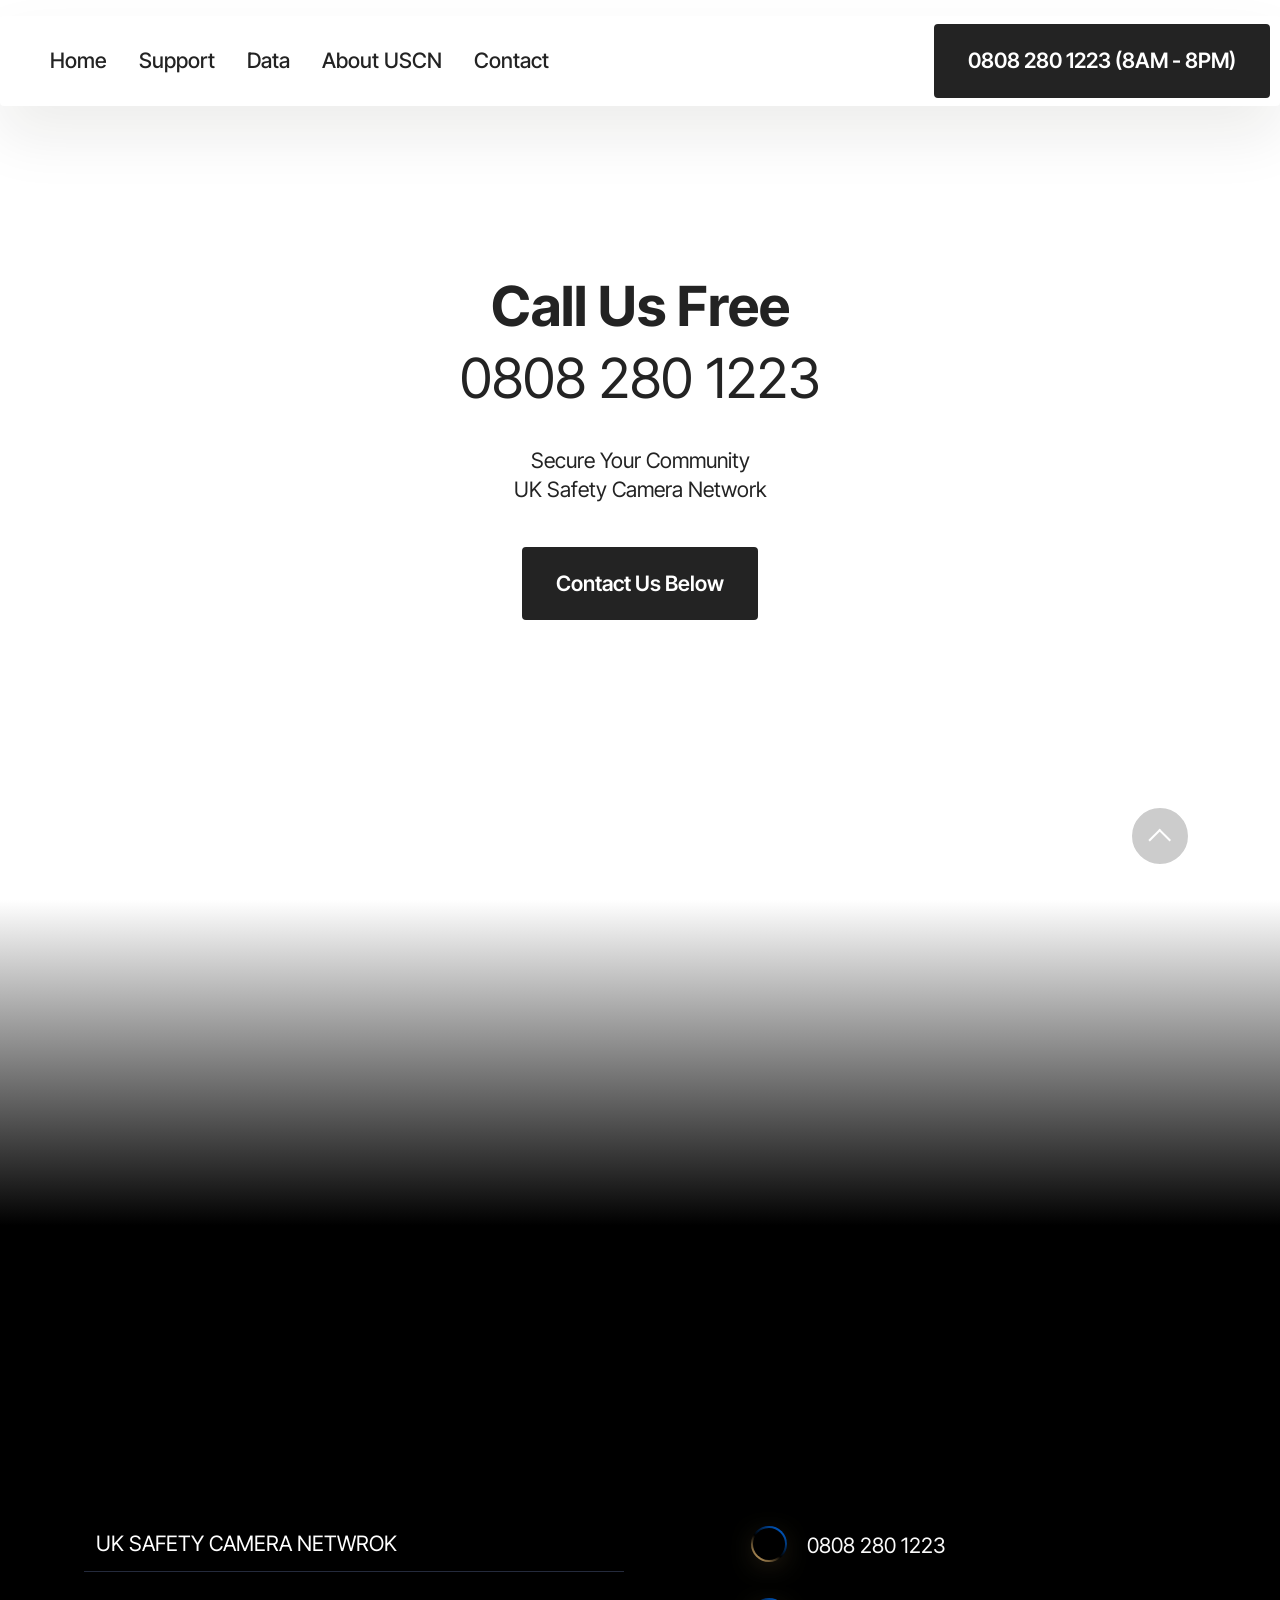
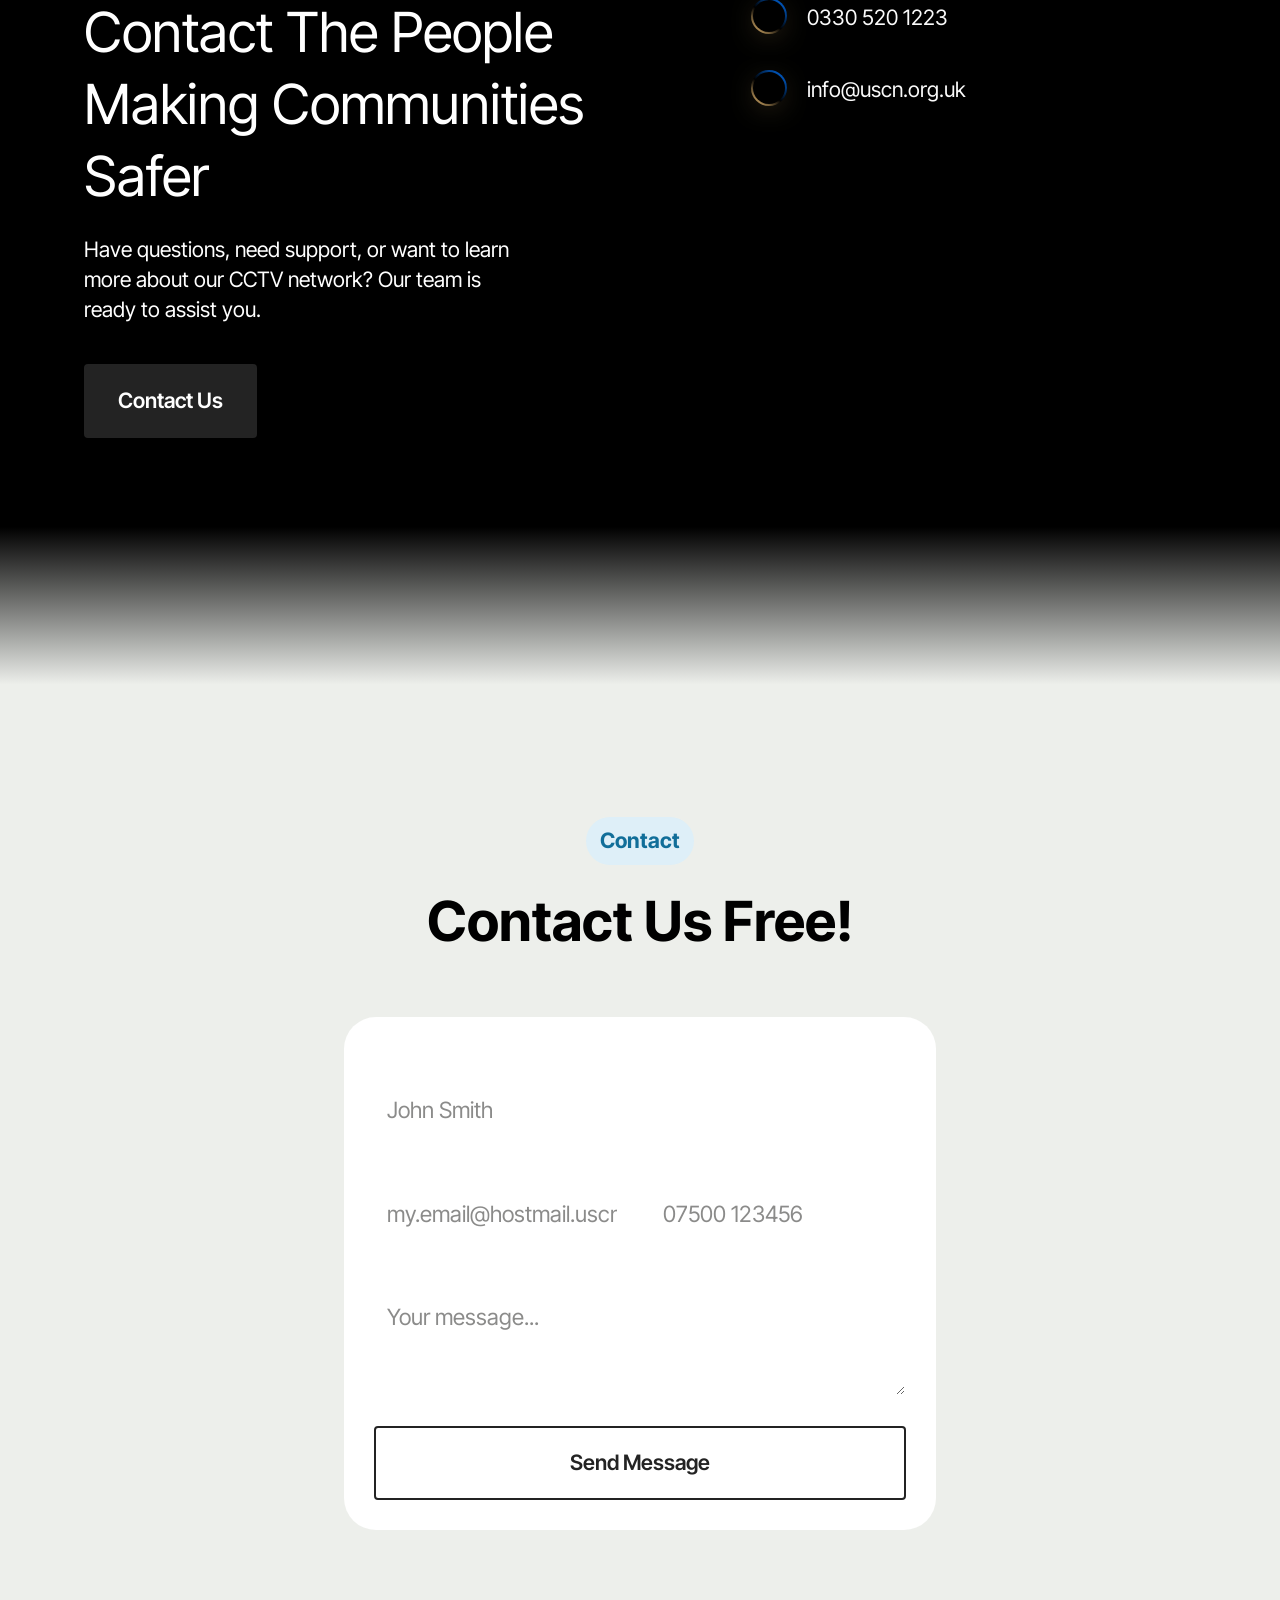
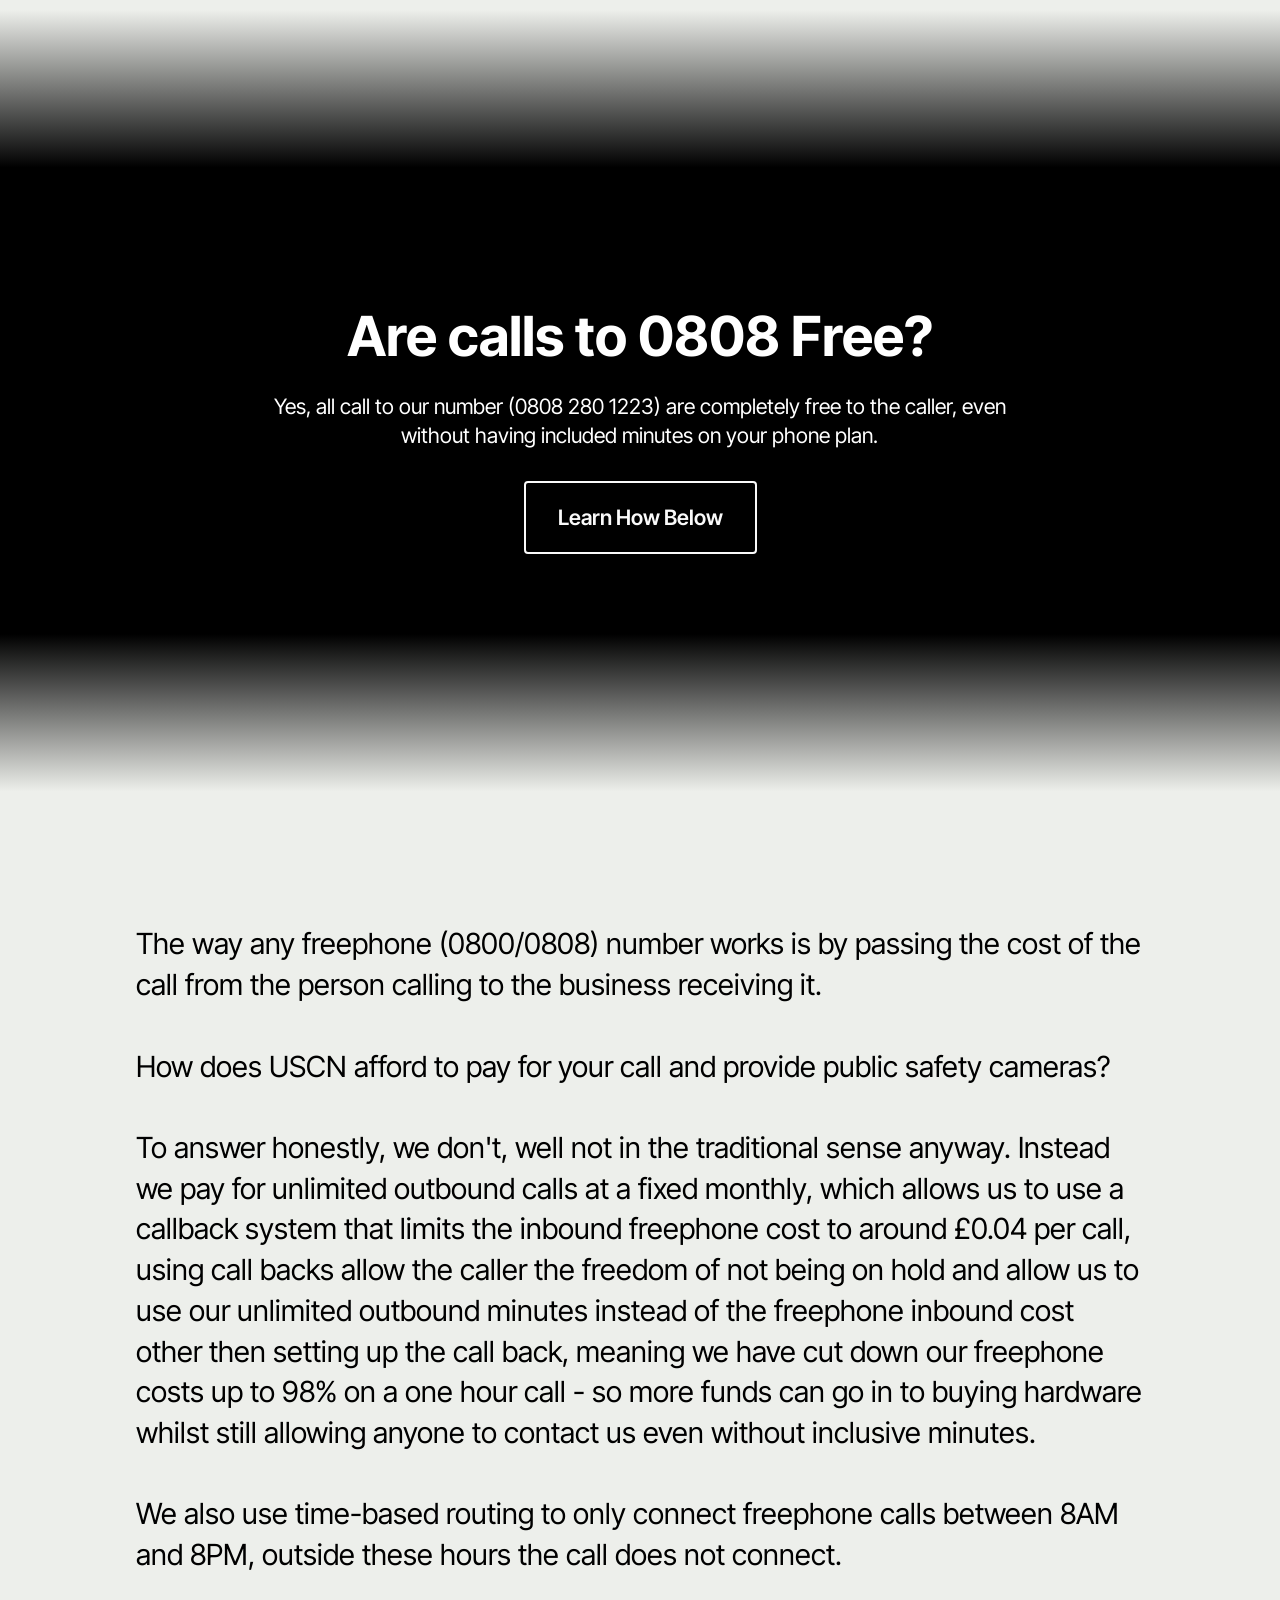
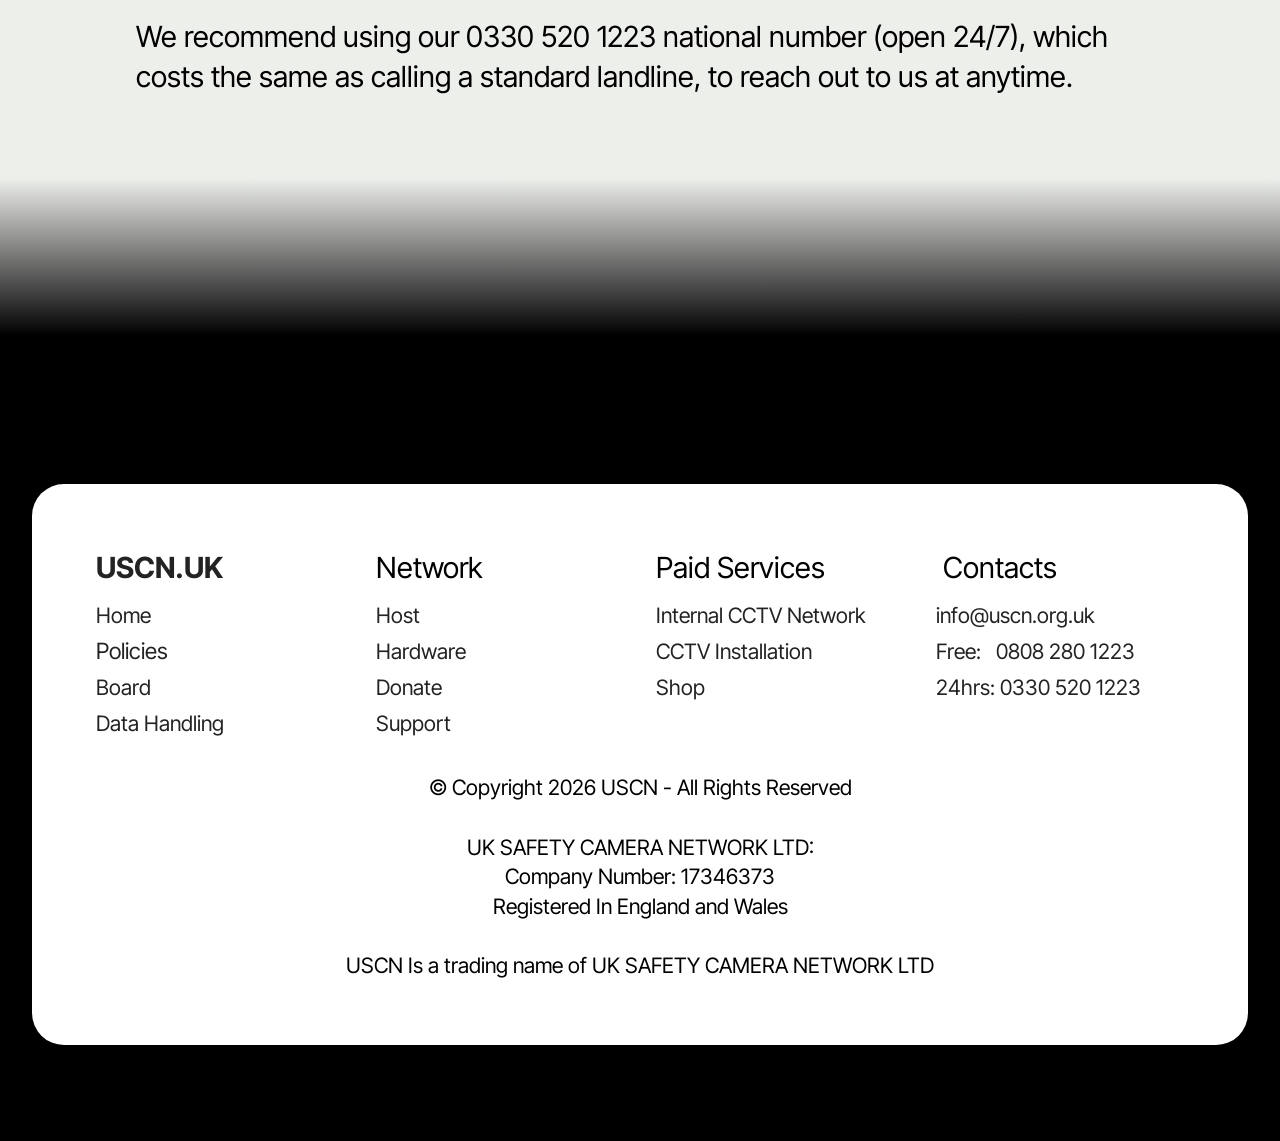
==== contact.html @ 6ac7934e "k" ====
<!DOCTYPE html>
<html  >
<head>
  
  <meta charset="UTF-8">
  <meta http-equiv="X-UA-Compatible" content="IE=edge">
  
  <meta name="viewport" content="width=device-width, initial-scale=1, minimum-scale=1">
  <link rel="shortcut icon" href="assets/images/20250726-1911280-1.jpg" type="image/x-icon">
  <meta name="description" content="">
  
  
  <title>Contact the UK Safety Camera Network Today!</title>
  <link rel="stylesheet" href="assets/web/assets/mobirise-icons2/mobirise2.css">
  <link rel="stylesheet" href="assets/bootstrap/css/bootstrap.min.css">
  <link rel="stylesheet" href="assets/bootstrap/css/bootstrap-grid.min.css">
  <link rel="stylesheet" href="assets/bootstrap/css/bootstrap-reboot.min.css">
  <link rel="stylesheet" href="assets/animatecss/animate.css">
  <link rel="stylesheet" href="assets/dropdown/css/style.css">
  <link rel="stylesheet" href="assets/socicon/css/styles.css">
  <link rel="stylesheet" href="assets/theme/css/style.css">
  <link rel="preload" href="https://fonts.googleapis.com/css?family=Inter+Tight:100,200,300,400,500,600,700,800,900,100i,200i,300i,400i,500i,600i,700i,800i,900i&display=swap" as="style" onload="this.onload=null;this.rel='stylesheet'">
  <noscript><link rel="stylesheet" href="https://fonts.googleapis.com/css?family=Inter+Tight:100,200,300,400,500,600,700,800,900,100i,200i,300i,400i,500i,600i,700i,800i,900i&display=swap"></noscript>
  <link rel="preload" as="style" href="assets/mobirise/css/mbr-additional.css?v=F0POrL"><link rel="stylesheet" href="assets/mobirise/css/mbr-additional.css?v=F0POrL" type="text/css">

  
  
  
</head>
<body>
  
  <section data-bs-version="5.1" class="menu menu3 cid-vqupBrayvI" once="menu" id="menu03-37">
	

	<nav class="navbar navbar-dropdown navbar-fixed-top navbar-expand-lg">
		<div class="container">
			<div class="navbar-brand">
				
				
			</div>
			<button class="navbar-toggler" type="button" data-toggle="collapse" data-bs-toggle="collapse" data-target="#navbarSupportedContent" data-bs-target="#navbarSupportedContent" aria-controls="navbarNavAltMarkup" aria-expanded="false" aria-label="Toggle navigation">
				<div class="hamburger">
					<span></span>
					<span></span>
					<span></span>
					<span></span>
				</div>
			</button>
			<div class="collapse navbar-collapse" id="navbarSupportedContent">
				<ul class="navbar-nav nav-dropdown navbar-nav-top-padding" data-app-modern-menu="true"><li class="nav-item">
						<a class="nav-link link text-black text-primary display-4" href="index.html">Home</a>
					</li>
					<li class="nav-item">
						<a class="nav-link link text-black show text-primary display-4" href="support.html" aria-expanded="false">Support</a>
					</li><li class="nav-item"><a class="nav-link link text-black show text-primary display-4" href="https://datahandling.uscn.org.uk">Data</a></li><li class="nav-item"><a class="nav-link link text-black show text-primary display-4" href="https://uscn.uk/whatisuscn.html">About USCN</a></li><li class="nav-item"><a class="nav-link link text-black show text-primary display-4" href="contact.html">Contact</a></li></ul>
				<div class="icons-menu">
					<a class="iconfont-wrapper" href="tel:443305201223">
						<span class="p-2 mbr-iconfont mobi-mbri-phone mobi-mbri"></span>
					</a>
					<a class="iconfont-wrapper" href="mailto:info@uscn.org.uk">
						<span class="p-2 mbr-iconfont mobi-mbri-letter mobi-mbri"></span>
					</a>
					
					
				</div>
				<div class="navbar-buttons mbr-section-btn"><a class="btn btn-black display-4" href="tel:448082801223">0808 280 1223 (8AM - 8PM)</a></div>
			</div>
		</div>
	</nav>
</section>

<section data-bs-version="5.1" class="article11 cid-vqQXOh5eW2 mbr-fullscreen" id="article11-3i">
    

    
    
    <div class="container">
        <div class="row justify-content-center">
            <div class="title col-md-12 col-lg-12">
                <h3 class="mbr-section-title mbr-fonts-style align-center mt-0 mb-0 display-2">
                <strong>Call Us Free </strong><br><strong><a href="tel:+448082801223" class="text-black">0808 280 1223</a></strong></h3>
                <h4 class="mbr-section-subtitle align-center mbr-fonts-style mt-4 display-7">
                Secure Your Community<br>UK Safety Camera Network</h4>
                <div class="mbr-section-btn align-center mt-4"><a class="btn btn-black display-4" href="contact.html#contacts01-3a">Contact Us Below</a></div>
            </div>
        </div>
    </div>
</section>

<section data-bs-version="5.1" class="article03 integrationm5 cid-vqQZM2fX3f" id="article03-3j">
    

    
    

    <div class="container-fluid">
        <div class="row justify-content-center">
            <div class="col-12 col-lg-8">
                <div class="content-wrapper">
                    <div class="title-wrapper">
                        <div class="label-wrapper">
                            
                        </div>
                        <div class="title-wrap">
                            
                        </div>
                        <div class="text-wrapper">
                            
                        </div>
                    </div>
                    
                </div>
                
            </div>
        </div>
    </div>
</section>

<section data-bs-version="5.1" class="contacts01 syncm5 cid-vqQsIoX5kW" id="contacts01-3a">
    

    
    

    <div class="container-fluid">
        <div class="row justify-content-center">
            <div class="col-12 col-lg-11">
                <div class="content-wrapper">
                    <div class="row content-wrap justify-content-between">
                        <div class="col-12 col-lg-6 card">
                            <div class="title-wrapper">
                                <div class="label-wrapper">
                                    <div class="label-wrap">
                                        <div class="iconfont-wrapper">
                                            <span class="card-icon mbr-iconfont mobi-mbri-link mobi-mbri" style="color: rgb(255, 255, 255); fill: rgb(255, 255, 255);"></span>
                                        </div>
                                        <p class="mbr-label mbr-fonts-style card-wrap display-4">UK SAFETY CAMERA NETWROK</p>
                                    </div>
                                </div>
                                <h2 class="mbr-section-title mbr-fonts-style display-2">Contact The People Making Communities Safer</h2>
                                <div class="text-wrapper">
                                    <p class="mbr-text mbr-fonts-style display-4">
                                        Have questions, need support, or want to learn more about our CCTV network? Our team
                                        is ready to assist you.
                                    </p>
                                </div>
                            </div>
                            <div class="mbr-section-btn"><a class="btn btn-black display-4" href="contact.html#form02-3c">
                                    Contact Us
                                </a></div>
                        </div>
                        <div class="col-12 col-lg-5 card">
                            <div class="items-wrapper">
                                <div class="items-wrap">
                                    <div class="item features-without-image">
                                        <div class="item-wrapper little-radius">
                                            <div class="icon-wrapper">
                                                <div class="icon-wrap card-wrap">
                                                <span class="card-icons card-wrap mbr-iconfont mobi-mbri-mobile-2 mobi-mbri" style="color: rgb(255, 255, 255); fill: rgb(255, 255, 255);"></span>
                                                </div>
                                            </div>
                                            <h4 class="item-title mbr-fonts-style display-7"><a href="tel:+448082801223" class="text-white">0808 280 1223</a></h4>
                                        </div>
                                    </div><div class="item features-without-image">
                                        <div class="item-wrapper little-radius">
                                            <div class="icon-wrapper">
                                                <div class="icon-wrap card-wrap">
                                                <span class="card-icons card-wrap mbr-iconfont mobi-mbri-mobile-2 mobi-mbri" style="color: rgb(255, 255, 255); fill: rgb(255, 255, 255);"></span>
                                                </div>
                                            </div>
                                            <h4 class="item-title mbr-fonts-style display-7"><a href="tel:+443305201223" class="text-white">0330 520 1223</a></h4>
                                        </div>
                                    </div>
                                    <div class="item features-without-image">
                                        <div class="item-wrapper little-radius">
                                            <div class="icon-wrapper">
                                                <div class="icon-wrap card-wrap">
                                            <span class="card-icons card-wrap mbr-iconfont mobi-mbri-letter mobi-mbri" style="color: rgb(255, 255, 255); fill: rgb(255, 255, 255);"></span>
                                                </div>
                                            </div>
                                            <h4 class="item-title mbr-fonts-style display-7"><a href="mailto:info@uscn.org.uk" class="text-white">info@uscn.org.uk</a></h4>
                                        </div>
                                    </div>
                                    
                                </div>
                            </div>
                        </div>
                    </div>
                </div>
            </div>
        </div>
    </div>
</section>

<section data-bs-version="5.1" class="article03 integrationm5 cid-vqQvrDRxy6" id="article03-3e">
    

    
    

    <div class="container">
        <div class="row justify-content-center">
            <div class="col-12 col-lg-8">
                <div class="content-wrapper">
                    <div class="title-wrapper">
                        <div class="label-wrapper">
                            
                        </div>
                        <div class="title-wrap">
                            
                        </div>
                        <div class="text-wrapper">
                            
                        </div>
                    </div>
                    
                </div>
                
            </div>
        </div>
    </div>
</section>

<section data-bs-version="5.1" class="form02 humanitym5 cid-vqQucHbbtZ" id="form02-3c">
    

    
    

    <div class="container-fluid">
        <div class="row justify-content-center">
            <div class="col-12 col-lg-6">
                <div class="title-wrapper">
                    <div class="label-wrapper">
                        <p class="mbr-label mbr-fonts-style card-wrap middle-radius display-4">
                            <strong>Contact</strong>
                        </p>
                    </div>
                    <div class="title-wrap">
                        <h2 class="mbr-section-title mbr-fonts-style display-2">
                            <strong>Contact Us Free!</strong></h2>
                    </div>
                    <div class="text-wrapper">
                        
                    </div>
                </div>
                <div class="mbr-form form-wrap card-wrap" data-form-type="formoid">
                    <!--Formbuilder Form-->
                    <form action="https://mobirise.eu/" method="POST" class="mbr-form form-with-styler" data-form-title="Form Name"><input type="hidden" name="email" data-form-email="true" value="GAM+N2lHDvwe/8qhAA7zY3auTgrxDWcfqmXC07Aen/9J8HHlDCQ9TGAZ9JSeNu9waqerBEpDEvieibzrFYjXfVKp0SFrm8S1viutgT2VKOAkjkc5AZZV6XxvJ04d9rmf.MqV3nmoOU18oHi5sG/N6DE4israWvyFszAveogwxtPMzmS02UzQomNZp28QHQr8/qgxBgZshJLxPwp2AlKIY9w0eV7fsikFhD0e49RkrwaPzvWXPoEp3ry8++YvRBd+G">
                        <div class="row">
                            <div hidden="hidden" data-form-alert="" class="alert alert-success col-12">Thanks for filling
                                out the form!</div>
                            <div hidden="hidden" data-form-alert-danger="" class="alert alert-danger col-12"> Oops...! some
                                problem!
                            </div>
                        </div>
                        <div class="dragArea row">
                            <div class="col-lg-12 col-md-12 col-sm-12 form-group mb-3" data-for="name">
                                <label for="name-form02-3c" class="form-control-label mbr-fonts-style display-4">Full Name</label>
                                <input type="text" name="name" placeholder="John Smith" data-form-field="name" class="form-control display-4" value="" id="name-form02-3c">
                            </div>
                            <div class="col-lg-6 col-md-12 col-sm-12 form-group mb-3" data-for="email1">
                                <label for="email1-form02-3c" class="form-control-label mbr-fonts-style display-4">Email</label>
                                <input type="email" name="email1" placeholder="my.email@hostmail.uscn.org.uk" data-form-field="email1" class="form-control display-4" value="" id="email1-form02-3c">
                            </div>
                            <div data-for="text" class="col-lg-6 col-md-12 col-sm-12 form-group mb-3">
                                <label for="text-form02-3c" class="form-control-label mbr-fonts-style display-4">Phone</label>
                                <input type="text" name="text" placeholder="07500 123456" data-form-field="text" class="form-control display-4" value="" id="text-form02-3c">
                            </div>
                            
                            <div class="col-lg-12 col-md-12 col-sm-12 form-group mb-3" data-for="textarea">
                                <label for="textarea-form02-3c" class="form-control-label mbr-fonts-style display-4">Message</label>
                                <textarea name="textarea" placeholder="Your message..." data-form-field="textarea" class="form-control display-4" id="textarea-form02-3c"></textarea>
                            </div>
                            <div class="col-md-auto col mbr-section-btn"><button type="submit" class="btn btn-black-outline display-4">Send
                                Message </button></div>
                        </div>
                    </form><!--Formbuilder Form-->
                </div>
            </div>
        </div>
    </div>
</section>

<section data-bs-version="5.1" class="article03 integrationm5 cid-vqQvHDN8tA" id="article03-3h">
    

    
    

    <div class="container">
        <div class="row justify-content-center">
            <div class="col-12 col-lg-8">
                <div class="content-wrapper">
                    <div class="title-wrapper">
                        <div class="label-wrapper">
                            
                        </div>
                        <div class="title-wrap">
                            
                        </div>
                        <div class="text-wrapper">
                            
                        </div>
                    </div>
                    
                </div>
                
            </div>
        </div>
    </div>
</section>

<section data-bs-version="5.1" class="article01 humanitym5 cid-vqQuOA61Ia" id="article01-3d">
    

    
    

    <div class="container-fluid">
        <div class="row">
            <div class="col-12">
                <div class="content-wrapper">
                    <div class="label-wrapper">
                        
                    </div>
                    <div class="title-wrapper">
                        <h2 class="mbr-section-title mbr-fonts-style display-2">
                            <strong>Are calls to 0808 Free?</strong></h2>
                    </div>
                    <div class="text-wrapper">
                        <p class="mbr-text mbr-fonts-style display-7">
                            Yes, all call to our number (0808 280 1223) are completely free to the caller, even without having included minutes on your phone plan.</p>
                    </div>
                    <div class="mbr-section-btn"><a class="btn btn-white-outline display-4" href="contact.html#article02-3b">Learn How Below</a></div>
                </div>
            </div>
        </div>
    </div>
</section>

<section data-bs-version="5.1" class="article03 integrationm5 cid-vqQvsIOsv4" id="article03-3f">
    

    
    

    <div class="container-fluid">
        <div class="row justify-content-center">
            <div class="col-12 col-lg-8">
                <div class="content-wrapper">
                    <div class="title-wrapper">
                        <div class="label-wrapper">
                            
                        </div>
                        <div class="title-wrap">
                            
                        </div>
                        <div class="text-wrapper">
                            
                        </div>
                    </div>
                    
                </div>
                
            </div>
        </div>
    </div>
</section>

<section data-bs-version="5.1" class="article02 rebootm5 cid-vqQuaJmuc7" id="article02-3b">
    

    
    

    <div class="container-fluid">
        <div class="row justify-content-center">
            <div class="col-12 col-lg-10">
                <div class="content-wrapper">
                    
                    <p class="mbr-text mbr-fonts-style display-5">The way any freephone (0800/0808) number works is by passing the cost of the call from the person calling to the business receiving it.<br><br>How does USCN afford to pay for your call and provide public safety cameras? <br><br>To answer honestly, we don't, well not in the traditional sense anyway. Instead we pay for unlimited outbound calls at a fixed monthly, which allows us to use a callback system that limits the inbound freephone cost to around £0.04 per call, using call backs allow the caller the freedom of not being on hold and allow us to use our unlimited outbound minutes instead of the freephone inbound cost other then setting up the call back, meaning we have cut down our freephone costs up to 98% on a one hour call - so more funds can go in to buying hardware whilst still allowing anyone to contact us even without inclusive minutes.&nbsp;<br><br>We also use time-based routing to only connect freephone calls between 8AM and 8PM, outside these hours the call does not connect. <br><br>We recommend using our 0330 520 1223 national number (open 24/7), which costs the same as calling a standard landline, to reach out to us at anytime.</p>
                    
                </div>
            </div>
        </div>
    </div>
</section>

<section data-bs-version="5.1" class="article03 integrationm5 cid-vqQvtRAmZP" id="article03-3g">
    

    
    

    <div class="container">
        <div class="row justify-content-center">
            <div class="col-12 col-lg-8">
                <div class="content-wrapper">
                    <div class="title-wrapper">
                        <div class="label-wrapper">
                            
                        </div>
                        <div class="title-wrap">
                            
                        </div>
                        <div class="text-wrapper">
                            
                        </div>
                    </div>
                    
                </div>
                
            </div>
        </div>
    </div>
</section>

<section data-bs-version="5.1" class="footer1 cid-vqwZTf3IUo" once="footers" id="footer01-38">
	

	
	
	<div class="container">
		<div class="row mbr-white">
			<div class="col-12 col-md-6 col-lg-3">
				<h5 class="mbr-section-subtitle mbr-fonts-style mb-2 display-5">
					<a href="index.html" class="text-black"><strong>USCN.UK</strong></a></h5>
				<ul class="list mbr-fonts-style display-7">
					<li class="mbr-text item-wrap"><a href="https://uscn.org.uk" class="text-black">Home</a></li><li class="mbr-text item-wrap"><a href="https://datahandling.uscn.org.uk/policies.html" class="text-black text-primary" style="font-size: 1.4rem;">Policies</a></li><li class="mbr-text item-wrap"><a href="https://board.uscn.org.uk" class="text-black">Board</a></li><li class="mbr-text item-wrap"><a href="https://datahandling.uscn.org.uk" class="text-black">Data Handling</a></li>
				</ul>
			</div>
			<div class="col-12 col-md-6 col-lg-3">
				<h5 class="mbr-section-subtitle mbr-fonts-style mb-2 display-5">Network</h5>
				<ul class="list mbr-fonts-style display-7">
					<li class="mbr-text item-wrap"><a href="https://host.uscn.org.uk" class="text-black">Host</a></li><li class="mbr-text item-wrap"><a href="https://ware.uscn.org.uk/hard.html" class="text-black text-primary">Hardware</a></li><li class="mbr-text item-wrap"><a href="https://gofund.me/22d5198e7" class="text-black text-primary">Donate</a></li><a href="host.html#article07-y" class="text-primary">
					</a><li class="mbr-text item-wrap"><a href="https://uscn.org.uk/support.html" class="text-black">Support</a></li>
				</ul>
			</div>
			<div class="col-12 col-md-6 col-lg-3">
				<h5 class="mbr-section-subtitle mbr-fonts-style mb-2 display-5">Paid Services</h5>
				<ul class="list mbr-fonts-style display-7">
					<li class="mbr-text item-wrap"><a href="https://uscn.uk/commercialsafety.html" class="text-black">Internal CCTV Network</a></li><li class="mbr-text item-wrap"><a href="https://uscn.uk" class="text-black">CCTV Installation</a></li><li class="mbr-text item-wrap"><a href="https://shop.uscn.uk" class="text-black">Shop</a></li><li class="mbr-text item-wrap"><br></li>
				</ul>
			</div>
			<div class="col-12 col-md-6 col-lg-3">
				<h5 class="mbr-section-subtitle mbr-fonts-style mb-2 display-5">&nbsp;Contacts</h5>
				<ul class="list mbr-fonts-style display-7">
					<li class="mbr-text item-wrap"><a href="mailto:info@uscn.org.uk" class="text-black">info@uscn.org.uk</a></li><li class="mbr-text item-wrap">Free:&nbsp; &nbsp;<a href="tel:+448082801223" class="text-black">0808 280 1223</a></li><li class="mbr-text item-wrap">24hrs:&nbsp;<a href="tel:+443305201223" class="text-black">0330 520 1223</a></li>
				</ul>
			</div>
			
			<div class="col-12 mt-4">
				<p class="mbr-text mb-0 mbr-fonts-style copyright align-center display-7">
					© Copyright 2026 USCN - All Rights Reserved<br><br>UK SAFETY CAMERA NETWORK LTD:<br>Company Number: 17346373<br>Registered In England and Wales<br><br>USCN Is a trading name of&nbsp;UK SAFETY CAMERA NETWORK LTD<br></p>
			</div>
		</div>
	</div>
</section>


<script src="assets/bootstrap/js/bootstrap.bundle.min.js"></script>
  <script src="assets/smoothscroll/smooth-scroll.js"></script>
  <script src="assets/ytplayer/index.js"></script>
  <script src="assets/dropdown/js/navbar-dropdown.js"></script>
  <script src="assets/theme/js/script.js"></script>
  <script src="assets/formoid/formoid.min.js"></script>
  
  
  
 <div id="scrollToTop" class="scrollToTop mbr-arrow-up"><a style="text-align: center;"><i class="mbr-arrow-up-icon mbr-arrow-up-icon-cm cm-icon cm-icon-smallarrow-up"></i></a></div>
    <input name="animation" type="hidden">
  </body>
</html>
---- assets/dropdown/css/style.css ----
.navbar-dropdown {
  left: 0;
  padding: 0;
  position: absolute;
  right: 0;
  top: 0;
  transition: all 0.45s ease;
  z-index: 1030;
  background: #282828; }
  .navbar-dropdown .navbar-logo {
    margin-right: 0.8rem;
    transition: margin 0.3s ease-in-out;
    vertical-align: middle; }
    .navbar-dropdown .navbar-logo img {
      height: 3.125rem;
      transition: all 0.3s ease-in-out; }
    .navbar-dropdown .navbar-logo.mbr-iconfont {
      font-size: 3.125rem;
      line-height: 3.125rem; }
  .navbar-dropdown .navbar-caption {
    font-weight: 700;
    white-space: normal;
    vertical-align: -4px;
    line-height: 3.125rem !important; }
    .navbar-dropdown .navbar-caption, .navbar-dropdown .navbar-caption:hover {
      color: inherit;
      text-decoration: none; }
  .navbar-dropdown .mbr-iconfont + .navbar-caption {
    vertical-align: -1px; }
  .navbar-dropdown.navbar-fixed-top {
    position: fixed; }
  .navbar-dropdown .navbar-brand span {
    vertical-align: -4px; }
  .navbar-dropdown.bg-color.transparent {
    background: none; }
  .navbar-dropdown.navbar-short .navbar-brand {
    padding: 0.625rem 0; }
    .navbar-dropdown.navbar-short .navbar-brand span {
      vertical-align: -1px; }
  .navbar-dropdown.navbar-short .navbar-caption {
    line-height: 2.375rem !important;
    vertical-align: -2px; }
  .navbar-dropdown.navbar-short .navbar-logo {
    margin-right: 0.5rem; }
    .navbar-dropdown.navbar-short .navbar-logo img {
      height: 2.375rem; }
    .navbar-dropdown.navbar-short .navbar-logo.mbr-iconfont {
      font-size: 2.375rem;
      line-height: 2.375rem; }
  .navbar-dropdown.navbar-short .mbr-table-cell {
    height: 3.625rem; }
  .navbar-dropdown .navbar-close {
    left: 0.6875rem;
    position: fixed;
    top: 0.75rem;
    z-index: 1000; }
  .navbar-dropdown .hamburger-icon {
    content: "";
    display: inline-block;
    vertical-align: middle;
    width: 16px;
    -webkit-box-shadow: 0 -6px 0 1px #282828,0 0 0 1px #282828,0 6px 0 1px #282828;
    -moz-box-shadow: 0 -6px 0 1px #282828,0 0 0 1px #282828,0 6px 0 1px #282828;
    box-shadow: 0 -6px 0 1px #282828,0 0 0 1px #282828,0 6px 0 1px #282828; }

.dropdown-menu .dropdown-toggle[data-toggle="dropdown-submenu"]::after {
  border-bottom: 0.35em solid transparent;
  border-left: 0.35em solid;
  border-right: 0;
  border-top: 0.35em solid transparent;
  margin-left: 0.3rem; }

.dropdown-menu .dropdown-item:focus {
  outline: 0; }

.nav-dropdown {
  font-size: 0.75rem;
  font-weight: 500;
  height: auto !important; }
  .nav-dropdown .nav-btn {
    padding-left: 1rem; }
  .nav-dropdown .link {
    margin: .667em 1.667em;
    font-weight: 500;
    padding: 0;
    transition: color .2s ease-in-out; }
    .nav-dropdown .link.dropdown-toggle {
      margin-right: 2.583em; }
      .nav-dropdown .link.dropdown-toggle::after {
        margin-left: .25rem;
        border-top: 0.35em solid;
        border-right: 0.35em solid transparent;
        border-left: 0.35em solid transparent;
        border-bottom: 0; }
      .nav-dropdown .link.dropdown-toggle[aria-expanded="true"] {
        margin: 0;
        padding: 0.667em 3.263em  0.667em 1.667em; }
  .nav-dropdown .link::after,
  .nav-dropdown .dropdown-item::after {
    color: inherit; }
  .nav-dropdown .btn {
    font-size: 0.75rem;
    font-weight: 700;
    letter-spacing: 0;
    margin-bottom: 0;
    padding-left: 1.25rem;
    padding-right: 1.25rem; }
  .nav-dropdown .dropdown-menu {
    border-radius: 0;
    border: 0;
    left: 0;
    margin: 0;
    padding-bottom: 1.25rem;
    padding-top: 1.25rem;
    position: relative; }
  .nav-dropdown .dropdown-submenu {
    margin-left: 0.125rem;
    top: 0; }
  .nav-dropdown .dropdown-item {
    font-weight: 500;
    line-height: 2;
    padding: 0.3846em 4.615em 0.3846em 1.5385em;
    position: relative;
    transition: color .2s ease-in-out, background-color .2s ease-in-out; }
    .nav-dropdown .dropdown-item::after {
      margin-top: -0.3077em;
      position: absolute;
      right: 1.1538em;
      top: 50%; }
    .nav-dropdown .dropdown-item:focus, .nav-dropdown .dropdown-item:hover {
      background: none; }

@media (max-width: 767px) {
  .nav-dropdown.navbar-toggleable-sm {
    bottom: 0;
    display: none;
    left: 0;
    overflow-x: hidden;
    position: fixed;
    top: 0;
    transform: translateX(-100%);
    -ms-transform: translateX(-100%);
    -webkit-transform: translateX(-100%);
    width: 18.75rem;
    z-index: 999; } }
.nav-dropdown.navbar-toggleable-xl {
  bottom: 0;
  display: none;
  left: 0;
  overflow-x: hidden;
  position: fixed;
  top: 0;
  transform: translateX(-100%);
  -ms-transform: translateX(-100%);
  -webkit-transform: translateX(-100%);
  width: 18.75rem;
  z-index: 999; }

.nav-dropdown-sm {
  display: block !important;
  overflow-x: hidden;
  overflow: auto;
  padding-top: 3.875rem; }
  .nav-dropdown-sm::after {
    content: "";
    display: block;
    height: 3rem;
    width: 100%; }
  .nav-dropdown-sm.collapse.in ~ .navbar-close {
    display: block !important; }
  .nav-dropdown-sm.collapsing, .nav-dropdown-sm.collapse.in {
    transform: translateX(0);
    -ms-transform: translateX(0);
    -webkit-transform: translateX(0);
    transition: all 0.25s ease-out;
    -webkit-transition: all 0.25s ease-out;
    background: #282828; }
  .nav-dropdown-sm.collapsing[aria-expanded="false"] {
    transform: translateX(-100%);
    -ms-transform: translateX(-100%);
    -webkit-transform: translateX(-100%); }
  .nav-dropdown-sm .nav-item {
    display: block;
    margin-left: 0 !important;
    padding-left: 0; }
  .nav-dropdown-sm .link,
  .nav-dropdown-sm .dropdown-item {
    border-top: 1px dotted rgba(255, 255, 255, 0.1);
    font-size: 0.8125rem;
    line-height: 1.6;
    margin: 0 !important;
    padding: 0.875rem 2.4rem 0.875rem 1.5625rem !important;
    position: relative;
    white-space: normal; }
    .nav-dropdown-sm .link:focus, .nav-dropdown-sm .link:hover,
    .nav-dropdown-sm .dropdown-item:focus,
    .nav-dropdown-sm .dropdown-item:hover {
      background: rgba(0, 0, 0, 0.2) !important;
      color: #c0a375; }
  .nav-dropdown-sm .nav-btn {
    position: relative;
    padding: 1.5625rem 1.5625rem 0 1.5625rem; }
    .nav-dropdown-sm .nav-btn::before {
      border-top: 1px dotted rgba(255, 255, 255, 0.1);
      content: "";
      left: 0;
      position: absolute;
      top: 0;
      width: 100%; }
    .nav-dropdown-sm .nav-btn + .nav-btn {
      padding-top: 0.625rem; }
      .nav-dropdown-sm .nav-btn + .nav-btn::before {
        display: none; }
  .nav-dropdown-sm .btn {
    padding: 0.625rem 0; }
  .nav-dropdown-sm .dropdown-toggle[data-toggle="dropdown-submenu"]::after {
    margin-left: .25rem;
    border-top: 0.35em solid;
    border-right: 0.35em solid transparent;
    border-left: 0.35em solid transparent;
    border-bottom: 0; }
  .nav-dropdown-sm .dropdown-toggle[data-toggle="dropdown-submenu"][aria-expanded="true"]::after {
    border-top: 0;
    border-right: 0.35em solid transparent;
    border-left: 0.35em solid transparent;
    border-bottom: 0.35em solid; }
  .nav-dropdown-sm .dropdown-menu {
    margin: 0;
    padding: 0;
    position: relative;
    top: 0;
    left: 0;
    width: 100%;
    border: 0;
    float: none;
    border-radius: 0;
    background: none; }
  .nav-dropdown-sm .dropdown-submenu {
    left: 100%;
    margin-left: 0.125rem;
    margin-top: -1.25rem;
    top: 0; }

.navbar-toggleable-sm .nav-dropdown .dropdown-menu {
  position: absolute; }

.navbar-toggleable-sm .nav-dropdown .dropdown-submenu {
  left: 100%;
  margin-left: 0.125rem;
  margin-top: -1.25rem;
  top: 0; }

.navbar-toggleable-sm.opened .nav-dropdown .dropdown-menu {
  position: relative; }

.navbar-toggleable-sm.opened .nav-dropdown .dropdown-submenu {
  left: 0;
  margin-left: 00rem;
  margin-top: 0rem;
  top: 0; }

.is-builder .nav-dropdown.collapsing {
  transition: none !important; }
---- assets/socicon/css/styles.css ----
@charset "UTF-8";

@font-face {
  font-family: 'Socicon';
  src:  url('../fonts/socicon.eot');
  src:  url('../fonts/socicon.eot?#iefix') format('embedded-opentype'),
    url('../fonts/socicon.woff2') format('woff2'),
    url('../fonts/socicon.ttf') format('truetype'),
    url('../fonts/socicon.woff') format('woff'),
    url('../fonts/socicon.svg#socicon') format('svg');
  font-weight: normal;
  font-style: normal;
  font-display: swap;
}

[data-icon]:before {
  font-family: "socicon" !important;
  content: attr(data-icon);
  font-style: normal !important;
  font-weight: normal !important;
  font-variant: normal !important;
  text-transform: none !important;
  speak: none;
  line-height: 1;
  -webkit-font-smoothing: antialiased;
  -moz-osx-font-smoothing: grayscale;
}

[class^="socicon-"], [class*=" socicon-"] {
  /* use !important to prevent issues with browser extensions that change fonts */
  font-family: 'Socicon' !important;
  speak: none;
  font-style: normal;
  font-weight: normal;
  font-variant: normal;
  text-transform: none;
  line-height: 1;

  /* Better Font Rendering =========== */
  -webkit-font-smoothing: antialiased;
  -moz-osx-font-smoothing: grayscale;
}

.socicon-500px:before {
  content: "\e000";
}
.socicon-8tracks:before {
  content: "\e001";
}
.socicon-airbnb:before {
  content: "\e002";
}
.socicon-alliance:before {
  content: "\e003";
}
.socicon-amazon:before {
  content: "\e004";
}
.socicon-amplement:before {
  content: "\e005";
}
.socicon-android:before {
  content: "\e006";
}
.socicon-angellist:before {
  content: "\e007";
}
.socicon-apple:before {
  content: "\e008";
}
.socicon-appnet:before {
  content: "\e009";
}
.socicon-baidu:before {
  content: "\e00a";
}
.socicon-bandcamp:before {
  content: "\e00b";
}
.socicon-battlenet:before {
  content: "\e00c";
}
.socicon-mixer:before {
  content: "\e00d";
}
.socicon-bebee:before {
  content: "\e00e";
}
.socicon-bebo:before {
  content: "\e00f";
}
.socicon-behance:before {
  content: "\e010";
}
.socicon-blizzard:before {
  content: "\e011";
}
.socicon-blogger:before {
  content: "\e012";
}
.socicon-buffer:before {
  content: "\e013";
}
.socicon-chrome:before {
  content: "\e014";
}
.socicon-coderwall:before {
  content: "\e015";
}
.socicon-curse:before {
  content: "\e016";
}
.socicon-dailymotion:before {
  content: "\e017";
}
.socicon-deezer:before {
  content: "\e018";
}
.socicon-delicious:before {
  content: "\e019";
}
.socicon-deviantart:before {
  content: "\e01a";
}
.socicon-diablo:before {
  content: "\e01b";
}
.socicon-digg:before {
  content: "\e01c";
}
.socicon-discord:before {
  content: "\e01d";
}
.socicon-disqus:before {
  content: "\e01e";
}
.socicon-douban:before {
  content: "\e01f";
}
.socicon-draugiem:before {
  content: "\e020";
}
.socicon-dribbble:before {
  content: "\e021";
}
.socicon-drupal:before {
  content: "\e022";
}
.socicon-ebay:before {
  content: "\e023";
}
.socicon-ello:before {
  content: "\e024";
}
.socicon-endomodo:before {
  content: "\e025";
}
.socicon-envato:before {
  content: "\e026";
}
.socicon-etsy:before {
  content: "\e027";
}
.socicon-facebook:before {
  content: "\e028";
}
.socicon-feedburner:before {
  content: "\e029";
}
.socicon-filmweb:before {
  content: "\e02a";
}
.socicon-firefox:before {
  content: "\e02b";
}
.socicon-flattr:before {
  content: "\e02c";
}
.socicon-flickr:before {
  content: "\e02d";
}
.socicon-formulr:before {
  content: "\e02e";
}
.socicon-forrst:before {
  content: "\e02f";
}
.socicon-foursquare:before {
  content: "\e030";
}
.socicon-friendfeed:before {
  content: "\e031";
}
.socicon-github:before {
  content: "\e032";
}
.socicon-goodreads:before {
  content: "\e033";
}
.socicon-google:before {
  content: "\e034";
}
.socicon-googlescholar:before {
  content: "\e035";
}
.socicon-googlegroups:before {
  content: "\e036";
}
.socicon-googlephotos:before {
  content: "\e037";
}
.socicon-googleplus:before {
  content: "\e038";
}
.socicon-grooveshark:before {
  content: "\e039";
}
.socicon-hackerrank:before {
  content: "\e03a";
}
.socicon-hearthstone:before {
  content: "\e03b";
}
.socicon-hellocoton:before {
  content: "\e03c";
}
.socicon-heroes:before {
  content: "\e03d";
}
.socicon-smashcast:before {
  content: "\e03e";
}
.socicon-horde:before {
  content: "\e03f";
}
.socicon-houzz:before {
  content: "\e040";
}
.socicon-icq:before {
  content: "\e041";
}
.socicon-identica:before {
  content: "\e042";
}
.socicon-imdb:before {
  content: "\e043";
}
.socicon-instagram:before {
  content: "\e044";
}
.socicon-issuu:before {
  content: "\e045";
}
.socicon-istock:before {
  content: "\e046";
}
.socicon-itunes:before {
  content: "\e047";
}
.socicon-keybase:before {
  content: "\e048";
}
.socicon-lanyrd:before {
  content: "\e049";
}
.socicon-lastfm:before {
  content: "\e04a";
}
.socicon-line:before {
  content: "\e04b";
}
.socicon-linkedin:before {
  content: "\e04c";
}
.socicon-livejournal:before {
  content: "\e04d";
}
.socicon-lyft:before {
  content: "\e04e";
}
.socicon-macos:before {
  content: "\e04f";
}
.socicon-mail:before {
  content: "\e050";
}
.socicon-medium:before {
  content: "\e051";
}
.socicon-meetup:before {
  content: "\e052";
}
.socicon-mixcloud:before {
  content: "\e053";
}
.socicon-modelmayhem:before {
  content: "\e054";
}
.socicon-mumble:before {
  content: "\e055";
}
.socicon-myspace:before {
  content: "\e056";
}
.socicon-newsvine:before {
  content: "\e057";
}
.socicon-nintendo:before {
  content: "\e058";
}
.socicon-npm:before {
  content: "\e059";
}
.socicon-odnoklassniki:before {
  content: "\e05a";
}
.socicon-openid:before {
  content: "\e05b";
}
.socicon-opera:before {
  content: "\e05c";
}
.socicon-outlook:before {
  content: "\e05d";
}
.socicon-overwatch:before {
  content: "\e05e";
}
.socicon-patreon:before {
  content: "\e05f";
}
.socicon-paypal:before {
  content: "\e060";
}
.socicon-periscope:before {
  content: "\e061";
}
.socicon-persona:before {
  content: "\e062";
}
.socicon-pinterest:before {
  content: "\e063";
}
.socicon-play:before {
  content: "\e064";
}
.socicon-player:before {
  content: "\e065";
}
.socicon-playstation:before {
  content: "\e066";
}
.socicon-pocket:before {
  content: "\e067";
}
.socicon-qq:before {
  content: "\e068";
}
.socicon-quora:before {
  content: "\e069";
}
.socicon-raidcall:before {
  content: "\e06a";
}
.socicon-ravelry:before {
  content: "\e06b";
}
.socicon-reddit:before {
  content: "\e06c";
}
.socicon-renren:before {
  content: "\e06d";
}
.socicon-researchgate:before {
  content: "\e06e";
}
.socicon-residentadvisor:before {
  content: "\e06f";
}
.socicon-reverbnation:before {
  content: "\e070";
}
.socicon-rss:before {
  content: "\e071";
}
.socicon-sharethis:before {
  content: "\e072";
}
.socicon-skype:before {
  content: "\e073";
}
.socicon-slideshare:before {
  content: "\e074";
}
.socicon-smugmug:before {
  content: "\e075";
}
.socicon-snapchat:before {
  content: "\e076";
}
.socicon-songkick:before {
  content: "\e077";
}
.socicon-soundcloud:before {
  content: "\e078";
}
.socicon-spotify:before {
  content: "\e079";
}
.socicon-stackexchange:before {
  content: "\e07a";
}
.socicon-stackoverflow:before {
  content: "\e07b";
}
.socicon-starcraft:before {
  content: "\e07c";
}
.socicon-stayfriends:before {
  content: "\e07d";
}
.socicon-steam:before {
  content: "\e07e";
}
.socicon-storehouse:before {
  content: "\e07f";
}
.socicon-strava:before {
  content: "\e080";
}
.socicon-streamjar:before {
  content: "\e081";
}
.socicon-stumbleupon:before {
  content: "\e082";
}
.socicon-swarm:before {
  content: "\e083";
}
.socicon-teamspeak:before {
  content: "\e084";
}
.socicon-teamviewer:before {
  content: "\e085";
}
.socicon-technorati:before {
  content: "\e086";
}
.socicon-telegram:before {
  content: "\e087";
}
.socicon-tripadvisor:before {
  content: "\e088";
}
.socicon-tripit:before {
  content: "\e089";
}
.socicon-triplej:before {
  content: "\e08a";
}
.socicon-tumblr:before {
  content: "\e08b";
}
.socicon-twitch:before {
  content: "\e08c";
}
.socicon-twitter:before {
  content: "\e08d";
}
.socicon-uber:before {
  content: "\e08e";
}
.socicon-ventrilo:before {
  content: "\e08f";
}
.socicon-viadeo:before {
  content: "\e090";
}
.socicon-viber:before {
  content: "\e091";
}
.socicon-viewbug:before {
  content: "\e092";
}
.socicon-vimeo:before {
  content: "\e093";
}
.socicon-vine:before {
  content: "\e094";
}
.socicon-vkontakte:before {
  content: "\e095";
}
.socicon-warcraft:before {
  content: "\e096";
}
.socicon-wechat:before {
  content: "\e097";
}
.socicon-weibo:before {
  content: "\e098";
}
.socicon-whatsapp:before {
  content: "\e099";
}
.socicon-wikipedia:before {
  content: "\e09a";
}
.socicon-windows:before {
  content: "\e09b";
}
.socicon-wordpress:before {
  content: "\e09c";
}
.socicon-wykop:before {
  content: "\e09d";
}
.socicon-xbox:before {
  content: "\e09e";
}
.socicon-xing:before {
  content: "\e09f";
}
.socicon-yahoo:before {
  content: "\e0a0";
}
.socicon-yammer:before {
  content: "\e0a1";
}
.socicon-yandex:before {
  content: "\e0a2";
}
.socicon-yelp:before {
  content: "\e0a3";
}
.socicon-younow:before {
  content: "\e0a4";
}
.socicon-youtube:before {
  content: "\e0a5";
}
.socicon-zapier:before {
  content: "\e0a6";
}
.socicon-zerply:before {
  content: "\e0a7";
}
.socicon-zomato:before {
  content: "\e0a8";
}
.socicon-zynga:before {
  content: "\e0a9";
}
.socicon-bluesky:before {
  content: "\e0aa";
}
.socicon-threads:before {
  content: "\e0ab";
}
.socicon-spreadshirt:before {
  content: "\e901";
}
.socicon-gamejolt:before {
  content: "\e902";
}
.socicon-trello:before {
  content: "\e903";
}
.socicon-tunein:before {
  content: "\e904";
}
.socicon-bloglovin:before {
  content: "\e905";
}
.socicon-gamewisp:before {
  content: "\e906";
}
.socicon-messenger:before {
  content: "\e907";
}
.socicon-pandora:before {
  content: "\e908";
}
.socicon-augment:before {
  content: "\e909";
}
.socicon-bitbucket:before {
  content: "\e90a";
}
.socicon-fyuse:before {
  content: "\e90b";
}
.socicon-yt-gaming:before {
  content: "\e90c";
}
.socicon-sketchfab:before {
  content: "\e90d";
}
.socicon-mobcrush:before {
  content: "\e90e";
}
.socicon-microsoft:before {
  content: "\e90f";
}
.socicon-realtor:before {
  content: "\e910";
}
.socicon-tidal:before {
  content: "\e911";
}
.socicon-qobuz:before {
  content: "\e912";
}
.socicon-natgeo:before {
  content: "\e913";
}
.socicon-mastodon:before {
  content: "\e914";
}
.socicon-unsplash:before {
  content: "\e915";
}
.socicon-homeadvisor:before {
  content: "\e916";
}
.socicon-angieslist:before {
  content: "\e917";
}
.socicon-codepen:before {
  content: "\e918";
}
.socicon-slack:before {
  content: "\e919";
}
.socicon-openaigym:before {
  content: "\e91a";
}
.socicon-logmein:before {
  content: "\e91b";
}
.socicon-fiverr:before {
  content: "\e91c";
}
.socicon-gotomeeting:before {
  content: "\e91d";
}
.socicon-aliexpress:before {
  content: "\e91e";
}
.socicon-guru:before {
  content: "\e91f";
}
.socicon-appstore:before {
  content: "\e920";
}
.socicon-homes:before {
  content: "\e921";
}
.socicon-zoom:before {
  content: "\e922";
}
.socicon-alibaba:before {
  content: "\e923";
}
.socicon-craigslist:before {
  content: "\e924";
}
.socicon-wix:before {
  content: "\e925";
}
.socicon-redfin:before {
  content: "\e926";
}
.socicon-googlecalendar:before {
  content: "\e927";
}
.socicon-shopify:before {
  content: "\e928";
}
.socicon-freelancer:before {
  content: "\e929";
}
.socicon-seedrs:before {
  content: "\e92a";
}
.socicon-bing:before {
  content: "\e92b";
}
.socicon-doodle:before {
  content: "\e92c";
}
.socicon-bonanza:before {
  content: "\e92d";
}
.socicon-squarespace:before {
  content: "\e92e";
}
.socicon-toptal:before {
  content: "\e92f";
}
.socicon-gust:before {
  content: "\e930";
}
.socicon-ask:before {
  content: "\e931";
}
.socicon-trulia:before {
  content: "\e932";
}
.socicon-loomly:before {
  content: "\e933";
}
.socicon-ghost:before {
  content: "\e934";
}
.socicon-upwork:before {
  content: "\e935";
}
.socicon-fundable:before {
  content: "\e936";
}
.socicon-booking:before {
  content: "\e937";
}
.socicon-googlemaps:before {
  content: "\e938";
}
.socicon-zillow:before {
  content: "\e939";
}
.socicon-niconico:before {
  content: "\e93a";
}
.socicon-toneden:before {
  content: "\e93b";
}
.socicon-crunchbase:before {
  content: "\e93c";
}
.socicon-homefy:before {
  content: "\e93d";
}
.socicon-calendly:before {
  content: "\e93e";
}
.socicon-livemaster:before {
  content: "\e93f";
}
.socicon-udemy:before {
  content: "\e940";
}
.socicon-codered:before {
  content: "\e941";
}
.socicon-origin:before {
  content: "\e942";
}
.socicon-nextdoor:before {
  content: "\e943";
}
.socicon-portfolio:before {
  content: "\e944";
}
.socicon-instructables:before {
  content: "\e945";
}
.socicon-gitlab:before {
  content: "\e946";
}
.socicon-hackernews:before {
  content: "\e947";
}
.socicon-smashwords:before {
  content: "\e948";
}
.socicon-kobo:before {
  content: "\e949";
}
.socicon-bookbub:before {
  content: "\e94a";
}
.socicon-mailru:before {
  content: "\e94b";
}
.socicon-moddb:before {
  content: "\e94c";
}
.socicon-indiedb:before {
  content: "\e94d";
}
.socicon-traxsource:before {
  content: "\e94e";
}
.socicon-gamefor:before {
  content: "\e94f";
}
.socicon-pixiv:before {
  content: "\e950";
}
.socicon-myanimelist:before {
  content: "\e951";
}
.socicon-blackberry:before {
  content: "\e952";
}
.socicon-wickr:before {
  content: "\e953";
}
.socicon-spip:before {
  content: "\e954";
}
.socicon-napster:before {
  content: "\e955";
}
.socicon-beatport:before {
  content: "\e956";
}
.socicon-hackerone:before {
  content: "\e957";
}
.socicon-internet:before {
  content: "\e958";
}
.socicon-ubuntu:before {
  content: "\e959";
}
.socicon-artstation:before {
  content: "\e95a";
}
.socicon-invision:before {
  content: "\e95b";
}
.socicon-torial:before {
  content: "\e95c";
}
.socicon-collectorz:before {
  content: "\e95d";
}
.socicon-seenthis:before {
  content: "\e95e";
}
.socicon-googleplaymusic:before {
  content: "\e95f";
}
.socicon-debian:before {
  content: "\e960";
}
.socicon-filmfreeway:before {
  content: "\e961";
}
.socicon-gnome:before {
  content: "\e962";
}
.socicon-itchio:before {
  content: "\e963";
}
.socicon-jamendo:before {
  content: "\e964";
}
.socicon-mix:before {
  content: "\e965";
}
.socicon-sharepoint:before {
  content: "\e966";
}
.socicon-tinder:before {
  content: "\e967";
}
.socicon-windguru:before {
  content: "\e968";
}
.socicon-cdbaby:before {
  content: "\e969";
}
.socicon-elementaryos:before {
  content: "\e96a";
}
.socicon-stage32:before {
  content: "\e96b";
}
.socicon-tiktok:before {
  content: "\e96c";
}
.socicon-gitter:before {
  content: "\e96d";
}
.socicon-letterboxd:before {
  content: "\e96e";
}
.socicon-threema:before {
  content: "\e96f";
}
.socicon-splice:before {
  content: "\e970";
}
.socicon-metapop:before {
  content: "\e971";
}
.socicon-naver:before {
  content: "\e972";
}
.socicon-remote:before {
  content: "\e973";
}
.socicon-flipboard:before {
  content: "\e974";
}
.socicon-googlehangouts:before {
  content: "\e975";
}
.socicon-dlive:before {
  content: "\e976";
}
.socicon-vsco:before {
  content: "\e977";
}
.socicon-stitcher:before {
  content: "\e978";
}
.socicon-avvo:before {
  content: "\e979";
}
.socicon-redbubble:before {
  content: "\e97a";
}
.socicon-society6:before {
  content: "\e97b";
}
.socicon-zazzle:before {
  content: "\e97c";
}
.socicon-eitaa:before {
  content: "\e97d";
}
.socicon-soroush:before {
  content: "\e97e";
}
.socicon-bale:before {
  content: "\e97f";
}
---- assets/theme/css/style.css ----
@charset "UTF-8";
section {
  background-color: #ffffff;
}

body {
  font-style: normal;
  line-height: 1.5;
  font-weight: 400;
  color: #232323;
  position: relative;
}

button {
  background-color: transparent;
  border-color: transparent;
}

.embla__button,
.carousel-control {
  background-color: #edefea !important;
  opacity: 0.8 !important;
  color: #464845 !important;
  border-color: #edefea !important;
}

.carousel .close,
.modalWindow .close {
  background-color: #edefea !important;
  color: #464845 !important;
  border-color: #edefea !important;
  opacity: 0.8 !important;
}

.carousel .close:hover,
.modalWindow .close:hover {
  opacity: 1 !important;
}

.carousel-indicators li {
  background-color: #edefea !important;
  border: 2px solid #464845 !important;
}

.carousel-indicators li:hover,
.carousel-indicators li:active {
  opacity: 0.8 !important;
}

.embla__button:hover,
.carousel-control:hover {
  background-color: #edefea !important;
  opacity: 1 !important;
}

.modalWindow-video-container {
  height: 80%;
}

section,
.container,
.container-fluid {
  position: relative;
  word-wrap: break-word;
}

a.mbr-iconfont:hover {
  text-decoration: none;
}

.article .lead p,
.article .lead ul,
.article .lead ol,
.article .lead pre,
.article .lead blockquote {
  margin-bottom: 0;
}

a {
  font-style: normal;
  font-weight: 400;
  cursor: pointer;
}
a, a:hover {
  text-decoration: none;
}

.mbr-section-title {
  font-style: normal;
  line-height: 1.3;
}

.mbr-section-subtitle {
  line-height: 1.3;
}

.mbr-text {
  font-style: normal;
  line-height: 1.7;
}

h1,
h2,
h3,
h4,
h5,
h6,
.display-1,
.display-2,
.display-4,
.display-5,
.display-7,
span,
p,
a {
  line-height: 1;
  word-break: break-word;
  word-wrap: break-word;
  font-weight: 400;
}

b,
strong {
  font-weight: bold;
}

input:-webkit-autofill, input:-webkit-autofill:hover, input:-webkit-autofill:focus, input:-webkit-autofill:active {
  transition-delay: 9999s;
  -webkit-transition-property: background-color, color;
  transition-property: background-color, color;
}

textarea[type=hidden] {
  display: none;
}

section {
  background-position: 50% 50%;
  background-repeat: no-repeat;
  background-size: cover;
}
section .mbr-background-video,
section .mbr-background-video-preview {
  position: absolute;
  bottom: 0;
  left: 0;
  right: 0;
  top: 0;
}

.hidden {
  visibility: hidden;
}

.mbr-z-index20 {
  z-index: 20;
}

/*! Base colors */
.mbr-white {
  color: #ffffff;
}

.mbr-black {
  color: #111111;
}

.mbr-bg-white {
  background-color: #ffffff;
}

.mbr-bg-black {
  background-color: #000000;
}

/*! Text-aligns */
.align-left {
  text-align: left;
}

.align-center {
  text-align: center;
}

.align-right {
  text-align: right;
}

/*! Font-weight  */
.mbr-light {
  font-weight: 300;
}

.mbr-regular {
  font-weight: 400;
}

.mbr-semibold {
  font-weight: 500;
}

.mbr-bold {
  font-weight: 700;
}

/*! Media  */
.media-content {
  flex-basis: 100%;
}

.media-container-row {
  display: flex;
  flex-direction: row;
  flex-wrap: wrap;
  justify-content: center;
  align-content: center;
  align-items: start;
}
.media-container-row .media-size-item {
  width: 400px;
}

.media-container-column {
  display: flex;
  flex-direction: column;
  flex-wrap: wrap;
  justify-content: center;
  align-content: center;
  align-items: stretch;
}
.media-container-column > * {
  width: 100%;
}

@media (min-width: 992px) {
  .media-container-row {
    flex-wrap: nowrap;
  }
}
figure {
  margin-bottom: 0;
  overflow: hidden;
}

figure[mbr-media-size] {
  transition: width 0.1s;
}

img,
iframe {
  display: block;
  width: 100%;
}

.card {
  background-color: transparent;
  border: none;
}

.card-box {
  width: 100%;
}

.card-img {
  text-align: center;
  flex-shrink: 0;
  -webkit-flex-shrink: 0;
}

.media {
  max-width: 100%;
  margin: 0 auto;
}

.mbr-figure {
  align-self: center;
}

.media-container > div {
  max-width: 100%;
}

.mbr-figure img,
.card-img img {
  width: 100%;
}

@media (max-width: 991px) {
  .media-size-item {
    width: auto !important;
  }
  .media {
    width: auto;
  }
  .mbr-figure {
    width: 100% !important;
  }
}
/*! Buttons */
.mbr-section-btn {
  margin-left: -0.6rem;
  margin-right: -0.6rem;
  font-size: 0;
}

.btn {
  font-weight: 600;
  border-width: 1px;
  font-style: normal;
  margin: 0.6rem 0.6rem;
  white-space: normal;
  transition: all 0.2s ease-in-out;
  display: inline-flex;
  align-items: center;
  justify-content: center;
  word-break: break-word;
}

.btn-sm {
  font-weight: 600;
  letter-spacing: 0px;
  transition: all 0.3s ease-in-out;
}

.btn-md {
  font-weight: 600;
  letter-spacing: 0px;
  transition: all 0.3s ease-in-out;
}

.btn-lg {
  font-weight: 600;
  letter-spacing: 0px;
  transition: all 0.3s ease-in-out;
}

.btn-form {
  margin: 0;
}
.btn-form:hover {
  cursor: pointer;
}

nav .mbr-section-btn {
  margin-left: 0rem;
  margin-right: 0rem;
}

/*! Btn icon margin */
.btn .mbr-iconfont,
.btn.btn-sm .mbr-iconfont {
  order: 1;
  cursor: pointer;
  margin-left: 0.5rem;
  vertical-align: sub;
}

.btn.btn-md .mbr-iconfont,
.btn.btn-md .mbr-iconfont {
  margin-left: 0.8rem;
}

.mbr-regular {
  font-weight: 400;
}

.mbr-semibold {
  font-weight: 500;
}

.mbr-bold {
  font-weight: 700;
}

[type=submit] {
  -webkit-appearance: none;
}

/*! Full-screen */
.mbr-fullscreen .mbr-overlay {
  min-height: 100vh;
}

.mbr-fullscreen {
  display: flex;
  display: -moz-flex;
  display: -ms-flex;
  display: -o-flex;
  align-items: center;
  min-height: 100vh;
  padding-top: 3rem;
  padding-bottom: 3rem;
}

/*! Map */
.map {
  height: 25rem;
  position: relative;
}
.map iframe {
  width: 100%;
  height: 100%;
}

/*! Scroll to top arrow */
.mbr-arrow-up {
  bottom: 25px;
  right: 90px;
  position: fixed;
  text-align: right;
  z-index: 5000;
  color: #ffffff;
  font-size: 22px;
}

.mbr-arrow-up a {
  background: rgba(0, 0, 0, 0.2);
  border-radius: 50%;
  color: #fff;
  display: inline-block;
  height: 60px;
  width: 60px;
  border: 2px solid #fff;
  outline-style: none !important;
  position: relative;
  text-decoration: none;
  transition: all 0.3s ease-in-out;
  cursor: pointer;
  text-align: center;
}
.mbr-arrow-up a:hover {
  background-color: rgba(0, 0, 0, 0.4);
}
.mbr-arrow-up a i {
  line-height: 60px;
}

.mbr-arrow-up-icon {
  display: block;
  color: #fff;
}

.mbr-arrow-up-icon::before {
  content: "›";
  display: inline-block;
  font-family: serif;
  font-size: 22px;
  line-height: 1;
  font-style: normal;
  position: relative;
  top: 6px;
  left: -4px;
  transform: rotate(-90deg);
}

/*! Arrow Down */
.mbr-arrow {
  position: absolute;
  bottom: 45px;
  left: 50%;
  width: 60px;
  height: 60px;
  cursor: pointer;
  background-color: rgba(80, 80, 80, 0.5);
  border-radius: 50%;
  transform: translateX(-50%);
}
@media (max-width: 767px) {
  .mbr-arrow {
    display: none;
  }
}
.mbr-arrow > a {
  display: inline-block;
  text-decoration: none;
  outline-style: none;
  animation: arrowdown 1.7s ease-in-out infinite;
  color: #ffffff;
}
.mbr-arrow > a > i {
  position: absolute;
  top: -2px;
  left: 15px;
  font-size: 2rem;
}

#scrollToTop a i::before {
  content: "";
  position: absolute;
  display: block;
  border-bottom: 2.5px solid #fff;
  border-left: 2.5px solid #fff;
  width: 27.8%;
  height: 27.8%;
  left: 50%;
  top: 51%;
  transform: translateY(-30%) translateX(-50%) rotate(135deg);
}

@keyframes arrowdown {
  0% {
    transform: translateY(0px);
  }
  50% {
    transform: translateY(-5px);
  }
  100% {
    transform: translateY(0px);
  }
}
@media (max-width: 500px) {
  .mbr-arrow-up {
    left: 0;
    right: 0;
    text-align: center;
  }
}
/*Gradients animation*/
@keyframes gradient-animation {
  from {
    background-position: 0% 100%;
    animation-timing-function: ease-in-out;
  }
  to {
    background-position: 100% 0%;
    animation-timing-function: ease-in-out;
  }
}
.bg-gradient {
  background-size: 200% 200%;
  animation: gradient-animation 5s infinite alternate;
  -webkit-animation: gradient-animation 5s infinite alternate;
}

.menu .navbar-brand {
  display: -webkit-flex;
}
.menu .navbar-brand span {
  display: flex;
  display: -webkit-flex;
}
.menu .navbar-brand .navbar-caption-wrap {
  display: -webkit-flex;
}
.menu .navbar-brand .navbar-logo img {
  display: -webkit-flex;
  width: auto;
}
@media (min-width: 768px) and (max-width: 991px) {
  .menu .navbar-toggleable-sm .navbar-nav {
    display: -ms-flexbox;
  }
}
@media (max-width: 991px) {
  .menu .navbar-collapse {
    max-height: 93.5vh;
  }
  .menu .navbar-collapse.show {
    overflow: auto;
  }
}
@media (min-width: 992px) {
  .menu .navbar-nav.nav-dropdown {
    display: -webkit-flex;
  }
  .menu .navbar-toggleable-sm .navbar-collapse {
    display: -webkit-flex !important;
  }
  .menu .collapsed .navbar-collapse {
    max-height: 93.5vh;
  }
  .menu .collapsed .navbar-collapse.show {
    overflow: auto;
  }
}
@media (max-width: 767px) {
  .menu .navbar-collapse {
    max-height: 80vh;
  }
}

.nav-link .mbr-iconfont {
  margin-right: 0.5rem;
}

.navbar {
  display: -webkit-flex;
  -webkit-flex-wrap: wrap;
  -webkit-align-items: center;
  -webkit-justify-content: space-between;
}

.navbar-collapse {
  -webkit-flex-basis: 100%;
  -webkit-flex-grow: 1;
  -webkit-align-items: center;
}

.nav-dropdown .link {
  padding: 0.667em 1.667em !important;
  margin: 0 !important;
}

.nav {
  display: -webkit-flex;
  -webkit-flex-wrap: wrap;
}

.row {
  display: -webkit-flex;
  -webkit-flex-wrap: wrap;
}

.justify-content-center {
  -webkit-justify-content: center;
}

.form-inline {
  display: -webkit-flex;
}

.card-wrapper {
  -webkit-flex: 1;
}

.carousel-control {
  z-index: 10;
  display: -webkit-flex;
}

.carousel-controls {
  display: -webkit-flex;
}

.media {
  display: -webkit-flex;
}

.form-group:focus {
  outline: none;
}

.jq-selectbox__select {
  padding: 7px 0;
  position: relative;
}

.jq-selectbox__dropdown {
  overflow: hidden;
  border-radius: 10px;
  position: absolute;
  top: 100%;
  left: 0 !important;
  width: 100% !important;
}

.jq-selectbox__trigger-arrow {
  right: 0;
  transform: translateY(-50%);
}

.jq-selectbox li {
  padding: 1.07em 0.5em;
}

input[type=range] {
  padding-left: 0 !important;
  padding-right: 0 !important;
}

.modal-dialog,
.modal-content {
  height: 100%;
}

.modal-dialog .carousel-inner {
  height: calc(100vh - 1.75rem);
}
@media (max-width: 575px) {
  .modal-dialog .carousel-inner {
    height: calc(100vh - 1rem);
  }
}

.carousel-item {
  text-align: center;
}

.carousel-item img {
  margin: auto;
}

.navbar-toggler {
  align-self: flex-start;
  padding: 0.25rem 0.75rem;
  font-size: 1.25rem;
  line-height: 1;
  background: transparent;
  border: 1px solid transparent;
  border-radius: 0.25rem;
}

.navbar-toggler:focus,
.navbar-toggler:hover {
  text-decoration: none;
  box-shadow: none;
}

.navbar-toggler-icon {
  display: inline-block;
  width: 1.5em;
  height: 1.5em;
  vertical-align: middle;
  content: "";
  background: no-repeat center center;
  background-size: 100% 100%;
}

.navbar-toggler-left {
  position: absolute;
  left: 1rem;
}

.navbar-toggler-right {
  position: absolute;
  right: 1rem;
}

.card-img {
  width: auto;
}

.menu .navbar.collapsed:not(.beta-menu) {
  flex-direction: column;
}

.carousel-item.active,
.carousel-item-next,
.carousel-item-prev {
  display: flex;
}

.note-air-layout .dropup .dropdown-menu,
.note-air-layout .navbar-fixed-bottom .dropdown .dropdown-menu {
  bottom: initial !important;
}

html,
body {
  height: auto;
  min-height: 100vh;
}

.dropup .dropdown-toggle::after {
  display: none;
}

.form-asterisk {
  font-family: initial;
  position: absolute;
  top: -2px;
  font-weight: normal;
}

.form-control-label {
  position: relative;
  cursor: pointer;
  margin-bottom: 0.357em;
  padding: 0;
}

.alert {
  color: #ffffff;
  border-radius: 0;
  border: 0;
  font-size: 1.1rem;
  line-height: 1.5;
  margin-bottom: 1.875rem;
  padding: 1.25rem;
  position: relative;
  text-align: center;
}
.alert.alert-form::after {
  background-color: inherit;
  bottom: -7px;
  content: "";
  display: block;
  height: 14px;
  left: 50%;
  margin-left: -7px;
  position: absolute;
  transform: rotate(45deg);
  width: 14px;
}

.form-control {
  background-color: #ffffff;
  background-clip: border-box;
  color: #232323;
  line-height: 1rem !important;
  height: auto;
  padding: 1.2rem 2rem;
  transition: border-color 0.25s ease 0s;
  border: 1px solid transparent !important;
  border-radius: 4px;
  box-shadow: rgba(0, 0, 0, 0.07) 0px 1px 1px 0px, rgba(0, 0, 0, 0.07) 0px 1px 3px 0px, rgba(0, 0, 0, 0.03) 0px 0px 0px 1px;
}
.form-active .form-control:invalid {
  border-color: red;
}

.row > * {
  padding-right: 1rem;
  padding-left: 1rem;
}

form .row {
  margin-left: -0.6rem;
  margin-right: -0.6rem;
}
form .row [class*=col] {
  padding-left: 0.6rem;
  padding-right: 0.6rem;
}

form .mbr-section-btn {
  padding-left: 0.6rem;
  padding-right: 0.6rem;
}

form .form-check-input {
  margin-top: 0.5;
}

textarea.form-control {
  line-height: 1.5rem !important;
}

.form-group {
  margin-bottom: 1.2rem;
}

.form-control,
form .btn {
  min-height: 48px;
}

.gdpr-block label span.textGDPR input[name=gdpr] {
  top: 7px;
}

.form-control:focus {
  box-shadow: none;
}

:focus {
  outline: none;
}

.mbr-overlay {
  background-color: #000;
  bottom: 0;
  left: 0;
  opacity: 0.5;
  position: absolute;
  right: 0;
  top: 0;
  z-index: 0;
  pointer-events: none;
}

blockquote {
  font-style: italic;
  padding: 3rem;
  font-size: 1.09rem;
  position: relative;
  border-left: 3px solid;
}

ul,
ol,
pre,
blockquote {
  margin-bottom: 2.3125rem;
}

.mt-4 {
  margin-top: 2rem !important;
}

.mb-4 {
  margin-bottom: 2rem !important;
}

.container,
.container-fluid {
  padding-left: 16px;
  padding-right: 16px;
}

.row {
  margin-left: -16px;
  margin-right: -16px;
}
.row > [class*=col] {
  padding-left: 16px;
  padding-right: 16px;
}

@media (min-width: 992px) {
  .container-fluid {
    padding-left: 32px;
    padding-right: 32px;
  }
}
@media (max-width: 991px) {
  .mbr-container {
    padding-left: 16px;
    padding-right: 16px;
  }
}
.app-video-wrapper > img {
  opacity: 1;
}

.app-video-wrapper {
  background: transparent;
}

.item {
  position: relative;
}

.dropdown-menu .dropdown-menu {
  left: 100%;
}

.dropdown-item + .dropdown-menu {
  display: none;
}

.dropdown-item:hover + .dropdown-menu,
.dropdown-menu:hover {
  display: block;
}

@media (min-aspect-ratio: 16/9) {
  .mbr-video-foreground {
    height: 300% !important;
    top: -100% !important;
  }
}
@media (max-aspect-ratio: 16/9) {
  .mbr-video-foreground {
    width: 300% !important;
    left: -100% !important;
  }
}
---- assets/mobirise/css/mbr-additional.css ----
.btn {
  border-width: 2px;
}
img,
.card-wrap,
.card-wrapper,
.video-wrapper,
.mbr-figure iframe,
.google-map iframe,
.slide-content,
.plan,
.card,
.item-wrapper {
  border-radius: 2rem !important;
}
.video-wrapper {
  overflow: hidden;
}
body {
  font-family: Inter Tight;
}
.display-1 {
  font-family: 'Inter Tight', sans-serif;
  font-size: 5rem;
  line-height: 1;
}
.display-1 > .mbr-iconfont {
  font-size: 6.25rem;
}
.display-2 {
  font-family: 'Inter Tight', sans-serif;
  font-size: 4rem;
  line-height: 1;
}
.display-2 > .mbr-iconfont {
  font-size: 5rem;
}
.display-4 {
  font-family: 'Inter Tight', sans-serif;
  font-size: 1.4rem;
  line-height: 1.5;
}
.display-4 > .mbr-iconfont {
  font-size: 1.75rem;
}
.display-5 {
  font-family: 'Inter Tight', sans-serif;
  font-size: 2rem;
  line-height: 1.5;
}
.display-5 > .mbr-iconfont {
  font-size: 2.5rem;
}
.display-7 {
  font-family: 'Inter Tight', sans-serif;
  font-size: 1.4rem;
  line-height: 1.3;
}
.display-7 > .mbr-iconfont {
  font-size: 1.75rem;
}
/* ---- Fluid typography for mobile devices ---- */
/* 1.4 - font scale ratio ( bootstrap == 1.42857 ) */
/* 100vw - current viewport width */
/* (48 - 20)  48 == 48rem == 768px, 20 == 20rem == 320px(minimal supported viewport) */
/* 0.65 - min scale variable, may vary */
@media (max-width: 992px) {
  .display-1 {
    font-size: 4rem;
  }
}
@media (max-width: 768px) {
  .display-1 {
    font-size: 3.5rem;
    font-size: calc( 2.4rem + (5 - 2.4) * ((100vw - 20rem) / (48 - 20)));
    line-height: calc( 1.1 * (2.4rem + (5 - 2.4) * ((100vw - 20rem) / (48 - 20))));
  }
  .display-2 {
    font-size: 3.2rem;
    font-size: calc( 2.05rem + (4 - 2.05) * ((100vw - 20rem) / (48 - 20)));
    line-height: calc( 1.3 * (2.05rem + (4 - 2.05) * ((100vw - 20rem) / (48 - 20))));
  }
  .display-4 {
    font-size: 1.12rem;
    font-size: calc( 1.14rem + (1.4 - 1.14) * ((100vw - 20rem) / (48 - 20)));
    line-height: calc( 1.4 * (1.14rem + (1.4 - 1.14) * ((100vw - 20rem) / (48 - 20))));
  }
  .display-5 {
    font-size: 1.6rem;
    font-size: calc( 1.35rem + (2 - 1.35) * ((100vw - 20rem) / (48 - 20)));
    line-height: calc( 1.4 * (1.35rem + (2 - 1.35) * ((100vw - 20rem) / (48 - 20))));
  }
  .display-7 {
    font-size: 1.12rem;
    font-size: calc( 1.14rem + (1.4 - 1.14) * ((100vw - 20rem) / (48 - 20)));
    line-height: calc( 1.4 * (1.14rem + (1.4 - 1.14) * ((100vw - 20rem) / (48 - 20))));
  }
}
@media (min-width: 992px) and (max-width: 1400px) {
  .display-1 {
    font-size: 3.5rem;
    font-size: calc( 2.4rem + (5 - 2.4) * ((100vw - 62rem) / (87 - 62)));
    line-height: calc( 1.1 * (2.4rem + (5 - 2.4) * ((100vw - 62rem) / (87 - 62))));
  }
  .display-2 {
    font-size: 3.2rem;
    font-size: calc( 2.05rem + (4 - 2.05) * ((100vw - 62rem) / (87 - 62)));
    line-height: calc( 1.3 * (2.05rem + (4 - 2.05) * ((100vw - 62rem) / (87 - 62))));
  }
  .display-4 {
    font-size: 1.12rem;
    font-size: calc( 1.14rem + (1.4 - 1.14) * ((100vw - 62rem) / (87 - 62)));
    line-height: calc( 1.4 * (1.14rem + (1.4 - 1.14) * ((100vw - 62rem) / (87 - 62))));
  }
  .display-5 {
    font-size: 1.6rem;
    font-size: calc( 1.35rem + (2 - 1.35) * ((100vw - 62rem) / (87 - 62)));
    line-height: calc( 1.4 * (1.35rem + (2 - 1.35) * ((100vw - 62rem) / (87 - 62))));
  }
  .display-7 {
    font-size: 1.12rem;
    font-size: calc( 1.14rem + (1.4 - 1.14) * ((100vw - 62rem) / (87 - 62)));
    line-height: calc( 1.4 * (1.14rem + (1.4 - 1.14) * ((100vw - 62rem) / (87 - 62))));
  }
}
/* Buttons */
.btn {
  padding: 1.25rem 2rem;
  border-radius: 4px;
}
@media (max-width: 767px) {
  .btn {
    padding: 0.75rem 1.5rem;
  }
}
.btn-sm {
  padding: 0.6rem 1.2rem;
  border-radius: 4px;
}
.btn-md {
  padding: 0.6rem 1.2rem;
  border-radius: 4px;
}
.btn-lg {
  padding: 1.25rem 2rem;
  border-radius: 4px;
}
.bg-primary {
  background-color: #9fe870 !important;
}
.bg-success {
  background-color: #000000 !important;
}
.bg-info {
  background-color: #000000 !important;
}
.bg-warning {
  background-color: #a0e2e1 !important;
}
.bg-danger {
  background-color: #ffea64 !important;
}
.btn-primary,
.btn-primary:active {
  background-color: #9fe870 !important;
  border-color: #9fe870 !important;
  color: #264d0c !important;
  box-shadow: none;
}
.btn-primary:hover,
.btn-primary:focus,
.btn-primary.focus,
.btn-primary.active {
  color: inherit;
  background-color: #bcef9c !important;
  border-color: #bcef9c !important;
  box-shadow: none;
}
.btn-primary.disabled,
.btn-primary:disabled {
  color: #264d0c !important;
  background-color: #bcef9c !important;
  border-color: #bcef9c !important;
}
.btn-secondary,
.btn-secondary:active {
  background-color: #ffd7ef !important;
  border-color: #ffd7ef !important;
  color: #d70081 !important;
  box-shadow: none;
}
.btn-secondary:hover,
.btn-secondary:focus,
.btn-secondary.focus,
.btn-secondary.active {
  color: inherit;
  background-color: #ffffff !important;
  border-color: #ffffff !important;
  box-shadow: none;
}
.btn-secondary.disabled,
.btn-secondary:disabled {
  color: #d70081 !important;
  background-color: #ffffff !important;
  border-color: #ffffff !important;
}
.btn-info,
.btn-info:active {
  background-color: #000000 !important;
  border-color: #000000 !important;
  color: #ffffff !important;
  box-shadow: none;
}
.btn-info:hover,
.btn-info:focus,
.btn-info.focus,
.btn-info.active {
  color: inherit;
  background-color: #1a1a1a !important;
  border-color: #1a1a1a !important;
  box-shadow: none;
}
.btn-info.disabled,
.btn-info:disabled {
  color: #ffffff !important;
  background-color: #1a1a1a !important;
  border-color: #1a1a1a !important;
}
.btn-success,
.btn-success:active {
  background-color: #000000 !important;
  border-color: #000000 !important;
  color: #ffffff !important;
  box-shadow: none;
}
.btn-success:hover,
.btn-success:focus,
.btn-success.focus,
.btn-success.active {
  color: inherit;
  background-color: #1a1a1a !important;
  border-color: #1a1a1a !important;
  box-shadow: none;
}
.btn-success.disabled,
.btn-success:disabled {
  color: #ffffff !important;
  background-color: #1a1a1a !important;
  border-color: #1a1a1a !important;
}
.btn-warning,
.btn-warning:active {
  background-color: #a0e2e1 !important;
  border-color: #a0e2e1 !important;
  color: #1f6463 !important;
  box-shadow: none;
}
.btn-warning:hover,
.btn-warning:focus,
.btn-warning.focus,
.btn-warning.active {
  color: inherit;
  background-color: #c7eeed !important;
  border-color: #c7eeed !important;
  box-shadow: none;
}
.btn-warning.disabled,
.btn-warning:disabled {
  color: #1f6463 !important;
  background-color: #c7eeed !important;
  border-color: #c7eeed !important;
}
.btn-danger,
.btn-danger:active {
  background-color: #ffea64 !important;
  border-color: #ffea64 !important;
  color: #645600 !important;
  box-shadow: none;
}
.btn-danger:hover,
.btn-danger:focus,
.btn-danger.focus,
.btn-danger.active {
  color: inherit;
  background-color: #fff197 !important;
  border-color: #fff197 !important;
  box-shadow: none;
}
.btn-danger.disabled,
.btn-danger:disabled {
  color: #645600 !important;
  background-color: #fff197 !important;
  border-color: #fff197 !important;
}
.btn-white,
.btn-white:active {
  background-color: #eff0ec !important;
  border-color: #eff0ec !important;
  color: #757b62 !important;
  box-shadow: none;
}
.btn-white:hover,
.btn-white:focus,
.btn-white.focus,
.btn-white.active {
  color: inherit;
  background-color: #ffffff !important;
  border-color: #ffffff !important;
  box-shadow: none;
}
.btn-white.disabled,
.btn-white:disabled {
  color: #757b62 !important;
  background-color: #ffffff !important;
  border-color: #ffffff !important;
}
.btn-black,
.btn-black:active {
  background-color: #232323 !important;
  border-color: #232323 !important;
  color: #ffffff !important;
  box-shadow: none;
}
.btn-black:hover,
.btn-black:focus,
.btn-black.focus,
.btn-black.active {
  color: inherit;
  background-color: #3d3d3d !important;
  border-color: #3d3d3d !important;
  box-shadow: none;
}
.btn-black.disabled,
.btn-black:disabled {
  color: #ffffff !important;
  background-color: #3d3d3d !important;
  border-color: #3d3d3d !important;
}
.btn-primary-outline,
.btn-primary-outline:active {
  background-color: transparent !important;
  border-color: #9fe870;
  color: #9fe870;
}
.btn-primary-outline:hover,
.btn-primary-outline:focus,
.btn-primary-outline.focus,
.btn-primary-outline.active {
  color: #6ddc25 !important;
  background-color: transparent !important;
  border-color: #6ddc25 !important;
  box-shadow: none !important;
}
.btn-primary-outline.disabled,
.btn-primary-outline:disabled {
  color: #264d0c !important;
  background-color: #9fe870 !important;
  border-color: #9fe870 !important;
}
.btn-secondary-outline,
.btn-secondary-outline:active {
  background-color: transparent !important;
  border-color: #ffd7ef;
  color: #ffd7ef;
}
.btn-secondary-outline:hover,
.btn-secondary-outline:focus,
.btn-secondary-outline.focus,
.btn-secondary-outline.active {
  color: #ff80cc !important;
  background-color: transparent !important;
  border-color: #ff80cc !important;
  box-shadow: none !important;
}
.btn-secondary-outline.disabled,
.btn-secondary-outline:disabled {
  color: #d70081 !important;
  background-color: #ffd7ef !important;
  border-color: #ffd7ef !important;
}
.btn-info-outline,
.btn-info-outline:active {
  background-color: transparent !important;
  border-color: #000000;
  color: #000000;
}
.btn-info-outline:hover,
.btn-info-outline:focus,
.btn-info-outline.focus,
.btn-info-outline.active {
  color: #000000 !important;
  background-color: transparent !important;
  border-color: #000000 !important;
  box-shadow: none !important;
}
.btn-info-outline.disabled,
.btn-info-outline:disabled {
  color: #ffffff !important;
  background-color: #000000 !important;
  border-color: #000000 !important;
}
.btn-success-outline,
.btn-success-outline:active {
  background-color: transparent !important;
  border-color: #000000;
  color: #000000;
}
.btn-success-outline:hover,
.btn-success-outline:focus,
.btn-success-outline.focus,
.btn-success-outline.active {
  color: #000000 !important;
  background-color: transparent !important;
  border-color: #000000 !important;
  box-shadow: none !important;
}
.btn-success-outline.disabled,
.btn-success-outline:disabled {
  color: #ffffff !important;
  background-color: #000000 !important;
  border-color: #000000 !important;
}
.btn-warning-outline,
.btn-warning-outline:active {
  background-color: transparent !important;
  border-color: #a0e2e1;
  color: #a0e2e1;
}
.btn-warning-outline:hover,
.btn-warning-outline:focus,
.btn-warning-outline.focus,
.btn-warning-outline.active {
  color: #5ececc !important;
  background-color: transparent !important;
  border-color: #5ececc !important;
  box-shadow: none !important;
}
.btn-warning-outline.disabled,
.btn-warning-outline:disabled {
  color: #1f6463 !important;
  background-color: #a0e2e1 !important;
  border-color: #a0e2e1 !important;
}
.btn-danger-outline,
.btn-danger-outline:active {
  background-color: transparent !important;
  border-color: #ffea64;
  color: #ffea64;
}
.btn-danger-outline:hover,
.btn-danger-outline:focus,
.btn-danger-outline.focus,
.btn-danger-outline.active {
  color: #ffde0d !important;
  background-color: transparent !important;
  border-color: #ffde0d !important;
  box-shadow: none !important;
}
.btn-danger-outline.disabled,
.btn-danger-outline:disabled {
  color: #645600 !important;
  background-color: #ffea64 !important;
  border-color: #ffea64 !important;
}
.btn-black-outline,
.btn-black-outline:active {
  background-color: transparent !important;
  border-color: #232323;
  color: #232323;
}
.btn-black-outline:hover,
.btn-black-outline:focus,
.btn-black-outline.focus,
.btn-black-outline.active {
  color: #000000 !important;
  background-color: transparent !important;
  border-color: #000000 !important;
  box-shadow: none !important;
}
.btn-black-outline.disabled,
.btn-black-outline:disabled {
  color: #ffffff !important;
  background-color: #232323 !important;
  border-color: #232323 !important;
}
.btn-white-outline,
.btn-white-outline:active {
  background-color: transparent !important;
  border-color: #fafafa;
  color: #fafafa;
}
.btn-white-outline:hover,
.btn-white-outline:focus,
.btn-white-outline.focus,
.btn-white-outline.active {
  color: #cfcfcf !important;
  background-color: transparent !important;
  border-color: #cfcfcf !important;
  box-shadow: none !important;
}
.btn-white-outline.disabled,
.btn-white-outline:disabled {
  color: #7a7a7a !important;
  background-color: #fafafa !important;
  border-color: #fafafa !important;
}
.text-primary {
  color: #9fe870 !important;
}
.text-secondary {
  color: #ffd7ef !important;
}
.text-success {
  color: #000000 !important;
}
.text-info {
  color: #000000 !important;
}
.text-warning {
  color: #a0e2e1 !important;
}
.text-danger {
  color: #ffea64 !important;
}
.text-white {
  color: #fafafa !important;
}
.text-black {
  color: #232323 !important;
}
a.text-primary:hover,
a.text-primary:focus,
a.text-primary.active {
  color: #66d022 !important;
}
a.text-secondary:hover,
a.text-secondary:focus,
a.text-secondary.active {
  color: #ff71c6 !important;
}
a.text-success:hover,
a.text-success:focus,
a.text-success.active {
  color: #000000 !important;
}
a.text-info:hover,
a.text-info:focus,
a.text-info.active {
  color: #000000 !important;
}
a.text-warning:hover,
a.text-warning:focus,
a.text-warning.active {
  color: #52cac8 !important;
}
a.text-danger:hover,
a.text-danger:focus,
a.text-danger.active {
  color: #fddb00 !important;
}
a.text-white:hover,
a.text-white:focus,
a.text-white.active {
  color: #c7c7c7 !important;
}
a.text-black:hover,
a.text-black:focus,
a.text-black.active {
  color: #000000 !important;
}
a[class*="text-"]:not(.nav-link):not(.dropdown-item):not([role]):not(.navbar-caption) {
  position: relative;
  background-image: transparent;
  background-size: 10000px 2px;
  background-repeat: no-repeat;
  background-position: 0px 1.2em;
  background-position: -10000px 1.2em;
}
a[class*="text-"]:not(.nav-link):not(.dropdown-item):not([role]):not(.navbar-caption):hover {
  transition: background-position 2s ease-in-out;
  background-image: linear-gradient(currentColor 50%, currentColor 50%);
  background-position: 0px 1.2em;
}
.nav-tabs .nav-link.active {
  color: #9fe870;
}
.nav-tabs .nav-link:not(.active) {
  color: #232323;
}
.alert-success {
  background-color: #70c770;
}
.alert-info {
  background-color: #000000;
}
.alert-warning {
  background-color: #a0e2e1;
}
.alert-danger {
  background-color: #ffea64;
}
.mbr-gallery-filter li.active .btn {
  background-color: #9fe870;
  border-color: #9fe870;
  color: #306310;
}
.mbr-gallery-filter li.active .btn:focus {
  box-shadow: none;
}
a,
a:hover {
  color: #9fe870;
}
.mbr-plan-header.bg-primary .mbr-plan-subtitle,
.mbr-plan-header.bg-primary .mbr-plan-price-desc {
  color: #ffffff;
}
.mbr-plan-header.bg-success .mbr-plan-subtitle,
.mbr-plan-header.bg-success .mbr-plan-price-desc {
  color: #b3b3b3;
}
.mbr-plan-header.bg-info .mbr-plan-subtitle,
.mbr-plan-header.bg-info .mbr-plan-price-desc {
  color: #b3b3b3;
}
.mbr-plan-header.bg-warning .mbr-plan-subtitle,
.mbr-plan-header.bg-warning .mbr-plan-price-desc {
  color: #ffffff;
}
.mbr-plan-header.bg-danger .mbr-plan-subtitle,
.mbr-plan-header.bg-danger .mbr-plan-price-desc {
  color: #ffffff;
}
/* Scroll to top button*/
.form-control {
  font-family: 'Inter Tight', sans-serif;
  font-size: 1.4rem;
  line-height: 1.3;
  font-weight: 400;
}
.form-control > .mbr-iconfont {
  font-size: 1.75rem;
}
.form-control:hover,
.form-control:focus {
  box-shadow: rgba(0, 0, 0, 0.07) 0px 1px 1px 0px, rgba(0, 0, 0, 0.07) 0px 1px 3px 0px, rgba(0, 0, 0, 0.03) 0px 0px 0px 1px;
  border-color: #9fe870 !important;
}
.form-control:-webkit-input-placeholder {
  font-family: 'Inter Tight', sans-serif;
  font-size: 1.4rem;
  line-height: 1.3;
  font-weight: 400;
}
.form-control:-webkit-input-placeholder > .mbr-iconfont {
  font-size: 1.75rem;
}
blockquote {
  border-color: #9fe870;
}
/* Forms */
.jq-selectbox li:hover,
.jq-selectbox li.selected {
  background-color: #9fe870;
  color: #000000;
}
.jq-number__spin {
  transition: 0.25s ease;
}
.jq-number__spin:hover {
  border-color: #9fe870;
}
.jq-selectbox .jq-selectbox__trigger-arrow,
.jq-number__spin.minus:after,
.jq-number__spin.plus:after {
  transition: 0.4s;
  border-top-color: #232323;
  border-bottom-color: #232323;
}
.jq-selectbox:hover .jq-selectbox__trigger-arrow,
.jq-number__spin.minus:hover:after,
.jq-number__spin.plus:hover:after {
  border-top-color: #9fe870;
  border-bottom-color: #9fe870;
}
.xdsoft_datetimepicker .xdsoft_calendar td.xdsoft_default,
.xdsoft_datetimepicker .xdsoft_calendar td.xdsoft_current,
.xdsoft_datetimepicker .xdsoft_timepicker .xdsoft_time_box > div > div.xdsoft_current {
  color: #000000 !important;
  background-color: #9fe870 !important;
  box-shadow: none !important;
}
.xdsoft_datetimepicker .xdsoft_calendar td:hover,
.xdsoft_datetimepicker .xdsoft_timepicker .xdsoft_time_box > div > div:hover {
  color: #000000 !important;
  background: #ffd7ef !important;
  box-shadow: none !important;
}
.lazy-bg {
  background-image: none !important;
}
.lazy-placeholder:not(section),
.lazy-none {
  display: block;
  position: relative;
  padding-bottom: 56.25%;
  width: 100%;
  height: auto;
}
iframe.lazy-placeholder,
.lazy-placeholder:after {
  content: '';
  position: absolute;
  width: 200px;
  height: 200px;
  background: transparent no-repeat center;
  background-size: contain;
  top: 50%;
  left: 50%;
  transform: translateX(-50%) translateY(-50%);
  background-image: url("data:image/svg+xml;charset=UTF-8,%3csvg width='32' height='32' viewBox='0 0 64 64' xmlns='http://www.w3.org/2000/svg' stroke='%239fe870' %3e%3cg fill='none' fill-rule='evenodd'%3e%3cg transform='translate(16 16)' stroke-width='2'%3e%3ccircle stroke-opacity='.5' cx='16' cy='16' r='16'/%3e%3cpath d='M32 16c0-9.94-8.06-16-16-16'%3e%3canimateTransform attributeName='transform' type='rotate' from='0 16 16' to='360 16 16' dur='1s' repeatCount='indefinite'/%3e%3c/path%3e%3c/g%3e%3c/g%3e%3c/svg%3e");
}
section.lazy-placeholder:after {
  opacity: 0.5;
}
body {
  overflow-x: hidden;
}
a {
  transition: color 0.6s;
}
@media (max-width: 1400px) {
  .container {
    max-width: 100%;
  }
}
@media (max-width: 1400px) and (min-width: 768px) {
  .container {
    padding-left: 32px;
    padding-right: 32px;
  }
}
@media (max-width: 1400px) and (min-width: 768px) {
  .container-fluid {
    padding-left: 32px;
    padding-right: 32px;
  }
}
@media (max-width: 767px) {
  .container-fluid {
    padding-left: 16px;
    padding-right: 16px;
  }
}
.cid-vqupBrayvI {
  z-index: 1000;
  width: 100%;
}
.cid-vqupBrayvI .dropdown-item:before {
  font-family: Moririse2 !important;
  content: "\e966";
  display: inline-block;
  width: 0;
  position: absolute;
  left: 1rem;
  top: 0.5rem;
  margin-right: 0.5rem;
  line-height: 1;
  font-size: inherit;
  vertical-align: middle;
  text-align: center;
  overflow: hidden;
  transform: scale(0, 1);
  transition: all 0.25s ease-in-out;
}
@media (max-width: 767px) {
  .cid-vqupBrayvI .navbar-toggler {
    transform: scale(0.8);
  }
}
.cid-vqupBrayvI .navbar-nav {
  margin: auto;
  margin-left: 0;
}
@media (min-width: 992px) {
  .cid-vqupBrayvI .navbar-nav {
    max-width: 45%;
  }
}
.cid-vqupBrayvI .navbar-nav .nav-item {
  padding: 0 !important;
  transition: .3s all !important;
}
.cid-vqupBrayvI .navbar-nav .nav-item .nav-link {
  padding: 16px !important;
  margin: 0 !important;
  border-radius: 1rem !important;
  transition: .3s all !important;
  border-radius: 4px !important;
}
.cid-vqupBrayvI .navbar-nav .nav-item .nav-link:hover {
  background-color: rgba(27, 31, 10, 0.06);
}
.cid-vqupBrayvI .navbar-nav .open .nav-link::after {
  transform: rotate(180deg);
}
@media (min-width: 992px) {
  .cid-vqupBrayvI .navbar-nav .open .nav-link::before {
    content: "";
    width: 100%;
    height: 20px;
    top: 100%;
    background: transparent;
    position: absolute;
  }
}
.cid-vqupBrayvI .navbar-nav .dropdown-item {
  padding: 12px !important;
  border-radius: 0.5rem !important;
  margin: 0 8px !important;
  transition: .3s all !important;
  border-radius: 4px !important;
}
.cid-vqupBrayvI .navbar-nav .dropdown-item:hover {
  background-color: rgba(27, 31, 10, 0.06);
}
@media (min-width: 992px) {
  .cid-vqupBrayvI .navbar-nav {
    padding-left: 1.5rem;
  }
}
@media (min-width: 992px) {
  .cid-vqupBrayvI .navbar-nav {
    padding-left: 1.5rem;
  }
}
.cid-vqupBrayvI .navbar-logo {
  padding-left: 1rem;
  margin: 0 !important;
}
@media (min-width: 992px) {
  .cid-vqupBrayvI .navbar-logo {
    position: absolute;
    left: 50%;
    top: 50%;
    transform: translate(-50%, -50%);
  }
}
@media (max-width: 767px) {
  .cid-vqupBrayvI .navbar-logo {
    padding-left: 1rem;
  }
}
.cid-vqupBrayvI .navbar-brand {
  flex-shrink: 0;
  align-items: center;
  margin-right: 0;
  padding: 10px 0;
  transition: all 0.3s;
  word-break: break-word;
  z-index: 1;
}
.cid-vqupBrayvI .navbar-brand img {
  max-width: 100%;
  max-height: 100%;
  border-radius: 0px !important;
}
.cid-vqupBrayvI .navbar-brand .navbar-caption {
  line-height: inherit !important;
}
.cid-vqupBrayvI .navbar-brand .navbar-logo a {
  outline: none;
}
.cid-vqupBrayvI .nav-link {
  width: fit-content;
  position: relative;
}
.cid-vqupBrayvI .navbar-caption {
  padding-left: 2rem;
  padding-right: .5rem;
}
@media (max-width: 767px) {
  .cid-vqupBrayvI .navbar-caption {
    padding-left: 1rem;
  }
}
@media (max-width: 767px) {
  .cid-vqupBrayvI .nav-dropdown {
    padding-bottom: 0.5rem;
  }
}
.cid-vqupBrayvI .nav-dropdown .link.dropdown-toggle::after {
  margin-left: 0.5rem;
  margin-top: 0.2rem;
  transition: .3s all;
}
.cid-vqupBrayvI .container {
  display: flex;
  height: 90px;
  position: relative;
  padding: 0.5rem 0.6rem;
  flex-wrap: nowrap;
  left: 0;
  right: 0;
  -webkit-box-pack: justify;
  -ms-flex-pack: justify;
  justify-content: flex-end;
  -webkit-box-align: center;
  -webkit-align-items: center;
  -ms-flex-align: center;
  align-items: center;
  border-radius: 100vw;
  margin-top: 1rem;
  background-color: #ffffff;
  box-shadow: 0 30px 60px 0 rgba(27, 31, 10, 0.08);
  border-radius: 4px !important;
}
@media (max-width: 992px) {
  .cid-vqupBrayvI .container {
    padding-right: 2rem;
  }
}
@media (max-width: 767px) {
  .cid-vqupBrayvI .container {
    width: 95%;
    height: 56px !important;
    padding-right: 1rem;
    margin-top: 0rem;
  }
}
.cid-vqupBrayvI .iconfont-wrapper {
  color: #000000 !important;
  font-size: 1.5rem;
  padding-right: 0.5rem;
}
.cid-vqupBrayvI .dropdown-menu {
  flex-wrap: wrap;
  flex-direction: column;
  max-width: 100%;
  padding: 12px 4px !important;
  border-radius: 1.5rem;
  transition: .3s all !important;
  min-width: auto;
  background: #ffffff;
  border-radius: 4px !important;
}
.cid-vqupBrayvI .nav-item:focus,
.cid-vqupBrayvI .nav-link:focus {
  outline: none;
}
.cid-vqupBrayvI .dropdown .dropdown-menu .dropdown-item {
  width: auto;
  transition: all 0.25s ease-in-out;
}
.cid-vqupBrayvI .dropdown .dropdown-menu .dropdown-item::after {
  right: 0.5rem;
}
.cid-vqupBrayvI .dropdown .dropdown-menu .dropdown-item .mbr-iconfont {
  margin-right: 0.5rem;
  vertical-align: sub;
}
.cid-vqupBrayvI .dropdown .dropdown-menu .dropdown-item .mbr-iconfont:before {
  display: inline-block;
  transform: scale(1, 1);
  transition: all 0.25s ease-in-out;
}
.cid-vqupBrayvI .collapsed .dropdown-menu .dropdown-item:before {
  display: none;
}
.cid-vqupBrayvI .collapsed .dropdown .dropdown-menu .dropdown-item {
  padding: 0.235em 1.5em 0.235em 1.5em !important;
  transition: none;
  margin: 0 !important;
}
.cid-vqupBrayvI .navbar {
  min-height: 90px;
  transition: all 0.3s;
  border-bottom: 1px solid transparent;
  background: transparent !important;
  padding: 0 !important;
  border: none !important;
  box-shadow: none !important;
  border-radius: 0 !important;
}
.cid-vqupBrayvI .navbar.opened {
  transition: all 0.3s;
}
.cid-vqupBrayvI .navbar .dropdown-item {
  padding: 0.5rem 1.8rem;
}
.cid-vqupBrayvI .navbar .navbar-logo img {
  width: auto;
}
.cid-vqupBrayvI .navbar .navbar-collapse {
  justify-content: flex-end;
}
.cid-vqupBrayvI .navbar.collapsed {
  justify-content: center;
}
.cid-vqupBrayvI .navbar.collapsed .nav-item .nav-link::before {
  display: none;
}
.cid-vqupBrayvI .navbar.collapsed.opened .dropdown-menu {
  top: 0;
}
.cid-vqupBrayvI .navbar.collapsed .dropdown-menu .dropdown-submenu {
  left: 0 !important;
}
.cid-vqupBrayvI .navbar.collapsed .dropdown-menu .dropdown-item:after {
  right: auto;
}
.cid-vqupBrayvI .navbar.collapsed .dropdown-menu .dropdown-toggle[data-toggle="dropdown-submenu"]:after {
  margin-left: 0.5rem;
  margin-top: 0.2rem;
  border-top: 0.35em solid;
  border-right: 0.35em solid transparent;
  border-left: 0.35em solid transparent;
  border-bottom: 0;
  top: 41%;
}
.cid-vqupBrayvI .navbar.collapsed ul.navbar-nav li {
  margin: auto;
}
.cid-vqupBrayvI .navbar.collapsed .dropdown-menu .dropdown-item {
  padding: 0.25rem 1.5rem;
  text-align: center;
}
.cid-vqupBrayvI .navbar.collapsed .icons-menu {
  padding-left: 0;
  padding-right: 0;
  padding-top: 0.5rem;
  padding-bottom: 0.5rem;
}
@media (max-width: 767px) {
  .cid-vqupBrayvI .navbar {
    min-height: 72px;
  }
  .cid-vqupBrayvI .navbar .navbar-logo img {
    height: 2rem !important;
  }
}
@media (max-width: 991px) {
  .cid-vqupBrayvI .navbar .nav-item .nav-link::before {
    display: none;
  }
  .cid-vqupBrayvI .navbar.opened .dropdown-menu {
    top: 0;
  }
  .cid-vqupBrayvI .navbar .dropdown-menu .dropdown-submenu {
    left: 0 !important;
  }
  .cid-vqupBrayvI .navbar .dropdown-menu .dropdown-item:after {
    right: auto;
  }
  .cid-vqupBrayvI .navbar .dropdown-menu .dropdown-toggle[data-toggle="dropdown-submenu"]:after {
    margin-left: 0.5rem;
    margin-top: 0.2rem;
    border-top: 0.35em solid;
    border-right: 0.35em solid transparent;
    border-left: 0.35em solid transparent;
    border-bottom: 0;
    top: 40%;
  }
  .cid-vqupBrayvI .navbar .dropdown-menu .dropdown-item {
    padding: 0.25rem 1.5rem !important;
    text-align: center;
  }
  .cid-vqupBrayvI .navbar .navbar-brand {
    flex-shrink: initial;
    flex-basis: auto;
    word-break: break-word;
    padding-right: 10px;
  }
  .cid-vqupBrayvI .navbar .navbar-toggler {
    flex-basis: auto;
  }
  .cid-vqupBrayvI .navbar .icons-menu {
    padding-left: 0;
    padding-top: 0.5rem;
    padding-bottom: 0.5rem;
  }
}
.cid-vqupBrayvI .navbar.navbar-short .navbar-logo img {
  height: 2rem;
}
.cid-vqupBrayvI .dropdown-item.active,
.cid-vqupBrayvI .dropdown-item:active {
  background-color: transparent;
}
.cid-vqupBrayvI .navbar-expand-lg .navbar-nav .nav-link {
  padding: 0;
}
.cid-vqupBrayvI .nav-dropdown .link.dropdown-toggle {
  margin-right: 1.667em;
}
.cid-vqupBrayvI .nav-dropdown .link.dropdown-toggle[aria-expanded="true"] {
  margin-right: 0;
  padding: 0.667em 1.667em;
}
.cid-vqupBrayvI .navbar.navbar-expand-lg .dropdown .dropdown-menu {
  background: #ffffff;
}
.cid-vqupBrayvI .navbar.navbar-expand-lg .dropdown .dropdown-menu .dropdown-submenu {
  margin: 0;
  left: 105%;
  transform: none;
  top: -12px;
}
.cid-vqupBrayvI .navbar .dropdown.open > .dropdown-menu {
  display: flex;
}
.cid-vqupBrayvI ul.navbar-nav {
  flex-wrap: wrap;
}
.cid-vqupBrayvI .navbar-buttons {
  text-align: center;
  min-width: 140px;
}
@media (max-width: 992px) {
  .cid-vqupBrayvI .navbar-buttons {
    text-align: left;
  }
}
.cid-vqupBrayvI button.navbar-toggler {
  outline: none;
  width: 31px;
  height: 20px;
  cursor: pointer;
  transition: all 0.2s;
  position: relative;
  align-self: center;
}
.cid-vqupBrayvI button.navbar-toggler .hamburger span {
  position: absolute;
  right: 0;
  width: 30px;
  height: 2px;
  border-right: 5px;
  background-color: #000000;
}
.cid-vqupBrayvI button.navbar-toggler .hamburger span:nth-child(1) {
  top: 0;
  transition: all 0.2s;
}
.cid-vqupBrayvI button.navbar-toggler .hamburger span:nth-child(2) {
  top: 8px;
  transition: all 0.15s;
}
.cid-vqupBrayvI button.navbar-toggler .hamburger span:nth-child(3) {
  top: 8px;
  transition: all 0.15s;
}
.cid-vqupBrayvI button.navbar-toggler .hamburger span:nth-child(4) {
  top: 16px;
  transition: all 0.2s;
}
.cid-vqupBrayvI nav.opened .hamburger span:nth-child(1) {
  top: 8px;
  width: 0;
  opacity: 0;
  right: 50%;
  transition: all 0.2s;
}
.cid-vqupBrayvI nav.opened .hamburger span:nth-child(2) {
  transform: rotate(45deg);
  transition: all 0.25s;
}
.cid-vqupBrayvI nav.opened .hamburger span:nth-child(3) {
  transform: rotate(-45deg);
  transition: all 0.25s;
}
.cid-vqupBrayvI nav.opened .hamburger span:nth-child(4) {
  top: 8px;
  width: 0;
  opacity: 0;
  right: 50%;
  transition: all 0.2s;
}
.cid-vqupBrayvI .navbar-dropdown {
  padding: 0 1rem;
}
.cid-vqupBrayvI a.nav-link {
  display: flex;
  align-items: center;
  justify-content: center;
}
.cid-vqupBrayvI .icons-menu {
  flex-wrap: nowrap;
  display: flex;
  justify-content: center;
  padding-left: 1rem;
  padding-right: 1rem;
  padding-top: 0.3rem;
  text-align: center;
}
@media (max-width: 992px) {
  .cid-vqupBrayvI .icons-menu {
    justify-content: flex-start;
    margin-bottom: .5rem;
  }
}
@media screen and (-ms-high-contrast: active), (-ms-high-contrast: none) {
  .cid-vqupBrayvI .navbar {
    height: 70px;
  }
  .cid-vqupBrayvI .navbar.opened {
    height: auto;
  }
  .cid-vqupBrayvI .nav-item .nav-link:hover::before {
    width: 175%;
    max-width: calc(100% + 2rem);
    left: -1rem;
  }
}
.cid-vqupBrayvI .navbar .dropdown > .dropdown-menu {
  display: none;
  width: max-content;
  max-width: 500px !important;
  transform: translateX(-50%);
  top: calc(100% + 20px);
  left: 50%;
}
.cid-vqupBrayvI .navbar .dropdown > .dropdown-menu .dropdown-item {
  line-height: 1 !important;
}
.cid-vqupBrayvI .navbar .dropdown > .dropdown-menu .dropdown .dropdown-item {
  align-items: center;
  display: flex;
  height: max-content !important;
  min-height: max-content !important;
}
.cid-vqupBrayvI .navbar .dropdown > .dropdown-menu .dropdown .dropdown-item::after {
  display: inline-block;
  position: static;
  margin-left: 0.5rem;
  margin-top: 0;
  margin-right: 0;
  margin-bottom: 0;
  transition: .3s all;
  transform: rotate(-90deg);
}
.cid-vqupBrayvI .navbar .dropdown > .dropdown-menu .dropdown.open .dropdown-item::after {
  transform: rotate(0deg);
}
.cid-vqupBrayvI .mbr-section-btn {
  margin: -0.6rem -0.6rem;
}
.cid-vqupBrayvI .navbar-toggler {
  margin-left: 12px;
  margin-right: 8px;
  order: 1000;
}
@media (max-width: 991px) {
  .cid-vqupBrayvI .navbar-brand {
    margin-right: auto;
  }
  .cid-vqupBrayvI .navbar-collapse {
    z-index: -1 !important;
    position: absolute;
    top: 110%;
    left: 0;
    width: 100%;
    padding: 1rem;
    border-radius: 1.5rem;
    background: #ffffff;
    backdrop-filter: blur(8px);
    border-radius: 4px !important;
  }
  .cid-vqupBrayvI .navbar-nav .nav-item .nav-link::after {
    margin-left: 10px;
  }
  .cid-vqupBrayvI .navbar-nav .dropdown-item:hover {
    background-color: rgba(27, 31, 10, 0.06);
  }
  .cid-vqupBrayvI .navbar .dropdown > .dropdown-menu {
    max-width: 100% !important;
    transform: translateX(0);
    top: 10px;
    left: 0;
    padding: 8px !important;
    border-radius: 1rem;
    background-color: rgba(27, 31, 10, 0.04) !important;
  }
  .cid-vqupBrayvI .navbar .dropdown > .dropdown-menu .dropdown-item {
    padding: 8px !important;
    line-height: 1 !important;
    margin-bottom: 4px !important;
  }
  .cid-vqupBrayvI .navbar .dropdown > .dropdown-menu .dropdown .dropdown-item {
    align-items: center;
    display: flex;
    height: max-content !important;
    min-height: max-content !important;
  }
  .cid-vqupBrayvI .navbar .dropdown > .dropdown-menu .dropdown .dropdown-item::after {
    display: inline-block;
    position: static;
    margin-left: 0.5rem;
    margin-top: 0;
    margin-right: 0;
    margin-bottom: 0;
    transition: .3s all;
    transform: rotate(0deg);
  }
  .cid-vqupBrayvI .navbar .dropdown > .dropdown-menu .dropdown.open .dropdown-item::after {
    transform: rotate(180deg);
  }
  .cid-vqupBrayvI .navbar .dropdown > .dropdown-menu .dropdown-submenu {
    position: static;
    width: 100%;
    max-width: 100% !important;
    transform: translateX(0) !important;
    top: 0;
    left: 0;
    padding: 8px !important;
    border-radius: 1rem;
    background-color: rgba(27, 31, 10, 0.04) !important;
  }
  .cid-vqupBrayvI .navbar .dropdown.open > .dropdown-menu {
    display: flex !important;
    flex-direction: column;
    align-items: flex-start;
  }
}
@media (max-width: 575px) {
  .cid-vqupBrayvI .navbar-collapse {
    padding: 1rem;
  }
}
.cid-uSJE68zqBr {
  display: flex;
  padding-top: 11rem;
  padding-bottom: 8rem;
  background-image: url("../../../assets/images/uscnmainimg-1.jpeg");
}
.cid-uSJE68zqBr .mbr-overlay {
  background-color: #edefeb;
  opacity: 0.2;
}
@media (min-width: 768px) {
  .cid-uSJE68zqBr {
    align-items: flex-end;
  }
  .cid-uSJE68zqBr .row {
    justify-content: center;
  }
  .cid-uSJE68zqBr .content-wrap {
    padding: 1rem 3rem;
  }
}
@media (max-width: 991px) and (min-width: 768px) {
  .cid-uSJE68zqBr .content-wrap {
    min-width: 50%;
  }
}
@media (max-width: 767px) {
  .cid-uSJE68zqBr {
    -webkit-align-items: center;
    align-items: flex-end;
  }
  .cid-uSJE68zqBr .mbr-row {
    -webkit-justify-content: center;
    justify-content: center;
  }
  .cid-uSJE68zqBr .content-wrap {
    width: 100%;
  }
}
.cid-uSJE68zqBr .mbr-section-title,
.cid-uSJE68zqBr .mbr-section-subtitle {
  text-align: center;
}
.cid-uSJE68zqBr .mbr-text,
.cid-uSJE68zqBr .mbr-section-btn {
  text-align: right;
}
.cid-uSJE68zqBr .mbr-section-title {
  text-align: right;
}
.cid-vqQ2GrhWJF {
  padding-top: 5rem;
  padding-bottom: 5rem;
  background-color: #000000;
}
.cid-vqQ2GrhWJF .mbr-fallback-image.disabled {
  display: none;
}
.cid-vqQ2GrhWJF .mbr-fallback-image {
  display: block;
  background-size: cover;
  background-position: center center;
  width: 100%;
  height: 100%;
  position: absolute;
  top: 0;
}
.cid-vqQ2GrhWJF .mbr-section-btn {
  margin-bottom: 22px;
}
.cid-vqQ2GrhWJF .title-wrapper .mbr-section-title {
  margin-bottom: 32px;
}
.cid-vqQ2GrhWJF .title-wrapper .mbr-desc {
  margin-bottom: 0;
}
@media (max-width: 992px) {
  .cid-vqQ2GrhWJF .title-wrapper .mbr-desc {
    margin-bottom: 32px;
  }
}
.cid-vqQ2GrhWJF .text-wrapper .mbr-text {
  margin-bottom: 0;
}
.cid-vqQ2GrhWJF .mbr-section-title {
  color: #000000;
}
.cid-vqQ2GrhWJF .mbr-desc {
  color: #ffffff;
}
.cid-vqQ2GrhWJF .mbr-text {
  color: #000000;
}
.cid-vqQ2GrhWJF .mbr-text,
.cid-vqQ2GrhWJF .text-wrapper {
  color: #ffffff;
}
.cid-vqQ2GrhWJF .mbr-section-title,
.cid-vqQ2GrhWJF .mbr-section-btn {
  color: #ffffff;
}
.cid-vqQ31QreCo {
  padding-top: 5rem;
  padding-bottom: 5rem;
  background-color: #000000;
}
.cid-vqQ31QreCo .mbr-fallback-image.disabled {
  display: none;
}
.cid-vqQ31QreCo .mbr-fallback-image {
  display: block;
  background-size: cover;
  background-position: center center;
  width: 100%;
  height: 100%;
  position: absolute;
  top: 0;
}
.cid-vqQ31QreCo .row {
  flex-direction: row-reverse;
}
@media (max-width: 991px) {
  .cid-vqQ31QreCo .image-wrapper {
    margin-bottom: 1rem;
  }
}
.cid-vqQ31QreCo .row {
  align-items: center;
}
@media (max-width: 991px) {
  .cid-vqQ31QreCo .image-wrapper {
    padding: 1rem;
  }
}
@media (min-width: 992px) {
  .cid-vqQ31QreCo .text-wrapper {
    padding: 0 2rem;
  }
}
.cid-vqQ31QreCo .text-wrapper .mbr-text {
  margin-bottom: 0;
}
.cid-vqQ31QreCo .mbr-section-title {
  color: #000000;
}
.cid-vqQ31QreCo .mbr-text,
.cid-vqQ31QreCo .mbr-section-btn {
  color: #000000;
}
.cid-vqQ31QreCo .mbr-section-btn {
  margin-bottom: 22px;
}
.cid-vqQ31QreCo .title-wrapper .mbr-section-title {
  margin-bottom: 32px;
}
.cid-vqQ31QreCo .title-wrapper .mbr-desc {
  margin-bottom: 0;
}
@media (max-width: 992px) {
  .cid-vqQ31QreCo .title-wrapper .mbr-desc {
    margin-bottom: 32px;
  }
}
.cid-vqQ31QreCo .mbr-desc {
  color: #ffffff;
}
.cid-vqQ31QreCo .mbr-text {
  color: #000000;
}
.cid-vqQ31QreCo .mbr-text,
.cid-vqQ31QreCo .text-wrapper {
  color: #ffffff;
}
.cid-vqQ31QreCo .mbr-section-title,
.cid-vqQ31QreCo .mbr-section-btn {
  color: #ffffff;
}
.cid-vqQ7LLAvNA {
  padding-top: 5rem;
  padding-bottom: 5rem;
  background-color: #000000;
  background-image: linear-gradient(0deg, #edefeb 25%, #000000 100%);
}
.cid-vqQ7LLAvNA .mbr-fallback-image.disabled {
  display: none;
}
.cid-vqQ7LLAvNA .mbr-fallback-image {
  display: block;
  background-size: cover;
  background-position: center center;
  width: 100%;
  height: 100%;
  position: absolute;
  top: 0;
}
.cid-vqQ7LLAvNA .content-wrapper .title-wrapper {
  margin-bottom: 50px;
}
@media (max-width: 992px) {
  .cid-vqQ7LLAvNA .content-wrapper .title-wrapper {
    margin-bottom: 10px;
  }
}
.cid-vqQ7LLAvNA .content-wrapper .title-wrapper .label-wrapper .mbr-label {
  margin-bottom: 24px;
}
.cid-vqQ7LLAvNA .content-wrapper .title-wrapper .title-wrap .mbr-section-title {
  display: inline-block;
  width: 60%;
  margin-bottom: 0;
}
@media (max-width: 1440px) {
  .cid-vqQ7LLAvNA .content-wrapper .title-wrapper .title-wrap .mbr-section-title {
    width: 80%;
  }
}
@media (max-width: 992px) {
  .cid-vqQ7LLAvNA .content-wrapper .title-wrapper .title-wrap .mbr-section-title {
    width: 100%;
  }
}
.cid-vqQ7LLAvNA .content-wrapper .title-wrapper .text-wrapper {
  position: relative;
  z-index: 1;
  margin-top: 20px;
}
.cid-vqQ7LLAvNA .content-wrapper .title-wrapper .text-wrapper .mbr-text {
  display: inline-block;
  width: 60%;
  margin-bottom: 0;
}
@media (max-width: 1440px) {
  .cid-vqQ7LLAvNA .content-wrapper .title-wrapper .text-wrapper .mbr-text {
    width: 80%;
  }
}
@media (max-width: 992px) {
  .cid-vqQ7LLAvNA .content-wrapper .title-wrapper .text-wrapper .mbr-text {
    width: 100%;
  }
}
.cid-vqQ7LLAvNA .content-wrapper .mbr-section-btn {
  margin-bottom: -9.6px;
}
.cid-vqQ7LLAvNA .image-wrapper {
  margin-top: 50px;
}
@media (max-width: 992px) {
  .cid-vqQ7LLAvNA .image-wrapper {
    margin-top: 40px;
  }
}
.cid-vqQ7LLAvNA .image-wrapper img {
  display: inline-flex;
  height: 300px;
  width: 530px;
  object-fit: cover;
}
@media (max-width: 992px) {
  .cid-vqQ7LLAvNA .image-wrapper img {
    display: block;
    width: 100%;
    height: 300px;
  }
}
.cid-vqQ7LLAvNA .mbr-label {
  color: #171719;
  text-align: center;
}
.cid-vqQ7LLAvNA .mbr-section-title {
  color: #171719;
}
.cid-vqQ7LLAvNA .mbr-text,
.cid-vqQ7LLAvNA .text-wrapper {
  color: #ffffff;
  text-align: center;
}
.cid-vqQ7LLAvNA .mbr-section-title,
.cid-vqQ7LLAvNA .title-wrap,
.cid-vqQ7LLAvNA .mbr-section-btn,
.cid-vqQ7LLAvNA .image-wrapper {
  text-align: center;
}
.cid-vqQ4udIMx0 {
  padding-top: 5rem;
  padding-bottom: 5rem;
  background-color: #edefeb;
}
.cid-vqQ4udIMx0 .mbr-fallback-image.disabled {
  display: none;
}
.cid-vqQ4udIMx0 .mbr-fallback-image {
  display: block;
  background-size: cover;
  background-position: center center;
  width: 100%;
  height: 100%;
  position: absolute;
  top: 0;
}
.cid-vqQ4udIMx0 .items-wrapper {
  justify-content: space-between;
}
.cid-vqQ4udIMx0 .items-wrapper .card {
  justify-content: center;
}
@media (max-width: 992px) {
  .cid-vqQ4udIMx0 .title-wrapper {
    margin-bottom: 40px;
  }
}
.cid-vqQ4udIMx0 .title-wrapper .mbr-section-title {
  margin-bottom: 0;
}
.cid-vqQ4udIMx0 .title-wrapper .mbr-section-btn {
  margin-top: 30px;
}
@media (max-width: 992px) {
  .cid-vqQ4udIMx0 .title-wrapper .mbr-section-btn {
    margin-top: 10px;
  }
}
.cid-vqQ4udIMx0 .image-wrapper {
  display: flex;
  justify-content: flex-end;
  justify-content: flex-start;
}
@media (max-width: 992px) {
  .cid-vqQ4udIMx0 .image-wrapper {
    justify-content: center;
  }
}
@media (max-width: 992px) {
  .cid-vqQ4udIMx0 .image-wrapper {
    justify-content: center;
  }
}
.cid-vqQ4udIMx0 .image-wrapper img {
  width: 346px;
  height: 346px;
  min-width: 346px;
  object-fit: cover;
  border-radius: 100% !important;
}
@media (max-width: 1440px) {
  .cid-vqQ4udIMx0 .image-wrapper img {
    width: 300px;
    height: 300px;
    min-width: 300px;
  }
}
@media (max-width: 1200px) {
  .cid-vqQ4udIMx0 .image-wrapper img {
    width: 250px;
    height: 250px;
    min-width: 250px;
  }
}
.cid-vqQ4udIMx0 .mbr-section-title {
  color: #ffffff;
}
.cid-vqQ4udIMx0 .mbr-section-title,
.cid-vqQ4udIMx0 .mbr-section-btn {
  color: #000000;
}
.cid-vqQ5haB6Xe {
  padding-top: 5rem;
  padding-bottom: 5rem;
  background-color: #edefeb;
}
.cid-vqQ5haB6Xe .mbr-fallback-image.disabled {
  display: none;
}
.cid-vqQ5haB6Xe .mbr-fallback-image {
  display: block;
  background-size: cover;
  background-position: center center;
  width: 100%;
  height: 100%;
  position: absolute;
  top: 0;
}
.cid-vqQ5haB6Xe .items-wrapper {
  justify-content: space-between;
}
.cid-vqQ5haB6Xe .items-wrapper .card {
  justify-content: center;
}
@media (max-width: 992px) {
  .cid-vqQ5haB6Xe .title-wrapper {
    margin-bottom: 40px;
  }
}
.cid-vqQ5haB6Xe .title-wrapper .mbr-section-title {
  margin-bottom: 0;
}
.cid-vqQ5haB6Xe .title-wrapper .mbr-section-btn {
  margin-top: 30px;
}
@media (max-width: 992px) {
  .cid-vqQ5haB6Xe .title-wrapper .mbr-section-btn {
    margin-top: 10px;
  }
}
.cid-vqQ5haB6Xe .image-wrapper {
  display: flex;
  justify-content: flex-end;
}
@media (max-width: 992px) {
  .cid-vqQ5haB6Xe .image-wrapper {
    justify-content: center;
  }
}
.cid-vqQ5haB6Xe .image-wrapper img {
  width: 346px;
  height: 346px;
  min-width: 346px;
  object-fit: cover;
  border-radius: 100% !important;
}
@media (max-width: 1440px) {
  .cid-vqQ5haB6Xe .image-wrapper img {
    width: 300px;
    height: 300px;
    min-width: 300px;
  }
}
@media (max-width: 1200px) {
  .cid-vqQ5haB6Xe .image-wrapper img {
    width: 250px;
    height: 250px;
    min-width: 250px;
  }
}
.cid-vqQ5haB6Xe .mbr-section-title {
  color: #ffffff;
}
.cid-vqQ5haB6Xe .mbr-section-title,
.cid-vqQ5haB6Xe .mbr-section-btn {
  color: #000000;
}
.cid-uSL8BhWLMw {
  padding-top: 3rem;
  padding-bottom: 3rem;
  background-color: #edefeb;
}
.cid-uSL8BhWLMw .mbr-fallback-image.disabled {
  display: none;
}
.cid-uSL8BhWLMw .mbr-fallback-image {
  display: block;
  background-size: cover;
  background-position: center center;
  width: 100%;
  height: 100%;
  position: absolute;
  top: 0;
}
.cid-uSL8BhWLMw .card-wrapper {
  background: #ffffff;
}
@media (max-width: 767px) {
  .cid-uSL8BhWLMw .card-wrapper {
    padding: 2rem 1.5rem;
  }
}
@media (min-width: 768px) and (max-width: 991px) {
  .cid-uSL8BhWLMw .card-wrapper {
    padding: 2.25rem;
  }
}
@media (min-width: 992px) {
  .cid-uSL8BhWLMw .card-wrapper {
    padding: 4rem;
  }
}
.cid-uSL8BhWLMw .mbr-text,
.cid-uSL8BhWLMw .mbr-section-btn {
  color: #000000;
  text-align: left;
}
.cid-uSL8BhWLMw .card-title,
.cid-uSL8BhWLMw .card-box {
  text-align: left;
  color: #000000;
}
.cid-vqQ9VUSLM2 {
  padding-top: 5rem;
  padding-bottom: 5rem;
  background-color: #edefeb;
  background-image: linear-gradient(0deg, #000000 25%, #edefeb 100%);
}
.cid-vqQ9VUSLM2 .mbr-fallback-image.disabled {
  display: none;
}
.cid-vqQ9VUSLM2 .mbr-fallback-image {
  display: block;
  background-size: cover;
  background-position: center center;
  width: 100%;
  height: 100%;
  position: absolute;
  top: 0;
}
.cid-vqQ9VUSLM2 .content-wrapper .title-wrapper {
  margin-bottom: 50px;
}
@media (max-width: 992px) {
  .cid-vqQ9VUSLM2 .content-wrapper .title-wrapper {
    margin-bottom: 10px;
  }
}
.cid-vqQ9VUSLM2 .content-wrapper .title-wrapper .label-wrapper .mbr-label {
  margin-bottom: 24px;
}
.cid-vqQ9VUSLM2 .content-wrapper .title-wrapper .title-wrap .mbr-section-title {
  display: inline-block;
  width: 60%;
  margin-bottom: 0;
}
@media (max-width: 1440px) {
  .cid-vqQ9VUSLM2 .content-wrapper .title-wrapper .title-wrap .mbr-section-title {
    width: 80%;
  }
}
@media (max-width: 992px) {
  .cid-vqQ9VUSLM2 .content-wrapper .title-wrapper .title-wrap .mbr-section-title {
    width: 100%;
  }
}
.cid-vqQ9VUSLM2 .content-wrapper .title-wrapper .text-wrapper {
  position: relative;
  z-index: 1;
  margin-top: 20px;
}
.cid-vqQ9VUSLM2 .content-wrapper .title-wrapper .text-wrapper .mbr-text {
  display: inline-block;
  width: 60%;
  margin-bottom: 0;
}
@media (max-width: 1440px) {
  .cid-vqQ9VUSLM2 .content-wrapper .title-wrapper .text-wrapper .mbr-text {
    width: 80%;
  }
}
@media (max-width: 992px) {
  .cid-vqQ9VUSLM2 .content-wrapper .title-wrapper .text-wrapper .mbr-text {
    width: 100%;
  }
}
.cid-vqQ9VUSLM2 .content-wrapper .mbr-section-btn {
  margin-bottom: -9.6px;
}
.cid-vqQ9VUSLM2 .image-wrapper {
  margin-top: 50px;
}
@media (max-width: 992px) {
  .cid-vqQ9VUSLM2 .image-wrapper {
    margin-top: 40px;
  }
}
.cid-vqQ9VUSLM2 .image-wrapper img {
  display: inline-flex;
  height: 300px;
  width: 530px;
  object-fit: cover;
}
@media (max-width: 992px) {
  .cid-vqQ9VUSLM2 .image-wrapper img {
    display: block;
    width: 100%;
    height: 300px;
  }
}
.cid-vqQ9VUSLM2 .mbr-label {
  color: #171719;
  text-align: center;
}
.cid-vqQ9VUSLM2 .mbr-section-title {
  color: #171719;
}
.cid-vqQ9VUSLM2 .mbr-text,
.cid-vqQ9VUSLM2 .text-wrapper {
  color: #ffffff;
  text-align: center;
}
.cid-vqQ9VUSLM2 .mbr-section-title,
.cid-vqQ9VUSLM2 .title-wrap,
.cid-vqQ9VUSLM2 .mbr-section-btn,
.cid-vqQ9VUSLM2 .image-wrapper {
  text-align: center;
}
.cid-uSLdyEDXge {
  padding-top: 0rem;
  padding-bottom: 5rem;
  background-color: #000000;
}
.cid-uSLdyEDXge .mbr-fallback-image.disabled {
  display: none;
}
.cid-uSLdyEDXge .mbr-fallback-image {
  display: block;
  background-size: cover;
  background-position: center center;
  width: 100%;
  height: 100%;
  position: absolute;
  top: 0;
}
.cid-uSLdyEDXge .card-wrapper {
  background: #000000;
}
@media (max-width: 767px) {
  .cid-uSLdyEDXge .card-wrapper {
    padding: 2rem 1.5rem;
  }
}
@media (min-width: 768px) and (max-width: 991px) {
  .cid-uSLdyEDXge .card-wrapper {
    padding: 2.25rem;
  }
}
@media (min-width: 992px) {
  .cid-uSLdyEDXge .card-wrapper {
    padding: 4rem;
  }
}
.cid-uSLdyEDXge .mbr-text,
.cid-uSLdyEDXge .mbr-section-btn {
  color: #ffffff;
  text-align: left;
}
.cid-uSLdyEDXge .card-title,
.cid-uSLdyEDXge .card-box {
  text-align: left;
  color: #ffffff;
}
.cid-vqQ60d9Lqo {
  padding-top: 5rem;
  padding-bottom: 0rem;
  background-color: #000000;
}
.cid-vqQ60d9Lqo .mbr-fallback-image.disabled {
  display: none;
}
.cid-vqQ60d9Lqo .mbr-fallback-image {
  display: block;
  background-size: cover;
  background-position: center center;
  width: 100%;
  height: 100%;
  position: absolute;
  top: 0;
}
.cid-vqQ60d9Lqo .image-wrapper {
  margin-bottom: 40px;
  -webkit-mask: linear-gradient(#000000 50%, transparent 100%);
  mask: linear-gradient(#000000 50%, transparent 100%);
}
.cid-vqQ60d9Lqo .image-wrapper img {
  width: 100%;
  height: 470px;
  object-fit: cover;
}
@media (max-width: 992px) {
  .cid-vqQ60d9Lqo .image-wrapper img {
    height: 300px;
  }
}
.cid-vqQ60d9Lqo .title-wrapper .mbr-section-title {
  margin-bottom: 0;
}
.cid-vqQ60d9Lqo .title-wrapper .mbr-section-btn {
  margin-top: 30px;
}
@media (max-width: 992px) {
  .cid-vqQ60d9Lqo .title-wrapper .mbr-section-btn {
    margin-top: 10px;
  }
}
.cid-vqQ60d9Lqo .mbr-section-title {
  color: #ffffff;
}
.cid-vqQ60d9Lqo .mbr-section-title,
.cid-vqQ60d9Lqo .mbr-section-btn {
  text-align: center;
}
.cid-uSLeFnWCBX {
  padding-top: 3rem;
  padding-bottom: 3rem;
  background-color: #000000;
}
.cid-uSLeFnWCBX .mbr-fallback-image.disabled {
  display: none;
}
.cid-uSLeFnWCBX .mbr-fallback-image {
  display: block;
  background-size: cover;
  background-position: center center;
  width: 100%;
  height: 100%;
  position: absolute;
  top: 0;
}
.cid-uSLeFnWCBX .card-wrapper {
  background: #000000;
}
@media (max-width: 767px) {
  .cid-uSLeFnWCBX .card-wrapper {
    padding: 2rem 1.5rem;
  }
}
@media (min-width: 768px) and (max-width: 991px) {
  .cid-uSLeFnWCBX .card-wrapper {
    padding: 2.25rem;
  }
}
@media (min-width: 992px) {
  .cid-uSLeFnWCBX .card-wrapper {
    padding: 4rem;
  }
}
.cid-uSLeFnWCBX .mbr-text,
.cid-uSLeFnWCBX .mbr-section-btn {
  color: #ffffff;
  text-align: left;
}
.cid-uSLeFnWCBX .card-title,
.cid-uSLeFnWCBX .card-box {
  text-align: left;
  color: #ffffff;
}
.cid-vqQ8SZ9aul {
  padding-top: 5rem;
  padding-bottom: 5rem;
  background-color: #000000;
  background-image: linear-gradient(0deg, #edefeb 25%, #000000 100%);
}
.cid-vqQ8SZ9aul .mbr-fallback-image.disabled {
  display: none;
}
.cid-vqQ8SZ9aul .mbr-fallback-image {
  display: block;
  background-size: cover;
  background-position: center center;
  width: 100%;
  height: 100%;
  position: absolute;
  top: 0;
}
.cid-vqQ8SZ9aul .content-wrapper .title-wrapper {
  margin-bottom: 50px;
}
@media (max-width: 992px) {
  .cid-vqQ8SZ9aul .content-wrapper .title-wrapper {
    margin-bottom: 10px;
  }
}
.cid-vqQ8SZ9aul .content-wrapper .title-wrapper .label-wrapper .mbr-label {
  margin-bottom: 24px;
}
.cid-vqQ8SZ9aul .content-wrapper .title-wrapper .title-wrap .mbr-section-title {
  display: inline-block;
  width: 60%;
  margin-bottom: 0;
}
@media (max-width: 1440px) {
  .cid-vqQ8SZ9aul .content-wrapper .title-wrapper .title-wrap .mbr-section-title {
    width: 80%;
  }
}
@media (max-width: 992px) {
  .cid-vqQ8SZ9aul .content-wrapper .title-wrapper .title-wrap .mbr-section-title {
    width: 100%;
  }
}
.cid-vqQ8SZ9aul .content-wrapper .title-wrapper .text-wrapper {
  position: relative;
  z-index: 1;
  margin-top: 20px;
}
.cid-vqQ8SZ9aul .content-wrapper .title-wrapper .text-wrapper .mbr-text {
  display: inline-block;
  width: 60%;
  margin-bottom: 0;
}
@media (max-width: 1440px) {
  .cid-vqQ8SZ9aul .content-wrapper .title-wrapper .text-wrapper .mbr-text {
    width: 80%;
  }
}
@media (max-width: 992px) {
  .cid-vqQ8SZ9aul .content-wrapper .title-wrapper .text-wrapper .mbr-text {
    width: 100%;
  }
}
.cid-vqQ8SZ9aul .content-wrapper .mbr-section-btn {
  margin-bottom: -9.6px;
}
.cid-vqQ8SZ9aul .image-wrapper {
  margin-top: 50px;
}
@media (max-width: 992px) {
  .cid-vqQ8SZ9aul .image-wrapper {
    margin-top: 40px;
  }
}
.cid-vqQ8SZ9aul .image-wrapper img {
  display: inline-flex;
  height: 300px;
  width: 530px;
  object-fit: cover;
}
@media (max-width: 992px) {
  .cid-vqQ8SZ9aul .image-wrapper img {
    display: block;
    width: 100%;
    height: 300px;
  }
}
.cid-vqQ8SZ9aul .mbr-label {
  color: #171719;
  text-align: center;
}
.cid-vqQ8SZ9aul .mbr-section-title {
  color: #171719;
}
.cid-vqQ8SZ9aul .mbr-text,
.cid-vqQ8SZ9aul .text-wrapper {
  color: #ffffff;
  text-align: center;
}
.cid-vqQ8SZ9aul .mbr-section-title,
.cid-vqQ8SZ9aul .title-wrap,
.cid-vqQ8SZ9aul .mbr-section-btn,
.cid-vqQ8SZ9aul .image-wrapper {
  text-align: center;
}
.cid-uSLdhWmhX9 {
  padding-top: 3rem;
  padding-bottom: 3rem;
  background-color: #edefeb;
}
.cid-uSLdhWmhX9 .mbr-fallback-image.disabled {
  display: none;
}
.cid-uSLdhWmhX9 .mbr-fallback-image {
  display: block;
  background-size: cover;
  background-position: center center;
  width: 100%;
  height: 100%;
  position: absolute;
  top: 0;
}
.cid-uSLdhWmhX9 .card-wrapper {
  background: #ffffff;
}
@media (max-width: 767px) {
  .cid-uSLdhWmhX9 .card-wrapper {
    padding: 2rem 1.5rem;
  }
}
@media (min-width: 768px) and (max-width: 991px) {
  .cid-uSLdhWmhX9 .card-wrapper {
    padding: 2.25rem;
  }
}
@media (min-width: 992px) {
  .cid-uSLdhWmhX9 .card-wrapper {
    padding: 4rem;
  }
}
.cid-uSLdhWmhX9 .mbr-text,
.cid-uSLdhWmhX9 .mbr-section-btn {
  color: #000000;
  text-align: left;
}
.cid-uSLdhWmhX9 .card-title,
.cid-uSLdhWmhX9 .card-box {
  text-align: left;
  color: #000000;
}
.cid-vqwZSu8H5x {
  padding-top: 3rem;
  padding-bottom: 10rem;
  background-color: #edefeb;
}
.cid-vqwZSu8H5x .mbr-fallback-image.disabled {
  display: none;
}
.cid-vqwZSu8H5x .mbr-fallback-image {
  display: block;
  background-size: cover;
  background-position: center center;
  width: 100%;
  height: 100%;
  position: absolute;
  top: 0;
}
.cid-vqwZSu8H5x .row {
  justify-content: center;
}
.cid-vqwZSu8H5x .item {
  margin-bottom: 2rem;
}
@media (max-width: 767px) {
  .cid-vqwZSu8H5x .item {
    margin-bottom: 1rem;
  }
}
.cid-vqwZSu8H5x .item .item-wrapper {
  display: flex;
  flex-direction: column;
  height: 100%;
  background: #ffffff;
  padding: 2.25rem;
}
@media (min-width: 992px) and (max-width: 1200px) {
  .cid-vqwZSu8H5x .item .item-wrapper {
    padding: 2rem 1.5rem;
  }
}
@media (max-width: 767px) {
  .cid-vqwZSu8H5x .item .item-wrapper {
    padding: 2rem 1.5rem;
  }
}
.cid-vqwZSu8H5x .content-head {
  max-width: 800px;
}
.cid-vqQ9Qh1M5s {
  padding-top: 5rem;
  padding-bottom: 5rem;
  background-color: #edefeb;
  background-image: linear-gradient(0deg, #000000 25%, #edefeb 100%);
}
.cid-vqQ9Qh1M5s .mbr-fallback-image.disabled {
  display: none;
}
.cid-vqQ9Qh1M5s .mbr-fallback-image {
  display: block;
  background-size: cover;
  background-position: center center;
  width: 100%;
  height: 100%;
  position: absolute;
  top: 0;
}
.cid-vqQ9Qh1M5s .content-wrapper .title-wrapper {
  margin-bottom: 50px;
}
@media (max-width: 992px) {
  .cid-vqQ9Qh1M5s .content-wrapper .title-wrapper {
    margin-bottom: 10px;
  }
}
.cid-vqQ9Qh1M5s .content-wrapper .title-wrapper .label-wrapper .mbr-label {
  margin-bottom: 24px;
}
.cid-vqQ9Qh1M5s .content-wrapper .title-wrapper .title-wrap .mbr-section-title {
  display: inline-block;
  width: 60%;
  margin-bottom: 0;
}
@media (max-width: 1440px) {
  .cid-vqQ9Qh1M5s .content-wrapper .title-wrapper .title-wrap .mbr-section-title {
    width: 80%;
  }
}
@media (max-width: 992px) {
  .cid-vqQ9Qh1M5s .content-wrapper .title-wrapper .title-wrap .mbr-section-title {
    width: 100%;
  }
}
.cid-vqQ9Qh1M5s .content-wrapper .title-wrapper .text-wrapper {
  position: relative;
  z-index: 1;
  margin-top: 20px;
}
.cid-vqQ9Qh1M5s .content-wrapper .title-wrapper .text-wrapper .mbr-text {
  display: inline-block;
  width: 60%;
  margin-bottom: 0;
}
@media (max-width: 1440px) {
  .cid-vqQ9Qh1M5s .content-wrapper .title-wrapper .text-wrapper .mbr-text {
    width: 80%;
  }
}
@media (max-width: 992px) {
  .cid-vqQ9Qh1M5s .content-wrapper .title-wrapper .text-wrapper .mbr-text {
    width: 100%;
  }
}
.cid-vqQ9Qh1M5s .content-wrapper .mbr-section-btn {
  margin-bottom: -9.6px;
}
.cid-vqQ9Qh1M5s .image-wrapper {
  margin-top: 50px;
}
@media (max-width: 992px) {
  .cid-vqQ9Qh1M5s .image-wrapper {
    margin-top: 40px;
  }
}
.cid-vqQ9Qh1M5s .image-wrapper img {
  display: inline-flex;
  height: 300px;
  width: 530px;
  object-fit: cover;
}
@media (max-width: 992px) {
  .cid-vqQ9Qh1M5s .image-wrapper img {
    display: block;
    width: 100%;
    height: 300px;
  }
}
.cid-vqQ9Qh1M5s .mbr-label {
  color: #171719;
  text-align: center;
}
.cid-vqQ9Qh1M5s .mbr-section-title {
  color: #171719;
}
.cid-vqQ9Qh1M5s .mbr-text,
.cid-vqQ9Qh1M5s .text-wrapper {
  color: #ffffff;
  text-align: center;
}
.cid-vqQ9Qh1M5s .mbr-section-title,
.cid-vqQ9Qh1M5s .title-wrap,
.cid-vqQ9Qh1M5s .mbr-section-btn,
.cid-vqQ9Qh1M5s .image-wrapper {
  text-align: center;
}
.cid-vqwZTf3IUo {
  padding-top: 6rem;
  padding-bottom: 6rem;
  background-color: #000000;
}
.cid-vqwZTf3IUo .mbr-fallback-image.disabled {
  display: none;
}
.cid-vqwZTf3IUo .mbr-fallback-image {
  display: block;
  background-size: cover;
  background-position: center center;
  width: 100%;
  height: 100%;
  position: absolute;
  top: 0;
}
.cid-vqwZTf3IUo .footer-col {
  justify-content: space-between;
  display: flex;
}
@media (max-width: 767px) {
  .cid-vqwZTf3IUo .footer-col {
    flex-direction: column;
  }
}
.cid-vqwZTf3IUo .row {
  background: #ffffff;
  padding: 4rem 3rem;
  border-radius: 2rem;
  margin: 0;
}
@media (max-width: 767px) {
  .cid-vqwZTf3IUo .row {
    padding: 2rem 0.5rem;
  }
}
@media (min-width: 768px) and (max-width: 991px) {
  .cid-vqwZTf3IUo .row {
    padding: 2.25rem 1.25rem;
  }
}
@media (min-width: 992px) {
  .cid-vqwZTf3IUo .row {
    padding: 4rem 3rem;
  }
}
@media (max-width: 767px) {
  .cid-vqwZTf3IUo .mbr-section-btn {
    text-align: center;
  }
}
.cid-vqwZTf3IUo .social-row {
  display: flex;
  flex-wrap: wrap;
}
.cid-vqwZTf3IUo .soc-item {
  margin: 8px;
}
.cid-vqwZTf3IUo .soc-item a:hover .mbr-iconfont,
.cid-vqwZTf3IUo .soc-item a:focus .mbr-iconfont {
  background-color: #f7f7f7;
}
.cid-vqwZTf3IUo .soc-item a .mbr-iconfont {
  width: 72px;
  height: 72px;
  display: flex;
  align-items: center;
  justify-content: center;
  border-radius: 100%;
  font-size: 20px;
  background-color: #edefeb;
  color: #163300;
  transition: all 0.3s ease-in-out;
}
@media (max-width: 767px) {
  .cid-vqwZTf3IUo .row {
    text-align: center;
  }
  .cid-vqwZTf3IUo .social-row {
    justify-content: center;
  }
}
.cid-vqwZTf3IUo .list {
  list-style: none;
  padding-left: 0;
  color: #502274;
}
@media (max-width: 991px) {
  .cid-vqwZTf3IUo .list {
    margin-bottom: 2rem;
  }
}
@media (min-width: 992px) {
  .cid-vqwZTf3IUo .list {
    margin-bottom: 0rem;
  }
}
.cid-vqwZTf3IUo .mbr-text {
  color: #bbbbbb;
}
.cid-vqwZTf3IUo .mbr-section-subtitle {
  color: #000000;
}
.cid-vqwZTf3IUo .list,
.cid-vqwZTf3IUo .item-wrap {
  color: #232323;
}
.cid-vqwZTf3IUo .copyright {
  color: #000000;
}
.cid-vqupBrayvI {
  z-index: 1000;
  width: 100%;
}
.cid-vqupBrayvI .dropdown-item:before {
  font-family: Moririse2 !important;
  content: "\e966";
  display: inline-block;
  width: 0;
  position: absolute;
  left: 1rem;
  top: 0.5rem;
  margin-right: 0.5rem;
  line-height: 1;
  font-size: inherit;
  vertical-align: middle;
  text-align: center;
  overflow: hidden;
  transform: scale(0, 1);
  transition: all 0.25s ease-in-out;
}
@media (max-width: 767px) {
  .cid-vqupBrayvI .navbar-toggler {
    transform: scale(0.8);
  }
}
.cid-vqupBrayvI .navbar-nav {
  margin: auto;
  margin-left: 0;
}
@media (min-width: 992px) {
  .cid-vqupBrayvI .navbar-nav {
    max-width: 45%;
  }
}
.cid-vqupBrayvI .navbar-nav .nav-item {
  padding: 0 !important;
  transition: .3s all !important;
}
.cid-vqupBrayvI .navbar-nav .nav-item .nav-link {
  padding: 16px !important;
  margin: 0 !important;
  border-radius: 1rem !important;
  transition: .3s all !important;
  border-radius: 4px !important;
}
.cid-vqupBrayvI .navbar-nav .nav-item .nav-link:hover {
  background-color: rgba(27, 31, 10, 0.06);
}
.cid-vqupBrayvI .navbar-nav .open .nav-link::after {
  transform: rotate(180deg);
}
@media (min-width: 992px) {
  .cid-vqupBrayvI .navbar-nav .open .nav-link::before {
    content: "";
    width: 100%;
    height: 20px;
    top: 100%;
    background: transparent;
    position: absolute;
  }
}
.cid-vqupBrayvI .navbar-nav .dropdown-item {
  padding: 12px !important;
  border-radius: 0.5rem !important;
  margin: 0 8px !important;
  transition: .3s all !important;
  border-radius: 4px !important;
}
.cid-vqupBrayvI .navbar-nav .dropdown-item:hover {
  background-color: rgba(27, 31, 10, 0.06);
}
@media (min-width: 992px) {
  .cid-vqupBrayvI .navbar-nav {
    padding-left: 1.5rem;
  }
}
@media (min-width: 992px) {
  .cid-vqupBrayvI .navbar-nav {
    padding-left: 1.5rem;
  }
}
.cid-vqupBrayvI .navbar-logo {
  padding-left: 1rem;
  margin: 0 !important;
}
@media (min-width: 992px) {
  .cid-vqupBrayvI .navbar-logo {
    position: absolute;
    left: 50%;
    top: 50%;
    transform: translate(-50%, -50%);
  }
}
@media (max-width: 767px) {
  .cid-vqupBrayvI .navbar-logo {
    padding-left: 1rem;
  }
}
.cid-vqupBrayvI .navbar-brand {
  flex-shrink: 0;
  align-items: center;
  margin-right: 0;
  padding: 10px 0;
  transition: all 0.3s;
  word-break: break-word;
  z-index: 1;
}
.cid-vqupBrayvI .navbar-brand img {
  max-width: 100%;
  max-height: 100%;
  border-radius: 0px !important;
}
.cid-vqupBrayvI .navbar-brand .navbar-caption {
  line-height: inherit !important;
}
.cid-vqupBrayvI .navbar-brand .navbar-logo a {
  outline: none;
}
.cid-vqupBrayvI .nav-link {
  width: fit-content;
  position: relative;
}
.cid-vqupBrayvI .navbar-caption {
  padding-left: 2rem;
  padding-right: .5rem;
}
@media (max-width: 767px) {
  .cid-vqupBrayvI .navbar-caption {
    padding-left: 1rem;
  }
}
@media (max-width: 767px) {
  .cid-vqupBrayvI .nav-dropdown {
    padding-bottom: 0.5rem;
  }
}
.cid-vqupBrayvI .nav-dropdown .link.dropdown-toggle::after {
  margin-left: 0.5rem;
  margin-top: 0.2rem;
  transition: .3s all;
}
.cid-vqupBrayvI .container {
  display: flex;
  height: 90px;
  position: relative;
  padding: 0.5rem 0.6rem;
  flex-wrap: nowrap;
  left: 0;
  right: 0;
  -webkit-box-pack: justify;
  -ms-flex-pack: justify;
  justify-content: flex-end;
  -webkit-box-align: center;
  -webkit-align-items: center;
  -ms-flex-align: center;
  align-items: center;
  border-radius: 100vw;
  margin-top: 1rem;
  background-color: #ffffff;
  box-shadow: 0 30px 60px 0 rgba(27, 31, 10, 0.08);
  border-radius: 4px !important;
}
@media (max-width: 992px) {
  .cid-vqupBrayvI .container {
    padding-right: 2rem;
  }
}
@media (max-width: 767px) {
  .cid-vqupBrayvI .container {
    width: 95%;
    height: 56px !important;
    padding-right: 1rem;
    margin-top: 0rem;
  }
}
.cid-vqupBrayvI .iconfont-wrapper {
  color: #000000 !important;
  font-size: 1.5rem;
  padding-right: 0.5rem;
}
.cid-vqupBrayvI .dropdown-menu {
  flex-wrap: wrap;
  flex-direction: column;
  max-width: 100%;
  padding: 12px 4px !important;
  border-radius: 1.5rem;
  transition: .3s all !important;
  min-width: auto;
  background: #ffffff;
  border-radius: 4px !important;
}
.cid-vqupBrayvI .nav-item:focus,
.cid-vqupBrayvI .nav-link:focus {
  outline: none;
}
.cid-vqupBrayvI .dropdown .dropdown-menu .dropdown-item {
  width: auto;
  transition: all 0.25s ease-in-out;
}
.cid-vqupBrayvI .dropdown .dropdown-menu .dropdown-item::after {
  right: 0.5rem;
}
.cid-vqupBrayvI .dropdown .dropdown-menu .dropdown-item .mbr-iconfont {
  margin-right: 0.5rem;
  vertical-align: sub;
}
.cid-vqupBrayvI .dropdown .dropdown-menu .dropdown-item .mbr-iconfont:before {
  display: inline-block;
  transform: scale(1, 1);
  transition: all 0.25s ease-in-out;
}
.cid-vqupBrayvI .collapsed .dropdown-menu .dropdown-item:before {
  display: none;
}
.cid-vqupBrayvI .collapsed .dropdown .dropdown-menu .dropdown-item {
  padding: 0.235em 1.5em 0.235em 1.5em !important;
  transition: none;
  margin: 0 !important;
}
.cid-vqupBrayvI .navbar {
  min-height: 90px;
  transition: all 0.3s;
  border-bottom: 1px solid transparent;
  background: transparent !important;
  padding: 0 !important;
  border: none !important;
  box-shadow: none !important;
  border-radius: 0 !important;
}
.cid-vqupBrayvI .navbar.opened {
  transition: all 0.3s;
}
.cid-vqupBrayvI .navbar .dropdown-item {
  padding: 0.5rem 1.8rem;
}
.cid-vqupBrayvI .navbar .navbar-logo img {
  width: auto;
}
.cid-vqupBrayvI .navbar .navbar-collapse {
  justify-content: flex-end;
}
.cid-vqupBrayvI .navbar.collapsed {
  justify-content: center;
}
.cid-vqupBrayvI .navbar.collapsed .nav-item .nav-link::before {
  display: none;
}
.cid-vqupBrayvI .navbar.collapsed.opened .dropdown-menu {
  top: 0;
}
.cid-vqupBrayvI .navbar.collapsed .dropdown-menu .dropdown-submenu {
  left: 0 !important;
}
.cid-vqupBrayvI .navbar.collapsed .dropdown-menu .dropdown-item:after {
  right: auto;
}
.cid-vqupBrayvI .navbar.collapsed .dropdown-menu .dropdown-toggle[data-toggle="dropdown-submenu"]:after {
  margin-left: 0.5rem;
  margin-top: 0.2rem;
  border-top: 0.35em solid;
  border-right: 0.35em solid transparent;
  border-left: 0.35em solid transparent;
  border-bottom: 0;
  top: 41%;
}
.cid-vqupBrayvI .navbar.collapsed ul.navbar-nav li {
  margin: auto;
}
.cid-vqupBrayvI .navbar.collapsed .dropdown-menu .dropdown-item {
  padding: 0.25rem 1.5rem;
  text-align: center;
}
.cid-vqupBrayvI .navbar.collapsed .icons-menu {
  padding-left: 0;
  padding-right: 0;
  padding-top: 0.5rem;
  padding-bottom: 0.5rem;
}
@media (max-width: 767px) {
  .cid-vqupBrayvI .navbar {
    min-height: 72px;
  }
  .cid-vqupBrayvI .navbar .navbar-logo img {
    height: 2rem !important;
  }
}
@media (max-width: 991px) {
  .cid-vqupBrayvI .navbar .nav-item .nav-link::before {
    display: none;
  }
  .cid-vqupBrayvI .navbar.opened .dropdown-menu {
    top: 0;
  }
  .cid-vqupBrayvI .navbar .dropdown-menu .dropdown-submenu {
    left: 0 !important;
  }
  .cid-vqupBrayvI .navbar .dropdown-menu .dropdown-item:after {
    right: auto;
  }
  .cid-vqupBrayvI .navbar .dropdown-menu .dropdown-toggle[data-toggle="dropdown-submenu"]:after {
    margin-left: 0.5rem;
    margin-top: 0.2rem;
    border-top: 0.35em solid;
    border-right: 0.35em solid transparent;
    border-left: 0.35em solid transparent;
    border-bottom: 0;
    top: 40%;
  }
  .cid-vqupBrayvI .navbar .dropdown-menu .dropdown-item {
    padding: 0.25rem 1.5rem !important;
    text-align: center;
  }
  .cid-vqupBrayvI .navbar .navbar-brand {
    flex-shrink: initial;
    flex-basis: auto;
    word-break: break-word;
    padding-right: 10px;
  }
  .cid-vqupBrayvI .navbar .navbar-toggler {
    flex-basis: auto;
  }
  .cid-vqupBrayvI .navbar .icons-menu {
    padding-left: 0;
    padding-top: 0.5rem;
    padding-bottom: 0.5rem;
  }
}
.cid-vqupBrayvI .navbar.navbar-short .navbar-logo img {
  height: 2rem;
}
.cid-vqupBrayvI .dropdown-item.active,
.cid-vqupBrayvI .dropdown-item:active {
  background-color: transparent;
}
.cid-vqupBrayvI .navbar-expand-lg .navbar-nav .nav-link {
  padding: 0;
}
.cid-vqupBrayvI .nav-dropdown .link.dropdown-toggle {
  margin-right: 1.667em;
}
.cid-vqupBrayvI .nav-dropdown .link.dropdown-toggle[aria-expanded="true"] {
  margin-right: 0;
  padding: 0.667em 1.667em;
}
.cid-vqupBrayvI .navbar.navbar-expand-lg .dropdown .dropdown-menu {
  background: #ffffff;
}
.cid-vqupBrayvI .navbar.navbar-expand-lg .dropdown .dropdown-menu .dropdown-submenu {
  margin: 0;
  left: 105%;
  transform: none;
  top: -12px;
}
.cid-vqupBrayvI .navbar .dropdown.open > .dropdown-menu {
  display: flex;
}
.cid-vqupBrayvI ul.navbar-nav {
  flex-wrap: wrap;
}
.cid-vqupBrayvI .navbar-buttons {
  text-align: center;
  min-width: 140px;
}
@media (max-width: 992px) {
  .cid-vqupBrayvI .navbar-buttons {
    text-align: left;
  }
}
.cid-vqupBrayvI button.navbar-toggler {
  outline: none;
  width: 31px;
  height: 20px;
  cursor: pointer;
  transition: all 0.2s;
  position: relative;
  align-self: center;
}
.cid-vqupBrayvI button.navbar-toggler .hamburger span {
  position: absolute;
  right: 0;
  width: 30px;
  height: 2px;
  border-right: 5px;
  background-color: #000000;
}
.cid-vqupBrayvI button.navbar-toggler .hamburger span:nth-child(1) {
  top: 0;
  transition: all 0.2s;
}
.cid-vqupBrayvI button.navbar-toggler .hamburger span:nth-child(2) {
  top: 8px;
  transition: all 0.15s;
}
.cid-vqupBrayvI button.navbar-toggler .hamburger span:nth-child(3) {
  top: 8px;
  transition: all 0.15s;
}
.cid-vqupBrayvI button.navbar-toggler .hamburger span:nth-child(4) {
  top: 16px;
  transition: all 0.2s;
}
.cid-vqupBrayvI nav.opened .hamburger span:nth-child(1) {
  top: 8px;
  width: 0;
  opacity: 0;
  right: 50%;
  transition: all 0.2s;
}
.cid-vqupBrayvI nav.opened .hamburger span:nth-child(2) {
  transform: rotate(45deg);
  transition: all 0.25s;
}
.cid-vqupBrayvI nav.opened .hamburger span:nth-child(3) {
  transform: rotate(-45deg);
  transition: all 0.25s;
}
.cid-vqupBrayvI nav.opened .hamburger span:nth-child(4) {
  top: 8px;
  width: 0;
  opacity: 0;
  right: 50%;
  transition: all 0.2s;
}
.cid-vqupBrayvI .navbar-dropdown {
  padding: 0 1rem;
}
.cid-vqupBrayvI a.nav-link {
  display: flex;
  align-items: center;
  justify-content: center;
}
.cid-vqupBrayvI .icons-menu {
  flex-wrap: nowrap;
  display: flex;
  justify-content: center;
  padding-left: 1rem;
  padding-right: 1rem;
  padding-top: 0.3rem;
  text-align: center;
}
@media (max-width: 992px) {
  .cid-vqupBrayvI .icons-menu {
    justify-content: flex-start;
    margin-bottom: .5rem;
  }
}
@media screen and (-ms-high-contrast: active), (-ms-high-contrast: none) {
  .cid-vqupBrayvI .navbar {
    height: 70px;
  }
  .cid-vqupBrayvI .navbar.opened {
    height: auto;
  }
  .cid-vqupBrayvI .nav-item .nav-link:hover::before {
    width: 175%;
    max-width: calc(100% + 2rem);
    left: -1rem;
  }
}
.cid-vqupBrayvI .navbar .dropdown > .dropdown-menu {
  display: none;
  width: max-content;
  max-width: 500px !important;
  transform: translateX(-50%);
  top: calc(100% + 20px);
  left: 50%;
}
.cid-vqupBrayvI .navbar .dropdown > .dropdown-menu .dropdown-item {
  line-height: 1 !important;
}
.cid-vqupBrayvI .navbar .dropdown > .dropdown-menu .dropdown .dropdown-item {
  align-items: center;
  display: flex;
  height: max-content !important;
  min-height: max-content !important;
}
.cid-vqupBrayvI .navbar .dropdown > .dropdown-menu .dropdown .dropdown-item::after {
  display: inline-block;
  position: static;
  margin-left: 0.5rem;
  margin-top: 0;
  margin-right: 0;
  margin-bottom: 0;
  transition: .3s all;
  transform: rotate(-90deg);
}
.cid-vqupBrayvI .navbar .dropdown > .dropdown-menu .dropdown.open .dropdown-item::after {
  transform: rotate(0deg);
}
.cid-vqupBrayvI .mbr-section-btn {
  margin: -0.6rem -0.6rem;
}
.cid-vqupBrayvI .navbar-toggler {
  margin-left: 12px;
  margin-right: 8px;
  order: 1000;
}
@media (max-width: 991px) {
  .cid-vqupBrayvI .navbar-brand {
    margin-right: auto;
  }
  .cid-vqupBrayvI .navbar-collapse {
    z-index: -1 !important;
    position: absolute;
    top: 110%;
    left: 0;
    width: 100%;
    padding: 1rem;
    border-radius: 1.5rem;
    background: #ffffff;
    backdrop-filter: blur(8px);
    border-radius: 4px !important;
  }
  .cid-vqupBrayvI .navbar-nav .nav-item .nav-link::after {
    margin-left: 10px;
  }
  .cid-vqupBrayvI .navbar-nav .dropdown-item:hover {
    background-color: rgba(27, 31, 10, 0.06);
  }
  .cid-vqupBrayvI .navbar .dropdown > .dropdown-menu {
    max-width: 100% !important;
    transform: translateX(0);
    top: 10px;
    left: 0;
    padding: 8px !important;
    border-radius: 1rem;
    background-color: rgba(27, 31, 10, 0.04) !important;
  }
  .cid-vqupBrayvI .navbar .dropdown > .dropdown-menu .dropdown-item {
    padding: 8px !important;
    line-height: 1 !important;
    margin-bottom: 4px !important;
  }
  .cid-vqupBrayvI .navbar .dropdown > .dropdown-menu .dropdown .dropdown-item {
    align-items: center;
    display: flex;
    height: max-content !important;
    min-height: max-content !important;
  }
  .cid-vqupBrayvI .navbar .dropdown > .dropdown-menu .dropdown .dropdown-item::after {
    display: inline-block;
    position: static;
    margin-left: 0.5rem;
    margin-top: 0;
    margin-right: 0;
    margin-bottom: 0;
    transition: .3s all;
    transform: rotate(0deg);
  }
  .cid-vqupBrayvI .navbar .dropdown > .dropdown-menu .dropdown.open .dropdown-item::after {
    transform: rotate(180deg);
  }
  .cid-vqupBrayvI .navbar .dropdown > .dropdown-menu .dropdown-submenu {
    position: static;
    width: 100%;
    max-width: 100% !important;
    transform: translateX(0) !important;
    top: 0;
    left: 0;
    padding: 8px !important;
    border-radius: 1rem;
    background-color: rgba(27, 31, 10, 0.04) !important;
  }
  .cid-vqupBrayvI .navbar .dropdown.open > .dropdown-menu {
    display: flex !important;
    flex-direction: column;
    align-items: flex-start;
  }
}
@media (max-width: 575px) {
  .cid-vqupBrayvI .navbar-collapse {
    padding: 1rem;
  }
}
.cid-vqQc2uUQ4h {
  background-color: #000000;
}
.cid-vqQc2uUQ4h .mbr-fallback-image.disabled {
  display: none;
}
.cid-vqQc2uUQ4h .mbr-fallback-image {
  display: block;
  background-size: cover;
  background-position: center center;
  width: 100%;
  height: 100%;
  position: absolute;
  top: 0;
}
.cid-vqQc2uUQ4h .card-wrapper {
  display: flex;
  background-color: #000000;
  justify-content: space-between;
  padding: 48px;
  margin-bottom: 100px;
}
@media (max-width: 992px) {
  .cid-vqQc2uUQ4h .card-wrapper {
    display: block;
    padding: 16px;
  }
}
@media (max-width: 992px) {
  .cid-vqQc2uUQ4h .card-wrapper {
    margin-bottom: 32px;
  }
}
.cid-vqQc2uUQ4h .card-wrapper::before {
  content: '';
  position: absolute;
  bottom: 0;
  left: 0;
  background-image: radial-gradient(ellipse farthest-corner at 50% 50%, #000000 0%, transparent 80%);
  height: 1px;
  width: 100%;
}
.cid-vqQc2uUQ4h .card-wrapper .content-wrapper {
  width: 48%;
}
@media (max-width: 992px) {
  .cid-vqQc2uUQ4h .card-wrapper .content-wrapper {
    width: 100%;
    margin-bottom: 22px;
  }
}
.cid-vqQc2uUQ4h .card-wrapper .content-wrapper .mbr-section-title {
  margin-bottom: 22px;
}
.cid-vqQc2uUQ4h .card-wrapper .content-wrapper .mbr-text {
  margin-bottom: 0;
}
.cid-vqQc2uUQ4h .card-wrapper .content-wrapper .mbr-section-btn {
  margin-top: 22px;
}
.cid-vqQc2uUQ4h .card-wrapper .image-wrapper {
  width: 48%;
}
@media (max-width: 992px) {
  .cid-vqQc2uUQ4h .card-wrapper .image-wrapper {
    width: 100%;
  }
}
.cid-vqQc2uUQ4h .card-wrapper .image-wrapper img {
  height: 350px;
  object-fit: cover;
}
.cid-vqQc2uUQ4h .mbr-section-title {
  color: #ffffff;
}
.cid-vqQc2uUQ4h .mbr-text {
  color: #ffffff;
}
.cid-uSNWmKu322 {
  padding-top: 5rem;
  padding-bottom: 5rem;
  background-color: #000000;
}
.cid-uSNWmKu322 .mbr-fallback-image.disabled {
  display: none;
}
.cid-uSNWmKu322 .mbr-fallback-image {
  display: block;
  background-size: cover;
  background-position: center center;
  width: 100%;
  height: 100%;
  position: absolute;
  top: 0;
}
.cid-uSNWmKu322 .card-wrapper {
  background: #000000;
}
@media (max-width: 767px) {
  .cid-uSNWmKu322 .card-wrapper {
    padding: 2rem 1.5rem;
  }
}
@media (min-width: 768px) and (max-width: 991px) {
  .cid-uSNWmKu322 .card-wrapper {
    padding: 2.25rem;
  }
}
@media (min-width: 992px) {
  .cid-uSNWmKu322 .card-wrapper {
    padding: 4rem;
  }
}
.cid-uSNWmKu322 .mbr-text,
.cid-uSNWmKu322 .mbr-section-btn {
  color: #ffffff;
  text-align: left;
}
.cid-uSNWmKu322 .card-title,
.cid-uSNWmKu322 .card-box {
  text-align: left;
  color: #ffffff;
}
.cid-vqQbIC62DN {
  padding-top: 5rem;
  padding-bottom: 5rem;
  background-color: #000000;
  background-image: linear-gradient(0deg, #edefeb 25%, #000000 100%);
}
.cid-vqQbIC62DN .mbr-fallback-image.disabled {
  display: none;
}
.cid-vqQbIC62DN .mbr-fallback-image {
  display: block;
  background-size: cover;
  background-position: center center;
  width: 100%;
  height: 100%;
  position: absolute;
  top: 0;
}
.cid-vqQbIC62DN .content-wrapper .title-wrapper {
  margin-bottom: 50px;
}
@media (max-width: 992px) {
  .cid-vqQbIC62DN .content-wrapper .title-wrapper {
    margin-bottom: 10px;
  }
}
.cid-vqQbIC62DN .content-wrapper .title-wrapper .label-wrapper .mbr-label {
  margin-bottom: 24px;
}
.cid-vqQbIC62DN .content-wrapper .title-wrapper .title-wrap .mbr-section-title {
  display: inline-block;
  width: 60%;
  margin-bottom: 0;
}
@media (max-width: 1440px) {
  .cid-vqQbIC62DN .content-wrapper .title-wrapper .title-wrap .mbr-section-title {
    width: 80%;
  }
}
@media (max-width: 992px) {
  .cid-vqQbIC62DN .content-wrapper .title-wrapper .title-wrap .mbr-section-title {
    width: 100%;
  }
}
.cid-vqQbIC62DN .content-wrapper .title-wrapper .text-wrapper {
  position: relative;
  z-index: 1;
  margin-top: 20px;
}
.cid-vqQbIC62DN .content-wrapper .title-wrapper .text-wrapper .mbr-text {
  display: inline-block;
  width: 60%;
  margin-bottom: 0;
}
@media (max-width: 1440px) {
  .cid-vqQbIC62DN .content-wrapper .title-wrapper .text-wrapper .mbr-text {
    width: 80%;
  }
}
@media (max-width: 992px) {
  .cid-vqQbIC62DN .content-wrapper .title-wrapper .text-wrapper .mbr-text {
    width: 100%;
  }
}
.cid-vqQbIC62DN .content-wrapper .mbr-section-btn {
  margin-bottom: -9.6px;
}
.cid-vqQbIC62DN .image-wrapper {
  margin-top: 50px;
}
@media (max-width: 992px) {
  .cid-vqQbIC62DN .image-wrapper {
    margin-top: 40px;
  }
}
.cid-vqQbIC62DN .image-wrapper img {
  display: inline-flex;
  height: 300px;
  width: 530px;
  object-fit: cover;
}
@media (max-width: 992px) {
  .cid-vqQbIC62DN .image-wrapper img {
    display: block;
    width: 100%;
    height: 300px;
  }
}
.cid-vqQbIC62DN .mbr-label {
  color: #171719;
  text-align: center;
}
.cid-vqQbIC62DN .mbr-section-title {
  color: #171719;
}
.cid-vqQbIC62DN .mbr-text,
.cid-vqQbIC62DN .text-wrapper {
  color: #ffffff;
  text-align: center;
}
.cid-vqQbIC62DN .mbr-section-title,
.cid-vqQbIC62DN .title-wrap,
.cid-vqQbIC62DN .mbr-section-btn,
.cid-vqQbIC62DN .image-wrapper {
  text-align: center;
}
.cid-uSOfj8bW3S {
  padding-top: 6rem;
  padding-bottom: 0rem;
  background-color: #edefeb;
}
.cid-uSOfj8bW3S .mbr-iconfont {
  font-size: 1.2rem !important;
  font-family: 'Moririse2' !important;
  color: white;
  transition: all 0.3s;
  transform: rotate(180deg);
  padding-left: 0.5rem;
}
.cid-uSOfj8bW3S .panel-group {
  border: none;
}
.cid-uSOfj8bW3S .card-header {
  padding: 0rem;
}
@media (max-width: 767px) {
  .cid-uSOfj8bW3S .card-header {
    padding: 0rem;
  }
}
.cid-uSOfj8bW3S .panel-body {
  padding: 0rem;
  padding-bottom: 0.5rem;
  margin-top: 1rem;
}
.cid-uSOfj8bW3S .img-col {
  padding: 0;
}
.cid-uSOfj8bW3S .img-item {
  height: 100%;
}
.cid-uSOfj8bW3S img {
  height: 100%;
  object-fit: cover;
}
.cid-uSOfj8bW3S .collapsed span {
  transform: rotate(0deg);
}
.cid-uSOfj8bW3S .panel-title {
  display: flex;
  align-items: center;
  justify-content: space-between;
}
.cid-uSOfj8bW3S p {
  margin-bottom: 0.3rem;
}
.cid-uSOfj8bW3S .panel-title-edit {
  color: #000000;
}
.cid-uSOfj8bW3S .card .card-header {
  background-color: transparent;
  margin-bottom: 0;
  border: 0;
  border-radius: 2rem;
}
.cid-uSOfj8bW3S .card {
  background: #ffffff;
  padding: 2.25rem;
  margin-bottom: 1rem;
}
@media (max-width: 767px) {
  .cid-uSOfj8bW3S .card {
    padding: 2rem 1.5rem;
    margin-bottom: 1rem;
  }
}
@media (min-width: 992px) and (max-width: 1200px) {
  .cid-uSOfj8bW3S .card {
    margin-bottom: 1rem;
    padding: 2rem 1.5rem;
  }
}
.cid-uSOfj8bW3S .panel-text {
  color: #000000;
}
.cid-uSOfj8bW3S .mbr-section-title {
  text-align: center;
  color: #000000;
}
.cid-uSOfj8bW3S .mbr-section-subtitle {
  color: #000000;
  text-align: center;
}
.cid-uSOfj8bW3S .panel-title-edit,
.cid-uSOfj8bW3S .mbr-iconfont {
  color: #000000;
}
.cid-vlZaRCPXOL {
  padding-top: 0rem;
  padding-bottom: 6rem;
  background-color: #edefeb;
}
.cid-vlZaRCPXOL .mbr-iconfont {
  font-size: 1.2rem !important;
  font-family: 'Moririse2' !important;
  color: white;
  transition: all 0.3s;
  transform: rotate(180deg);
  padding-left: 0.5rem;
}
.cid-vlZaRCPXOL .panel-group {
  border: none;
}
.cid-vlZaRCPXOL .card-header {
  padding: 0rem;
}
@media (max-width: 767px) {
  .cid-vlZaRCPXOL .card-header {
    padding: 0rem;
  }
}
.cid-vlZaRCPXOL .panel-body {
  padding: 0rem;
  padding-bottom: 0.5rem;
  margin-top: 1rem;
}
.cid-vlZaRCPXOL .img-col {
  padding: 0;
}
.cid-vlZaRCPXOL .img-item {
  height: 100%;
}
.cid-vlZaRCPXOL img {
  height: 100%;
  object-fit: cover;
}
.cid-vlZaRCPXOL .collapsed span {
  transform: rotate(0deg);
}
.cid-vlZaRCPXOL .panel-title {
  display: flex;
  align-items: center;
  justify-content: space-between;
}
.cid-vlZaRCPXOL p {
  margin-bottom: 0.3rem;
}
.cid-vlZaRCPXOL .panel-title-edit {
  color: #000000;
}
.cid-vlZaRCPXOL .card .card-header {
  background-color: transparent;
  margin-bottom: 0;
  border: 0;
  border-radius: 2rem;
}
.cid-vlZaRCPXOL .card {
  background: #ffffff;
  padding: 2.25rem;
  margin-bottom: 1rem;
}
@media (max-width: 767px) {
  .cid-vlZaRCPXOL .card {
    padding: 2rem 1.5rem;
    margin-bottom: 1rem;
  }
}
@media (min-width: 992px) and (max-width: 1200px) {
  .cid-vlZaRCPXOL .card {
    margin-bottom: 1rem;
    padding: 2rem 1.5rem;
  }
}
.cid-vlZaRCPXOL .panel-text {
  color: #000000;
}
.cid-vlZaRCPXOL .mbr-section-title {
  text-align: center;
  color: #000000;
}
.cid-vlZaRCPXOL .mbr-section-subtitle {
  color: #000000;
  text-align: center;
}
.cid-vlZaRCPXOL .panel-title-edit,
.cid-vlZaRCPXOL .mbr-iconfont {
  color: #000000;
}
.cid-vqQbL8RZKh {
  padding-top: 5rem;
  padding-bottom: 5rem;
  background-color: #edefeb;
  background-image: linear-gradient(0deg, #000000 25%, #edefeb 100%);
}
.cid-vqQbL8RZKh .mbr-fallback-image.disabled {
  display: none;
}
.cid-vqQbL8RZKh .mbr-fallback-image {
  display: block;
  background-size: cover;
  background-position: center center;
  width: 100%;
  height: 100%;
  position: absolute;
  top: 0;
}
.cid-vqQbL8RZKh .content-wrapper .title-wrapper {
  margin-bottom: 50px;
}
@media (max-width: 992px) {
  .cid-vqQbL8RZKh .content-wrapper .title-wrapper {
    margin-bottom: 10px;
  }
}
.cid-vqQbL8RZKh .content-wrapper .title-wrapper .label-wrapper .mbr-label {
  margin-bottom: 24px;
}
.cid-vqQbL8RZKh .content-wrapper .title-wrapper .title-wrap .mbr-section-title {
  display: inline-block;
  width: 60%;
  margin-bottom: 0;
}
@media (max-width: 1440px) {
  .cid-vqQbL8RZKh .content-wrapper .title-wrapper .title-wrap .mbr-section-title {
    width: 80%;
  }
}
@media (max-width: 992px) {
  .cid-vqQbL8RZKh .content-wrapper .title-wrapper .title-wrap .mbr-section-title {
    width: 100%;
  }
}
.cid-vqQbL8RZKh .content-wrapper .title-wrapper .text-wrapper {
  position: relative;
  z-index: 1;
  margin-top: 20px;
}
.cid-vqQbL8RZKh .content-wrapper .title-wrapper .text-wrapper .mbr-text {
  display: inline-block;
  width: 60%;
  margin-bottom: 0;
}
@media (max-width: 1440px) {
  .cid-vqQbL8RZKh .content-wrapper .title-wrapper .text-wrapper .mbr-text {
    width: 80%;
  }
}
@media (max-width: 992px) {
  .cid-vqQbL8RZKh .content-wrapper .title-wrapper .text-wrapper .mbr-text {
    width: 100%;
  }
}
.cid-vqQbL8RZKh .content-wrapper .mbr-section-btn {
  margin-bottom: -9.6px;
}
.cid-vqQbL8RZKh .image-wrapper {
  margin-top: 50px;
}
@media (max-width: 992px) {
  .cid-vqQbL8RZKh .image-wrapper {
    margin-top: 40px;
  }
}
.cid-vqQbL8RZKh .image-wrapper img {
  display: inline-flex;
  height: 300px;
  width: 530px;
  object-fit: cover;
}
@media (max-width: 992px) {
  .cid-vqQbL8RZKh .image-wrapper img {
    display: block;
    width: 100%;
    height: 300px;
  }
}
.cid-vqQbL8RZKh .mbr-label {
  color: #171719;
  text-align: center;
}
.cid-vqQbL8RZKh .mbr-section-title {
  color: #171719;
}
.cid-vqQbL8RZKh .mbr-text,
.cid-vqQbL8RZKh .text-wrapper {
  color: #ffffff;
  text-align: center;
}
.cid-vqQbL8RZKh .mbr-section-title,
.cid-vqQbL8RZKh .title-wrap,
.cid-vqQbL8RZKh .mbr-section-btn,
.cid-vqQbL8RZKh .image-wrapper {
  text-align: center;
}
.cid-vqwZTf3IUo {
  padding-top: 6rem;
  padding-bottom: 6rem;
  background-color: #000000;
}
.cid-vqwZTf3IUo .mbr-fallback-image.disabled {
  display: none;
}
.cid-vqwZTf3IUo .mbr-fallback-image {
  display: block;
  background-size: cover;
  background-position: center center;
  width: 100%;
  height: 100%;
  position: absolute;
  top: 0;
}
.cid-vqwZTf3IUo .footer-col {
  justify-content: space-between;
  display: flex;
}
@media (max-width: 767px) {
  .cid-vqwZTf3IUo .footer-col {
    flex-direction: column;
  }
}
.cid-vqwZTf3IUo .row {
  background: #ffffff;
  padding: 4rem 3rem;
  border-radius: 2rem;
  margin: 0;
}
@media (max-width: 767px) {
  .cid-vqwZTf3IUo .row {
    padding: 2rem 0.5rem;
  }
}
@media (min-width: 768px) and (max-width: 991px) {
  .cid-vqwZTf3IUo .row {
    padding: 2.25rem 1.25rem;
  }
}
@media (min-width: 992px) {
  .cid-vqwZTf3IUo .row {
    padding: 4rem 3rem;
  }
}
@media (max-width: 767px) {
  .cid-vqwZTf3IUo .mbr-section-btn {
    text-align: center;
  }
}
.cid-vqwZTf3IUo .social-row {
  display: flex;
  flex-wrap: wrap;
}
.cid-vqwZTf3IUo .soc-item {
  margin: 8px;
}
.cid-vqwZTf3IUo .soc-item a:hover .mbr-iconfont,
.cid-vqwZTf3IUo .soc-item a:focus .mbr-iconfont {
  background-color: #f7f7f7;
}
.cid-vqwZTf3IUo .soc-item a .mbr-iconfont {
  width: 72px;
  height: 72px;
  display: flex;
  align-items: center;
  justify-content: center;
  border-radius: 100%;
  font-size: 20px;
  background-color: #edefeb;
  color: #163300;
  transition: all 0.3s ease-in-out;
}
@media (max-width: 767px) {
  .cid-vqwZTf3IUo .row {
    text-align: center;
  }
  .cid-vqwZTf3IUo .social-row {
    justify-content: center;
  }
}
.cid-vqwZTf3IUo .list {
  list-style: none;
  padding-left: 0;
  color: #502274;
}
@media (max-width: 991px) {
  .cid-vqwZTf3IUo .list {
    margin-bottom: 2rem;
  }
}
@media (min-width: 992px) {
  .cid-vqwZTf3IUo .list {
    margin-bottom: 0rem;
  }
}
.cid-vqwZTf3IUo .mbr-text {
  color: #bbbbbb;
}
.cid-vqwZTf3IUo .mbr-section-subtitle {
  color: #000000;
}
.cid-vqwZTf3IUo .list,
.cid-vqwZTf3IUo .item-wrap {
  color: #232323;
}
.cid-vqwZTf3IUo .copyright {
  color: #000000;
}
.cid-vqupBrayvI {
  z-index: 1000;
  width: 100%;
}
.cid-vqupBrayvI .dropdown-item:before {
  font-family: Moririse2 !important;
  content: "\e966";
  display: inline-block;
  width: 0;
  position: absolute;
  left: 1rem;
  top: 0.5rem;
  margin-right: 0.5rem;
  line-height: 1;
  font-size: inherit;
  vertical-align: middle;
  text-align: center;
  overflow: hidden;
  transform: scale(0, 1);
  transition: all 0.25s ease-in-out;
}
@media (max-width: 767px) {
  .cid-vqupBrayvI .navbar-toggler {
    transform: scale(0.8);
  }
}
.cid-vqupBrayvI .navbar-nav {
  margin: auto;
  margin-left: 0;
}
@media (min-width: 992px) {
  .cid-vqupBrayvI .navbar-nav {
    max-width: 45%;
  }
}
.cid-vqupBrayvI .navbar-nav .nav-item {
  padding: 0 !important;
  transition: .3s all !important;
}
.cid-vqupBrayvI .navbar-nav .nav-item .nav-link {
  padding: 16px !important;
  margin: 0 !important;
  border-radius: 1rem !important;
  transition: .3s all !important;
  border-radius: 4px !important;
}
.cid-vqupBrayvI .navbar-nav .nav-item .nav-link:hover {
  background-color: rgba(27, 31, 10, 0.06);
}
.cid-vqupBrayvI .navbar-nav .open .nav-link::after {
  transform: rotate(180deg);
}
@media (min-width: 992px) {
  .cid-vqupBrayvI .navbar-nav .open .nav-link::before {
    content: "";
    width: 100%;
    height: 20px;
    top: 100%;
    background: transparent;
    position: absolute;
  }
}
.cid-vqupBrayvI .navbar-nav .dropdown-item {
  padding: 12px !important;
  border-radius: 0.5rem !important;
  margin: 0 8px !important;
  transition: .3s all !important;
  border-radius: 4px !important;
}
.cid-vqupBrayvI .navbar-nav .dropdown-item:hover {
  background-color: rgba(27, 31, 10, 0.06);
}
@media (min-width: 992px) {
  .cid-vqupBrayvI .navbar-nav {
    padding-left: 1.5rem;
  }
}
@media (min-width: 992px) {
  .cid-vqupBrayvI .navbar-nav {
    padding-left: 1.5rem;
  }
}
.cid-vqupBrayvI .navbar-logo {
  padding-left: 1rem;
  margin: 0 !important;
}
@media (min-width: 992px) {
  .cid-vqupBrayvI .navbar-logo {
    position: absolute;
    left: 50%;
    top: 50%;
    transform: translate(-50%, -50%);
  }
}
@media (max-width: 767px) {
  .cid-vqupBrayvI .navbar-logo {
    padding-left: 1rem;
  }
}
.cid-vqupBrayvI .navbar-brand {
  flex-shrink: 0;
  align-items: center;
  margin-right: 0;
  padding: 10px 0;
  transition: all 0.3s;
  word-break: break-word;
  z-index: 1;
}
.cid-vqupBrayvI .navbar-brand img {
  max-width: 100%;
  max-height: 100%;
  border-radius: 0px !important;
}
.cid-vqupBrayvI .navbar-brand .navbar-caption {
  line-height: inherit !important;
}
.cid-vqupBrayvI .navbar-brand .navbar-logo a {
  outline: none;
}
.cid-vqupBrayvI .nav-link {
  width: fit-content;
  position: relative;
}
.cid-vqupBrayvI .navbar-caption {
  padding-left: 2rem;
  padding-right: .5rem;
}
@media (max-width: 767px) {
  .cid-vqupBrayvI .navbar-caption {
    padding-left: 1rem;
  }
}
@media (max-width: 767px) {
  .cid-vqupBrayvI .nav-dropdown {
    padding-bottom: 0.5rem;
  }
}
.cid-vqupBrayvI .nav-dropdown .link.dropdown-toggle::after {
  margin-left: 0.5rem;
  margin-top: 0.2rem;
  transition: .3s all;
}
.cid-vqupBrayvI .container {
  display: flex;
  height: 90px;
  position: relative;
  padding: 0.5rem 0.6rem;
  flex-wrap: nowrap;
  left: 0;
  right: 0;
  -webkit-box-pack: justify;
  -ms-flex-pack: justify;
  justify-content: flex-end;
  -webkit-box-align: center;
  -webkit-align-items: center;
  -ms-flex-align: center;
  align-items: center;
  border-radius: 100vw;
  margin-top: 1rem;
  background-color: #ffffff;
  box-shadow: 0 30px 60px 0 rgba(27, 31, 10, 0.08);
  border-radius: 4px !important;
}
@media (max-width: 992px) {
  .cid-vqupBrayvI .container {
    padding-right: 2rem;
  }
}
@media (max-width: 767px) {
  .cid-vqupBrayvI .container {
    width: 95%;
    height: 56px !important;
    padding-right: 1rem;
    margin-top: 0rem;
  }
}
.cid-vqupBrayvI .iconfont-wrapper {
  color: #000000 !important;
  font-size: 1.5rem;
  padding-right: 0.5rem;
}
.cid-vqupBrayvI .dropdown-menu {
  flex-wrap: wrap;
  flex-direction: column;
  max-width: 100%;
  padding: 12px 4px !important;
  border-radius: 1.5rem;
  transition: .3s all !important;
  min-width: auto;
  background: #ffffff;
  border-radius: 4px !important;
}
.cid-vqupBrayvI .nav-item:focus,
.cid-vqupBrayvI .nav-link:focus {
  outline: none;
}
.cid-vqupBrayvI .dropdown .dropdown-menu .dropdown-item {
  width: auto;
  transition: all 0.25s ease-in-out;
}
.cid-vqupBrayvI .dropdown .dropdown-menu .dropdown-item::after {
  right: 0.5rem;
}
.cid-vqupBrayvI .dropdown .dropdown-menu .dropdown-item .mbr-iconfont {
  margin-right: 0.5rem;
  vertical-align: sub;
}
.cid-vqupBrayvI .dropdown .dropdown-menu .dropdown-item .mbr-iconfont:before {
  display: inline-block;
  transform: scale(1, 1);
  transition: all 0.25s ease-in-out;
}
.cid-vqupBrayvI .collapsed .dropdown-menu .dropdown-item:before {
  display: none;
}
.cid-vqupBrayvI .collapsed .dropdown .dropdown-menu .dropdown-item {
  padding: 0.235em 1.5em 0.235em 1.5em !important;
  transition: none;
  margin: 0 !important;
}
.cid-vqupBrayvI .navbar {
  min-height: 90px;
  transition: all 0.3s;
  border-bottom: 1px solid transparent;
  background: transparent !important;
  padding: 0 !important;
  border: none !important;
  box-shadow: none !important;
  border-radius: 0 !important;
}
.cid-vqupBrayvI .navbar.opened {
  transition: all 0.3s;
}
.cid-vqupBrayvI .navbar .dropdown-item {
  padding: 0.5rem 1.8rem;
}
.cid-vqupBrayvI .navbar .navbar-logo img {
  width: auto;
}
.cid-vqupBrayvI .navbar .navbar-collapse {
  justify-content: flex-end;
}
.cid-vqupBrayvI .navbar.collapsed {
  justify-content: center;
}
.cid-vqupBrayvI .navbar.collapsed .nav-item .nav-link::before {
  display: none;
}
.cid-vqupBrayvI .navbar.collapsed.opened .dropdown-menu {
  top: 0;
}
.cid-vqupBrayvI .navbar.collapsed .dropdown-menu .dropdown-submenu {
  left: 0 !important;
}
.cid-vqupBrayvI .navbar.collapsed .dropdown-menu .dropdown-item:after {
  right: auto;
}
.cid-vqupBrayvI .navbar.collapsed .dropdown-menu .dropdown-toggle[data-toggle="dropdown-submenu"]:after {
  margin-left: 0.5rem;
  margin-top: 0.2rem;
  border-top: 0.35em solid;
  border-right: 0.35em solid transparent;
  border-left: 0.35em solid transparent;
  border-bottom: 0;
  top: 41%;
}
.cid-vqupBrayvI .navbar.collapsed ul.navbar-nav li {
  margin: auto;
}
.cid-vqupBrayvI .navbar.collapsed .dropdown-menu .dropdown-item {
  padding: 0.25rem 1.5rem;
  text-align: center;
}
.cid-vqupBrayvI .navbar.collapsed .icons-menu {
  padding-left: 0;
  padding-right: 0;
  padding-top: 0.5rem;
  padding-bottom: 0.5rem;
}
@media (max-width: 767px) {
  .cid-vqupBrayvI .navbar {
    min-height: 72px;
  }
  .cid-vqupBrayvI .navbar .navbar-logo img {
    height: 2rem !important;
  }
}
@media (max-width: 991px) {
  .cid-vqupBrayvI .navbar .nav-item .nav-link::before {
    display: none;
  }
  .cid-vqupBrayvI .navbar.opened .dropdown-menu {
    top: 0;
  }
  .cid-vqupBrayvI .navbar .dropdown-menu .dropdown-submenu {
    left: 0 !important;
  }
  .cid-vqupBrayvI .navbar .dropdown-menu .dropdown-item:after {
    right: auto;
  }
  .cid-vqupBrayvI .navbar .dropdown-menu .dropdown-toggle[data-toggle="dropdown-submenu"]:after {
    margin-left: 0.5rem;
    margin-top: 0.2rem;
    border-top: 0.35em solid;
    border-right: 0.35em solid transparent;
    border-left: 0.35em solid transparent;
    border-bottom: 0;
    top: 40%;
  }
  .cid-vqupBrayvI .navbar .dropdown-menu .dropdown-item {
    padding: 0.25rem 1.5rem !important;
    text-align: center;
  }
  .cid-vqupBrayvI .navbar .navbar-brand {
    flex-shrink: initial;
    flex-basis: auto;
    word-break: break-word;
    padding-right: 10px;
  }
  .cid-vqupBrayvI .navbar .navbar-toggler {
    flex-basis: auto;
  }
  .cid-vqupBrayvI .navbar .icons-menu {
    padding-left: 0;
    padding-top: 0.5rem;
    padding-bottom: 0.5rem;
  }
}
.cid-vqupBrayvI .navbar.navbar-short .navbar-logo img {
  height: 2rem;
}
.cid-vqupBrayvI .dropdown-item.active,
.cid-vqupBrayvI .dropdown-item:active {
  background-color: transparent;
}
.cid-vqupBrayvI .navbar-expand-lg .navbar-nav .nav-link {
  padding: 0;
}
.cid-vqupBrayvI .nav-dropdown .link.dropdown-toggle {
  margin-right: 1.667em;
}
.cid-vqupBrayvI .nav-dropdown .link.dropdown-toggle[aria-expanded="true"] {
  margin-right: 0;
  padding: 0.667em 1.667em;
}
.cid-vqupBrayvI .navbar.navbar-expand-lg .dropdown .dropdown-menu {
  background: #ffffff;
}
.cid-vqupBrayvI .navbar.navbar-expand-lg .dropdown .dropdown-menu .dropdown-submenu {
  margin: 0;
  left: 105%;
  transform: none;
  top: -12px;
}
.cid-vqupBrayvI .navbar .dropdown.open > .dropdown-menu {
  display: flex;
}
.cid-vqupBrayvI ul.navbar-nav {
  flex-wrap: wrap;
}
.cid-vqupBrayvI .navbar-buttons {
  text-align: center;
  min-width: 140px;
}
@media (max-width: 992px) {
  .cid-vqupBrayvI .navbar-buttons {
    text-align: left;
  }
}
.cid-vqupBrayvI button.navbar-toggler {
  outline: none;
  width: 31px;
  height: 20px;
  cursor: pointer;
  transition: all 0.2s;
  position: relative;
  align-self: center;
}
.cid-vqupBrayvI button.navbar-toggler .hamburger span {
  position: absolute;
  right: 0;
  width: 30px;
  height: 2px;
  border-right: 5px;
  background-color: #000000;
}
.cid-vqupBrayvI button.navbar-toggler .hamburger span:nth-child(1) {
  top: 0;
  transition: all 0.2s;
}
.cid-vqupBrayvI button.navbar-toggler .hamburger span:nth-child(2) {
  top: 8px;
  transition: all 0.15s;
}
.cid-vqupBrayvI button.navbar-toggler .hamburger span:nth-child(3) {
  top: 8px;
  transition: all 0.15s;
}
.cid-vqupBrayvI button.navbar-toggler .hamburger span:nth-child(4) {
  top: 16px;
  transition: all 0.2s;
}
.cid-vqupBrayvI nav.opened .hamburger span:nth-child(1) {
  top: 8px;
  width: 0;
  opacity: 0;
  right: 50%;
  transition: all 0.2s;
}
.cid-vqupBrayvI nav.opened .hamburger span:nth-child(2) {
  transform: rotate(45deg);
  transition: all 0.25s;
}
.cid-vqupBrayvI nav.opened .hamburger span:nth-child(3) {
  transform: rotate(-45deg);
  transition: all 0.25s;
}
.cid-vqupBrayvI nav.opened .hamburger span:nth-child(4) {
  top: 8px;
  width: 0;
  opacity: 0;
  right: 50%;
  transition: all 0.2s;
}
.cid-vqupBrayvI .navbar-dropdown {
  padding: 0 1rem;
}
.cid-vqupBrayvI a.nav-link {
  display: flex;
  align-items: center;
  justify-content: center;
}
.cid-vqupBrayvI .icons-menu {
  flex-wrap: nowrap;
  display: flex;
  justify-content: center;
  padding-left: 1rem;
  padding-right: 1rem;
  padding-top: 0.3rem;
  text-align: center;
}
@media (max-width: 992px) {
  .cid-vqupBrayvI .icons-menu {
    justify-content: flex-start;
    margin-bottom: .5rem;
  }
}
@media screen and (-ms-high-contrast: active), (-ms-high-contrast: none) {
  .cid-vqupBrayvI .navbar {
    height: 70px;
  }
  .cid-vqupBrayvI .navbar.opened {
    height: auto;
  }
  .cid-vqupBrayvI .nav-item .nav-link:hover::before {
    width: 175%;
    max-width: calc(100% + 2rem);
    left: -1rem;
  }
}
.cid-vqupBrayvI .navbar .dropdown > .dropdown-menu {
  display: none;
  width: max-content;
  max-width: 500px !important;
  transform: translateX(-50%);
  top: calc(100% + 20px);
  left: 50%;
}
.cid-vqupBrayvI .navbar .dropdown > .dropdown-menu .dropdown-item {
  line-height: 1 !important;
}
.cid-vqupBrayvI .navbar .dropdown > .dropdown-menu .dropdown .dropdown-item {
  align-items: center;
  display: flex;
  height: max-content !important;
  min-height: max-content !important;
}
.cid-vqupBrayvI .navbar .dropdown > .dropdown-menu .dropdown .dropdown-item::after {
  display: inline-block;
  position: static;
  margin-left: 0.5rem;
  margin-top: 0;
  margin-right: 0;
  margin-bottom: 0;
  transition: .3s all;
  transform: rotate(-90deg);
}
.cid-vqupBrayvI .navbar .dropdown > .dropdown-menu .dropdown.open .dropdown-item::after {
  transform: rotate(0deg);
}
.cid-vqupBrayvI .mbr-section-btn {
  margin: -0.6rem -0.6rem;
}
.cid-vqupBrayvI .navbar-toggler {
  margin-left: 12px;
  margin-right: 8px;
  order: 1000;
}
@media (max-width: 991px) {
  .cid-vqupBrayvI .navbar-brand {
    margin-right: auto;
  }
  .cid-vqupBrayvI .navbar-collapse {
    z-index: -1 !important;
    position: absolute;
    top: 110%;
    left: 0;
    width: 100%;
    padding: 1rem;
    border-radius: 1.5rem;
    background: #ffffff;
    backdrop-filter: blur(8px);
    border-radius: 4px !important;
  }
  .cid-vqupBrayvI .navbar-nav .nav-item .nav-link::after {
    margin-left: 10px;
  }
  .cid-vqupBrayvI .navbar-nav .dropdown-item:hover {
    background-color: rgba(27, 31, 10, 0.06);
  }
  .cid-vqupBrayvI .navbar .dropdown > .dropdown-menu {
    max-width: 100% !important;
    transform: translateX(0);
    top: 10px;
    left: 0;
    padding: 8px !important;
    border-radius: 1rem;
    background-color: rgba(27, 31, 10, 0.04) !important;
  }
  .cid-vqupBrayvI .navbar .dropdown > .dropdown-menu .dropdown-item {
    padding: 8px !important;
    line-height: 1 !important;
    margin-bottom: 4px !important;
  }
  .cid-vqupBrayvI .navbar .dropdown > .dropdown-menu .dropdown .dropdown-item {
    align-items: center;
    display: flex;
    height: max-content !important;
    min-height: max-content !important;
  }
  .cid-vqupBrayvI .navbar .dropdown > .dropdown-menu .dropdown .dropdown-item::after {
    display: inline-block;
    position: static;
    margin-left: 0.5rem;
    margin-top: 0;
    margin-right: 0;
    margin-bottom: 0;
    transition: .3s all;
    transform: rotate(0deg);
  }
  .cid-vqupBrayvI .navbar .dropdown > .dropdown-menu .dropdown.open .dropdown-item::after {
    transform: rotate(180deg);
  }
  .cid-vqupBrayvI .navbar .dropdown > .dropdown-menu .dropdown-submenu {
    position: static;
    width: 100%;
    max-width: 100% !important;
    transform: translateX(0) !important;
    top: 0;
    left: 0;
    padding: 8px !important;
    border-radius: 1rem;
    background-color: rgba(27, 31, 10, 0.04) !important;
  }
  .cid-vqupBrayvI .navbar .dropdown.open > .dropdown-menu {
    display: flex !important;
    flex-direction: column;
    align-items: flex-start;
  }
}
@media (max-width: 575px) {
  .cid-vqupBrayvI .navbar-collapse {
    padding: 1rem;
  }
}
.cid-vqQXOh5eW2 {
  background-color: #ffffff;
}
.cid-vqQXOh5eW2 .mbr-fallback-image.disabled {
  display: none;
}
.cid-vqQXOh5eW2 .mbr-fallback-image {
  display: block;
  background-size: cover;
  background-position: center center;
  width: 100%;
  height: 100%;
  position: absolute;
  top: 0;
}
.cid-vqQZM2fX3f {
  padding-top: 12rem;
  padding-bottom: 12rem;
  background-color: #ffffff;
  background-image: linear-gradient(0deg, #000000 25%, #ffffff 100%);
}
.cid-vqQZM2fX3f .mbr-fallback-image.disabled {
  display: none;
}
.cid-vqQZM2fX3f .mbr-fallback-image {
  display: block;
  background-size: cover;
  background-position: center center;
  width: 100%;
  height: 100%;
  position: absolute;
  top: 0;
}
.cid-vqQZM2fX3f .content-wrapper .title-wrapper {
  margin-bottom: 50px;
}
@media (max-width: 992px) {
  .cid-vqQZM2fX3f .content-wrapper .title-wrapper {
    margin-bottom: 10px;
  }
}
.cid-vqQZM2fX3f .content-wrapper .title-wrapper .label-wrapper .mbr-label {
  margin-bottom: 24px;
}
.cid-vqQZM2fX3f .content-wrapper .title-wrapper .title-wrap .mbr-section-title {
  display: inline-block;
  width: 60%;
  margin-bottom: 0;
}
@media (max-width: 1440px) {
  .cid-vqQZM2fX3f .content-wrapper .title-wrapper .title-wrap .mbr-section-title {
    width: 80%;
  }
}
@media (max-width: 992px) {
  .cid-vqQZM2fX3f .content-wrapper .title-wrapper .title-wrap .mbr-section-title {
    width: 100%;
  }
}
.cid-vqQZM2fX3f .content-wrapper .title-wrapper .text-wrapper {
  position: relative;
  z-index: 1;
  margin-top: 20px;
}
.cid-vqQZM2fX3f .content-wrapper .title-wrapper .text-wrapper .mbr-text {
  display: inline-block;
  width: 60%;
  margin-bottom: 0;
}
@media (max-width: 1440px) {
  .cid-vqQZM2fX3f .content-wrapper .title-wrapper .text-wrapper .mbr-text {
    width: 80%;
  }
}
@media (max-width: 992px) {
  .cid-vqQZM2fX3f .content-wrapper .title-wrapper .text-wrapper .mbr-text {
    width: 100%;
  }
}
.cid-vqQZM2fX3f .content-wrapper .mbr-section-btn {
  margin-bottom: -9.6px;
}
.cid-vqQZM2fX3f .image-wrapper {
  margin-top: 50px;
}
@media (max-width: 992px) {
  .cid-vqQZM2fX3f .image-wrapper {
    margin-top: 40px;
  }
}
.cid-vqQZM2fX3f .image-wrapper img {
  display: inline-flex;
  height: 300px;
  width: 530px;
  object-fit: cover;
}
@media (max-width: 992px) {
  .cid-vqQZM2fX3f .image-wrapper img {
    display: block;
    width: 100%;
    height: 300px;
  }
}
.cid-vqQZM2fX3f .mbr-label {
  color: #171719;
  text-align: center;
}
.cid-vqQZM2fX3f .mbr-section-title {
  color: #171719;
}
.cid-vqQZM2fX3f .mbr-text,
.cid-vqQZM2fX3f .text-wrapper {
  color: #ffffff;
  text-align: center;
}
.cid-vqQZM2fX3f .mbr-section-title,
.cid-vqQZM2fX3f .title-wrap,
.cid-vqQZM2fX3f .mbr-section-btn,
.cid-vqQZM2fX3f .image-wrapper {
  text-align: center;
}
.cid-vqQsIoX5kW {
  padding-top: 12rem;
  padding-bottom: 5rem;
  background-color: #000000;
}
.cid-vqQsIoX5kW .mbr-fallback-image.disabled {
  display: none;
}
.cid-vqQsIoX5kW .mbr-fallback-image {
  display: block;
  background-size: cover;
  background-position: center center;
  width: 100%;
  height: 100%;
  position: absolute;
  top: 0;
}
.cid-vqQsIoX5kW .content-wrap .title-wrapper .label-wrapper {
  padding-bottom: 12px;
  border-bottom: 1px solid #242a3c;
  margin-bottom: 24px;
}
.cid-vqQsIoX5kW .content-wrap .title-wrapper .label-wrapper .label-wrap {
  display: inline-flex;
  align-items: center;
  gap: 12px;
}
.cid-vqQsIoX5kW .content-wrap .title-wrapper .label-wrapper .label-wrap .iconfont-wrapper .mbr-iconfont {
  display: flex;
  font-size: 24px;
}
.cid-vqQsIoX5kW .content-wrap .title-wrapper .label-wrapper .label-wrap .mbr-label {
  margin-bottom: 0;
}
.cid-vqQsIoX5kW .content-wrap .title-wrapper .mbr-section-title {
  margin-bottom: 24px;
}
@media (max-width: 992px) {
  .cid-vqQsIoX5kW .content-wrap .title-wrapper .mbr-section-title {
    margin-bottom: 20px;
  }
}
.cid-vqQsIoX5kW .content-wrap .title-wrapper .text-wrapper .mbr-text {
  display: inline-block;
  width: 80%;
  margin-bottom: 0;
}
@media (max-width: 992px) {
  .cid-vqQsIoX5kW .content-wrap .title-wrapper .text-wrapper .mbr-text {
    width: 100%;
  }
}
.cid-vqQsIoX5kW .mbr-section-btn {
  margin-top: 30px;
}
@media (max-width: 992px) {
  .cid-vqQsIoX5kW .mbr-section-btn {
    margin-top: 10px;
  }
}
@media (max-width: 992px) {
  .cid-vqQsIoX5kW .items-wrapper {
    margin-top: 40px;
  }
}
.cid-vqQsIoX5kW .items-wrapper .items-wrap {
  display: inline-flex;
  flex-direction: column;
  gap: 32px;
  width: 80%;
}
@media (max-width: 992px) {
  .cid-vqQsIoX5kW .items-wrapper .items-wrap {
    width: 100%;
  }
}
.cid-vqQsIoX5kW .item {
  width: 100%;
}
.cid-vqQsIoX5kW .item .item-wrapper {
  display: flex;
  align-items: center;
  gap: 20px;
  position: relative;
  animation: none !important;
}
.cid-vqQsIoX5kW .item .item-wrapper .icon-wrapper .icon-wrap {
  background-image: linear-gradient(40deg, #ffcd7d 0%, #000000 45%, #0175ff 100%);
  box-shadow: 0 6px 30px -12px #ffcd7d;
  display: inline-flex;
  padding: 2px;
}
.cid-vqQsIoX5kW .item .item-wrapper .icon-wrapper .icon-wrap .mbr-iconfont {
  padding: 16px;
  font-size: 36px;
  background-color: #000000;
}
.cid-vqQsIoX5kW .item .item-wrapper .item-title {
  width: 100%;
  margin-bottom: 0;
}
.cid-vqQsIoX5kW .btn-wrapper {
  margin-top: -1rem;
  margin-right: -3rem;
}
.cid-vqQsIoX5kW .mbr-label {
  color: #9ba9c4;
}
.cid-vqQsIoX5kW .mbr-section-title {
  color: #ffffff;
}
.cid-vqQsIoX5kW .mbr-text,
.cid-vqQsIoX5kW .text-wrapper {
  color: #ffffff;
}
.cid-vqQsIoX5kW .item-title {
  color: #d1d4e3;
}
.cid-vqQsIoX5kW .mbr-label,
.cid-vqQsIoX5kW .label-wrapper {
  color: #ffffff;
}
.cid-vqQvrDRxy6 {
  padding-top: 5rem;
  padding-bottom: 5rem;
  background-color: #000000;
  background-image: linear-gradient(0deg, #edefeb 25%, #000000 100%);
}
.cid-vqQvrDRxy6 .mbr-fallback-image.disabled {
  display: none;
}
.cid-vqQvrDRxy6 .mbr-fallback-image {
  display: block;
  background-size: cover;
  background-position: center center;
  width: 100%;
  height: 100%;
  position: absolute;
  top: 0;
}
.cid-vqQvrDRxy6 .content-wrapper .title-wrapper {
  margin-bottom: 50px;
}
@media (max-width: 992px) {
  .cid-vqQvrDRxy6 .content-wrapper .title-wrapper {
    margin-bottom: 10px;
  }
}
.cid-vqQvrDRxy6 .content-wrapper .title-wrapper .label-wrapper .mbr-label {
  margin-bottom: 24px;
}
.cid-vqQvrDRxy6 .content-wrapper .title-wrapper .title-wrap .mbr-section-title {
  display: inline-block;
  width: 60%;
  margin-bottom: 0;
}
@media (max-width: 1440px) {
  .cid-vqQvrDRxy6 .content-wrapper .title-wrapper .title-wrap .mbr-section-title {
    width: 80%;
  }
}
@media (max-width: 992px) {
  .cid-vqQvrDRxy6 .content-wrapper .title-wrapper .title-wrap .mbr-section-title {
    width: 100%;
  }
}
.cid-vqQvrDRxy6 .content-wrapper .title-wrapper .text-wrapper {
  position: relative;
  z-index: 1;
  margin-top: 20px;
}
.cid-vqQvrDRxy6 .content-wrapper .title-wrapper .text-wrapper .mbr-text {
  display: inline-block;
  width: 60%;
  margin-bottom: 0;
}
@media (max-width: 1440px) {
  .cid-vqQvrDRxy6 .content-wrapper .title-wrapper .text-wrapper .mbr-text {
    width: 80%;
  }
}
@media (max-width: 992px) {
  .cid-vqQvrDRxy6 .content-wrapper .title-wrapper .text-wrapper .mbr-text {
    width: 100%;
  }
}
.cid-vqQvrDRxy6 .content-wrapper .mbr-section-btn {
  margin-bottom: -9.6px;
}
.cid-vqQvrDRxy6 .image-wrapper {
  margin-top: 50px;
}
@media (max-width: 992px) {
  .cid-vqQvrDRxy6 .image-wrapper {
    margin-top: 40px;
  }
}
.cid-vqQvrDRxy6 .image-wrapper img {
  display: inline-flex;
  height: 300px;
  width: 530px;
  object-fit: cover;
}
@media (max-width: 992px) {
  .cid-vqQvrDRxy6 .image-wrapper img {
    display: block;
    width: 100%;
    height: 300px;
  }
}
.cid-vqQvrDRxy6 .mbr-label {
  color: #171719;
  text-align: center;
}
.cid-vqQvrDRxy6 .mbr-section-title {
  color: #171719;
}
.cid-vqQvrDRxy6 .mbr-text,
.cid-vqQvrDRxy6 .text-wrapper {
  color: #ffffff;
  text-align: center;
}
.cid-vqQvrDRxy6 .mbr-section-title,
.cid-vqQvrDRxy6 .title-wrap,
.cid-vqQvrDRxy6 .mbr-section-btn,
.cid-vqQvrDRxy6 .image-wrapper {
  text-align: center;
}
.cid-vqQucHbbtZ {
  padding-top: 5rem;
  padding-bottom: 5rem;
  background-color: #edefeb;
}
.cid-vqQucHbbtZ .mbr-fallback-image.disabled {
  display: none;
}
.cid-vqQucHbbtZ .mbr-fallback-image {
  display: block;
  background-size: cover;
  background-position: center center;
  width: 100%;
  height: 100%;
  position: absolute;
  top: 0;
}
.cid-vqQucHbbtZ .title-wrapper {
  margin-bottom: 60px;
}
@media (max-width: 992px) {
  .cid-vqQucHbbtZ .title-wrapper {
    margin-bottom: 40px;
  }
}
.cid-vqQucHbbtZ .title-wrapper .label-wrapper .mbr-label {
  display: inline-flex;
  padding: 9px 14px;
  margin-bottom: 20px;
  background-color: #deeff8;
}
.cid-vqQucHbbtZ .title-wrapper .title-wrap .mbr-section-title {
  margin-bottom: 20px;
}
.cid-vqQucHbbtZ .title-wrapper .text-wrapper .mbr-text {
  margin-bottom: 0;
}
.cid-vqQucHbbtZ .form-wrap {
  padding: 30px;
  background-color: #ffffff;
}
@media (max-width: 1440px) {
  .cid-vqQucHbbtZ .form-wrap {
    margin-left: 0;
  }
}
@media (max-width: 992px) {
  .cid-vqQucHbbtZ .form-wrap {
    padding: 20px;
  }
}
.cid-vqQucHbbtZ .form-wrap .dragArea.row {
  margin: 0 -9.6px;
}
.cid-vqQucHbbtZ .form-wrap .dragArea.row .form-group {
  margin-bottom: 0 !important;
}
.cid-vqQucHbbtZ .form-wrap .dragArea.row .form-group .form-control-label {
  margin-bottom: 10px;
}
.cid-vqQucHbbtZ .form-wrap .dragArea.row .form-group .form-control {
  padding: 8px 12px;
  background-color: transparent;
  border: 1px solid #ffffff !important;
  box-shadow: none;
  margin-bottom: 20px;
  min-height: 40px;
  color: #8b8b8a;
}
.cid-vqQucHbbtZ .form-wrap .dragArea.row .form-group .form-control::placeholder {
  color: #8b8b8a;
}
.cid-vqQucHbbtZ .form-wrap .dragArea.row .form-group .form-control:hover,
.cid-vqQucHbbtZ .form-wrap .dragArea.row .form-group .form-control:focus {
  border: 1px solid #ffffff !important;
}
.cid-vqQucHbbtZ .form-wrap .dragArea.row .form-group textarea.form-control {
  min-height: 100px;
}
.cid-vqQucHbbtZ .form-wrap .dragArea.row .form-group .form-check {
  padding-left: 2.1em;
}
.cid-vqQucHbbtZ .form-wrap .dragArea.row .form-group .form-check .form-check-input {
  background-color: #8b8b8a;
  border-color: #8b8b8a;
}
.cid-vqQucHbbtZ .form-wrap .dragArea.row .mbr-section-btn {
  width: 100%;
  margin-top: 10px;
}
.cid-vqQucHbbtZ .form-wrap .dragArea.row .mbr-section-btn .btn {
  margin-bottom: 0;
  margin-right: 0;
  margin-top: 0;
  min-height: auto;
  width: 100%;
}
.cid-vqQucHbbtZ .mbr-label,
.cid-vqQucHbbtZ .label-wrapper {
  color: #116e99;
  text-align: center;
}
.cid-vqQucHbbtZ .mbr-section-title,
.cid-vqQucHbbtZ .title-wrap {
  color: #ffffff;
  text-align: center;
}
.cid-vqQucHbbtZ .mbr-text,
.cid-vqQucHbbtZ .text-wrapper {
  color: #ffffff;
  text-align: center;
}
.cid-vqQucHbbtZ label {
  color: #000000;
}
.cid-vqQucHbbtZ .form-control-label {
  color: #ffffff;
}
.cid-vqQucHbbtZ .mbr-section-title,
.cid-vqQucHbbtZ .title-wrap,
.cid-vqQucHbbtZ .list-wrapper {
  color: #000000;
}
.cid-vqQvHDN8tA {
  padding-top: 5rem;
  padding-bottom: 5rem;
  background-color: #edefeb;
  background-image: linear-gradient(0deg, #000000 25%, #edefeb 100%);
}
.cid-vqQvHDN8tA .mbr-fallback-image.disabled {
  display: none;
}
.cid-vqQvHDN8tA .mbr-fallback-image {
  display: block;
  background-size: cover;
  background-position: center center;
  width: 100%;
  height: 100%;
  position: absolute;
  top: 0;
}
.cid-vqQvHDN8tA .content-wrapper .title-wrapper {
  margin-bottom: 50px;
}
@media (max-width: 992px) {
  .cid-vqQvHDN8tA .content-wrapper .title-wrapper {
    margin-bottom: 10px;
  }
}
.cid-vqQvHDN8tA .content-wrapper .title-wrapper .label-wrapper .mbr-label {
  margin-bottom: 24px;
}
.cid-vqQvHDN8tA .content-wrapper .title-wrapper .title-wrap .mbr-section-title {
  display: inline-block;
  width: 60%;
  margin-bottom: 0;
}
@media (max-width: 1440px) {
  .cid-vqQvHDN8tA .content-wrapper .title-wrapper .title-wrap .mbr-section-title {
    width: 80%;
  }
}
@media (max-width: 992px) {
  .cid-vqQvHDN8tA .content-wrapper .title-wrapper .title-wrap .mbr-section-title {
    width: 100%;
  }
}
.cid-vqQvHDN8tA .content-wrapper .title-wrapper .text-wrapper {
  position: relative;
  z-index: 1;
  margin-top: 20px;
}
.cid-vqQvHDN8tA .content-wrapper .title-wrapper .text-wrapper .mbr-text {
  display: inline-block;
  width: 60%;
  margin-bottom: 0;
}
@media (max-width: 1440px) {
  .cid-vqQvHDN8tA .content-wrapper .title-wrapper .text-wrapper .mbr-text {
    width: 80%;
  }
}
@media (max-width: 992px) {
  .cid-vqQvHDN8tA .content-wrapper .title-wrapper .text-wrapper .mbr-text {
    width: 100%;
  }
}
.cid-vqQvHDN8tA .content-wrapper .mbr-section-btn {
  margin-bottom: -9.6px;
}
.cid-vqQvHDN8tA .image-wrapper {
  margin-top: 50px;
}
@media (max-width: 992px) {
  .cid-vqQvHDN8tA .image-wrapper {
    margin-top: 40px;
  }
}
.cid-vqQvHDN8tA .image-wrapper img {
  display: inline-flex;
  height: 300px;
  width: 530px;
  object-fit: cover;
}
@media (max-width: 992px) {
  .cid-vqQvHDN8tA .image-wrapper img {
    display: block;
    width: 100%;
    height: 300px;
  }
}
.cid-vqQvHDN8tA .mbr-label {
  color: #171719;
  text-align: center;
}
.cid-vqQvHDN8tA .mbr-section-title {
  color: #171719;
}
.cid-vqQvHDN8tA .mbr-text,
.cid-vqQvHDN8tA .text-wrapper {
  color: #ffffff;
  text-align: center;
}
.cid-vqQvHDN8tA .mbr-section-title,
.cid-vqQvHDN8tA .title-wrap,
.cid-vqQvHDN8tA .mbr-section-btn,
.cid-vqQvHDN8tA .image-wrapper {
  text-align: center;
}
.cid-vqQuOA61Ia {
  padding-top: 5rem;
  padding-bottom: 5rem;
  background-color: #000000;
}
.cid-vqQuOA61Ia .mbr-fallback-image.disabled {
  display: none;
}
.cid-vqQuOA61Ia .mbr-fallback-image {
  display: block;
  background-size: cover;
  background-position: center center;
  width: 100%;
  height: 100%;
  position: absolute;
  top: 0;
}
.cid-vqQuOA61Ia .content-wrapper .label-wrapper .mbr-label {
  display: inline-flex;
  padding: 9px 14px;
  margin-bottom: 20px;
  background-color: #deeff8;
}
.cid-vqQuOA61Ia .content-wrapper .title-wrapper .mbr-section-title {
  display: inline-block;
  width: 50%;
  margin-bottom: 20px;
}
@media (max-width: 1440px) {
  .cid-vqQuOA61Ia .content-wrapper .title-wrapper .mbr-section-title {
    width: 75%;
  }
}
@media (max-width: 992px) {
  .cid-vqQuOA61Ia .content-wrapper .title-wrapper .mbr-section-title {
    width: 100%;
  }
}
.cid-vqQuOA61Ia .content-wrapper .text-wrapper .mbr-text {
  display: inline-block;
  width: 40%;
  margin-bottom: 0;
}
@media (max-width: 1440px) {
  .cid-vqQuOA61Ia .content-wrapper .text-wrapper .mbr-text {
    width: 65%;
  }
}
@media (max-width: 992px) {
  .cid-vqQuOA61Ia .content-wrapper .text-wrapper .mbr-text {
    width: 100%;
  }
}
.cid-vqQuOA61Ia .content-wrapper .mbr-section-btn {
  margin-top: 20px;
}
.cid-vqQuOA61Ia .content-wrapper .mbr-section-btn .btn {
  margin-bottom: 0;
}
.cid-vqQuOA61Ia .mbr-label,
.cid-vqQuOA61Ia .label-wrapper {
  color: #116e99;
  text-align: center;
}
.cid-vqQuOA61Ia .mbr-section-title {
  color: #000000;
}
.cid-vqQuOA61Ia .mbr-text,
.cid-vqQuOA61Ia .text-wrapper {
  color: #ffffff;
  text-align: center;
}
.cid-vqQuOA61Ia .mbr-section-title,
.cid-vqQuOA61Ia .mbr-section-btn,
.cid-vqQuOA61Ia .title-wrapper {
  text-align: center;
  color: #ffffff;
}
.cid-vqQvsIOsv4 {
  padding-top: 5rem;
  padding-bottom: 5rem;
  background-color: #000000;
  background-image: linear-gradient(0deg, #edefeb 25%, #000000 100%);
}
.cid-vqQvsIOsv4 .mbr-fallback-image.disabled {
  display: none;
}
.cid-vqQvsIOsv4 .mbr-fallback-image {
  display: block;
  background-size: cover;
  background-position: center center;
  width: 100%;
  height: 100%;
  position: absolute;
  top: 0;
}
.cid-vqQvsIOsv4 .content-wrapper .title-wrapper {
  margin-bottom: 50px;
}
@media (max-width: 992px) {
  .cid-vqQvsIOsv4 .content-wrapper .title-wrapper {
    margin-bottom: 10px;
  }
}
.cid-vqQvsIOsv4 .content-wrapper .title-wrapper .label-wrapper .mbr-label {
  margin-bottom: 24px;
}
.cid-vqQvsIOsv4 .content-wrapper .title-wrapper .title-wrap .mbr-section-title {
  display: inline-block;
  width: 60%;
  margin-bottom: 0;
}
@media (max-width: 1440px) {
  .cid-vqQvsIOsv4 .content-wrapper .title-wrapper .title-wrap .mbr-section-title {
    width: 80%;
  }
}
@media (max-width: 992px) {
  .cid-vqQvsIOsv4 .content-wrapper .title-wrapper .title-wrap .mbr-section-title {
    width: 100%;
  }
}
.cid-vqQvsIOsv4 .content-wrapper .title-wrapper .text-wrapper {
  position: relative;
  z-index: 1;
  margin-top: 20px;
}
.cid-vqQvsIOsv4 .content-wrapper .title-wrapper .text-wrapper .mbr-text {
  display: inline-block;
  width: 60%;
  margin-bottom: 0;
}
@media (max-width: 1440px) {
  .cid-vqQvsIOsv4 .content-wrapper .title-wrapper .text-wrapper .mbr-text {
    width: 80%;
  }
}
@media (max-width: 992px) {
  .cid-vqQvsIOsv4 .content-wrapper .title-wrapper .text-wrapper .mbr-text {
    width: 100%;
  }
}
.cid-vqQvsIOsv4 .content-wrapper .mbr-section-btn {
  margin-bottom: -9.6px;
}
.cid-vqQvsIOsv4 .image-wrapper {
  margin-top: 50px;
}
@media (max-width: 992px) {
  .cid-vqQvsIOsv4 .image-wrapper {
    margin-top: 40px;
  }
}
.cid-vqQvsIOsv4 .image-wrapper img {
  display: inline-flex;
  height: 300px;
  width: 530px;
  object-fit: cover;
}
@media (max-width: 992px) {
  .cid-vqQvsIOsv4 .image-wrapper img {
    display: block;
    width: 100%;
    height: 300px;
  }
}
.cid-vqQvsIOsv4 .mbr-label {
  color: #171719;
  text-align: center;
}
.cid-vqQvsIOsv4 .mbr-section-title {
  color: #171719;
}
.cid-vqQvsIOsv4 .mbr-text,
.cid-vqQvsIOsv4 .text-wrapper {
  color: #ffffff;
  text-align: center;
}
.cid-vqQvsIOsv4 .mbr-section-title,
.cid-vqQvsIOsv4 .title-wrap,
.cid-vqQvsIOsv4 .mbr-section-btn,
.cid-vqQvsIOsv4 .image-wrapper {
  text-align: center;
}
.cid-vqQuaJmuc7 {
  padding-top: 5rem;
  padding-bottom: 5rem;
  background-color: #edefeb;
}
.cid-vqQuaJmuc7 .mbr-fallback-image.disabled {
  display: none;
}
.cid-vqQuaJmuc7 .mbr-fallback-image {
  display: block;
  background-size: cover;
  background-position: center center;
  width: 100%;
  height: 100%;
  position: absolute;
  top: 0;
}
.cid-vqQuaJmuc7 .content-wrapper .mbr-label {
  margin-bottom: 12px;
}
.cid-vqQuaJmuc7 .content-wrapper .mbr-text {
  margin-bottom: 0;
}
.cid-vqQuaJmuc7 .content-wrapper .mbr-section-btn {
  margin-top: 16px;
}
.cid-vqQuaJmuc7 .content-wrapper .mbr-section-btn .btn {
  margin-bottom: 0;
}
.cid-vqQuaJmuc7 .mbr-label {
  color: #a8a8a8;
}
.cid-vqQuaJmuc7 .mbr-text {
  color: #ffffff;
}
.cid-vqQuaJmuc7 .mbr-text,
.cid-vqQuaJmuc7 .mbr-section-btn {
  color: #000000;
}
.cid-vqQvtRAmZP {
  padding-top: 5rem;
  padding-bottom: 5rem;
  background-color: #edefeb;
  background-image: linear-gradient(0deg, #000000 25%, #edefeb 100%);
}
.cid-vqQvtRAmZP .mbr-fallback-image.disabled {
  display: none;
}
.cid-vqQvtRAmZP .mbr-fallback-image {
  display: block;
  background-size: cover;
  background-position: center center;
  width: 100%;
  height: 100%;
  position: absolute;
  top: 0;
}
.cid-vqQvtRAmZP .content-wrapper .title-wrapper {
  margin-bottom: 50px;
}
@media (max-width: 992px) {
  .cid-vqQvtRAmZP .content-wrapper .title-wrapper {
    margin-bottom: 10px;
  }
}
.cid-vqQvtRAmZP .content-wrapper .title-wrapper .label-wrapper .mbr-label {
  margin-bottom: 24px;
}
.cid-vqQvtRAmZP .content-wrapper .title-wrapper .title-wrap .mbr-section-title {
  display: inline-block;
  width: 60%;
  margin-bottom: 0;
}
@media (max-width: 1440px) {
  .cid-vqQvtRAmZP .content-wrapper .title-wrapper .title-wrap .mbr-section-title {
    width: 80%;
  }
}
@media (max-width: 992px) {
  .cid-vqQvtRAmZP .content-wrapper .title-wrapper .title-wrap .mbr-section-title {
    width: 100%;
  }
}
.cid-vqQvtRAmZP .content-wrapper .title-wrapper .text-wrapper {
  position: relative;
  z-index: 1;
  margin-top: 20px;
}
.cid-vqQvtRAmZP .content-wrapper .title-wrapper .text-wrapper .mbr-text {
  display: inline-block;
  width: 60%;
  margin-bottom: 0;
}
@media (max-width: 1440px) {
  .cid-vqQvtRAmZP .content-wrapper .title-wrapper .text-wrapper .mbr-text {
    width: 80%;
  }
}
@media (max-width: 992px) {
  .cid-vqQvtRAmZP .content-wrapper .title-wrapper .text-wrapper .mbr-text {
    width: 100%;
  }
}
.cid-vqQvtRAmZP .content-wrapper .mbr-section-btn {
  margin-bottom: -9.6px;
}
.cid-vqQvtRAmZP .image-wrapper {
  margin-top: 50px;
}
@media (max-width: 992px) {
  .cid-vqQvtRAmZP .image-wrapper {
    margin-top: 40px;
  }
}
.cid-vqQvtRAmZP .image-wrapper img {
  display: inline-flex;
  height: 300px;
  width: 530px;
  object-fit: cover;
}
@media (max-width: 992px) {
  .cid-vqQvtRAmZP .image-wrapper img {
    display: block;
    width: 100%;
    height: 300px;
  }
}
.cid-vqQvtRAmZP .mbr-label {
  color: #171719;
  text-align: center;
}
.cid-vqQvtRAmZP .mbr-section-title {
  color: #171719;
}
.cid-vqQvtRAmZP .mbr-text,
.cid-vqQvtRAmZP .text-wrapper {
  color: #ffffff;
  text-align: center;
}
.cid-vqQvtRAmZP .mbr-section-title,
.cid-vqQvtRAmZP .title-wrap,
.cid-vqQvtRAmZP .mbr-section-btn,
.cid-vqQvtRAmZP .image-wrapper {
  text-align: center;
}
.cid-vqwZTf3IUo {
  padding-top: 6rem;
  padding-bottom: 6rem;
  background-color: #000000;
}
.cid-vqwZTf3IUo .mbr-fallback-image.disabled {
  display: none;
}
.cid-vqwZTf3IUo .mbr-fallback-image {
  display: block;
  background-size: cover;
  background-position: center center;
  width: 100%;
  height: 100%;
  position: absolute;
  top: 0;
}
.cid-vqwZTf3IUo .footer-col {
  justify-content: space-between;
  display: flex;
}
@media (max-width: 767px) {
  .cid-vqwZTf3IUo .footer-col {
    flex-direction: column;
  }
}
.cid-vqwZTf3IUo .row {
  background: #ffffff;
  padding: 4rem 3rem;
  border-radius: 2rem;
  margin: 0;
}
@media (max-width: 767px) {
  .cid-vqwZTf3IUo .row {
    padding: 2rem 0.5rem;
  }
}
@media (min-width: 768px) and (max-width: 991px) {
  .cid-vqwZTf3IUo .row {
    padding: 2.25rem 1.25rem;
  }
}
@media (min-width: 992px) {
  .cid-vqwZTf3IUo .row {
    padding: 4rem 3rem;
  }
}
@media (max-width: 767px) {
  .cid-vqwZTf3IUo .mbr-section-btn {
    text-align: center;
  }
}
.cid-vqwZTf3IUo .social-row {
  display: flex;
  flex-wrap: wrap;
}
.cid-vqwZTf3IUo .soc-item {
  margin: 8px;
}
.cid-vqwZTf3IUo .soc-item a:hover .mbr-iconfont,
.cid-vqwZTf3IUo .soc-item a:focus .mbr-iconfont {
  background-color: #f7f7f7;
}
.cid-vqwZTf3IUo .soc-item a .mbr-iconfont {
  width: 72px;
  height: 72px;
  display: flex;
  align-items: center;
  justify-content: center;
  border-radius: 100%;
  font-size: 20px;
  background-color: #edefeb;
  color: #163300;
  transition: all 0.3s ease-in-out;
}
@media (max-width: 767px) {
  .cid-vqwZTf3IUo .row {
    text-align: center;
  }
  .cid-vqwZTf3IUo .social-row {
    justify-content: center;
  }
}
.cid-vqwZTf3IUo .list {
  list-style: none;
  padding-left: 0;
  color: #502274;
}
@media (max-width: 991px) {
  .cid-vqwZTf3IUo .list {
    margin-bottom: 2rem;
  }
}
@media (min-width: 992px) {
  .cid-vqwZTf3IUo .list {
    margin-bottom: 0rem;
  }
}
.cid-vqwZTf3IUo .mbr-text {
  color: #bbbbbb;
}
.cid-vqwZTf3IUo .mbr-section-subtitle {
  color: #000000;
}
.cid-vqwZTf3IUo .list,
.cid-vqwZTf3IUo .item-wrap {
  color: #232323;
}
.cid-vqwZTf3IUo .copyright {
  color: #000000;
}
---- assets/mobirise/css/mbr-additional.css ----
.btn {
  border-width: 2px;
}
img,
.card-wrap,
.card-wrapper,
.video-wrapper,
.mbr-figure iframe,
.google-map iframe,
.slide-content,
.plan,
.card,
.item-wrapper {
  border-radius: 2rem !important;
}
.video-wrapper {
  overflow: hidden;
}
body {
  font-family: Inter Tight;
}
.display-1 {
  font-family: 'Inter Tight', sans-serif;
  font-size: 5rem;
  line-height: 1;
}
.display-1 > .mbr-iconfont {
  font-size: 6.25rem;
}
.display-2 {
  font-family: 'Inter Tight', sans-serif;
  font-size: 4rem;
  line-height: 1;
}
.display-2 > .mbr-iconfont {
  font-size: 5rem;
}
.display-4 {
  font-family: 'Inter Tight', sans-serif;
  font-size: 1.4rem;
  line-height: 1.5;
}
.display-4 > .mbr-iconfont {
  font-size: 1.75rem;
}
.display-5 {
  font-family: 'Inter Tight', sans-serif;
  font-size: 2rem;
  line-height: 1.5;
}
.display-5 > .mbr-iconfont {
  font-size: 2.5rem;
}
.display-7 {
  font-family: 'Inter Tight', sans-serif;
  font-size: 1.4rem;
  line-height: 1.3;
}
.display-7 > .mbr-iconfont {
  font-size: 1.75rem;
}
/* ---- Fluid typography for mobile devices ---- */
/* 1.4 - font scale ratio ( bootstrap == 1.42857 ) */
/* 100vw - current viewport width */
/* (48 - 20)  48 == 48rem == 768px, 20 == 20rem == 320px(minimal supported viewport) */
/* 0.65 - min scale variable, may vary */
@media (max-width: 992px) {
  .display-1 {
    font-size: 4rem;
  }
}
@media (max-width: 768px) {
  .display-1 {
    font-size: 3.5rem;
    font-size: calc( 2.4rem + (5 - 2.4) * ((100vw - 20rem) / (48 - 20)));
    line-height: calc( 1.1 * (2.4rem + (5 - 2.4) * ((100vw - 20rem) / (48 - 20))));
  }
  .display-2 {
    font-size: 3.2rem;
    font-size: calc( 2.05rem + (4 - 2.05) * ((100vw - 20rem) / (48 - 20)));
    line-height: calc( 1.3 * (2.05rem + (4 - 2.05) * ((100vw - 20rem) / (48 - 20))));
  }
  .display-4 {
    font-size: 1.12rem;
    font-size: calc( 1.14rem + (1.4 - 1.14) * ((100vw - 20rem) / (48 - 20)));
    line-height: calc( 1.4 * (1.14rem + (1.4 - 1.14) * ((100vw - 20rem) / (48 - 20))));
  }
  .display-5 {
    font-size: 1.6rem;
    font-size: calc( 1.35rem + (2 - 1.35) * ((100vw - 20rem) / (48 - 20)));
    line-height: calc( 1.4 * (1.35rem + (2 - 1.35) * ((100vw - 20rem) / (48 - 20))));
  }
  .display-7 {
    font-size: 1.12rem;
    font-size: calc( 1.14rem + (1.4 - 1.14) * ((100vw - 20rem) / (48 - 20)));
    line-height: calc( 1.4 * (1.14rem + (1.4 - 1.14) * ((100vw - 20rem) / (48 - 20))));
  }
}
@media (min-width: 992px) and (max-width: 1400px) {
  .display-1 {
    font-size: 3.5rem;
    font-size: calc( 2.4rem + (5 - 2.4) * ((100vw - 62rem) / (87 - 62)));
    line-height: calc( 1.1 * (2.4rem + (5 - 2.4) * ((100vw - 62rem) / (87 - 62))));
  }
  .display-2 {
    font-size: 3.2rem;
    font-size: calc( 2.05rem + (4 - 2.05) * ((100vw - 62rem) / (87 - 62)));
    line-height: calc( 1.3 * (2.05rem + (4 - 2.05) * ((100vw - 62rem) / (87 - 62))));
  }
  .display-4 {
    font-size: 1.12rem;
    font-size: calc( 1.14rem + (1.4 - 1.14) * ((100vw - 62rem) / (87 - 62)));
    line-height: calc( 1.4 * (1.14rem + (1.4 - 1.14) * ((100vw - 62rem) / (87 - 62))));
  }
  .display-5 {
    font-size: 1.6rem;
    font-size: calc( 1.35rem + (2 - 1.35) * ((100vw - 62rem) / (87 - 62)));
    line-height: calc( 1.4 * (1.35rem + (2 - 1.35) * ((100vw - 62rem) / (87 - 62))));
  }
  .display-7 {
    font-size: 1.12rem;
    font-size: calc( 1.14rem + (1.4 - 1.14) * ((100vw - 62rem) / (87 - 62)));
    line-height: calc( 1.4 * (1.14rem + (1.4 - 1.14) * ((100vw - 62rem) / (87 - 62))));
  }
}
/* Buttons */
.btn {
  padding: 1.25rem 2rem;
  border-radius: 4px;
}
@media (max-width: 767px) {
  .btn {
    padding: 0.75rem 1.5rem;
  }
}
.btn-sm {
  padding: 0.6rem 1.2rem;
  border-radius: 4px;
}
.btn-md {
  padding: 0.6rem 1.2rem;
  border-radius: 4px;
}
.btn-lg {
  padding: 1.25rem 2rem;
  border-radius: 4px;
}
.bg-primary {
  background-color: #9fe870 !important;
}
.bg-success {
  background-color: #000000 !important;
}
.bg-info {
  background-color: #000000 !important;
}
.bg-warning {
  background-color: #a0e2e1 !important;
}
.bg-danger {
  background-color: #ffea64 !important;
}
.btn-primary,
.btn-primary:active {
  background-color: #9fe870 !important;
  border-color: #9fe870 !important;
  color: #264d0c !important;
  box-shadow: none;
}
.btn-primary:hover,
.btn-primary:focus,
.btn-primary.focus,
.btn-primary.active {
  color: inherit;
  background-color: #bcef9c !important;
  border-color: #bcef9c !important;
  box-shadow: none;
}
.btn-primary.disabled,
.btn-primary:disabled {
  color: #264d0c !important;
  background-color: #bcef9c !important;
  border-color: #bcef9c !important;
}
.btn-secondary,
.btn-secondary:active {
  background-color: #ffd7ef !important;
  border-color: #ffd7ef !important;
  color: #d70081 !important;
  box-shadow: none;
}
.btn-secondary:hover,
.btn-secondary:focus,
.btn-secondary.focus,
.btn-secondary.active {
  color: inherit;
  background-color: #ffffff !important;
  border-color: #ffffff !important;
  box-shadow: none;
}
.btn-secondary.disabled,
.btn-secondary:disabled {
  color: #d70081 !important;
  background-color: #ffffff !important;
  border-color: #ffffff !important;
}
.btn-info,
.btn-info:active {
  background-color: #000000 !important;
  border-color: #000000 !important;
  color: #ffffff !important;
  box-shadow: none;
}
.btn-info:hover,
.btn-info:focus,
.btn-info.focus,
.btn-info.active {
  color: inherit;
  background-color: #1a1a1a !important;
  border-color: #1a1a1a !important;
  box-shadow: none;
}
.btn-info.disabled,
.btn-info:disabled {
  color: #ffffff !important;
  background-color: #1a1a1a !important;
  border-color: #1a1a1a !important;
}
.btn-success,
.btn-success:active {
  background-color: #000000 !important;
  border-color: #000000 !important;
  color: #ffffff !important;
  box-shadow: none;
}
.btn-success:hover,
.btn-success:focus,
.btn-success.focus,
.btn-success.active {
  color: inherit;
  background-color: #1a1a1a !important;
  border-color: #1a1a1a !important;
  box-shadow: none;
}
.btn-success.disabled,
.btn-success:disabled {
  color: #ffffff !important;
  background-color: #1a1a1a !important;
  border-color: #1a1a1a !important;
}
.btn-warning,
.btn-warning:active {
  background-color: #a0e2e1 !important;
  border-color: #a0e2e1 !important;
  color: #1f6463 !important;
  box-shadow: none;
}
.btn-warning:hover,
.btn-warning:focus,
.btn-warning.focus,
.btn-warning.active {
  color: inherit;
  background-color: #c7eeed !important;
  border-color: #c7eeed !important;
  box-shadow: none;
}
.btn-warning.disabled,
.btn-warning:disabled {
  color: #1f6463 !important;
  background-color: #c7eeed !important;
  border-color: #c7eeed !important;
}
.btn-danger,
.btn-danger:active {
  background-color: #ffea64 !important;
  border-color: #ffea64 !important;
  color: #645600 !important;
  box-shadow: none;
}
.btn-danger:hover,
.btn-danger:focus,
.btn-danger.focus,
.btn-danger.active {
  color: inherit;
  background-color: #fff197 !important;
  border-color: #fff197 !important;
  box-shadow: none;
}
.btn-danger.disabled,
.btn-danger:disabled {
  color: #645600 !important;
  background-color: #fff197 !important;
  border-color: #fff197 !important;
}
.btn-white,
.btn-white:active {
  background-color: #eff0ec !important;
  border-color: #eff0ec !important;
  color: #757b62 !important;
  box-shadow: none;
}
.btn-white:hover,
.btn-white:focus,
.btn-white.focus,
.btn-white.active {
  color: inherit;
  background-color: #ffffff !important;
  border-color: #ffffff !important;
  box-shadow: none;
}
.btn-white.disabled,
.btn-white:disabled {
  color: #757b62 !important;
  background-color: #ffffff !important;
  border-color: #ffffff !important;
}
.btn-black,
.btn-black:active {
  background-color: #232323 !important;
  border-color: #232323 !important;
  color: #ffffff !important;
  box-shadow: none;
}
.btn-black:hover,
.btn-black:focus,
.btn-black.focus,
.btn-black.active {
  color: inherit;
  background-color: #3d3d3d !important;
  border-color: #3d3d3d !important;
  box-shadow: none;
}
.btn-black.disabled,
.btn-black:disabled {
  color: #ffffff !important;
  background-color: #3d3d3d !important;
  border-color: #3d3d3d !important;
}
.btn-primary-outline,
.btn-primary-outline:active {
  background-color: transparent !important;
  border-color: #9fe870;
  color: #9fe870;
}
.btn-primary-outline:hover,
.btn-primary-outline:focus,
.btn-primary-outline.focus,
.btn-primary-outline.active {
  color: #6ddc25 !important;
  background-color: transparent !important;
  border-color: #6ddc25 !important;
  box-shadow: none !important;
}
.btn-primary-outline.disabled,
.btn-primary-outline:disabled {
  color: #264d0c !important;
  background-color: #9fe870 !important;
  border-color: #9fe870 !important;
}
.btn-secondary-outline,
.btn-secondary-outline:active {
  background-color: transparent !important;
  border-color: #ffd7ef;
  color: #ffd7ef;
}
.btn-secondary-outline:hover,
.btn-secondary-outline:focus,
.btn-secondary-outline.focus,
.btn-secondary-outline.active {
  color: #ff80cc !important;
  background-color: transparent !important;
  border-color: #ff80cc !important;
  box-shadow: none !important;
}
.btn-secondary-outline.disabled,
.btn-secondary-outline:disabled {
  color: #d70081 !important;
  background-color: #ffd7ef !important;
  border-color: #ffd7ef !important;
}
.btn-info-outline,
.btn-info-outline:active {
  background-color: transparent !important;
  border-color: #000000;
  color: #000000;
}
.btn-info-outline:hover,
.btn-info-outline:focus,
.btn-info-outline.focus,
.btn-info-outline.active {
  color: #000000 !important;
  background-color: transparent !important;
  border-color: #000000 !important;
  box-shadow: none !important;
}
.btn-info-outline.disabled,
.btn-info-outline:disabled {
  color: #ffffff !important;
  background-color: #000000 !important;
  border-color: #000000 !important;
}
.btn-success-outline,
.btn-success-outline:active {
  background-color: transparent !important;
  border-color: #000000;
  color: #000000;
}
.btn-success-outline:hover,
.btn-success-outline:focus,
.btn-success-outline.focus,
.btn-success-outline.active {
  color: #000000 !important;
  background-color: transparent !important;
  border-color: #000000 !important;
  box-shadow: none !important;
}
.btn-success-outline.disabled,
.btn-success-outline:disabled {
  color: #ffffff !important;
  background-color: #000000 !important;
  border-color: #000000 !important;
}
.btn-warning-outline,
.btn-warning-outline:active {
  background-color: transparent !important;
  border-color: #a0e2e1;
  color: #a0e2e1;
}
.btn-warning-outline:hover,
.btn-warning-outline:focus,
.btn-warning-outline.focus,
.btn-warning-outline.active {
  color: #5ececc !important;
  background-color: transparent !important;
  border-color: #5ececc !important;
  box-shadow: none !important;
}
.btn-warning-outline.disabled,
.btn-warning-outline:disabled {
  color: #1f6463 !important;
  background-color: #a0e2e1 !important;
  border-color: #a0e2e1 !important;
}
.btn-danger-outline,
.btn-danger-outline:active {
  background-color: transparent !important;
  border-color: #ffea64;
  color: #ffea64;
}
.btn-danger-outline:hover,
.btn-danger-outline:focus,
.btn-danger-outline.focus,
.btn-danger-outline.active {
  color: #ffde0d !important;
  background-color: transparent !important;
  border-color: #ffde0d !important;
  box-shadow: none !important;
}
.btn-danger-outline.disabled,
.btn-danger-outline:disabled {
  color: #645600 !important;
  background-color: #ffea64 !important;
  border-color: #ffea64 !important;
}
.btn-black-outline,
.btn-black-outline:active {
  background-color: transparent !important;
  border-color: #232323;
  color: #232323;
}
.btn-black-outline:hover,
.btn-black-outline:focus,
.btn-black-outline.focus,
.btn-black-outline.active {
  color: #000000 !important;
  background-color: transparent !important;
  border-color: #000000 !important;
  box-shadow: none !important;
}
.btn-black-outline.disabled,
.btn-black-outline:disabled {
  color: #ffffff !important;
  background-color: #232323 !important;
  border-color: #232323 !important;
}
.btn-white-outline,
.btn-white-outline:active {
  background-color: transparent !important;
  border-color: #fafafa;
  color: #fafafa;
}
.btn-white-outline:hover,
.btn-white-outline:focus,
.btn-white-outline.focus,
.btn-white-outline.active {
  color: #cfcfcf !important;
  background-color: transparent !important;
  border-color: #cfcfcf !important;
  box-shadow: none !important;
}
.btn-white-outline.disabled,
.btn-white-outline:disabled {
  color: #7a7a7a !important;
  background-color: #fafafa !important;
  border-color: #fafafa !important;
}
.text-primary {
  color: #9fe870 !important;
}
.text-secondary {
  color: #ffd7ef !important;
}
.text-success {
  color: #000000 !important;
}
.text-info {
  color: #000000 !important;
}
.text-warning {
  color: #a0e2e1 !important;
}
.text-danger {
  color: #ffea64 !important;
}
.text-white {
  color: #fafafa !important;
}
.text-black {
  color: #232323 !important;
}
a.text-primary:hover,
a.text-primary:focus,
a.text-primary.active {
  color: #66d022 !important;
}
a.text-secondary:hover,
a.text-secondary:focus,
a.text-secondary.active {
  color: #ff71c6 !important;
}
a.text-success:hover,
a.text-success:focus,
a.text-success.active {
  color: #000000 !important;
}
a.text-info:hover,
a.text-info:focus,
a.text-info.active {
  color: #000000 !important;
}
a.text-warning:hover,
a.text-warning:focus,
a.text-warning.active {
  color: #52cac8 !important;
}
a.text-danger:hover,
a.text-danger:focus,
a.text-danger.active {
  color: #fddb00 !important;
}
a.text-white:hover,
a.text-white:focus,
a.text-white.active {
  color: #c7c7c7 !important;
}
a.text-black:hover,
a.text-black:focus,
a.text-black.active {
  color: #000000 !important;
}
a[class*="text-"]:not(.nav-link):not(.dropdown-item):not([role]):not(.navbar-caption) {
  position: relative;
  background-image: transparent;
  background-size: 10000px 2px;
  background-repeat: no-repeat;
  background-position: 0px 1.2em;
  background-position: -10000px 1.2em;
}
a[class*="text-"]:not(.nav-link):not(.dropdown-item):not([role]):not(.navbar-caption):hover {
  transition: background-position 2s ease-in-out;
  background-image: linear-gradient(currentColor 50%, currentColor 50%);
  background-position: 0px 1.2em;
}
.nav-tabs .nav-link.active {
  color: #9fe870;
}
.nav-tabs .nav-link:not(.active) {
  color: #232323;
}
.alert-success {
  background-color: #70c770;
}
.alert-info {
  background-color: #000000;
}
.alert-warning {
  background-color: #a0e2e1;
}
.alert-danger {
  background-color: #ffea64;
}
.mbr-gallery-filter li.active .btn {
  background-color: #9fe870;
  border-color: #9fe870;
  color: #306310;
}
.mbr-gallery-filter li.active .btn:focus {
  box-shadow: none;
}
a,
a:hover {
  color: #9fe870;
}
.mbr-plan-header.bg-primary .mbr-plan-subtitle,
.mbr-plan-header.bg-primary .mbr-plan-price-desc {
  color: #ffffff;
}
.mbr-plan-header.bg-success .mbr-plan-subtitle,
.mbr-plan-header.bg-success .mbr-plan-price-desc {
  color: #b3b3b3;
}
.mbr-plan-header.bg-info .mbr-plan-subtitle,
.mbr-plan-header.bg-info .mbr-plan-price-desc {
  color: #b3b3b3;
}
.mbr-plan-header.bg-warning .mbr-plan-subtitle,
.mbr-plan-header.bg-warning .mbr-plan-price-desc {
  color: #ffffff;
}
.mbr-plan-header.bg-danger .mbr-plan-subtitle,
.mbr-plan-header.bg-danger .mbr-plan-price-desc {
  color: #ffffff;
}
/* Scroll to top button*/
.form-control {
  font-family: 'Inter Tight', sans-serif;
  font-size: 1.4rem;
  line-height: 1.3;
  font-weight: 400;
}
.form-control > .mbr-iconfont {
  font-size: 1.75rem;
}
.form-control:hover,
.form-control:focus {
  box-shadow: rgba(0, 0, 0, 0.07) 0px 1px 1px 0px, rgba(0, 0, 0, 0.07) 0px 1px 3px 0px, rgba(0, 0, 0, 0.03) 0px 0px 0px 1px;
  border-color: #9fe870 !important;
}
.form-control:-webkit-input-placeholder {
  font-family: 'Inter Tight', sans-serif;
  font-size: 1.4rem;
  line-height: 1.3;
  font-weight: 400;
}
.form-control:-webkit-input-placeholder > .mbr-iconfont {
  font-size: 1.75rem;
}
blockquote {
  border-color: #9fe870;
}
/* Forms */
.jq-selectbox li:hover,
.jq-selectbox li.selected {
  background-color: #9fe870;
  color: #000000;
}
.jq-number__spin {
  transition: 0.25s ease;
}
.jq-number__spin:hover {
  border-color: #9fe870;
}
.jq-selectbox .jq-selectbox__trigger-arrow,
.jq-number__spin.minus:after,
.jq-number__spin.plus:after {
  transition: 0.4s;
  border-top-color: #232323;
  border-bottom-color: #232323;
}
.jq-selectbox:hover .jq-selectbox__trigger-arrow,
.jq-number__spin.minus:hover:after,
.jq-number__spin.plus:hover:after {
  border-top-color: #9fe870;
  border-bottom-color: #9fe870;
}
.xdsoft_datetimepicker .xdsoft_calendar td.xdsoft_default,
.xdsoft_datetimepicker .xdsoft_calendar td.xdsoft_current,
.xdsoft_datetimepicker .xdsoft_timepicker .xdsoft_time_box > div > div.xdsoft_current {
  color: #000000 !important;
  background-color: #9fe870 !important;
  box-shadow: none !important;
}
.xdsoft_datetimepicker .xdsoft_calendar td:hover,
.xdsoft_datetimepicker .xdsoft_timepicker .xdsoft_time_box > div > div:hover {
  color: #000000 !important;
  background: #ffd7ef !important;
  box-shadow: none !important;
}
.lazy-bg {
  background-image: none !important;
}
.lazy-placeholder:not(section),
.lazy-none {
  display: block;
  position: relative;
  padding-bottom: 56.25%;
  width: 100%;
  height: auto;
}
iframe.lazy-placeholder,
.lazy-placeholder:after {
  content: '';
  position: absolute;
  width: 200px;
  height: 200px;
  background: transparent no-repeat center;
  background-size: contain;
  top: 50%;
  left: 50%;
  transform: translateX(-50%) translateY(-50%);
  background-image: url("data:image/svg+xml;charset=UTF-8,%3csvg width='32' height='32' viewBox='0 0 64 64' xmlns='http://www.w3.org/2000/svg' stroke='%239fe870' %3e%3cg fill='none' fill-rule='evenodd'%3e%3cg transform='translate(16 16)' stroke-width='2'%3e%3ccircle stroke-opacity='.5' cx='16' cy='16' r='16'/%3e%3cpath d='M32 16c0-9.94-8.06-16-16-16'%3e%3canimateTransform attributeName='transform' type='rotate' from='0 16 16' to='360 16 16' dur='1s' repeatCount='indefinite'/%3e%3c/path%3e%3c/g%3e%3c/g%3e%3c/svg%3e");
}
section.lazy-placeholder:after {
  opacity: 0.5;
}
body {
  overflow-x: hidden;
}
a {
  transition: color 0.6s;
}
@media (max-width: 1400px) {
  .container {
    max-width: 100%;
  }
}
@media (max-width: 1400px) and (min-width: 768px) {
  .container {
    padding-left: 32px;
    padding-right: 32px;
  }
}
@media (max-width: 1400px) and (min-width: 768px) {
  .container-fluid {
    padding-left: 32px;
    padding-right: 32px;
  }
}
@media (max-width: 767px) {
  .container-fluid {
    padding-left: 16px;
    padding-right: 16px;
  }
}
.cid-vqupBrayvI {
  z-index: 1000;
  width: 100%;
}
.cid-vqupBrayvI .dropdown-item:before {
  font-family: Moririse2 !important;
  content: "\e966";
  display: inline-block;
  width: 0;
  position: absolute;
  left: 1rem;
  top: 0.5rem;
  margin-right: 0.5rem;
  line-height: 1;
  font-size: inherit;
  vertical-align: middle;
  text-align: center;
  overflow: hidden;
  transform: scale(0, 1);
  transition: all 0.25s ease-in-out;
}
@media (max-width: 767px) {
  .cid-vqupBrayvI .navbar-toggler {
    transform: scale(0.8);
  }
}
.cid-vqupBrayvI .navbar-nav {
  margin: auto;
  margin-left: 0;
}
@media (min-width: 992px) {
  .cid-vqupBrayvI .navbar-nav {
    max-width: 45%;
  }
}
.cid-vqupBrayvI .navbar-nav .nav-item {
  padding: 0 !important;
  transition: .3s all !important;
}
.cid-vqupBrayvI .navbar-nav .nav-item .nav-link {
  padding: 16px !important;
  margin: 0 !important;
  border-radius: 1rem !important;
  transition: .3s all !important;
  border-radius: 4px !important;
}
.cid-vqupBrayvI .navbar-nav .nav-item .nav-link:hover {
  background-color: rgba(27, 31, 10, 0.06);
}
.cid-vqupBrayvI .navbar-nav .open .nav-link::after {
  transform: rotate(180deg);
}
@media (min-width: 992px) {
  .cid-vqupBrayvI .navbar-nav .open .nav-link::before {
    content: "";
    width: 100%;
    height: 20px;
    top: 100%;
    background: transparent;
    position: absolute;
  }
}
.cid-vqupBrayvI .navbar-nav .dropdown-item {
  padding: 12px !important;
  border-radius: 0.5rem !important;
  margin: 0 8px !important;
  transition: .3s all !important;
  border-radius: 4px !important;
}
.cid-vqupBrayvI .navbar-nav .dropdown-item:hover {
  background-color: rgba(27, 31, 10, 0.06);
}
@media (min-width: 992px) {
  .cid-vqupBrayvI .navbar-nav {
    padding-left: 1.5rem;
  }
}
@media (min-width: 992px) {
  .cid-vqupBrayvI .navbar-nav {
    padding-left: 1.5rem;
  }
}
.cid-vqupBrayvI .navbar-logo {
  padding-left: 1rem;
  margin: 0 !important;
}
@media (min-width: 992px) {
  .cid-vqupBrayvI .navbar-logo {
    position: absolute;
    left: 50%;
    top: 50%;
    transform: translate(-50%, -50%);
  }
}
@media (max-width: 767px) {
  .cid-vqupBrayvI .navbar-logo {
    padding-left: 1rem;
  }
}
.cid-vqupBrayvI .navbar-brand {
  flex-shrink: 0;
  align-items: center;
  margin-right: 0;
  padding: 10px 0;
  transition: all 0.3s;
  word-break: break-word;
  z-index: 1;
}
.cid-vqupBrayvI .navbar-brand img {
  max-width: 100%;
  max-height: 100%;
  border-radius: 0px !important;
}
.cid-vqupBrayvI .navbar-brand .navbar-caption {
  line-height: inherit !important;
}
.cid-vqupBrayvI .navbar-brand .navbar-logo a {
  outline: none;
}
.cid-vqupBrayvI .nav-link {
  width: fit-content;
  position: relative;
}
.cid-vqupBrayvI .navbar-caption {
  padding-left: 2rem;
  padding-right: .5rem;
}
@media (max-width: 767px) {
  .cid-vqupBrayvI .navbar-caption {
    padding-left: 1rem;
  }
}
@media (max-width: 767px) {
  .cid-vqupBrayvI .nav-dropdown {
    padding-bottom: 0.5rem;
  }
}
.cid-vqupBrayvI .nav-dropdown .link.dropdown-toggle::after {
  margin-left: 0.5rem;
  margin-top: 0.2rem;
  transition: .3s all;
}
.cid-vqupBrayvI .container {
  display: flex;
  height: 90px;
  position: relative;
  padding: 0.5rem 0.6rem;
  flex-wrap: nowrap;
  left: 0;
  right: 0;
  -webkit-box-pack: justify;
  -ms-flex-pack: justify;
  justify-content: flex-end;
  -webkit-box-align: center;
  -webkit-align-items: center;
  -ms-flex-align: center;
  align-items: center;
  border-radius: 100vw;
  margin-top: 1rem;
  background-color: #ffffff;
  box-shadow: 0 30px 60px 0 rgba(27, 31, 10, 0.08);
  border-radius: 4px !important;
}
@media (max-width: 992px) {
  .cid-vqupBrayvI .container {
    padding-right: 2rem;
  }
}
@media (max-width: 767px) {
  .cid-vqupBrayvI .container {
    width: 95%;
    height: 56px !important;
    padding-right: 1rem;
    margin-top: 0rem;
  }
}
.cid-vqupBrayvI .iconfont-wrapper {
  color: #000000 !important;
  font-size: 1.5rem;
  padding-right: 0.5rem;
}
.cid-vqupBrayvI .dropdown-menu {
  flex-wrap: wrap;
  flex-direction: column;
  max-width: 100%;
  padding: 12px 4px !important;
  border-radius: 1.5rem;
  transition: .3s all !important;
  min-width: auto;
  background: #ffffff;
  border-radius: 4px !important;
}
.cid-vqupBrayvI .nav-item:focus,
.cid-vqupBrayvI .nav-link:focus {
  outline: none;
}
.cid-vqupBrayvI .dropdown .dropdown-menu .dropdown-item {
  width: auto;
  transition: all 0.25s ease-in-out;
}
.cid-vqupBrayvI .dropdown .dropdown-menu .dropdown-item::after {
  right: 0.5rem;
}
.cid-vqupBrayvI .dropdown .dropdown-menu .dropdown-item .mbr-iconfont {
  margin-right: 0.5rem;
  vertical-align: sub;
}
.cid-vqupBrayvI .dropdown .dropdown-menu .dropdown-item .mbr-iconfont:before {
  display: inline-block;
  transform: scale(1, 1);
  transition: all 0.25s ease-in-out;
}
.cid-vqupBrayvI .collapsed .dropdown-menu .dropdown-item:before {
  display: none;
}
.cid-vqupBrayvI .collapsed .dropdown .dropdown-menu .dropdown-item {
  padding: 0.235em 1.5em 0.235em 1.5em !important;
  transition: none;
  margin: 0 !important;
}
.cid-vqupBrayvI .navbar {
  min-height: 90px;
  transition: all 0.3s;
  border-bottom: 1px solid transparent;
  background: transparent !important;
  padding: 0 !important;
  border: none !important;
  box-shadow: none !important;
  border-radius: 0 !important;
}
.cid-vqupBrayvI .navbar.opened {
  transition: all 0.3s;
}
.cid-vqupBrayvI .navbar .dropdown-item {
  padding: 0.5rem 1.8rem;
}
.cid-vqupBrayvI .navbar .navbar-logo img {
  width: auto;
}
.cid-vqupBrayvI .navbar .navbar-collapse {
  justify-content: flex-end;
}
.cid-vqupBrayvI .navbar.collapsed {
  justify-content: center;
}
.cid-vqupBrayvI .navbar.collapsed .nav-item .nav-link::before {
  display: none;
}
.cid-vqupBrayvI .navbar.collapsed.opened .dropdown-menu {
  top: 0;
}
.cid-vqupBrayvI .navbar.collapsed .dropdown-menu .dropdown-submenu {
  left: 0 !important;
}
.cid-vqupBrayvI .navbar.collapsed .dropdown-menu .dropdown-item:after {
  right: auto;
}
.cid-vqupBrayvI .navbar.collapsed .dropdown-menu .dropdown-toggle[data-toggle="dropdown-submenu"]:after {
  margin-left: 0.5rem;
  margin-top: 0.2rem;
  border-top: 0.35em solid;
  border-right: 0.35em solid transparent;
  border-left: 0.35em solid transparent;
  border-bottom: 0;
  top: 41%;
}
.cid-vqupBrayvI .navbar.collapsed ul.navbar-nav li {
  margin: auto;
}
.cid-vqupBrayvI .navbar.collapsed .dropdown-menu .dropdown-item {
  padding: 0.25rem 1.5rem;
  text-align: center;
}
.cid-vqupBrayvI .navbar.collapsed .icons-menu {
  padding-left: 0;
  padding-right: 0;
  padding-top: 0.5rem;
  padding-bottom: 0.5rem;
}
@media (max-width: 767px) {
  .cid-vqupBrayvI .navbar {
    min-height: 72px;
  }
  .cid-vqupBrayvI .navbar .navbar-logo img {
    height: 2rem !important;
  }
}
@media (max-width: 991px) {
  .cid-vqupBrayvI .navbar .nav-item .nav-link::before {
    display: none;
  }
  .cid-vqupBrayvI .navbar.opened .dropdown-menu {
    top: 0;
  }
  .cid-vqupBrayvI .navbar .dropdown-menu .dropdown-submenu {
    left: 0 !important;
  }
  .cid-vqupBrayvI .navbar .dropdown-menu .dropdown-item:after {
    right: auto;
  }
  .cid-vqupBrayvI .navbar .dropdown-menu .dropdown-toggle[data-toggle="dropdown-submenu"]:after {
    margin-left: 0.5rem;
    margin-top: 0.2rem;
    border-top: 0.35em solid;
    border-right: 0.35em solid transparent;
    border-left: 0.35em solid transparent;
    border-bottom: 0;
    top: 40%;
  }
  .cid-vqupBrayvI .navbar .dropdown-menu .dropdown-item {
    padding: 0.25rem 1.5rem !important;
    text-align: center;
  }
  .cid-vqupBrayvI .navbar .navbar-brand {
    flex-shrink: initial;
    flex-basis: auto;
    word-break: break-word;
    padding-right: 10px;
  }
  .cid-vqupBrayvI .navbar .navbar-toggler {
    flex-basis: auto;
  }
  .cid-vqupBrayvI .navbar .icons-menu {
    padding-left: 0;
    padding-top: 0.5rem;
    padding-bottom: 0.5rem;
  }
}
.cid-vqupBrayvI .navbar.navbar-short .navbar-logo img {
  height: 2rem;
}
.cid-vqupBrayvI .dropdown-item.active,
.cid-vqupBrayvI .dropdown-item:active {
  background-color: transparent;
}
.cid-vqupBrayvI .navbar-expand-lg .navbar-nav .nav-link {
  padding: 0;
}
.cid-vqupBrayvI .nav-dropdown .link.dropdown-toggle {
  margin-right: 1.667em;
}
.cid-vqupBrayvI .nav-dropdown .link.dropdown-toggle[aria-expanded="true"] {
  margin-right: 0;
  padding: 0.667em 1.667em;
}
.cid-vqupBrayvI .navbar.navbar-expand-lg .dropdown .dropdown-menu {
  background: #ffffff;
}
.cid-vqupBrayvI .navbar.navbar-expand-lg .dropdown .dropdown-menu .dropdown-submenu {
  margin: 0;
  left: 105%;
  transform: none;
  top: -12px;
}
.cid-vqupBrayvI .navbar .dropdown.open > .dropdown-menu {
  display: flex;
}
.cid-vqupBrayvI ul.navbar-nav {
  flex-wrap: wrap;
}
.cid-vqupBrayvI .navbar-buttons {
  text-align: center;
  min-width: 140px;
}
@media (max-width: 992px) {
  .cid-vqupBrayvI .navbar-buttons {
    text-align: left;
  }
}
.cid-vqupBrayvI button.navbar-toggler {
  outline: none;
  width: 31px;
  height: 20px;
  cursor: pointer;
  transition: all 0.2s;
  position: relative;
  align-self: center;
}
.cid-vqupBrayvI button.navbar-toggler .hamburger span {
  position: absolute;
  right: 0;
  width: 30px;
  height: 2px;
  border-right: 5px;
  background-color: #000000;
}
.cid-vqupBrayvI button.navbar-toggler .hamburger span:nth-child(1) {
  top: 0;
  transition: all 0.2s;
}
.cid-vqupBrayvI button.navbar-toggler .hamburger span:nth-child(2) {
  top: 8px;
  transition: all 0.15s;
}
.cid-vqupBrayvI button.navbar-toggler .hamburger span:nth-child(3) {
  top: 8px;
  transition: all 0.15s;
}
.cid-vqupBrayvI button.navbar-toggler .hamburger span:nth-child(4) {
  top: 16px;
  transition: all 0.2s;
}
.cid-vqupBrayvI nav.opened .hamburger span:nth-child(1) {
  top: 8px;
  width: 0;
  opacity: 0;
  right: 50%;
  transition: all 0.2s;
}
.cid-vqupBrayvI nav.opened .hamburger span:nth-child(2) {
  transform: rotate(45deg);
  transition: all 0.25s;
}
.cid-vqupBrayvI nav.opened .hamburger span:nth-child(3) {
  transform: rotate(-45deg);
  transition: all 0.25s;
}
.cid-vqupBrayvI nav.opened .hamburger span:nth-child(4) {
  top: 8px;
  width: 0;
  opacity: 0;
  right: 50%;
  transition: all 0.2s;
}
.cid-vqupBrayvI .navbar-dropdown {
  padding: 0 1rem;
}
.cid-vqupBrayvI a.nav-link {
  display: flex;
  align-items: center;
  justify-content: center;
}
.cid-vqupBrayvI .icons-menu {
  flex-wrap: nowrap;
  display: flex;
  justify-content: center;
  padding-left: 1rem;
  padding-right: 1rem;
  padding-top: 0.3rem;
  text-align: center;
}
@media (max-width: 992px) {
  .cid-vqupBrayvI .icons-menu {
    justify-content: flex-start;
    margin-bottom: .5rem;
  }
}
@media screen and (-ms-high-contrast: active), (-ms-high-contrast: none) {
  .cid-vqupBrayvI .navbar {
    height: 70px;
  }
  .cid-vqupBrayvI .navbar.opened {
    height: auto;
  }
  .cid-vqupBrayvI .nav-item .nav-link:hover::before {
    width: 175%;
    max-width: calc(100% + 2rem);
    left: -1rem;
  }
}
.cid-vqupBrayvI .navbar .dropdown > .dropdown-menu {
  display: none;
  width: max-content;
  max-width: 500px !important;
  transform: translateX(-50%);
  top: calc(100% + 20px);
  left: 50%;
}
.cid-vqupBrayvI .navbar .dropdown > .dropdown-menu .dropdown-item {
  line-height: 1 !important;
}
.cid-vqupBrayvI .navbar .dropdown > .dropdown-menu .dropdown .dropdown-item {
  align-items: center;
  display: flex;
  height: max-content !important;
  min-height: max-content !important;
}
.cid-vqupBrayvI .navbar .dropdown > .dropdown-menu .dropdown .dropdown-item::after {
  display: inline-block;
  position: static;
  margin-left: 0.5rem;
  margin-top: 0;
  margin-right: 0;
  margin-bottom: 0;
  transition: .3s all;
  transform: rotate(-90deg);
}
.cid-vqupBrayvI .navbar .dropdown > .dropdown-menu .dropdown.open .dropdown-item::after {
  transform: rotate(0deg);
}
.cid-vqupBrayvI .mbr-section-btn {
  margin: -0.6rem -0.6rem;
}
.cid-vqupBrayvI .navbar-toggler {
  margin-left: 12px;
  margin-right: 8px;
  order: 1000;
}
@media (max-width: 991px) {
  .cid-vqupBrayvI .navbar-brand {
    margin-right: auto;
  }
  .cid-vqupBrayvI .navbar-collapse {
    z-index: -1 !important;
    position: absolute;
    top: 110%;
    left: 0;
    width: 100%;
    padding: 1rem;
    border-radius: 1.5rem;
    background: #ffffff;
    backdrop-filter: blur(8px);
    border-radius: 4px !important;
  }
  .cid-vqupBrayvI .navbar-nav .nav-item .nav-link::after {
    margin-left: 10px;
  }
  .cid-vqupBrayvI .navbar-nav .dropdown-item:hover {
    background-color: rgba(27, 31, 10, 0.06);
  }
  .cid-vqupBrayvI .navbar .dropdown > .dropdown-menu {
    max-width: 100% !important;
    transform: translateX(0);
    top: 10px;
    left: 0;
    padding: 8px !important;
    border-radius: 1rem;
    background-color: rgba(27, 31, 10, 0.04) !important;
  }
  .cid-vqupBrayvI .navbar .dropdown > .dropdown-menu .dropdown-item {
    padding: 8px !important;
    line-height: 1 !important;
    margin-bottom: 4px !important;
  }
  .cid-vqupBrayvI .navbar .dropdown > .dropdown-menu .dropdown .dropdown-item {
    align-items: center;
    display: flex;
    height: max-content !important;
    min-height: max-content !important;
  }
  .cid-vqupBrayvI .navbar .dropdown > .dropdown-menu .dropdown .dropdown-item::after {
    display: inline-block;
    position: static;
    margin-left: 0.5rem;
    margin-top: 0;
    margin-right: 0;
    margin-bottom: 0;
    transition: .3s all;
    transform: rotate(0deg);
  }
  .cid-vqupBrayvI .navbar .dropdown > .dropdown-menu .dropdown.open .dropdown-item::after {
    transform: rotate(180deg);
  }
  .cid-vqupBrayvI .navbar .dropdown > .dropdown-menu .dropdown-submenu {
    position: static;
    width: 100%;
    max-width: 100% !important;
    transform: translateX(0) !important;
    top: 0;
    left: 0;
    padding: 8px !important;
    border-radius: 1rem;
    background-color: rgba(27, 31, 10, 0.04) !important;
  }
  .cid-vqupBrayvI .navbar .dropdown.open > .dropdown-menu {
    display: flex !important;
    flex-direction: column;
    align-items: flex-start;
  }
}
@media (max-width: 575px) {
  .cid-vqupBrayvI .navbar-collapse {
    padding: 1rem;
  }
}
.cid-uSJE68zqBr {
  display: flex;
  padding-top: 11rem;
  padding-bottom: 8rem;
  background-image: url("../../../assets/images/uscnmainimg-1.jpeg");
}
.cid-uSJE68zqBr .mbr-overlay {
  background-color: #edefeb;
  opacity: 0.2;
}
@media (min-width: 768px) {
  .cid-uSJE68zqBr {
    align-items: flex-end;
  }
  .cid-uSJE68zqBr .row {
    justify-content: center;
  }
  .cid-uSJE68zqBr .content-wrap {
    padding: 1rem 3rem;
  }
}
@media (max-width: 991px) and (min-width: 768px) {
  .cid-uSJE68zqBr .content-wrap {
    min-width: 50%;
  }
}
@media (max-width: 767px) {
  .cid-uSJE68zqBr {
    -webkit-align-items: center;
    align-items: flex-end;
  }
  .cid-uSJE68zqBr .mbr-row {
    -webkit-justify-content: center;
    justify-content: center;
  }
  .cid-uSJE68zqBr .content-wrap {
    width: 100%;
  }
}
.cid-uSJE68zqBr .mbr-section-title,
.cid-uSJE68zqBr .mbr-section-subtitle {
  text-align: center;
}
.cid-uSJE68zqBr .mbr-text,
.cid-uSJE68zqBr .mbr-section-btn {
  text-align: right;
}
.cid-uSJE68zqBr .mbr-section-title {
  text-align: right;
}
.cid-vqQ2GrhWJF {
  padding-top: 5rem;
  padding-bottom: 5rem;
  background-color: #000000;
}
.cid-vqQ2GrhWJF .mbr-fallback-image.disabled {
  display: none;
}
.cid-vqQ2GrhWJF .mbr-fallback-image {
  display: block;
  background-size: cover;
  background-position: center center;
  width: 100%;
  height: 100%;
  position: absolute;
  top: 0;
}
.cid-vqQ2GrhWJF .mbr-section-btn {
  margin-bottom: 22px;
}
.cid-vqQ2GrhWJF .title-wrapper .mbr-section-title {
  margin-bottom: 32px;
}
.cid-vqQ2GrhWJF .title-wrapper .mbr-desc {
  margin-bottom: 0;
}
@media (max-width: 992px) {
  .cid-vqQ2GrhWJF .title-wrapper .mbr-desc {
    margin-bottom: 32px;
  }
}
.cid-vqQ2GrhWJF .text-wrapper .mbr-text {
  margin-bottom: 0;
}
.cid-vqQ2GrhWJF .mbr-section-title {
  color: #000000;
}
.cid-vqQ2GrhWJF .mbr-desc {
  color: #ffffff;
}
.cid-vqQ2GrhWJF .mbr-text {
  color: #000000;
}
.cid-vqQ2GrhWJF .mbr-text,
.cid-vqQ2GrhWJF .text-wrapper {
  color: #ffffff;
}
.cid-vqQ2GrhWJF .mbr-section-title,
.cid-vqQ2GrhWJF .mbr-section-btn {
  color: #ffffff;
}
.cid-vqQ31QreCo {
  padding-top: 5rem;
  padding-bottom: 5rem;
  background-color: #000000;
}
.cid-vqQ31QreCo .mbr-fallback-image.disabled {
  display: none;
}
.cid-vqQ31QreCo .mbr-fallback-image {
  display: block;
  background-size: cover;
  background-position: center center;
  width: 100%;
  height: 100%;
  position: absolute;
  top: 0;
}
.cid-vqQ31QreCo .row {
  flex-direction: row-reverse;
}
@media (max-width: 991px) {
  .cid-vqQ31QreCo .image-wrapper {
    margin-bottom: 1rem;
  }
}
.cid-vqQ31QreCo .row {
  align-items: center;
}
@media (max-width: 991px) {
  .cid-vqQ31QreCo .image-wrapper {
    padding: 1rem;
  }
}
@media (min-width: 992px) {
  .cid-vqQ31QreCo .text-wrapper {
    padding: 0 2rem;
  }
}
.cid-vqQ31QreCo .text-wrapper .mbr-text {
  margin-bottom: 0;
}
.cid-vqQ31QreCo .mbr-section-title {
  color: #000000;
}
.cid-vqQ31QreCo .mbr-text,
.cid-vqQ31QreCo .mbr-section-btn {
  color: #000000;
}
.cid-vqQ31QreCo .mbr-section-btn {
  margin-bottom: 22px;
}
.cid-vqQ31QreCo .title-wrapper .mbr-section-title {
  margin-bottom: 32px;
}
.cid-vqQ31QreCo .title-wrapper .mbr-desc {
  margin-bottom: 0;
}
@media (max-width: 992px) {
  .cid-vqQ31QreCo .title-wrapper .mbr-desc {
    margin-bottom: 32px;
  }
}
.cid-vqQ31QreCo .mbr-desc {
  color: #ffffff;
}
.cid-vqQ31QreCo .mbr-text {
  color: #000000;
}
.cid-vqQ31QreCo .mbr-text,
.cid-vqQ31QreCo .text-wrapper {
  color: #ffffff;
}
.cid-vqQ31QreCo .mbr-section-title,
.cid-vqQ31QreCo .mbr-section-btn {
  color: #ffffff;
}
.cid-vqQ7LLAvNA {
  padding-top: 5rem;
  padding-bottom: 5rem;
  background-color: #000000;
  background-image: linear-gradient(0deg, #edefeb 25%, #000000 100%);
}
.cid-vqQ7LLAvNA .mbr-fallback-image.disabled {
  display: none;
}
.cid-vqQ7LLAvNA .mbr-fallback-image {
  display: block;
  background-size: cover;
  background-position: center center;
  width: 100%;
  height: 100%;
  position: absolute;
  top: 0;
}
.cid-vqQ7LLAvNA .content-wrapper .title-wrapper {
  margin-bottom: 50px;
}
@media (max-width: 992px) {
  .cid-vqQ7LLAvNA .content-wrapper .title-wrapper {
    margin-bottom: 10px;
  }
}
.cid-vqQ7LLAvNA .content-wrapper .title-wrapper .label-wrapper .mbr-label {
  margin-bottom: 24px;
}
.cid-vqQ7LLAvNA .content-wrapper .title-wrapper .title-wrap .mbr-section-title {
  display: inline-block;
  width: 60%;
  margin-bottom: 0;
}
@media (max-width: 1440px) {
  .cid-vqQ7LLAvNA .content-wrapper .title-wrapper .title-wrap .mbr-section-title {
    width: 80%;
  }
}
@media (max-width: 992px) {
  .cid-vqQ7LLAvNA .content-wrapper .title-wrapper .title-wrap .mbr-section-title {
    width: 100%;
  }
}
.cid-vqQ7LLAvNA .content-wrapper .title-wrapper .text-wrapper {
  position: relative;
  z-index: 1;
  margin-top: 20px;
}
.cid-vqQ7LLAvNA .content-wrapper .title-wrapper .text-wrapper .mbr-text {
  display: inline-block;
  width: 60%;
  margin-bottom: 0;
}
@media (max-width: 1440px) {
  .cid-vqQ7LLAvNA .content-wrapper .title-wrapper .text-wrapper .mbr-text {
    width: 80%;
  }
}
@media (max-width: 992px) {
  .cid-vqQ7LLAvNA .content-wrapper .title-wrapper .text-wrapper .mbr-text {
    width: 100%;
  }
}
.cid-vqQ7LLAvNA .content-wrapper .mbr-section-btn {
  margin-bottom: -9.6px;
}
.cid-vqQ7LLAvNA .image-wrapper {
  margin-top: 50px;
}
@media (max-width: 992px) {
  .cid-vqQ7LLAvNA .image-wrapper {
    margin-top: 40px;
  }
}
.cid-vqQ7LLAvNA .image-wrapper img {
  display: inline-flex;
  height: 300px;
  width: 530px;
  object-fit: cover;
}
@media (max-width: 992px) {
  .cid-vqQ7LLAvNA .image-wrapper img {
    display: block;
    width: 100%;
    height: 300px;
  }
}
.cid-vqQ7LLAvNA .mbr-label {
  color: #171719;
  text-align: center;
}
.cid-vqQ7LLAvNA .mbr-section-title {
  color: #171719;
}
.cid-vqQ7LLAvNA .mbr-text,
.cid-vqQ7LLAvNA .text-wrapper {
  color: #ffffff;
  text-align: center;
}
.cid-vqQ7LLAvNA .mbr-section-title,
.cid-vqQ7LLAvNA .title-wrap,
.cid-vqQ7LLAvNA .mbr-section-btn,
.cid-vqQ7LLAvNA .image-wrapper {
  text-align: center;
}
.cid-vqQ4udIMx0 {
  padding-top: 5rem;
  padding-bottom: 5rem;
  background-color: #edefeb;
}
.cid-vqQ4udIMx0 .mbr-fallback-image.disabled {
  display: none;
}
.cid-vqQ4udIMx0 .mbr-fallback-image {
  display: block;
  background-size: cover;
  background-position: center center;
  width: 100%;
  height: 100%;
  position: absolute;
  top: 0;
}
.cid-vqQ4udIMx0 .items-wrapper {
  justify-content: space-between;
}
.cid-vqQ4udIMx0 .items-wrapper .card {
  justify-content: center;
}
@media (max-width: 992px) {
  .cid-vqQ4udIMx0 .title-wrapper {
    margin-bottom: 40px;
  }
}
.cid-vqQ4udIMx0 .title-wrapper .mbr-section-title {
  margin-bottom: 0;
}
.cid-vqQ4udIMx0 .title-wrapper .mbr-section-btn {
  margin-top: 30px;
}
@media (max-width: 992px) {
  .cid-vqQ4udIMx0 .title-wrapper .mbr-section-btn {
    margin-top: 10px;
  }
}
.cid-vqQ4udIMx0 .image-wrapper {
  display: flex;
  justify-content: flex-end;
  justify-content: flex-start;
}
@media (max-width: 992px) {
  .cid-vqQ4udIMx0 .image-wrapper {
    justify-content: center;
  }
}
@media (max-width: 992px) {
  .cid-vqQ4udIMx0 .image-wrapper {
    justify-content: center;
  }
}
.cid-vqQ4udIMx0 .image-wrapper img {
  width: 346px;
  height: 346px;
  min-width: 346px;
  object-fit: cover;
  border-radius: 100% !important;
}
@media (max-width: 1440px) {
  .cid-vqQ4udIMx0 .image-wrapper img {
    width: 300px;
    height: 300px;
    min-width: 300px;
  }
}
@media (max-width: 1200px) {
  .cid-vqQ4udIMx0 .image-wrapper img {
    width: 250px;
    height: 250px;
    min-width: 250px;
  }
}
.cid-vqQ4udIMx0 .mbr-section-title {
  color: #ffffff;
}
.cid-vqQ4udIMx0 .mbr-section-title,
.cid-vqQ4udIMx0 .mbr-section-btn {
  color: #000000;
}
.cid-vqQ5haB6Xe {
  padding-top: 5rem;
  padding-bottom: 5rem;
  background-color: #edefeb;
}
.cid-vqQ5haB6Xe .mbr-fallback-image.disabled {
  display: none;
}
.cid-vqQ5haB6Xe .mbr-fallback-image {
  display: block;
  background-size: cover;
  background-position: center center;
  width: 100%;
  height: 100%;
  position: absolute;
  top: 0;
}
.cid-vqQ5haB6Xe .items-wrapper {
  justify-content: space-between;
}
.cid-vqQ5haB6Xe .items-wrapper .card {
  justify-content: center;
}
@media (max-width: 992px) {
  .cid-vqQ5haB6Xe .title-wrapper {
    margin-bottom: 40px;
  }
}
.cid-vqQ5haB6Xe .title-wrapper .mbr-section-title {
  margin-bottom: 0;
}
.cid-vqQ5haB6Xe .title-wrapper .mbr-section-btn {
  margin-top: 30px;
}
@media (max-width: 992px) {
  .cid-vqQ5haB6Xe .title-wrapper .mbr-section-btn {
    margin-top: 10px;
  }
}
.cid-vqQ5haB6Xe .image-wrapper {
  display: flex;
  justify-content: flex-end;
}
@media (max-width: 992px) {
  .cid-vqQ5haB6Xe .image-wrapper {
    justify-content: center;
  }
}
.cid-vqQ5haB6Xe .image-wrapper img {
  width: 346px;
  height: 346px;
  min-width: 346px;
  object-fit: cover;
  border-radius: 100% !important;
}
@media (max-width: 1440px) {
  .cid-vqQ5haB6Xe .image-wrapper img {
    width: 300px;
    height: 300px;
    min-width: 300px;
  }
}
@media (max-width: 1200px) {
  .cid-vqQ5haB6Xe .image-wrapper img {
    width: 250px;
    height: 250px;
    min-width: 250px;
  }
}
.cid-vqQ5haB6Xe .mbr-section-title {
  color: #ffffff;
}
.cid-vqQ5haB6Xe .mbr-section-title,
.cid-vqQ5haB6Xe .mbr-section-btn {
  color: #000000;
}
.cid-uSL8BhWLMw {
  padding-top: 3rem;
  padding-bottom: 3rem;
  background-color: #edefeb;
}
.cid-uSL8BhWLMw .mbr-fallback-image.disabled {
  display: none;
}
.cid-uSL8BhWLMw .mbr-fallback-image {
  display: block;
  background-size: cover;
  background-position: center center;
  width: 100%;
  height: 100%;
  position: absolute;
  top: 0;
}
.cid-uSL8BhWLMw .card-wrapper {
  background: #ffffff;
}
@media (max-width: 767px) {
  .cid-uSL8BhWLMw .card-wrapper {
    padding: 2rem 1.5rem;
  }
}
@media (min-width: 768px) and (max-width: 991px) {
  .cid-uSL8BhWLMw .card-wrapper {
    padding: 2.25rem;
  }
}
@media (min-width: 992px) {
  .cid-uSL8BhWLMw .card-wrapper {
    padding: 4rem;
  }
}
.cid-uSL8BhWLMw .mbr-text,
.cid-uSL8BhWLMw .mbr-section-btn {
  color: #000000;
  text-align: left;
}
.cid-uSL8BhWLMw .card-title,
.cid-uSL8BhWLMw .card-box {
  text-align: left;
  color: #000000;
}
.cid-vqQ9VUSLM2 {
  padding-top: 5rem;
  padding-bottom: 5rem;
  background-color: #edefeb;
  background-image: linear-gradient(0deg, #000000 25%, #edefeb 100%);
}
.cid-vqQ9VUSLM2 .mbr-fallback-image.disabled {
  display: none;
}
.cid-vqQ9VUSLM2 .mbr-fallback-image {
  display: block;
  background-size: cover;
  background-position: center center;
  width: 100%;
  height: 100%;
  position: absolute;
  top: 0;
}
.cid-vqQ9VUSLM2 .content-wrapper .title-wrapper {
  margin-bottom: 50px;
}
@media (max-width: 992px) {
  .cid-vqQ9VUSLM2 .content-wrapper .title-wrapper {
    margin-bottom: 10px;
  }
}
.cid-vqQ9VUSLM2 .content-wrapper .title-wrapper .label-wrapper .mbr-label {
  margin-bottom: 24px;
}
.cid-vqQ9VUSLM2 .content-wrapper .title-wrapper .title-wrap .mbr-section-title {
  display: inline-block;
  width: 60%;
  margin-bottom: 0;
}
@media (max-width: 1440px) {
  .cid-vqQ9VUSLM2 .content-wrapper .title-wrapper .title-wrap .mbr-section-title {
    width: 80%;
  }
}
@media (max-width: 992px) {
  .cid-vqQ9VUSLM2 .content-wrapper .title-wrapper .title-wrap .mbr-section-title {
    width: 100%;
  }
}
.cid-vqQ9VUSLM2 .content-wrapper .title-wrapper .text-wrapper {
  position: relative;
  z-index: 1;
  margin-top: 20px;
}
.cid-vqQ9VUSLM2 .content-wrapper .title-wrapper .text-wrapper .mbr-text {
  display: inline-block;
  width: 60%;
  margin-bottom: 0;
}
@media (max-width: 1440px) {
  .cid-vqQ9VUSLM2 .content-wrapper .title-wrapper .text-wrapper .mbr-text {
    width: 80%;
  }
}
@media (max-width: 992px) {
  .cid-vqQ9VUSLM2 .content-wrapper .title-wrapper .text-wrapper .mbr-text {
    width: 100%;
  }
}
.cid-vqQ9VUSLM2 .content-wrapper .mbr-section-btn {
  margin-bottom: -9.6px;
}
.cid-vqQ9VUSLM2 .image-wrapper {
  margin-top: 50px;
}
@media (max-width: 992px) {
  .cid-vqQ9VUSLM2 .image-wrapper {
    margin-top: 40px;
  }
}
.cid-vqQ9VUSLM2 .image-wrapper img {
  display: inline-flex;
  height: 300px;
  width: 530px;
  object-fit: cover;
}
@media (max-width: 992px) {
  .cid-vqQ9VUSLM2 .image-wrapper img {
    display: block;
    width: 100%;
    height: 300px;
  }
}
.cid-vqQ9VUSLM2 .mbr-label {
  color: #171719;
  text-align: center;
}
.cid-vqQ9VUSLM2 .mbr-section-title {
  color: #171719;
}
.cid-vqQ9VUSLM2 .mbr-text,
.cid-vqQ9VUSLM2 .text-wrapper {
  color: #ffffff;
  text-align: center;
}
.cid-vqQ9VUSLM2 .mbr-section-title,
.cid-vqQ9VUSLM2 .title-wrap,
.cid-vqQ9VUSLM2 .mbr-section-btn,
.cid-vqQ9VUSLM2 .image-wrapper {
  text-align: center;
}
.cid-uSLdyEDXge {
  padding-top: 0rem;
  padding-bottom: 5rem;
  background-color: #000000;
}
.cid-uSLdyEDXge .mbr-fallback-image.disabled {
  display: none;
}
.cid-uSLdyEDXge .mbr-fallback-image {
  display: block;
  background-size: cover;
  background-position: center center;
  width: 100%;
  height: 100%;
  position: absolute;
  top: 0;
}
.cid-uSLdyEDXge .card-wrapper {
  background: #000000;
}
@media (max-width: 767px) {
  .cid-uSLdyEDXge .card-wrapper {
    padding: 2rem 1.5rem;
  }
}
@media (min-width: 768px) and (max-width: 991px) {
  .cid-uSLdyEDXge .card-wrapper {
    padding: 2.25rem;
  }
}
@media (min-width: 992px) {
  .cid-uSLdyEDXge .card-wrapper {
    padding: 4rem;
  }
}
.cid-uSLdyEDXge .mbr-text,
.cid-uSLdyEDXge .mbr-section-btn {
  color: #ffffff;
  text-align: left;
}
.cid-uSLdyEDXge .card-title,
.cid-uSLdyEDXge .card-box {
  text-align: left;
  color: #ffffff;
}
.cid-vqQ60d9Lqo {
  padding-top: 5rem;
  padding-bottom: 0rem;
  background-color: #000000;
}
.cid-vqQ60d9Lqo .mbr-fallback-image.disabled {
  display: none;
}
.cid-vqQ60d9Lqo .mbr-fallback-image {
  display: block;
  background-size: cover;
  background-position: center center;
  width: 100%;
  height: 100%;
  position: absolute;
  top: 0;
}
.cid-vqQ60d9Lqo .image-wrapper {
  margin-bottom: 40px;
  -webkit-mask: linear-gradient(#000000 50%, transparent 100%);
  mask: linear-gradient(#000000 50%, transparent 100%);
}
.cid-vqQ60d9Lqo .image-wrapper img {
  width: 100%;
  height: 470px;
  object-fit: cover;
}
@media (max-width: 992px) {
  .cid-vqQ60d9Lqo .image-wrapper img {
    height: 300px;
  }
}
.cid-vqQ60d9Lqo .title-wrapper .mbr-section-title {
  margin-bottom: 0;
}
.cid-vqQ60d9Lqo .title-wrapper .mbr-section-btn {
  margin-top: 30px;
}
@media (max-width: 992px) {
  .cid-vqQ60d9Lqo .title-wrapper .mbr-section-btn {
    margin-top: 10px;
  }
}
.cid-vqQ60d9Lqo .mbr-section-title {
  color: #ffffff;
}
.cid-vqQ60d9Lqo .mbr-section-title,
.cid-vqQ60d9Lqo .mbr-section-btn {
  text-align: center;
}
.cid-uSLeFnWCBX {
  padding-top: 3rem;
  padding-bottom: 3rem;
  background-color: #000000;
}
.cid-uSLeFnWCBX .mbr-fallback-image.disabled {
  display: none;
}
.cid-uSLeFnWCBX .mbr-fallback-image {
  display: block;
  background-size: cover;
  background-position: center center;
  width: 100%;
  height: 100%;
  position: absolute;
  top: 0;
}
.cid-uSLeFnWCBX .card-wrapper {
  background: #000000;
}
@media (max-width: 767px) {
  .cid-uSLeFnWCBX .card-wrapper {
    padding: 2rem 1.5rem;
  }
}
@media (min-width: 768px) and (max-width: 991px) {
  .cid-uSLeFnWCBX .card-wrapper {
    padding: 2.25rem;
  }
}
@media (min-width: 992px) {
  .cid-uSLeFnWCBX .card-wrapper {
    padding: 4rem;
  }
}
.cid-uSLeFnWCBX .mbr-text,
.cid-uSLeFnWCBX .mbr-section-btn {
  color: #ffffff;
  text-align: left;
}
.cid-uSLeFnWCBX .card-title,
.cid-uSLeFnWCBX .card-box {
  text-align: left;
  color: #ffffff;
}
.cid-vqQ8SZ9aul {
  padding-top: 5rem;
  padding-bottom: 5rem;
  background-color: #000000;
  background-image: linear-gradient(0deg, #edefeb 25%, #000000 100%);
}
.cid-vqQ8SZ9aul .mbr-fallback-image.disabled {
  display: none;
}
.cid-vqQ8SZ9aul .mbr-fallback-image {
  display: block;
  background-size: cover;
  background-position: center center;
  width: 100%;
  height: 100%;
  position: absolute;
  top: 0;
}
.cid-vqQ8SZ9aul .content-wrapper .title-wrapper {
  margin-bottom: 50px;
}
@media (max-width: 992px) {
  .cid-vqQ8SZ9aul .content-wrapper .title-wrapper {
    margin-bottom: 10px;
  }
}
.cid-vqQ8SZ9aul .content-wrapper .title-wrapper .label-wrapper .mbr-label {
  margin-bottom: 24px;
}
.cid-vqQ8SZ9aul .content-wrapper .title-wrapper .title-wrap .mbr-section-title {
  display: inline-block;
  width: 60%;
  margin-bottom: 0;
}
@media (max-width: 1440px) {
  .cid-vqQ8SZ9aul .content-wrapper .title-wrapper .title-wrap .mbr-section-title {
    width: 80%;
  }
}
@media (max-width: 992px) {
  .cid-vqQ8SZ9aul .content-wrapper .title-wrapper .title-wrap .mbr-section-title {
    width: 100%;
  }
}
.cid-vqQ8SZ9aul .content-wrapper .title-wrapper .text-wrapper {
  position: relative;
  z-index: 1;
  margin-top: 20px;
}
.cid-vqQ8SZ9aul .content-wrapper .title-wrapper .text-wrapper .mbr-text {
  display: inline-block;
  width: 60%;
  margin-bottom: 0;
}
@media (max-width: 1440px) {
  .cid-vqQ8SZ9aul .content-wrapper .title-wrapper .text-wrapper .mbr-text {
    width: 80%;
  }
}
@media (max-width: 992px) {
  .cid-vqQ8SZ9aul .content-wrapper .title-wrapper .text-wrapper .mbr-text {
    width: 100%;
  }
}
.cid-vqQ8SZ9aul .content-wrapper .mbr-section-btn {
  margin-bottom: -9.6px;
}
.cid-vqQ8SZ9aul .image-wrapper {
  margin-top: 50px;
}
@media (max-width: 992px) {
  .cid-vqQ8SZ9aul .image-wrapper {
    margin-top: 40px;
  }
}
.cid-vqQ8SZ9aul .image-wrapper img {
  display: inline-flex;
  height: 300px;
  width: 530px;
  object-fit: cover;
}
@media (max-width: 992px) {
  .cid-vqQ8SZ9aul .image-wrapper img {
    display: block;
    width: 100%;
    height: 300px;
  }
}
.cid-vqQ8SZ9aul .mbr-label {
  color: #171719;
  text-align: center;
}
.cid-vqQ8SZ9aul .mbr-section-title {
  color: #171719;
}
.cid-vqQ8SZ9aul .mbr-text,
.cid-vqQ8SZ9aul .text-wrapper {
  color: #ffffff;
  text-align: center;
}
.cid-vqQ8SZ9aul .mbr-section-title,
.cid-vqQ8SZ9aul .title-wrap,
.cid-vqQ8SZ9aul .mbr-section-btn,
.cid-vqQ8SZ9aul .image-wrapper {
  text-align: center;
}
.cid-uSLdhWmhX9 {
  padding-top: 3rem;
  padding-bottom: 3rem;
  background-color: #edefeb;
}
.cid-uSLdhWmhX9 .mbr-fallback-image.disabled {
  display: none;
}
.cid-uSLdhWmhX9 .mbr-fallback-image {
  display: block;
  background-size: cover;
  background-position: center center;
  width: 100%;
  height: 100%;
  position: absolute;
  top: 0;
}
.cid-uSLdhWmhX9 .card-wrapper {
  background: #ffffff;
}
@media (max-width: 767px) {
  .cid-uSLdhWmhX9 .card-wrapper {
    padding: 2rem 1.5rem;
  }
}
@media (min-width: 768px) and (max-width: 991px) {
  .cid-uSLdhWmhX9 .card-wrapper {
    padding: 2.25rem;
  }
}
@media (min-width: 992px) {
  .cid-uSLdhWmhX9 .card-wrapper {
    padding: 4rem;
  }
}
.cid-uSLdhWmhX9 .mbr-text,
.cid-uSLdhWmhX9 .mbr-section-btn {
  color: #000000;
  text-align: left;
}
.cid-uSLdhWmhX9 .card-title,
.cid-uSLdhWmhX9 .card-box {
  text-align: left;
  color: #000000;
}
.cid-vqwZSu8H5x {
  padding-top: 3rem;
  padding-bottom: 10rem;
  background-color: #edefeb;
}
.cid-vqwZSu8H5x .mbr-fallback-image.disabled {
  display: none;
}
.cid-vqwZSu8H5x .mbr-fallback-image {
  display: block;
  background-size: cover;
  background-position: center center;
  width: 100%;
  height: 100%;
  position: absolute;
  top: 0;
}
.cid-vqwZSu8H5x .row {
  justify-content: center;
}
.cid-vqwZSu8H5x .item {
  margin-bottom: 2rem;
}
@media (max-width: 767px) {
  .cid-vqwZSu8H5x .item {
    margin-bottom: 1rem;
  }
}
.cid-vqwZSu8H5x .item .item-wrapper {
  display: flex;
  flex-direction: column;
  height: 100%;
  background: #ffffff;
  padding: 2.25rem;
}
@media (min-width: 992px) and (max-width: 1200px) {
  .cid-vqwZSu8H5x .item .item-wrapper {
    padding: 2rem 1.5rem;
  }
}
@media (max-width: 767px) {
  .cid-vqwZSu8H5x .item .item-wrapper {
    padding: 2rem 1.5rem;
  }
}
.cid-vqwZSu8H5x .content-head {
  max-width: 800px;
}
.cid-vqQ9Qh1M5s {
  padding-top: 5rem;
  padding-bottom: 5rem;
  background-color: #edefeb;
  background-image: linear-gradient(0deg, #000000 25%, #edefeb 100%);
}
.cid-vqQ9Qh1M5s .mbr-fallback-image.disabled {
  display: none;
}
.cid-vqQ9Qh1M5s .mbr-fallback-image {
  display: block;
  background-size: cover;
  background-position: center center;
  width: 100%;
  height: 100%;
  position: absolute;
  top: 0;
}
.cid-vqQ9Qh1M5s .content-wrapper .title-wrapper {
  margin-bottom: 50px;
}
@media (max-width: 992px) {
  .cid-vqQ9Qh1M5s .content-wrapper .title-wrapper {
    margin-bottom: 10px;
  }
}
.cid-vqQ9Qh1M5s .content-wrapper .title-wrapper .label-wrapper .mbr-label {
  margin-bottom: 24px;
}
.cid-vqQ9Qh1M5s .content-wrapper .title-wrapper .title-wrap .mbr-section-title {
  display: inline-block;
  width: 60%;
  margin-bottom: 0;
}
@media (max-width: 1440px) {
  .cid-vqQ9Qh1M5s .content-wrapper .title-wrapper .title-wrap .mbr-section-title {
    width: 80%;
  }
}
@media (max-width: 992px) {
  .cid-vqQ9Qh1M5s .content-wrapper .title-wrapper .title-wrap .mbr-section-title {
    width: 100%;
  }
}
.cid-vqQ9Qh1M5s .content-wrapper .title-wrapper .text-wrapper {
  position: relative;
  z-index: 1;
  margin-top: 20px;
}
.cid-vqQ9Qh1M5s .content-wrapper .title-wrapper .text-wrapper .mbr-text {
  display: inline-block;
  width: 60%;
  margin-bottom: 0;
}
@media (max-width: 1440px) {
  .cid-vqQ9Qh1M5s .content-wrapper .title-wrapper .text-wrapper .mbr-text {
    width: 80%;
  }
}
@media (max-width: 992px) {
  .cid-vqQ9Qh1M5s .content-wrapper .title-wrapper .text-wrapper .mbr-text {
    width: 100%;
  }
}
.cid-vqQ9Qh1M5s .content-wrapper .mbr-section-btn {
  margin-bottom: -9.6px;
}
.cid-vqQ9Qh1M5s .image-wrapper {
  margin-top: 50px;
}
@media (max-width: 992px) {
  .cid-vqQ9Qh1M5s .image-wrapper {
    margin-top: 40px;
  }
}
.cid-vqQ9Qh1M5s .image-wrapper img {
  display: inline-flex;
  height: 300px;
  width: 530px;
  object-fit: cover;
}
@media (max-width: 992px) {
  .cid-vqQ9Qh1M5s .image-wrapper img {
    display: block;
    width: 100%;
    height: 300px;
  }
}
.cid-vqQ9Qh1M5s .mbr-label {
  color: #171719;
  text-align: center;
}
.cid-vqQ9Qh1M5s .mbr-section-title {
  color: #171719;
}
.cid-vqQ9Qh1M5s .mbr-text,
.cid-vqQ9Qh1M5s .text-wrapper {
  color: #ffffff;
  text-align: center;
}
.cid-vqQ9Qh1M5s .mbr-section-title,
.cid-vqQ9Qh1M5s .title-wrap,
.cid-vqQ9Qh1M5s .mbr-section-btn,
.cid-vqQ9Qh1M5s .image-wrapper {
  text-align: center;
}
.cid-vqwZTf3IUo {
  padding-top: 6rem;
  padding-bottom: 6rem;
  background-color: #000000;
}
.cid-vqwZTf3IUo .mbr-fallback-image.disabled {
  display: none;
}
.cid-vqwZTf3IUo .mbr-fallback-image {
  display: block;
  background-size: cover;
  background-position: center center;
  width: 100%;
  height: 100%;
  position: absolute;
  top: 0;
}
.cid-vqwZTf3IUo .footer-col {
  justify-content: space-between;
  display: flex;
}
@media (max-width: 767px) {
  .cid-vqwZTf3IUo .footer-col {
    flex-direction: column;
  }
}
.cid-vqwZTf3IUo .row {
  background: #ffffff;
  padding: 4rem 3rem;
  border-radius: 2rem;
  margin: 0;
}
@media (max-width: 767px) {
  .cid-vqwZTf3IUo .row {
    padding: 2rem 0.5rem;
  }
}
@media (min-width: 768px) and (max-width: 991px) {
  .cid-vqwZTf3IUo .row {
    padding: 2.25rem 1.25rem;
  }
}
@media (min-width: 992px) {
  .cid-vqwZTf3IUo .row {
    padding: 4rem 3rem;
  }
}
@media (max-width: 767px) {
  .cid-vqwZTf3IUo .mbr-section-btn {
    text-align: center;
  }
}
.cid-vqwZTf3IUo .social-row {
  display: flex;
  flex-wrap: wrap;
}
.cid-vqwZTf3IUo .soc-item {
  margin: 8px;
}
.cid-vqwZTf3IUo .soc-item a:hover .mbr-iconfont,
.cid-vqwZTf3IUo .soc-item a:focus .mbr-iconfont {
  background-color: #f7f7f7;
}
.cid-vqwZTf3IUo .soc-item a .mbr-iconfont {
  width: 72px;
  height: 72px;
  display: flex;
  align-items: center;
  justify-content: center;
  border-radius: 100%;
  font-size: 20px;
  background-color: #edefeb;
  color: #163300;
  transition: all 0.3s ease-in-out;
}
@media (max-width: 767px) {
  .cid-vqwZTf3IUo .row {
    text-align: center;
  }
  .cid-vqwZTf3IUo .social-row {
    justify-content: center;
  }
}
.cid-vqwZTf3IUo .list {
  list-style: none;
  padding-left: 0;
  color: #502274;
}
@media (max-width: 991px) {
  .cid-vqwZTf3IUo .list {
    margin-bottom: 2rem;
  }
}
@media (min-width: 992px) {
  .cid-vqwZTf3IUo .list {
    margin-bottom: 0rem;
  }
}
.cid-vqwZTf3IUo .mbr-text {
  color: #bbbbbb;
}
.cid-vqwZTf3IUo .mbr-section-subtitle {
  color: #000000;
}
.cid-vqwZTf3IUo .list,
.cid-vqwZTf3IUo .item-wrap {
  color: #232323;
}
.cid-vqwZTf3IUo .copyright {
  color: #000000;
}
.cid-vqupBrayvI {
  z-index: 1000;
  width: 100%;
}
.cid-vqupBrayvI .dropdown-item:before {
  font-family: Moririse2 !important;
  content: "\e966";
  display: inline-block;
  width: 0;
  position: absolute;
  left: 1rem;
  top: 0.5rem;
  margin-right: 0.5rem;
  line-height: 1;
  font-size: inherit;
  vertical-align: middle;
  text-align: center;
  overflow: hidden;
  transform: scale(0, 1);
  transition: all 0.25s ease-in-out;
}
@media (max-width: 767px) {
  .cid-vqupBrayvI .navbar-toggler {
    transform: scale(0.8);
  }
}
.cid-vqupBrayvI .navbar-nav {
  margin: auto;
  margin-left: 0;
}
@media (min-width: 992px) {
  .cid-vqupBrayvI .navbar-nav {
    max-width: 45%;
  }
}
.cid-vqupBrayvI .navbar-nav .nav-item {
  padding: 0 !important;
  transition: .3s all !important;
}
.cid-vqupBrayvI .navbar-nav .nav-item .nav-link {
  padding: 16px !important;
  margin: 0 !important;
  border-radius: 1rem !important;
  transition: .3s all !important;
  border-radius: 4px !important;
}
.cid-vqupBrayvI .navbar-nav .nav-item .nav-link:hover {
  background-color: rgba(27, 31, 10, 0.06);
}
.cid-vqupBrayvI .navbar-nav .open .nav-link::after {
  transform: rotate(180deg);
}
@media (min-width: 992px) {
  .cid-vqupBrayvI .navbar-nav .open .nav-link::before {
    content: "";
    width: 100%;
    height: 20px;
    top: 100%;
    background: transparent;
    position: absolute;
  }
}
.cid-vqupBrayvI .navbar-nav .dropdown-item {
  padding: 12px !important;
  border-radius: 0.5rem !important;
  margin: 0 8px !important;
  transition: .3s all !important;
  border-radius: 4px !important;
}
.cid-vqupBrayvI .navbar-nav .dropdown-item:hover {
  background-color: rgba(27, 31, 10, 0.06);
}
@media (min-width: 992px) {
  .cid-vqupBrayvI .navbar-nav {
    padding-left: 1.5rem;
  }
}
@media (min-width: 992px) {
  .cid-vqupBrayvI .navbar-nav {
    padding-left: 1.5rem;
  }
}
.cid-vqupBrayvI .navbar-logo {
  padding-left: 1rem;
  margin: 0 !important;
}
@media (min-width: 992px) {
  .cid-vqupBrayvI .navbar-logo {
    position: absolute;
    left: 50%;
    top: 50%;
    transform: translate(-50%, -50%);
  }
}
@media (max-width: 767px) {
  .cid-vqupBrayvI .navbar-logo {
    padding-left: 1rem;
  }
}
.cid-vqupBrayvI .navbar-brand {
  flex-shrink: 0;
  align-items: center;
  margin-right: 0;
  padding: 10px 0;
  transition: all 0.3s;
  word-break: break-word;
  z-index: 1;
}
.cid-vqupBrayvI .navbar-brand img {
  max-width: 100%;
  max-height: 100%;
  border-radius: 0px !important;
}
.cid-vqupBrayvI .navbar-brand .navbar-caption {
  line-height: inherit !important;
}
.cid-vqupBrayvI .navbar-brand .navbar-logo a {
  outline: none;
}
.cid-vqupBrayvI .nav-link {
  width: fit-content;
  position: relative;
}
.cid-vqupBrayvI .navbar-caption {
  padding-left: 2rem;
  padding-right: .5rem;
}
@media (max-width: 767px) {
  .cid-vqupBrayvI .navbar-caption {
    padding-left: 1rem;
  }
}
@media (max-width: 767px) {
  .cid-vqupBrayvI .nav-dropdown {
    padding-bottom: 0.5rem;
  }
}
.cid-vqupBrayvI .nav-dropdown .link.dropdown-toggle::after {
  margin-left: 0.5rem;
  margin-top: 0.2rem;
  transition: .3s all;
}
.cid-vqupBrayvI .container {
  display: flex;
  height: 90px;
  position: relative;
  padding: 0.5rem 0.6rem;
  flex-wrap: nowrap;
  left: 0;
  right: 0;
  -webkit-box-pack: justify;
  -ms-flex-pack: justify;
  justify-content: flex-end;
  -webkit-box-align: center;
  -webkit-align-items: center;
  -ms-flex-align: center;
  align-items: center;
  border-radius: 100vw;
  margin-top: 1rem;
  background-color: #ffffff;
  box-shadow: 0 30px 60px 0 rgba(27, 31, 10, 0.08);
  border-radius: 4px !important;
}
@media (max-width: 992px) {
  .cid-vqupBrayvI .container {
    padding-right: 2rem;
  }
}
@media (max-width: 767px) {
  .cid-vqupBrayvI .container {
    width: 95%;
    height: 56px !important;
    padding-right: 1rem;
    margin-top: 0rem;
  }
}
.cid-vqupBrayvI .iconfont-wrapper {
  color: #000000 !important;
  font-size: 1.5rem;
  padding-right: 0.5rem;
}
.cid-vqupBrayvI .dropdown-menu {
  flex-wrap: wrap;
  flex-direction: column;
  max-width: 100%;
  padding: 12px 4px !important;
  border-radius: 1.5rem;
  transition: .3s all !important;
  min-width: auto;
  background: #ffffff;
  border-radius: 4px !important;
}
.cid-vqupBrayvI .nav-item:focus,
.cid-vqupBrayvI .nav-link:focus {
  outline: none;
}
.cid-vqupBrayvI .dropdown .dropdown-menu .dropdown-item {
  width: auto;
  transition: all 0.25s ease-in-out;
}
.cid-vqupBrayvI .dropdown .dropdown-menu .dropdown-item::after {
  right: 0.5rem;
}
.cid-vqupBrayvI .dropdown .dropdown-menu .dropdown-item .mbr-iconfont {
  margin-right: 0.5rem;
  vertical-align: sub;
}
.cid-vqupBrayvI .dropdown .dropdown-menu .dropdown-item .mbr-iconfont:before {
  display: inline-block;
  transform: scale(1, 1);
  transition: all 0.25s ease-in-out;
}
.cid-vqupBrayvI .collapsed .dropdown-menu .dropdown-item:before {
  display: none;
}
.cid-vqupBrayvI .collapsed .dropdown .dropdown-menu .dropdown-item {
  padding: 0.235em 1.5em 0.235em 1.5em !important;
  transition: none;
  margin: 0 !important;
}
.cid-vqupBrayvI .navbar {
  min-height: 90px;
  transition: all 0.3s;
  border-bottom: 1px solid transparent;
  background: transparent !important;
  padding: 0 !important;
  border: none !important;
  box-shadow: none !important;
  border-radius: 0 !important;
}
.cid-vqupBrayvI .navbar.opened {
  transition: all 0.3s;
}
.cid-vqupBrayvI .navbar .dropdown-item {
  padding: 0.5rem 1.8rem;
}
.cid-vqupBrayvI .navbar .navbar-logo img {
  width: auto;
}
.cid-vqupBrayvI .navbar .navbar-collapse {
  justify-content: flex-end;
}
.cid-vqupBrayvI .navbar.collapsed {
  justify-content: center;
}
.cid-vqupBrayvI .navbar.collapsed .nav-item .nav-link::before {
  display: none;
}
.cid-vqupBrayvI .navbar.collapsed.opened .dropdown-menu {
  top: 0;
}
.cid-vqupBrayvI .navbar.collapsed .dropdown-menu .dropdown-submenu {
  left: 0 !important;
}
.cid-vqupBrayvI .navbar.collapsed .dropdown-menu .dropdown-item:after {
  right: auto;
}
.cid-vqupBrayvI .navbar.collapsed .dropdown-menu .dropdown-toggle[data-toggle="dropdown-submenu"]:after {
  margin-left: 0.5rem;
  margin-top: 0.2rem;
  border-top: 0.35em solid;
  border-right: 0.35em solid transparent;
  border-left: 0.35em solid transparent;
  border-bottom: 0;
  top: 41%;
}
.cid-vqupBrayvI .navbar.collapsed ul.navbar-nav li {
  margin: auto;
}
.cid-vqupBrayvI .navbar.collapsed .dropdown-menu .dropdown-item {
  padding: 0.25rem 1.5rem;
  text-align: center;
}
.cid-vqupBrayvI .navbar.collapsed .icons-menu {
  padding-left: 0;
  padding-right: 0;
  padding-top: 0.5rem;
  padding-bottom: 0.5rem;
}
@media (max-width: 767px) {
  .cid-vqupBrayvI .navbar {
    min-height: 72px;
  }
  .cid-vqupBrayvI .navbar .navbar-logo img {
    height: 2rem !important;
  }
}
@media (max-width: 991px) {
  .cid-vqupBrayvI .navbar .nav-item .nav-link::before {
    display: none;
  }
  .cid-vqupBrayvI .navbar.opened .dropdown-menu {
    top: 0;
  }
  .cid-vqupBrayvI .navbar .dropdown-menu .dropdown-submenu {
    left: 0 !important;
  }
  .cid-vqupBrayvI .navbar .dropdown-menu .dropdown-item:after {
    right: auto;
  }
  .cid-vqupBrayvI .navbar .dropdown-menu .dropdown-toggle[data-toggle="dropdown-submenu"]:after {
    margin-left: 0.5rem;
    margin-top: 0.2rem;
    border-top: 0.35em solid;
    border-right: 0.35em solid transparent;
    border-left: 0.35em solid transparent;
    border-bottom: 0;
    top: 40%;
  }
  .cid-vqupBrayvI .navbar .dropdown-menu .dropdown-item {
    padding: 0.25rem 1.5rem !important;
    text-align: center;
  }
  .cid-vqupBrayvI .navbar .navbar-brand {
    flex-shrink: initial;
    flex-basis: auto;
    word-break: break-word;
    padding-right: 10px;
  }
  .cid-vqupBrayvI .navbar .navbar-toggler {
    flex-basis: auto;
  }
  .cid-vqupBrayvI .navbar .icons-menu {
    padding-left: 0;
    padding-top: 0.5rem;
    padding-bottom: 0.5rem;
  }
}
.cid-vqupBrayvI .navbar.navbar-short .navbar-logo img {
  height: 2rem;
}
.cid-vqupBrayvI .dropdown-item.active,
.cid-vqupBrayvI .dropdown-item:active {
  background-color: transparent;
}
.cid-vqupBrayvI .navbar-expand-lg .navbar-nav .nav-link {
  padding: 0;
}
.cid-vqupBrayvI .nav-dropdown .link.dropdown-toggle {
  margin-right: 1.667em;
}
.cid-vqupBrayvI .nav-dropdown .link.dropdown-toggle[aria-expanded="true"] {
  margin-right: 0;
  padding: 0.667em 1.667em;
}
.cid-vqupBrayvI .navbar.navbar-expand-lg .dropdown .dropdown-menu {
  background: #ffffff;
}
.cid-vqupBrayvI .navbar.navbar-expand-lg .dropdown .dropdown-menu .dropdown-submenu {
  margin: 0;
  left: 105%;
  transform: none;
  top: -12px;
}
.cid-vqupBrayvI .navbar .dropdown.open > .dropdown-menu {
  display: flex;
}
.cid-vqupBrayvI ul.navbar-nav {
  flex-wrap: wrap;
}
.cid-vqupBrayvI .navbar-buttons {
  text-align: center;
  min-width: 140px;
}
@media (max-width: 992px) {
  .cid-vqupBrayvI .navbar-buttons {
    text-align: left;
  }
}
.cid-vqupBrayvI button.navbar-toggler {
  outline: none;
  width: 31px;
  height: 20px;
  cursor: pointer;
  transition: all 0.2s;
  position: relative;
  align-self: center;
}
.cid-vqupBrayvI button.navbar-toggler .hamburger span {
  position: absolute;
  right: 0;
  width: 30px;
  height: 2px;
  border-right: 5px;
  background-color: #000000;
}
.cid-vqupBrayvI button.navbar-toggler .hamburger span:nth-child(1) {
  top: 0;
  transition: all 0.2s;
}
.cid-vqupBrayvI button.navbar-toggler .hamburger span:nth-child(2) {
  top: 8px;
  transition: all 0.15s;
}
.cid-vqupBrayvI button.navbar-toggler .hamburger span:nth-child(3) {
  top: 8px;
  transition: all 0.15s;
}
.cid-vqupBrayvI button.navbar-toggler .hamburger span:nth-child(4) {
  top: 16px;
  transition: all 0.2s;
}
.cid-vqupBrayvI nav.opened .hamburger span:nth-child(1) {
  top: 8px;
  width: 0;
  opacity: 0;
  right: 50%;
  transition: all 0.2s;
}
.cid-vqupBrayvI nav.opened .hamburger span:nth-child(2) {
  transform: rotate(45deg);
  transition: all 0.25s;
}
.cid-vqupBrayvI nav.opened .hamburger span:nth-child(3) {
  transform: rotate(-45deg);
  transition: all 0.25s;
}
.cid-vqupBrayvI nav.opened .hamburger span:nth-child(4) {
  top: 8px;
  width: 0;
  opacity: 0;
  right: 50%;
  transition: all 0.2s;
}
.cid-vqupBrayvI .navbar-dropdown {
  padding: 0 1rem;
}
.cid-vqupBrayvI a.nav-link {
  display: flex;
  align-items: center;
  justify-content: center;
}
.cid-vqupBrayvI .icons-menu {
  flex-wrap: nowrap;
  display: flex;
  justify-content: center;
  padding-left: 1rem;
  padding-right: 1rem;
  padding-top: 0.3rem;
  text-align: center;
}
@media (max-width: 992px) {
  .cid-vqupBrayvI .icons-menu {
    justify-content: flex-start;
    margin-bottom: .5rem;
  }
}
@media screen and (-ms-high-contrast: active), (-ms-high-contrast: none) {
  .cid-vqupBrayvI .navbar {
    height: 70px;
  }
  .cid-vqupBrayvI .navbar.opened {
    height: auto;
  }
  .cid-vqupBrayvI .nav-item .nav-link:hover::before {
    width: 175%;
    max-width: calc(100% + 2rem);
    left: -1rem;
  }
}
.cid-vqupBrayvI .navbar .dropdown > .dropdown-menu {
  display: none;
  width: max-content;
  max-width: 500px !important;
  transform: translateX(-50%);
  top: calc(100% + 20px);
  left: 50%;
}
.cid-vqupBrayvI .navbar .dropdown > .dropdown-menu .dropdown-item {
  line-height: 1 !important;
}
.cid-vqupBrayvI .navbar .dropdown > .dropdown-menu .dropdown .dropdown-item {
  align-items: center;
  display: flex;
  height: max-content !important;
  min-height: max-content !important;
}
.cid-vqupBrayvI .navbar .dropdown > .dropdown-menu .dropdown .dropdown-item::after {
  display: inline-block;
  position: static;
  margin-left: 0.5rem;
  margin-top: 0;
  margin-right: 0;
  margin-bottom: 0;
  transition: .3s all;
  transform: rotate(-90deg);
}
.cid-vqupBrayvI .navbar .dropdown > .dropdown-menu .dropdown.open .dropdown-item::after {
  transform: rotate(0deg);
}
.cid-vqupBrayvI .mbr-section-btn {
  margin: -0.6rem -0.6rem;
}
.cid-vqupBrayvI .navbar-toggler {
  margin-left: 12px;
  margin-right: 8px;
  order: 1000;
}
@media (max-width: 991px) {
  .cid-vqupBrayvI .navbar-brand {
    margin-right: auto;
  }
  .cid-vqupBrayvI .navbar-collapse {
    z-index: -1 !important;
    position: absolute;
    top: 110%;
    left: 0;
    width: 100%;
    padding: 1rem;
    border-radius: 1.5rem;
    background: #ffffff;
    backdrop-filter: blur(8px);
    border-radius: 4px !important;
  }
  .cid-vqupBrayvI .navbar-nav .nav-item .nav-link::after {
    margin-left: 10px;
  }
  .cid-vqupBrayvI .navbar-nav .dropdown-item:hover {
    background-color: rgba(27, 31, 10, 0.06);
  }
  .cid-vqupBrayvI .navbar .dropdown > .dropdown-menu {
    max-width: 100% !important;
    transform: translateX(0);
    top: 10px;
    left: 0;
    padding: 8px !important;
    border-radius: 1rem;
    background-color: rgba(27, 31, 10, 0.04) !important;
  }
  .cid-vqupBrayvI .navbar .dropdown > .dropdown-menu .dropdown-item {
    padding: 8px !important;
    line-height: 1 !important;
    margin-bottom: 4px !important;
  }
  .cid-vqupBrayvI .navbar .dropdown > .dropdown-menu .dropdown .dropdown-item {
    align-items: center;
    display: flex;
    height: max-content !important;
    min-height: max-content !important;
  }
  .cid-vqupBrayvI .navbar .dropdown > .dropdown-menu .dropdown .dropdown-item::after {
    display: inline-block;
    position: static;
    margin-left: 0.5rem;
    margin-top: 0;
    margin-right: 0;
    margin-bottom: 0;
    transition: .3s all;
    transform: rotate(0deg);
  }
  .cid-vqupBrayvI .navbar .dropdown > .dropdown-menu .dropdown.open .dropdown-item::after {
    transform: rotate(180deg);
  }
  .cid-vqupBrayvI .navbar .dropdown > .dropdown-menu .dropdown-submenu {
    position: static;
    width: 100%;
    max-width: 100% !important;
    transform: translateX(0) !important;
    top: 0;
    left: 0;
    padding: 8px !important;
    border-radius: 1rem;
    background-color: rgba(27, 31, 10, 0.04) !important;
  }
  .cid-vqupBrayvI .navbar .dropdown.open > .dropdown-menu {
    display: flex !important;
    flex-direction: column;
    align-items: flex-start;
  }
}
@media (max-width: 575px) {
  .cid-vqupBrayvI .navbar-collapse {
    padding: 1rem;
  }
}
.cid-vqQc2uUQ4h {
  background-color: #000000;
}
.cid-vqQc2uUQ4h .mbr-fallback-image.disabled {
  display: none;
}
.cid-vqQc2uUQ4h .mbr-fallback-image {
  display: block;
  background-size: cover;
  background-position: center center;
  width: 100%;
  height: 100%;
  position: absolute;
  top: 0;
}
.cid-vqQc2uUQ4h .card-wrapper {
  display: flex;
  background-color: #000000;
  justify-content: space-between;
  padding: 48px;
  margin-bottom: 100px;
}
@media (max-width: 992px) {
  .cid-vqQc2uUQ4h .card-wrapper {
    display: block;
    padding: 16px;
  }
}
@media (max-width: 992px) {
  .cid-vqQc2uUQ4h .card-wrapper {
    margin-bottom: 32px;
  }
}
.cid-vqQc2uUQ4h .card-wrapper::before {
  content: '';
  position: absolute;
  bottom: 0;
  left: 0;
  background-image: radial-gradient(ellipse farthest-corner at 50% 50%, #000000 0%, transparent 80%);
  height: 1px;
  width: 100%;
}
.cid-vqQc2uUQ4h .card-wrapper .content-wrapper {
  width: 48%;
}
@media (max-width: 992px) {
  .cid-vqQc2uUQ4h .card-wrapper .content-wrapper {
    width: 100%;
    margin-bottom: 22px;
  }
}
.cid-vqQc2uUQ4h .card-wrapper .content-wrapper .mbr-section-title {
  margin-bottom: 22px;
}
.cid-vqQc2uUQ4h .card-wrapper .content-wrapper .mbr-text {
  margin-bottom: 0;
}
.cid-vqQc2uUQ4h .card-wrapper .content-wrapper .mbr-section-btn {
  margin-top: 22px;
}
.cid-vqQc2uUQ4h .card-wrapper .image-wrapper {
  width: 48%;
}
@media (max-width: 992px) {
  .cid-vqQc2uUQ4h .card-wrapper .image-wrapper {
    width: 100%;
  }
}
.cid-vqQc2uUQ4h .card-wrapper .image-wrapper img {
  height: 350px;
  object-fit: cover;
}
.cid-vqQc2uUQ4h .mbr-section-title {
  color: #ffffff;
}
.cid-vqQc2uUQ4h .mbr-text {
  color: #ffffff;
}
.cid-uSNWmKu322 {
  padding-top: 5rem;
  padding-bottom: 5rem;
  background-color: #000000;
}
.cid-uSNWmKu322 .mbr-fallback-image.disabled {
  display: none;
}
.cid-uSNWmKu322 .mbr-fallback-image {
  display: block;
  background-size: cover;
  background-position: center center;
  width: 100%;
  height: 100%;
  position: absolute;
  top: 0;
}
.cid-uSNWmKu322 .card-wrapper {
  background: #000000;
}
@media (max-width: 767px) {
  .cid-uSNWmKu322 .card-wrapper {
    padding: 2rem 1.5rem;
  }
}
@media (min-width: 768px) and (max-width: 991px) {
  .cid-uSNWmKu322 .card-wrapper {
    padding: 2.25rem;
  }
}
@media (min-width: 992px) {
  .cid-uSNWmKu322 .card-wrapper {
    padding: 4rem;
  }
}
.cid-uSNWmKu322 .mbr-text,
.cid-uSNWmKu322 .mbr-section-btn {
  color: #ffffff;
  text-align: left;
}
.cid-uSNWmKu322 .card-title,
.cid-uSNWmKu322 .card-box {
  text-align: left;
  color: #ffffff;
}
.cid-vqQbIC62DN {
  padding-top: 5rem;
  padding-bottom: 5rem;
  background-color: #000000;
  background-image: linear-gradient(0deg, #edefeb 25%, #000000 100%);
}
.cid-vqQbIC62DN .mbr-fallback-image.disabled {
  display: none;
}
.cid-vqQbIC62DN .mbr-fallback-image {
  display: block;
  background-size: cover;
  background-position: center center;
  width: 100%;
  height: 100%;
  position: absolute;
  top: 0;
}
.cid-vqQbIC62DN .content-wrapper .title-wrapper {
  margin-bottom: 50px;
}
@media (max-width: 992px) {
  .cid-vqQbIC62DN .content-wrapper .title-wrapper {
    margin-bottom: 10px;
  }
}
.cid-vqQbIC62DN .content-wrapper .title-wrapper .label-wrapper .mbr-label {
  margin-bottom: 24px;
}
.cid-vqQbIC62DN .content-wrapper .title-wrapper .title-wrap .mbr-section-title {
  display: inline-block;
  width: 60%;
  margin-bottom: 0;
}
@media (max-width: 1440px) {
  .cid-vqQbIC62DN .content-wrapper .title-wrapper .title-wrap .mbr-section-title {
    width: 80%;
  }
}
@media (max-width: 992px) {
  .cid-vqQbIC62DN .content-wrapper .title-wrapper .title-wrap .mbr-section-title {
    width: 100%;
  }
}
.cid-vqQbIC62DN .content-wrapper .title-wrapper .text-wrapper {
  position: relative;
  z-index: 1;
  margin-top: 20px;
}
.cid-vqQbIC62DN .content-wrapper .title-wrapper .text-wrapper .mbr-text {
  display: inline-block;
  width: 60%;
  margin-bottom: 0;
}
@media (max-width: 1440px) {
  .cid-vqQbIC62DN .content-wrapper .title-wrapper .text-wrapper .mbr-text {
    width: 80%;
  }
}
@media (max-width: 992px) {
  .cid-vqQbIC62DN .content-wrapper .title-wrapper .text-wrapper .mbr-text {
    width: 100%;
  }
}
.cid-vqQbIC62DN .content-wrapper .mbr-section-btn {
  margin-bottom: -9.6px;
}
.cid-vqQbIC62DN .image-wrapper {
  margin-top: 50px;
}
@media (max-width: 992px) {
  .cid-vqQbIC62DN .image-wrapper {
    margin-top: 40px;
  }
}
.cid-vqQbIC62DN .image-wrapper img {
  display: inline-flex;
  height: 300px;
  width: 530px;
  object-fit: cover;
}
@media (max-width: 992px) {
  .cid-vqQbIC62DN .image-wrapper img {
    display: block;
    width: 100%;
    height: 300px;
  }
}
.cid-vqQbIC62DN .mbr-label {
  color: #171719;
  text-align: center;
}
.cid-vqQbIC62DN .mbr-section-title {
  color: #171719;
}
.cid-vqQbIC62DN .mbr-text,
.cid-vqQbIC62DN .text-wrapper {
  color: #ffffff;
  text-align: center;
}
.cid-vqQbIC62DN .mbr-section-title,
.cid-vqQbIC62DN .title-wrap,
.cid-vqQbIC62DN .mbr-section-btn,
.cid-vqQbIC62DN .image-wrapper {
  text-align: center;
}
.cid-uSOfj8bW3S {
  padding-top: 6rem;
  padding-bottom: 0rem;
  background-color: #edefeb;
}
.cid-uSOfj8bW3S .mbr-iconfont {
  font-size: 1.2rem !important;
  font-family: 'Moririse2' !important;
  color: white;
  transition: all 0.3s;
  transform: rotate(180deg);
  padding-left: 0.5rem;
}
.cid-uSOfj8bW3S .panel-group {
  border: none;
}
.cid-uSOfj8bW3S .card-header {
  padding: 0rem;
}
@media (max-width: 767px) {
  .cid-uSOfj8bW3S .card-header {
    padding: 0rem;
  }
}
.cid-uSOfj8bW3S .panel-body {
  padding: 0rem;
  padding-bottom: 0.5rem;
  margin-top: 1rem;
}
.cid-uSOfj8bW3S .img-col {
  padding: 0;
}
.cid-uSOfj8bW3S .img-item {
  height: 100%;
}
.cid-uSOfj8bW3S img {
  height: 100%;
  object-fit: cover;
}
.cid-uSOfj8bW3S .collapsed span {
  transform: rotate(0deg);
}
.cid-uSOfj8bW3S .panel-title {
  display: flex;
  align-items: center;
  justify-content: space-between;
}
.cid-uSOfj8bW3S p {
  margin-bottom: 0.3rem;
}
.cid-uSOfj8bW3S .panel-title-edit {
  color: #000000;
}
.cid-uSOfj8bW3S .card .card-header {
  background-color: transparent;
  margin-bottom: 0;
  border: 0;
  border-radius: 2rem;
}
.cid-uSOfj8bW3S .card {
  background: #ffffff;
  padding: 2.25rem;
  margin-bottom: 1rem;
}
@media (max-width: 767px) {
  .cid-uSOfj8bW3S .card {
    padding: 2rem 1.5rem;
    margin-bottom: 1rem;
  }
}
@media (min-width: 992px) and (max-width: 1200px) {
  .cid-uSOfj8bW3S .card {
    margin-bottom: 1rem;
    padding: 2rem 1.5rem;
  }
}
.cid-uSOfj8bW3S .panel-text {
  color: #000000;
}
.cid-uSOfj8bW3S .mbr-section-title {
  text-align: center;
  color: #000000;
}
.cid-uSOfj8bW3S .mbr-section-subtitle {
  color: #000000;
  text-align: center;
}
.cid-uSOfj8bW3S .panel-title-edit,
.cid-uSOfj8bW3S .mbr-iconfont {
  color: #000000;
}
.cid-vlZaRCPXOL {
  padding-top: 0rem;
  padding-bottom: 6rem;
  background-color: #edefeb;
}
.cid-vlZaRCPXOL .mbr-iconfont {
  font-size: 1.2rem !important;
  font-family: 'Moririse2' !important;
  color: white;
  transition: all 0.3s;
  transform: rotate(180deg);
  padding-left: 0.5rem;
}
.cid-vlZaRCPXOL .panel-group {
  border: none;
}
.cid-vlZaRCPXOL .card-header {
  padding: 0rem;
}
@media (max-width: 767px) {
  .cid-vlZaRCPXOL .card-header {
    padding: 0rem;
  }
}
.cid-vlZaRCPXOL .panel-body {
  padding: 0rem;
  padding-bottom: 0.5rem;
  margin-top: 1rem;
}
.cid-vlZaRCPXOL .img-col {
  padding: 0;
}
.cid-vlZaRCPXOL .img-item {
  height: 100%;
}
.cid-vlZaRCPXOL img {
  height: 100%;
  object-fit: cover;
}
.cid-vlZaRCPXOL .collapsed span {
  transform: rotate(0deg);
}
.cid-vlZaRCPXOL .panel-title {
  display: flex;
  align-items: center;
  justify-content: space-between;
}
.cid-vlZaRCPXOL p {
  margin-bottom: 0.3rem;
}
.cid-vlZaRCPXOL .panel-title-edit {
  color: #000000;
}
.cid-vlZaRCPXOL .card .card-header {
  background-color: transparent;
  margin-bottom: 0;
  border: 0;
  border-radius: 2rem;
}
.cid-vlZaRCPXOL .card {
  background: #ffffff;
  padding: 2.25rem;
  margin-bottom: 1rem;
}
@media (max-width: 767px) {
  .cid-vlZaRCPXOL .card {
    padding: 2rem 1.5rem;
    margin-bottom: 1rem;
  }
}
@media (min-width: 992px) and (max-width: 1200px) {
  .cid-vlZaRCPXOL .card {
    margin-bottom: 1rem;
    padding: 2rem 1.5rem;
  }
}
.cid-vlZaRCPXOL .panel-text {
  color: #000000;
}
.cid-vlZaRCPXOL .mbr-section-title {
  text-align: center;
  color: #000000;
}
.cid-vlZaRCPXOL .mbr-section-subtitle {
  color: #000000;
  text-align: center;
}
.cid-vlZaRCPXOL .panel-title-edit,
.cid-vlZaRCPXOL .mbr-iconfont {
  color: #000000;
}
.cid-vqQbL8RZKh {
  padding-top: 5rem;
  padding-bottom: 5rem;
  background-color: #edefeb;
  background-image: linear-gradient(0deg, #000000 25%, #edefeb 100%);
}
.cid-vqQbL8RZKh .mbr-fallback-image.disabled {
  display: none;
}
.cid-vqQbL8RZKh .mbr-fallback-image {
  display: block;
  background-size: cover;
  background-position: center center;
  width: 100%;
  height: 100%;
  position: absolute;
  top: 0;
}
.cid-vqQbL8RZKh .content-wrapper .title-wrapper {
  margin-bottom: 50px;
}
@media (max-width: 992px) {
  .cid-vqQbL8RZKh .content-wrapper .title-wrapper {
    margin-bottom: 10px;
  }
}
.cid-vqQbL8RZKh .content-wrapper .title-wrapper .label-wrapper .mbr-label {
  margin-bottom: 24px;
}
.cid-vqQbL8RZKh .content-wrapper .title-wrapper .title-wrap .mbr-section-title {
  display: inline-block;
  width: 60%;
  margin-bottom: 0;
}
@media (max-width: 1440px) {
  .cid-vqQbL8RZKh .content-wrapper .title-wrapper .title-wrap .mbr-section-title {
    width: 80%;
  }
}
@media (max-width: 992px) {
  .cid-vqQbL8RZKh .content-wrapper .title-wrapper .title-wrap .mbr-section-title {
    width: 100%;
  }
}
.cid-vqQbL8RZKh .content-wrapper .title-wrapper .text-wrapper {
  position: relative;
  z-index: 1;
  margin-top: 20px;
}
.cid-vqQbL8RZKh .content-wrapper .title-wrapper .text-wrapper .mbr-text {
  display: inline-block;
  width: 60%;
  margin-bottom: 0;
}
@media (max-width: 1440px) {
  .cid-vqQbL8RZKh .content-wrapper .title-wrapper .text-wrapper .mbr-text {
    width: 80%;
  }
}
@media (max-width: 992px) {
  .cid-vqQbL8RZKh .content-wrapper .title-wrapper .text-wrapper .mbr-text {
    width: 100%;
  }
}
.cid-vqQbL8RZKh .content-wrapper .mbr-section-btn {
  margin-bottom: -9.6px;
}
.cid-vqQbL8RZKh .image-wrapper {
  margin-top: 50px;
}
@media (max-width: 992px) {
  .cid-vqQbL8RZKh .image-wrapper {
    margin-top: 40px;
  }
}
.cid-vqQbL8RZKh .image-wrapper img {
  display: inline-flex;
  height: 300px;
  width: 530px;
  object-fit: cover;
}
@media (max-width: 992px) {
  .cid-vqQbL8RZKh .image-wrapper img {
    display: block;
    width: 100%;
    height: 300px;
  }
}
.cid-vqQbL8RZKh .mbr-label {
  color: #171719;
  text-align: center;
}
.cid-vqQbL8RZKh .mbr-section-title {
  color: #171719;
}
.cid-vqQbL8RZKh .mbr-text,
.cid-vqQbL8RZKh .text-wrapper {
  color: #ffffff;
  text-align: center;
}
.cid-vqQbL8RZKh .mbr-section-title,
.cid-vqQbL8RZKh .title-wrap,
.cid-vqQbL8RZKh .mbr-section-btn,
.cid-vqQbL8RZKh .image-wrapper {
  text-align: center;
}
.cid-vqwZTf3IUo {
  padding-top: 6rem;
  padding-bottom: 6rem;
  background-color: #000000;
}
.cid-vqwZTf3IUo .mbr-fallback-image.disabled {
  display: none;
}
.cid-vqwZTf3IUo .mbr-fallback-image {
  display: block;
  background-size: cover;
  background-position: center center;
  width: 100%;
  height: 100%;
  position: absolute;
  top: 0;
}
.cid-vqwZTf3IUo .footer-col {
  justify-content: space-between;
  display: flex;
}
@media (max-width: 767px) {
  .cid-vqwZTf3IUo .footer-col {
    flex-direction: column;
  }
}
.cid-vqwZTf3IUo .row {
  background: #ffffff;
  padding: 4rem 3rem;
  border-radius: 2rem;
  margin: 0;
}
@media (max-width: 767px) {
  .cid-vqwZTf3IUo .row {
    padding: 2rem 0.5rem;
  }
}
@media (min-width: 768px) and (max-width: 991px) {
  .cid-vqwZTf3IUo .row {
    padding: 2.25rem 1.25rem;
  }
}
@media (min-width: 992px) {
  .cid-vqwZTf3IUo .row {
    padding: 4rem 3rem;
  }
}
@media (max-width: 767px) {
  .cid-vqwZTf3IUo .mbr-section-btn {
    text-align: center;
  }
}
.cid-vqwZTf3IUo .social-row {
  display: flex;
  flex-wrap: wrap;
}
.cid-vqwZTf3IUo .soc-item {
  margin: 8px;
}
.cid-vqwZTf3IUo .soc-item a:hover .mbr-iconfont,
.cid-vqwZTf3IUo .soc-item a:focus .mbr-iconfont {
  background-color: #f7f7f7;
}
.cid-vqwZTf3IUo .soc-item a .mbr-iconfont {
  width: 72px;
  height: 72px;
  display: flex;
  align-items: center;
  justify-content: center;
  border-radius: 100%;
  font-size: 20px;
  background-color: #edefeb;
  color: #163300;
  transition: all 0.3s ease-in-out;
}
@media (max-width: 767px) {
  .cid-vqwZTf3IUo .row {
    text-align: center;
  }
  .cid-vqwZTf3IUo .social-row {
    justify-content: center;
  }
}
.cid-vqwZTf3IUo .list {
  list-style: none;
  padding-left: 0;
  color: #502274;
}
@media (max-width: 991px) {
  .cid-vqwZTf3IUo .list {
    margin-bottom: 2rem;
  }
}
@media (min-width: 992px) {
  .cid-vqwZTf3IUo .list {
    margin-bottom: 0rem;
  }
}
.cid-vqwZTf3IUo .mbr-text {
  color: #bbbbbb;
}
.cid-vqwZTf3IUo .mbr-section-subtitle {
  color: #000000;
}
.cid-vqwZTf3IUo .list,
.cid-vqwZTf3IUo .item-wrap {
  color: #232323;
}
.cid-vqwZTf3IUo .copyright {
  color: #000000;
}
.cid-vqupBrayvI {
  z-index: 1000;
  width: 100%;
}
.cid-vqupBrayvI .dropdown-item:before {
  font-family: Moririse2 !important;
  content: "\e966";
  display: inline-block;
  width: 0;
  position: absolute;
  left: 1rem;
  top: 0.5rem;
  margin-right: 0.5rem;
  line-height: 1;
  font-size: inherit;
  vertical-align: middle;
  text-align: center;
  overflow: hidden;
  transform: scale(0, 1);
  transition: all 0.25s ease-in-out;
}
@media (max-width: 767px) {
  .cid-vqupBrayvI .navbar-toggler {
    transform: scale(0.8);
  }
}
.cid-vqupBrayvI .navbar-nav {
  margin: auto;
  margin-left: 0;
}
@media (min-width: 992px) {
  .cid-vqupBrayvI .navbar-nav {
    max-width: 45%;
  }
}
.cid-vqupBrayvI .navbar-nav .nav-item {
  padding: 0 !important;
  transition: .3s all !important;
}
.cid-vqupBrayvI .navbar-nav .nav-item .nav-link {
  padding: 16px !important;
  margin: 0 !important;
  border-radius: 1rem !important;
  transition: .3s all !important;
  border-radius: 4px !important;
}
.cid-vqupBrayvI .navbar-nav .nav-item .nav-link:hover {
  background-color: rgba(27, 31, 10, 0.06);
}
.cid-vqupBrayvI .navbar-nav .open .nav-link::after {
  transform: rotate(180deg);
}
@media (min-width: 992px) {
  .cid-vqupBrayvI .navbar-nav .open .nav-link::before {
    content: "";
    width: 100%;
    height: 20px;
    top: 100%;
    background: transparent;
    position: absolute;
  }
}
.cid-vqupBrayvI .navbar-nav .dropdown-item {
  padding: 12px !important;
  border-radius: 0.5rem !important;
  margin: 0 8px !important;
  transition: .3s all !important;
  border-radius: 4px !important;
}
.cid-vqupBrayvI .navbar-nav .dropdown-item:hover {
  background-color: rgba(27, 31, 10, 0.06);
}
@media (min-width: 992px) {
  .cid-vqupBrayvI .navbar-nav {
    padding-left: 1.5rem;
  }
}
@media (min-width: 992px) {
  .cid-vqupBrayvI .navbar-nav {
    padding-left: 1.5rem;
  }
}
.cid-vqupBrayvI .navbar-logo {
  padding-left: 1rem;
  margin: 0 !important;
}
@media (min-width: 992px) {
  .cid-vqupBrayvI .navbar-logo {
    position: absolute;
    left: 50%;
    top: 50%;
    transform: translate(-50%, -50%);
  }
}
@media (max-width: 767px) {
  .cid-vqupBrayvI .navbar-logo {
    padding-left: 1rem;
  }
}
.cid-vqupBrayvI .navbar-brand {
  flex-shrink: 0;
  align-items: center;
  margin-right: 0;
  padding: 10px 0;
  transition: all 0.3s;
  word-break: break-word;
  z-index: 1;
}
.cid-vqupBrayvI .navbar-brand img {
  max-width: 100%;
  max-height: 100%;
  border-radius: 0px !important;
}
.cid-vqupBrayvI .navbar-brand .navbar-caption {
  line-height: inherit !important;
}
.cid-vqupBrayvI .navbar-brand .navbar-logo a {
  outline: none;
}
.cid-vqupBrayvI .nav-link {
  width: fit-content;
  position: relative;
}
.cid-vqupBrayvI .navbar-caption {
  padding-left: 2rem;
  padding-right: .5rem;
}
@media (max-width: 767px) {
  .cid-vqupBrayvI .navbar-caption {
    padding-left: 1rem;
  }
}
@media (max-width: 767px) {
  .cid-vqupBrayvI .nav-dropdown {
    padding-bottom: 0.5rem;
  }
}
.cid-vqupBrayvI .nav-dropdown .link.dropdown-toggle::after {
  margin-left: 0.5rem;
  margin-top: 0.2rem;
  transition: .3s all;
}
.cid-vqupBrayvI .container {
  display: flex;
  height: 90px;
  position: relative;
  padding: 0.5rem 0.6rem;
  flex-wrap: nowrap;
  left: 0;
  right: 0;
  -webkit-box-pack: justify;
  -ms-flex-pack: justify;
  justify-content: flex-end;
  -webkit-box-align: center;
  -webkit-align-items: center;
  -ms-flex-align: center;
  align-items: center;
  border-radius: 100vw;
  margin-top: 1rem;
  background-color: #ffffff;
  box-shadow: 0 30px 60px 0 rgba(27, 31, 10, 0.08);
  border-radius: 4px !important;
}
@media (max-width: 992px) {
  .cid-vqupBrayvI .container {
    padding-right: 2rem;
  }
}
@media (max-width: 767px) {
  .cid-vqupBrayvI .container {
    width: 95%;
    height: 56px !important;
    padding-right: 1rem;
    margin-top: 0rem;
  }
}
.cid-vqupBrayvI .iconfont-wrapper {
  color: #000000 !important;
  font-size: 1.5rem;
  padding-right: 0.5rem;
}
.cid-vqupBrayvI .dropdown-menu {
  flex-wrap: wrap;
  flex-direction: column;
  max-width: 100%;
  padding: 12px 4px !important;
  border-radius: 1.5rem;
  transition: .3s all !important;
  min-width: auto;
  background: #ffffff;
  border-radius: 4px !important;
}
.cid-vqupBrayvI .nav-item:focus,
.cid-vqupBrayvI .nav-link:focus {
  outline: none;
}
.cid-vqupBrayvI .dropdown .dropdown-menu .dropdown-item {
  width: auto;
  transition: all 0.25s ease-in-out;
}
.cid-vqupBrayvI .dropdown .dropdown-menu .dropdown-item::after {
  right: 0.5rem;
}
.cid-vqupBrayvI .dropdown .dropdown-menu .dropdown-item .mbr-iconfont {
  margin-right: 0.5rem;
  vertical-align: sub;
}
.cid-vqupBrayvI .dropdown .dropdown-menu .dropdown-item .mbr-iconfont:before {
  display: inline-block;
  transform: scale(1, 1);
  transition: all 0.25s ease-in-out;
}
.cid-vqupBrayvI .collapsed .dropdown-menu .dropdown-item:before {
  display: none;
}
.cid-vqupBrayvI .collapsed .dropdown .dropdown-menu .dropdown-item {
  padding: 0.235em 1.5em 0.235em 1.5em !important;
  transition: none;
  margin: 0 !important;
}
.cid-vqupBrayvI .navbar {
  min-height: 90px;
  transition: all 0.3s;
  border-bottom: 1px solid transparent;
  background: transparent !important;
  padding: 0 !important;
  border: none !important;
  box-shadow: none !important;
  border-radius: 0 !important;
}
.cid-vqupBrayvI .navbar.opened {
  transition: all 0.3s;
}
.cid-vqupBrayvI .navbar .dropdown-item {
  padding: 0.5rem 1.8rem;
}
.cid-vqupBrayvI .navbar .navbar-logo img {
  width: auto;
}
.cid-vqupBrayvI .navbar .navbar-collapse {
  justify-content: flex-end;
}
.cid-vqupBrayvI .navbar.collapsed {
  justify-content: center;
}
.cid-vqupBrayvI .navbar.collapsed .nav-item .nav-link::before {
  display: none;
}
.cid-vqupBrayvI .navbar.collapsed.opened .dropdown-menu {
  top: 0;
}
.cid-vqupBrayvI .navbar.collapsed .dropdown-menu .dropdown-submenu {
  left: 0 !important;
}
.cid-vqupBrayvI .navbar.collapsed .dropdown-menu .dropdown-item:after {
  right: auto;
}
.cid-vqupBrayvI .navbar.collapsed .dropdown-menu .dropdown-toggle[data-toggle="dropdown-submenu"]:after {
  margin-left: 0.5rem;
  margin-top: 0.2rem;
  border-top: 0.35em solid;
  border-right: 0.35em solid transparent;
  border-left: 0.35em solid transparent;
  border-bottom: 0;
  top: 41%;
}
.cid-vqupBrayvI .navbar.collapsed ul.navbar-nav li {
  margin: auto;
}
.cid-vqupBrayvI .navbar.collapsed .dropdown-menu .dropdown-item {
  padding: 0.25rem 1.5rem;
  text-align: center;
}
.cid-vqupBrayvI .navbar.collapsed .icons-menu {
  padding-left: 0;
  padding-right: 0;
  padding-top: 0.5rem;
  padding-bottom: 0.5rem;
}
@media (max-width: 767px) {
  .cid-vqupBrayvI .navbar {
    min-height: 72px;
  }
  .cid-vqupBrayvI .navbar .navbar-logo img {
    height: 2rem !important;
  }
}
@media (max-width: 991px) {
  .cid-vqupBrayvI .navbar .nav-item .nav-link::before {
    display: none;
  }
  .cid-vqupBrayvI .navbar.opened .dropdown-menu {
    top: 0;
  }
  .cid-vqupBrayvI .navbar .dropdown-menu .dropdown-submenu {
    left: 0 !important;
  }
  .cid-vqupBrayvI .navbar .dropdown-menu .dropdown-item:after {
    right: auto;
  }
  .cid-vqupBrayvI .navbar .dropdown-menu .dropdown-toggle[data-toggle="dropdown-submenu"]:after {
    margin-left: 0.5rem;
    margin-top: 0.2rem;
    border-top: 0.35em solid;
    border-right: 0.35em solid transparent;
    border-left: 0.35em solid transparent;
    border-bottom: 0;
    top: 40%;
  }
  .cid-vqupBrayvI .navbar .dropdown-menu .dropdown-item {
    padding: 0.25rem 1.5rem !important;
    text-align: center;
  }
  .cid-vqupBrayvI .navbar .navbar-brand {
    flex-shrink: initial;
    flex-basis: auto;
    word-break: break-word;
    padding-right: 10px;
  }
  .cid-vqupBrayvI .navbar .navbar-toggler {
    flex-basis: auto;
  }
  .cid-vqupBrayvI .navbar .icons-menu {
    padding-left: 0;
    padding-top: 0.5rem;
    padding-bottom: 0.5rem;
  }
}
.cid-vqupBrayvI .navbar.navbar-short .navbar-logo img {
  height: 2rem;
}
.cid-vqupBrayvI .dropdown-item.active,
.cid-vqupBrayvI .dropdown-item:active {
  background-color: transparent;
}
.cid-vqupBrayvI .navbar-expand-lg .navbar-nav .nav-link {
  padding: 0;
}
.cid-vqupBrayvI .nav-dropdown .link.dropdown-toggle {
  margin-right: 1.667em;
}
.cid-vqupBrayvI .nav-dropdown .link.dropdown-toggle[aria-expanded="true"] {
  margin-right: 0;
  padding: 0.667em 1.667em;
}
.cid-vqupBrayvI .navbar.navbar-expand-lg .dropdown .dropdown-menu {
  background: #ffffff;
}
.cid-vqupBrayvI .navbar.navbar-expand-lg .dropdown .dropdown-menu .dropdown-submenu {
  margin: 0;
  left: 105%;
  transform: none;
  top: -12px;
}
.cid-vqupBrayvI .navbar .dropdown.open > .dropdown-menu {
  display: flex;
}
.cid-vqupBrayvI ul.navbar-nav {
  flex-wrap: wrap;
}
.cid-vqupBrayvI .navbar-buttons {
  text-align: center;
  min-width: 140px;
}
@media (max-width: 992px) {
  .cid-vqupBrayvI .navbar-buttons {
    text-align: left;
  }
}
.cid-vqupBrayvI button.navbar-toggler {
  outline: none;
  width: 31px;
  height: 20px;
  cursor: pointer;
  transition: all 0.2s;
  position: relative;
  align-self: center;
}
.cid-vqupBrayvI button.navbar-toggler .hamburger span {
  position: absolute;
  right: 0;
  width: 30px;
  height: 2px;
  border-right: 5px;
  background-color: #000000;
}
.cid-vqupBrayvI button.navbar-toggler .hamburger span:nth-child(1) {
  top: 0;
  transition: all 0.2s;
}
.cid-vqupBrayvI button.navbar-toggler .hamburger span:nth-child(2) {
  top: 8px;
  transition: all 0.15s;
}
.cid-vqupBrayvI button.navbar-toggler .hamburger span:nth-child(3) {
  top: 8px;
  transition: all 0.15s;
}
.cid-vqupBrayvI button.navbar-toggler .hamburger span:nth-child(4) {
  top: 16px;
  transition: all 0.2s;
}
.cid-vqupBrayvI nav.opened .hamburger span:nth-child(1) {
  top: 8px;
  width: 0;
  opacity: 0;
  right: 50%;
  transition: all 0.2s;
}
.cid-vqupBrayvI nav.opened .hamburger span:nth-child(2) {
  transform: rotate(45deg);
  transition: all 0.25s;
}
.cid-vqupBrayvI nav.opened .hamburger span:nth-child(3) {
  transform: rotate(-45deg);
  transition: all 0.25s;
}
.cid-vqupBrayvI nav.opened .hamburger span:nth-child(4) {
  top: 8px;
  width: 0;
  opacity: 0;
  right: 50%;
  transition: all 0.2s;
}
.cid-vqupBrayvI .navbar-dropdown {
  padding: 0 1rem;
}
.cid-vqupBrayvI a.nav-link {
  display: flex;
  align-items: center;
  justify-content: center;
}
.cid-vqupBrayvI .icons-menu {
  flex-wrap: nowrap;
  display: flex;
  justify-content: center;
  padding-left: 1rem;
  padding-right: 1rem;
  padding-top: 0.3rem;
  text-align: center;
}
@media (max-width: 992px) {
  .cid-vqupBrayvI .icons-menu {
    justify-content: flex-start;
    margin-bottom: .5rem;
  }
}
@media screen and (-ms-high-contrast: active), (-ms-high-contrast: none) {
  .cid-vqupBrayvI .navbar {
    height: 70px;
  }
  .cid-vqupBrayvI .navbar.opened {
    height: auto;
  }
  .cid-vqupBrayvI .nav-item .nav-link:hover::before {
    width: 175%;
    max-width: calc(100% + 2rem);
    left: -1rem;
  }
}
.cid-vqupBrayvI .navbar .dropdown > .dropdown-menu {
  display: none;
  width: max-content;
  max-width: 500px !important;
  transform: translateX(-50%);
  top: calc(100% + 20px);
  left: 50%;
}
.cid-vqupBrayvI .navbar .dropdown > .dropdown-menu .dropdown-item {
  line-height: 1 !important;
}
.cid-vqupBrayvI .navbar .dropdown > .dropdown-menu .dropdown .dropdown-item {
  align-items: center;
  display: flex;
  height: max-content !important;
  min-height: max-content !important;
}
.cid-vqupBrayvI .navbar .dropdown > .dropdown-menu .dropdown .dropdown-item::after {
  display: inline-block;
  position: static;
  margin-left: 0.5rem;
  margin-top: 0;
  margin-right: 0;
  margin-bottom: 0;
  transition: .3s all;
  transform: rotate(-90deg);
}
.cid-vqupBrayvI .navbar .dropdown > .dropdown-menu .dropdown.open .dropdown-item::after {
  transform: rotate(0deg);
}
.cid-vqupBrayvI .mbr-section-btn {
  margin: -0.6rem -0.6rem;
}
.cid-vqupBrayvI .navbar-toggler {
  margin-left: 12px;
  margin-right: 8px;
  order: 1000;
}
@media (max-width: 991px) {
  .cid-vqupBrayvI .navbar-brand {
    margin-right: auto;
  }
  .cid-vqupBrayvI .navbar-collapse {
    z-index: -1 !important;
    position: absolute;
    top: 110%;
    left: 0;
    width: 100%;
    padding: 1rem;
    border-radius: 1.5rem;
    background: #ffffff;
    backdrop-filter: blur(8px);
    border-radius: 4px !important;
  }
  .cid-vqupBrayvI .navbar-nav .nav-item .nav-link::after {
    margin-left: 10px;
  }
  .cid-vqupBrayvI .navbar-nav .dropdown-item:hover {
    background-color: rgba(27, 31, 10, 0.06);
  }
  .cid-vqupBrayvI .navbar .dropdown > .dropdown-menu {
    max-width: 100% !important;
    transform: translateX(0);
    top: 10px;
    left: 0;
    padding: 8px !important;
    border-radius: 1rem;
    background-color: rgba(27, 31, 10, 0.04) !important;
  }
  .cid-vqupBrayvI .navbar .dropdown > .dropdown-menu .dropdown-item {
    padding: 8px !important;
    line-height: 1 !important;
    margin-bottom: 4px !important;
  }
  .cid-vqupBrayvI .navbar .dropdown > .dropdown-menu .dropdown .dropdown-item {
    align-items: center;
    display: flex;
    height: max-content !important;
    min-height: max-content !important;
  }
  .cid-vqupBrayvI .navbar .dropdown > .dropdown-menu .dropdown .dropdown-item::after {
    display: inline-block;
    position: static;
    margin-left: 0.5rem;
    margin-top: 0;
    margin-right: 0;
    margin-bottom: 0;
    transition: .3s all;
    transform: rotate(0deg);
  }
  .cid-vqupBrayvI .navbar .dropdown > .dropdown-menu .dropdown.open .dropdown-item::after {
    transform: rotate(180deg);
  }
  .cid-vqupBrayvI .navbar .dropdown > .dropdown-menu .dropdown-submenu {
    position: static;
    width: 100%;
    max-width: 100% !important;
    transform: translateX(0) !important;
    top: 0;
    left: 0;
    padding: 8px !important;
    border-radius: 1rem;
    background-color: rgba(27, 31, 10, 0.04) !important;
  }
  .cid-vqupBrayvI .navbar .dropdown.open > .dropdown-menu {
    display: flex !important;
    flex-direction: column;
    align-items: flex-start;
  }
}
@media (max-width: 575px) {
  .cid-vqupBrayvI .navbar-collapse {
    padding: 1rem;
  }
}
.cid-vqQXOh5eW2 {
  background-color: #ffffff;
}
.cid-vqQXOh5eW2 .mbr-fallback-image.disabled {
  display: none;
}
.cid-vqQXOh5eW2 .mbr-fallback-image {
  display: block;
  background-size: cover;
  background-position: center center;
  width: 100%;
  height: 100%;
  position: absolute;
  top: 0;
}
.cid-vqQZM2fX3f {
  padding-top: 12rem;
  padding-bottom: 12rem;
  background-color: #ffffff;
  background-image: linear-gradient(0deg, #000000 25%, #ffffff 100%);
}
.cid-vqQZM2fX3f .mbr-fallback-image.disabled {
  display: none;
}
.cid-vqQZM2fX3f .mbr-fallback-image {
  display: block;
  background-size: cover;
  background-position: center center;
  width: 100%;
  height: 100%;
  position: absolute;
  top: 0;
}
.cid-vqQZM2fX3f .content-wrapper .title-wrapper {
  margin-bottom: 50px;
}
@media (max-width: 992px) {
  .cid-vqQZM2fX3f .content-wrapper .title-wrapper {
    margin-bottom: 10px;
  }
}
.cid-vqQZM2fX3f .content-wrapper .title-wrapper .label-wrapper .mbr-label {
  margin-bottom: 24px;
}
.cid-vqQZM2fX3f .content-wrapper .title-wrapper .title-wrap .mbr-section-title {
  display: inline-block;
  width: 60%;
  margin-bottom: 0;
}
@media (max-width: 1440px) {
  .cid-vqQZM2fX3f .content-wrapper .title-wrapper .title-wrap .mbr-section-title {
    width: 80%;
  }
}
@media (max-width: 992px) {
  .cid-vqQZM2fX3f .content-wrapper .title-wrapper .title-wrap .mbr-section-title {
    width: 100%;
  }
}
.cid-vqQZM2fX3f .content-wrapper .title-wrapper .text-wrapper {
  position: relative;
  z-index: 1;
  margin-top: 20px;
}
.cid-vqQZM2fX3f .content-wrapper .title-wrapper .text-wrapper .mbr-text {
  display: inline-block;
  width: 60%;
  margin-bottom: 0;
}
@media (max-width: 1440px) {
  .cid-vqQZM2fX3f .content-wrapper .title-wrapper .text-wrapper .mbr-text {
    width: 80%;
  }
}
@media (max-width: 992px) {
  .cid-vqQZM2fX3f .content-wrapper .title-wrapper .text-wrapper .mbr-text {
    width: 100%;
  }
}
.cid-vqQZM2fX3f .content-wrapper .mbr-section-btn {
  margin-bottom: -9.6px;
}
.cid-vqQZM2fX3f .image-wrapper {
  margin-top: 50px;
}
@media (max-width: 992px) {
  .cid-vqQZM2fX3f .image-wrapper {
    margin-top: 40px;
  }
}
.cid-vqQZM2fX3f .image-wrapper img {
  display: inline-flex;
  height: 300px;
  width: 530px;
  object-fit: cover;
}
@media (max-width: 992px) {
  .cid-vqQZM2fX3f .image-wrapper img {
    display: block;
    width: 100%;
    height: 300px;
  }
}
.cid-vqQZM2fX3f .mbr-label {
  color: #171719;
  text-align: center;
}
.cid-vqQZM2fX3f .mbr-section-title {
  color: #171719;
}
.cid-vqQZM2fX3f .mbr-text,
.cid-vqQZM2fX3f .text-wrapper {
  color: #ffffff;
  text-align: center;
}
.cid-vqQZM2fX3f .mbr-section-title,
.cid-vqQZM2fX3f .title-wrap,
.cid-vqQZM2fX3f .mbr-section-btn,
.cid-vqQZM2fX3f .image-wrapper {
  text-align: center;
}
.cid-vqQsIoX5kW {
  padding-top: 12rem;
  padding-bottom: 5rem;
  background-color: #000000;
}
.cid-vqQsIoX5kW .mbr-fallback-image.disabled {
  display: none;
}
.cid-vqQsIoX5kW .mbr-fallback-image {
  display: block;
  background-size: cover;
  background-position: center center;
  width: 100%;
  height: 100%;
  position: absolute;
  top: 0;
}
.cid-vqQsIoX5kW .content-wrap .title-wrapper .label-wrapper {
  padding-bottom: 12px;
  border-bottom: 1px solid #242a3c;
  margin-bottom: 24px;
}
.cid-vqQsIoX5kW .content-wrap .title-wrapper .label-wrapper .label-wrap {
  display: inline-flex;
  align-items: center;
  gap: 12px;
}
.cid-vqQsIoX5kW .content-wrap .title-wrapper .label-wrapper .label-wrap .iconfont-wrapper .mbr-iconfont {
  display: flex;
  font-size: 24px;
}
.cid-vqQsIoX5kW .content-wrap .title-wrapper .label-wrapper .label-wrap .mbr-label {
  margin-bottom: 0;
}
.cid-vqQsIoX5kW .content-wrap .title-wrapper .mbr-section-title {
  margin-bottom: 24px;
}
@media (max-width: 992px) {
  .cid-vqQsIoX5kW .content-wrap .title-wrapper .mbr-section-title {
    margin-bottom: 20px;
  }
}
.cid-vqQsIoX5kW .content-wrap .title-wrapper .text-wrapper .mbr-text {
  display: inline-block;
  width: 80%;
  margin-bottom: 0;
}
@media (max-width: 992px) {
  .cid-vqQsIoX5kW .content-wrap .title-wrapper .text-wrapper .mbr-text {
    width: 100%;
  }
}
.cid-vqQsIoX5kW .mbr-section-btn {
  margin-top: 30px;
}
@media (max-width: 992px) {
  .cid-vqQsIoX5kW .mbr-section-btn {
    margin-top: 10px;
  }
}
@media (max-width: 992px) {
  .cid-vqQsIoX5kW .items-wrapper {
    margin-top: 40px;
  }
}
.cid-vqQsIoX5kW .items-wrapper .items-wrap {
  display: inline-flex;
  flex-direction: column;
  gap: 32px;
  width: 80%;
}
@media (max-width: 992px) {
  .cid-vqQsIoX5kW .items-wrapper .items-wrap {
    width: 100%;
  }
}
.cid-vqQsIoX5kW .item {
  width: 100%;
}
.cid-vqQsIoX5kW .item .item-wrapper {
  display: flex;
  align-items: center;
  gap: 20px;
  position: relative;
  animation: none !important;
}
.cid-vqQsIoX5kW .item .item-wrapper .icon-wrapper .icon-wrap {
  background-image: linear-gradient(40deg, #ffcd7d 0%, #000000 45%, #0175ff 100%);
  box-shadow: 0 6px 30px -12px #ffcd7d;
  display: inline-flex;
  padding: 2px;
}
.cid-vqQsIoX5kW .item .item-wrapper .icon-wrapper .icon-wrap .mbr-iconfont {
  padding: 16px;
  font-size: 36px;
  background-color: #000000;
}
.cid-vqQsIoX5kW .item .item-wrapper .item-title {
  width: 100%;
  margin-bottom: 0;
}
.cid-vqQsIoX5kW .btn-wrapper {
  margin-top: -1rem;
  margin-right: -3rem;
}
.cid-vqQsIoX5kW .mbr-label {
  color: #9ba9c4;
}
.cid-vqQsIoX5kW .mbr-section-title {
  color: #ffffff;
}
.cid-vqQsIoX5kW .mbr-text,
.cid-vqQsIoX5kW .text-wrapper {
  color: #ffffff;
}
.cid-vqQsIoX5kW .item-title {
  color: #d1d4e3;
}
.cid-vqQsIoX5kW .mbr-label,
.cid-vqQsIoX5kW .label-wrapper {
  color: #ffffff;
}
.cid-vqQvrDRxy6 {
  padding-top: 5rem;
  padding-bottom: 5rem;
  background-color: #000000;
  background-image: linear-gradient(0deg, #edefeb 25%, #000000 100%);
}
.cid-vqQvrDRxy6 .mbr-fallback-image.disabled {
  display: none;
}
.cid-vqQvrDRxy6 .mbr-fallback-image {
  display: block;
  background-size: cover;
  background-position: center center;
  width: 100%;
  height: 100%;
  position: absolute;
  top: 0;
}
.cid-vqQvrDRxy6 .content-wrapper .title-wrapper {
  margin-bottom: 50px;
}
@media (max-width: 992px) {
  .cid-vqQvrDRxy6 .content-wrapper .title-wrapper {
    margin-bottom: 10px;
  }
}
.cid-vqQvrDRxy6 .content-wrapper .title-wrapper .label-wrapper .mbr-label {
  margin-bottom: 24px;
}
.cid-vqQvrDRxy6 .content-wrapper .title-wrapper .title-wrap .mbr-section-title {
  display: inline-block;
  width: 60%;
  margin-bottom: 0;
}
@media (max-width: 1440px) {
  .cid-vqQvrDRxy6 .content-wrapper .title-wrapper .title-wrap .mbr-section-title {
    width: 80%;
  }
}
@media (max-width: 992px) {
  .cid-vqQvrDRxy6 .content-wrapper .title-wrapper .title-wrap .mbr-section-title {
    width: 100%;
  }
}
.cid-vqQvrDRxy6 .content-wrapper .title-wrapper .text-wrapper {
  position: relative;
  z-index: 1;
  margin-top: 20px;
}
.cid-vqQvrDRxy6 .content-wrapper .title-wrapper .text-wrapper .mbr-text {
  display: inline-block;
  width: 60%;
  margin-bottom: 0;
}
@media (max-width: 1440px) {
  .cid-vqQvrDRxy6 .content-wrapper .title-wrapper .text-wrapper .mbr-text {
    width: 80%;
  }
}
@media (max-width: 992px) {
  .cid-vqQvrDRxy6 .content-wrapper .title-wrapper .text-wrapper .mbr-text {
    width: 100%;
  }
}
.cid-vqQvrDRxy6 .content-wrapper .mbr-section-btn {
  margin-bottom: -9.6px;
}
.cid-vqQvrDRxy6 .image-wrapper {
  margin-top: 50px;
}
@media (max-width: 992px) {
  .cid-vqQvrDRxy6 .image-wrapper {
    margin-top: 40px;
  }
}
.cid-vqQvrDRxy6 .image-wrapper img {
  display: inline-flex;
  height: 300px;
  width: 530px;
  object-fit: cover;
}
@media (max-width: 992px) {
  .cid-vqQvrDRxy6 .image-wrapper img {
    display: block;
    width: 100%;
    height: 300px;
  }
}
.cid-vqQvrDRxy6 .mbr-label {
  color: #171719;
  text-align: center;
}
.cid-vqQvrDRxy6 .mbr-section-title {
  color: #171719;
}
.cid-vqQvrDRxy6 .mbr-text,
.cid-vqQvrDRxy6 .text-wrapper {
  color: #ffffff;
  text-align: center;
}
.cid-vqQvrDRxy6 .mbr-section-title,
.cid-vqQvrDRxy6 .title-wrap,
.cid-vqQvrDRxy6 .mbr-section-btn,
.cid-vqQvrDRxy6 .image-wrapper {
  text-align: center;
}
.cid-vqQucHbbtZ {
  padding-top: 5rem;
  padding-bottom: 5rem;
  background-color: #edefeb;
}
.cid-vqQucHbbtZ .mbr-fallback-image.disabled {
  display: none;
}
.cid-vqQucHbbtZ .mbr-fallback-image {
  display: block;
  background-size: cover;
  background-position: center center;
  width: 100%;
  height: 100%;
  position: absolute;
  top: 0;
}
.cid-vqQucHbbtZ .title-wrapper {
  margin-bottom: 60px;
}
@media (max-width: 992px) {
  .cid-vqQucHbbtZ .title-wrapper {
    margin-bottom: 40px;
  }
}
.cid-vqQucHbbtZ .title-wrapper .label-wrapper .mbr-label {
  display: inline-flex;
  padding: 9px 14px;
  margin-bottom: 20px;
  background-color: #deeff8;
}
.cid-vqQucHbbtZ .title-wrapper .title-wrap .mbr-section-title {
  margin-bottom: 20px;
}
.cid-vqQucHbbtZ .title-wrapper .text-wrapper .mbr-text {
  margin-bottom: 0;
}
.cid-vqQucHbbtZ .form-wrap {
  padding: 30px;
  background-color: #ffffff;
}
@media (max-width: 1440px) {
  .cid-vqQucHbbtZ .form-wrap {
    margin-left: 0;
  }
}
@media (max-width: 992px) {
  .cid-vqQucHbbtZ .form-wrap {
    padding: 20px;
  }
}
.cid-vqQucHbbtZ .form-wrap .dragArea.row {
  margin: 0 -9.6px;
}
.cid-vqQucHbbtZ .form-wrap .dragArea.row .form-group {
  margin-bottom: 0 !important;
}
.cid-vqQucHbbtZ .form-wrap .dragArea.row .form-group .form-control-label {
  margin-bottom: 10px;
}
.cid-vqQucHbbtZ .form-wrap .dragArea.row .form-group .form-control {
  padding: 8px 12px;
  background-color: transparent;
  border: 1px solid #ffffff !important;
  box-shadow: none;
  margin-bottom: 20px;
  min-height: 40px;
  color: #8b8b8a;
}
.cid-vqQucHbbtZ .form-wrap .dragArea.row .form-group .form-control::placeholder {
  color: #8b8b8a;
}
.cid-vqQucHbbtZ .form-wrap .dragArea.row .form-group .form-control:hover,
.cid-vqQucHbbtZ .form-wrap .dragArea.row .form-group .form-control:focus {
  border: 1px solid #ffffff !important;
}
.cid-vqQucHbbtZ .form-wrap .dragArea.row .form-group textarea.form-control {
  min-height: 100px;
}
.cid-vqQucHbbtZ .form-wrap .dragArea.row .form-group .form-check {
  padding-left: 2.1em;
}
.cid-vqQucHbbtZ .form-wrap .dragArea.row .form-group .form-check .form-check-input {
  background-color: #8b8b8a;
  border-color: #8b8b8a;
}
.cid-vqQucHbbtZ .form-wrap .dragArea.row .mbr-section-btn {
  width: 100%;
  margin-top: 10px;
}
.cid-vqQucHbbtZ .form-wrap .dragArea.row .mbr-section-btn .btn {
  margin-bottom: 0;
  margin-right: 0;
  margin-top: 0;
  min-height: auto;
  width: 100%;
}
.cid-vqQucHbbtZ .mbr-label,
.cid-vqQucHbbtZ .label-wrapper {
  color: #116e99;
  text-align: center;
}
.cid-vqQucHbbtZ .mbr-section-title,
.cid-vqQucHbbtZ .title-wrap {
  color: #ffffff;
  text-align: center;
}
.cid-vqQucHbbtZ .mbr-text,
.cid-vqQucHbbtZ .text-wrapper {
  color: #ffffff;
  text-align: center;
}
.cid-vqQucHbbtZ label {
  color: #000000;
}
.cid-vqQucHbbtZ .form-control-label {
  color: #ffffff;
}
.cid-vqQucHbbtZ .mbr-section-title,
.cid-vqQucHbbtZ .title-wrap,
.cid-vqQucHbbtZ .list-wrapper {
  color: #000000;
}
.cid-vqQvHDN8tA {
  padding-top: 5rem;
  padding-bottom: 5rem;
  background-color: #edefeb;
  background-image: linear-gradient(0deg, #000000 25%, #edefeb 100%);
}
.cid-vqQvHDN8tA .mbr-fallback-image.disabled {
  display: none;
}
.cid-vqQvHDN8tA .mbr-fallback-image {
  display: block;
  background-size: cover;
  background-position: center center;
  width: 100%;
  height: 100%;
  position: absolute;
  top: 0;
}
.cid-vqQvHDN8tA .content-wrapper .title-wrapper {
  margin-bottom: 50px;
}
@media (max-width: 992px) {
  .cid-vqQvHDN8tA .content-wrapper .title-wrapper {
    margin-bottom: 10px;
  }
}
.cid-vqQvHDN8tA .content-wrapper .title-wrapper .label-wrapper .mbr-label {
  margin-bottom: 24px;
}
.cid-vqQvHDN8tA .content-wrapper .title-wrapper .title-wrap .mbr-section-title {
  display: inline-block;
  width: 60%;
  margin-bottom: 0;
}
@media (max-width: 1440px) {
  .cid-vqQvHDN8tA .content-wrapper .title-wrapper .title-wrap .mbr-section-title {
    width: 80%;
  }
}
@media (max-width: 992px) {
  .cid-vqQvHDN8tA .content-wrapper .title-wrapper .title-wrap .mbr-section-title {
    width: 100%;
  }
}
.cid-vqQvHDN8tA .content-wrapper .title-wrapper .text-wrapper {
  position: relative;
  z-index: 1;
  margin-top: 20px;
}
.cid-vqQvHDN8tA .content-wrapper .title-wrapper .text-wrapper .mbr-text {
  display: inline-block;
  width: 60%;
  margin-bottom: 0;
}
@media (max-width: 1440px) {
  .cid-vqQvHDN8tA .content-wrapper .title-wrapper .text-wrapper .mbr-text {
    width: 80%;
  }
}
@media (max-width: 992px) {
  .cid-vqQvHDN8tA .content-wrapper .title-wrapper .text-wrapper .mbr-text {
    width: 100%;
  }
}
.cid-vqQvHDN8tA .content-wrapper .mbr-section-btn {
  margin-bottom: -9.6px;
}
.cid-vqQvHDN8tA .image-wrapper {
  margin-top: 50px;
}
@media (max-width: 992px) {
  .cid-vqQvHDN8tA .image-wrapper {
    margin-top: 40px;
  }
}
.cid-vqQvHDN8tA .image-wrapper img {
  display: inline-flex;
  height: 300px;
  width: 530px;
  object-fit: cover;
}
@media (max-width: 992px) {
  .cid-vqQvHDN8tA .image-wrapper img {
    display: block;
    width: 100%;
    height: 300px;
  }
}
.cid-vqQvHDN8tA .mbr-label {
  color: #171719;
  text-align: center;
}
.cid-vqQvHDN8tA .mbr-section-title {
  color: #171719;
}
.cid-vqQvHDN8tA .mbr-text,
.cid-vqQvHDN8tA .text-wrapper {
  color: #ffffff;
  text-align: center;
}
.cid-vqQvHDN8tA .mbr-section-title,
.cid-vqQvHDN8tA .title-wrap,
.cid-vqQvHDN8tA .mbr-section-btn,
.cid-vqQvHDN8tA .image-wrapper {
  text-align: center;
}
.cid-vqQuOA61Ia {
  padding-top: 5rem;
  padding-bottom: 5rem;
  background-color: #000000;
}
.cid-vqQuOA61Ia .mbr-fallback-image.disabled {
  display: none;
}
.cid-vqQuOA61Ia .mbr-fallback-image {
  display: block;
  background-size: cover;
  background-position: center center;
  width: 100%;
  height: 100%;
  position: absolute;
  top: 0;
}
.cid-vqQuOA61Ia .content-wrapper .label-wrapper .mbr-label {
  display: inline-flex;
  padding: 9px 14px;
  margin-bottom: 20px;
  background-color: #deeff8;
}
.cid-vqQuOA61Ia .content-wrapper .title-wrapper .mbr-section-title {
  display: inline-block;
  width: 50%;
  margin-bottom: 20px;
}
@media (max-width: 1440px) {
  .cid-vqQuOA61Ia .content-wrapper .title-wrapper .mbr-section-title {
    width: 75%;
  }
}
@media (max-width: 992px) {
  .cid-vqQuOA61Ia .content-wrapper .title-wrapper .mbr-section-title {
    width: 100%;
  }
}
.cid-vqQuOA61Ia .content-wrapper .text-wrapper .mbr-text {
  display: inline-block;
  width: 40%;
  margin-bottom: 0;
}
@media (max-width: 1440px) {
  .cid-vqQuOA61Ia .content-wrapper .text-wrapper .mbr-text {
    width: 65%;
  }
}
@media (max-width: 992px) {
  .cid-vqQuOA61Ia .content-wrapper .text-wrapper .mbr-text {
    width: 100%;
  }
}
.cid-vqQuOA61Ia .content-wrapper .mbr-section-btn {
  margin-top: 20px;
}
.cid-vqQuOA61Ia .content-wrapper .mbr-section-btn .btn {
  margin-bottom: 0;
}
.cid-vqQuOA61Ia .mbr-label,
.cid-vqQuOA61Ia .label-wrapper {
  color: #116e99;
  text-align: center;
}
.cid-vqQuOA61Ia .mbr-section-title {
  color: #000000;
}
.cid-vqQuOA61Ia .mbr-text,
.cid-vqQuOA61Ia .text-wrapper {
  color: #ffffff;
  text-align: center;
}
.cid-vqQuOA61Ia .mbr-section-title,
.cid-vqQuOA61Ia .mbr-section-btn,
.cid-vqQuOA61Ia .title-wrapper {
  text-align: center;
  color: #ffffff;
}
.cid-vqQvsIOsv4 {
  padding-top: 5rem;
  padding-bottom: 5rem;
  background-color: #000000;
  background-image: linear-gradient(0deg, #edefeb 25%, #000000 100%);
}
.cid-vqQvsIOsv4 .mbr-fallback-image.disabled {
  display: none;
}
.cid-vqQvsIOsv4 .mbr-fallback-image {
  display: block;
  background-size: cover;
  background-position: center center;
  width: 100%;
  height: 100%;
  position: absolute;
  top: 0;
}
.cid-vqQvsIOsv4 .content-wrapper .title-wrapper {
  margin-bottom: 50px;
}
@media (max-width: 992px) {
  .cid-vqQvsIOsv4 .content-wrapper .title-wrapper {
    margin-bottom: 10px;
  }
}
.cid-vqQvsIOsv4 .content-wrapper .title-wrapper .label-wrapper .mbr-label {
  margin-bottom: 24px;
}
.cid-vqQvsIOsv4 .content-wrapper .title-wrapper .title-wrap .mbr-section-title {
  display: inline-block;
  width: 60%;
  margin-bottom: 0;
}
@media (max-width: 1440px) {
  .cid-vqQvsIOsv4 .content-wrapper .title-wrapper .title-wrap .mbr-section-title {
    width: 80%;
  }
}
@media (max-width: 992px) {
  .cid-vqQvsIOsv4 .content-wrapper .title-wrapper .title-wrap .mbr-section-title {
    width: 100%;
  }
}
.cid-vqQvsIOsv4 .content-wrapper .title-wrapper .text-wrapper {
  position: relative;
  z-index: 1;
  margin-top: 20px;
}
.cid-vqQvsIOsv4 .content-wrapper .title-wrapper .text-wrapper .mbr-text {
  display: inline-block;
  width: 60%;
  margin-bottom: 0;
}
@media (max-width: 1440px) {
  .cid-vqQvsIOsv4 .content-wrapper .title-wrapper .text-wrapper .mbr-text {
    width: 80%;
  }
}
@media (max-width: 992px) {
  .cid-vqQvsIOsv4 .content-wrapper .title-wrapper .text-wrapper .mbr-text {
    width: 100%;
  }
}
.cid-vqQvsIOsv4 .content-wrapper .mbr-section-btn {
  margin-bottom: -9.6px;
}
.cid-vqQvsIOsv4 .image-wrapper {
  margin-top: 50px;
}
@media (max-width: 992px) {
  .cid-vqQvsIOsv4 .image-wrapper {
    margin-top: 40px;
  }
}
.cid-vqQvsIOsv4 .image-wrapper img {
  display: inline-flex;
  height: 300px;
  width: 530px;
  object-fit: cover;
}
@media (max-width: 992px) {
  .cid-vqQvsIOsv4 .image-wrapper img {
    display: block;
    width: 100%;
    height: 300px;
  }
}
.cid-vqQvsIOsv4 .mbr-label {
  color: #171719;
  text-align: center;
}
.cid-vqQvsIOsv4 .mbr-section-title {
  color: #171719;
}
.cid-vqQvsIOsv4 .mbr-text,
.cid-vqQvsIOsv4 .text-wrapper {
  color: #ffffff;
  text-align: center;
}
.cid-vqQvsIOsv4 .mbr-section-title,
.cid-vqQvsIOsv4 .title-wrap,
.cid-vqQvsIOsv4 .mbr-section-btn,
.cid-vqQvsIOsv4 .image-wrapper {
  text-align: center;
}
.cid-vqQuaJmuc7 {
  padding-top: 5rem;
  padding-bottom: 5rem;
  background-color: #edefeb;
}
.cid-vqQuaJmuc7 .mbr-fallback-image.disabled {
  display: none;
}
.cid-vqQuaJmuc7 .mbr-fallback-image {
  display: block;
  background-size: cover;
  background-position: center center;
  width: 100%;
  height: 100%;
  position: absolute;
  top: 0;
}
.cid-vqQuaJmuc7 .content-wrapper .mbr-label {
  margin-bottom: 12px;
}
.cid-vqQuaJmuc7 .content-wrapper .mbr-text {
  margin-bottom: 0;
}
.cid-vqQuaJmuc7 .content-wrapper .mbr-section-btn {
  margin-top: 16px;
}
.cid-vqQuaJmuc7 .content-wrapper .mbr-section-btn .btn {
  margin-bottom: 0;
}
.cid-vqQuaJmuc7 .mbr-label {
  color: #a8a8a8;
}
.cid-vqQuaJmuc7 .mbr-text {
  color: #ffffff;
}
.cid-vqQuaJmuc7 .mbr-text,
.cid-vqQuaJmuc7 .mbr-section-btn {
  color: #000000;
}
.cid-vqQvtRAmZP {
  padding-top: 5rem;
  padding-bottom: 5rem;
  background-color: #edefeb;
  background-image: linear-gradient(0deg, #000000 25%, #edefeb 100%);
}
.cid-vqQvtRAmZP .mbr-fallback-image.disabled {
  display: none;
}
.cid-vqQvtRAmZP .mbr-fallback-image {
  display: block;
  background-size: cover;
  background-position: center center;
  width: 100%;
  height: 100%;
  position: absolute;
  top: 0;
}
.cid-vqQvtRAmZP .content-wrapper .title-wrapper {
  margin-bottom: 50px;
}
@media (max-width: 992px) {
  .cid-vqQvtRAmZP .content-wrapper .title-wrapper {
    margin-bottom: 10px;
  }
}
.cid-vqQvtRAmZP .content-wrapper .title-wrapper .label-wrapper .mbr-label {
  margin-bottom: 24px;
}
.cid-vqQvtRAmZP .content-wrapper .title-wrapper .title-wrap .mbr-section-title {
  display: inline-block;
  width: 60%;
  margin-bottom: 0;
}
@media (max-width: 1440px) {
  .cid-vqQvtRAmZP .content-wrapper .title-wrapper .title-wrap .mbr-section-title {
    width: 80%;
  }
}
@media (max-width: 992px) {
  .cid-vqQvtRAmZP .content-wrapper .title-wrapper .title-wrap .mbr-section-title {
    width: 100%;
  }
}
.cid-vqQvtRAmZP .content-wrapper .title-wrapper .text-wrapper {
  position: relative;
  z-index: 1;
  margin-top: 20px;
}
.cid-vqQvtRAmZP .content-wrapper .title-wrapper .text-wrapper .mbr-text {
  display: inline-block;
  width: 60%;
  margin-bottom: 0;
}
@media (max-width: 1440px) {
  .cid-vqQvtRAmZP .content-wrapper .title-wrapper .text-wrapper .mbr-text {
    width: 80%;
  }
}
@media (max-width: 992px) {
  .cid-vqQvtRAmZP .content-wrapper .title-wrapper .text-wrapper .mbr-text {
    width: 100%;
  }
}
.cid-vqQvtRAmZP .content-wrapper .mbr-section-btn {
  margin-bottom: -9.6px;
}
.cid-vqQvtRAmZP .image-wrapper {
  margin-top: 50px;
}
@media (max-width: 992px) {
  .cid-vqQvtRAmZP .image-wrapper {
    margin-top: 40px;
  }
}
.cid-vqQvtRAmZP .image-wrapper img {
  display: inline-flex;
  height: 300px;
  width: 530px;
  object-fit: cover;
}
@media (max-width: 992px) {
  .cid-vqQvtRAmZP .image-wrapper img {
    display: block;
    width: 100%;
    height: 300px;
  }
}
.cid-vqQvtRAmZP .mbr-label {
  color: #171719;
  text-align: center;
}
.cid-vqQvtRAmZP .mbr-section-title {
  color: #171719;
}
.cid-vqQvtRAmZP .mbr-text,
.cid-vqQvtRAmZP .text-wrapper {
  color: #ffffff;
  text-align: center;
}
.cid-vqQvtRAmZP .mbr-section-title,
.cid-vqQvtRAmZP .title-wrap,
.cid-vqQvtRAmZP .mbr-section-btn,
.cid-vqQvtRAmZP .image-wrapper {
  text-align: center;
}
.cid-vqwZTf3IUo {
  padding-top: 6rem;
  padding-bottom: 6rem;
  background-color: #000000;
}
.cid-vqwZTf3IUo .mbr-fallback-image.disabled {
  display: none;
}
.cid-vqwZTf3IUo .mbr-fallback-image {
  display: block;
  background-size: cover;
  background-position: center center;
  width: 100%;
  height: 100%;
  position: absolute;
  top: 0;
}
.cid-vqwZTf3IUo .footer-col {
  justify-content: space-between;
  display: flex;
}
@media (max-width: 767px) {
  .cid-vqwZTf3IUo .footer-col {
    flex-direction: column;
  }
}
.cid-vqwZTf3IUo .row {
  background: #ffffff;
  padding: 4rem 3rem;
  border-radius: 2rem;
  margin: 0;
}
@media (max-width: 767px) {
  .cid-vqwZTf3IUo .row {
    padding: 2rem 0.5rem;
  }
}
@media (min-width: 768px) and (max-width: 991px) {
  .cid-vqwZTf3IUo .row {
    padding: 2.25rem 1.25rem;
  }
}
@media (min-width: 992px) {
  .cid-vqwZTf3IUo .row {
    padding: 4rem 3rem;
  }
}
@media (max-width: 767px) {
  .cid-vqwZTf3IUo .mbr-section-btn {
    text-align: center;
  }
}
.cid-vqwZTf3IUo .social-row {
  display: flex;
  flex-wrap: wrap;
}
.cid-vqwZTf3IUo .soc-item {
  margin: 8px;
}
.cid-vqwZTf3IUo .soc-item a:hover .mbr-iconfont,
.cid-vqwZTf3IUo .soc-item a:focus .mbr-iconfont {
  background-color: #f7f7f7;
}
.cid-vqwZTf3IUo .soc-item a .mbr-iconfont {
  width: 72px;
  height: 72px;
  display: flex;
  align-items: center;
  justify-content: center;
  border-radius: 100%;
  font-size: 20px;
  background-color: #edefeb;
  color: #163300;
  transition: all 0.3s ease-in-out;
}
@media (max-width: 767px) {
  .cid-vqwZTf3IUo .row {
    text-align: center;
  }
  .cid-vqwZTf3IUo .social-row {
    justify-content: center;
  }
}
.cid-vqwZTf3IUo .list {
  list-style: none;
  padding-left: 0;
  color: #502274;
}
@media (max-width: 991px) {
  .cid-vqwZTf3IUo .list {
    margin-bottom: 2rem;
  }
}
@media (min-width: 992px) {
  .cid-vqwZTf3IUo .list {
    margin-bottom: 0rem;
  }
}
.cid-vqwZTf3IUo .mbr-text {
  color: #bbbbbb;
}
.cid-vqwZTf3IUo .mbr-section-subtitle {
  color: #000000;
}
.cid-vqwZTf3IUo .list,
.cid-vqwZTf3IUo .item-wrap {
  color: #232323;
}
.cid-vqwZTf3IUo .copyright {
  color: #000000;
}
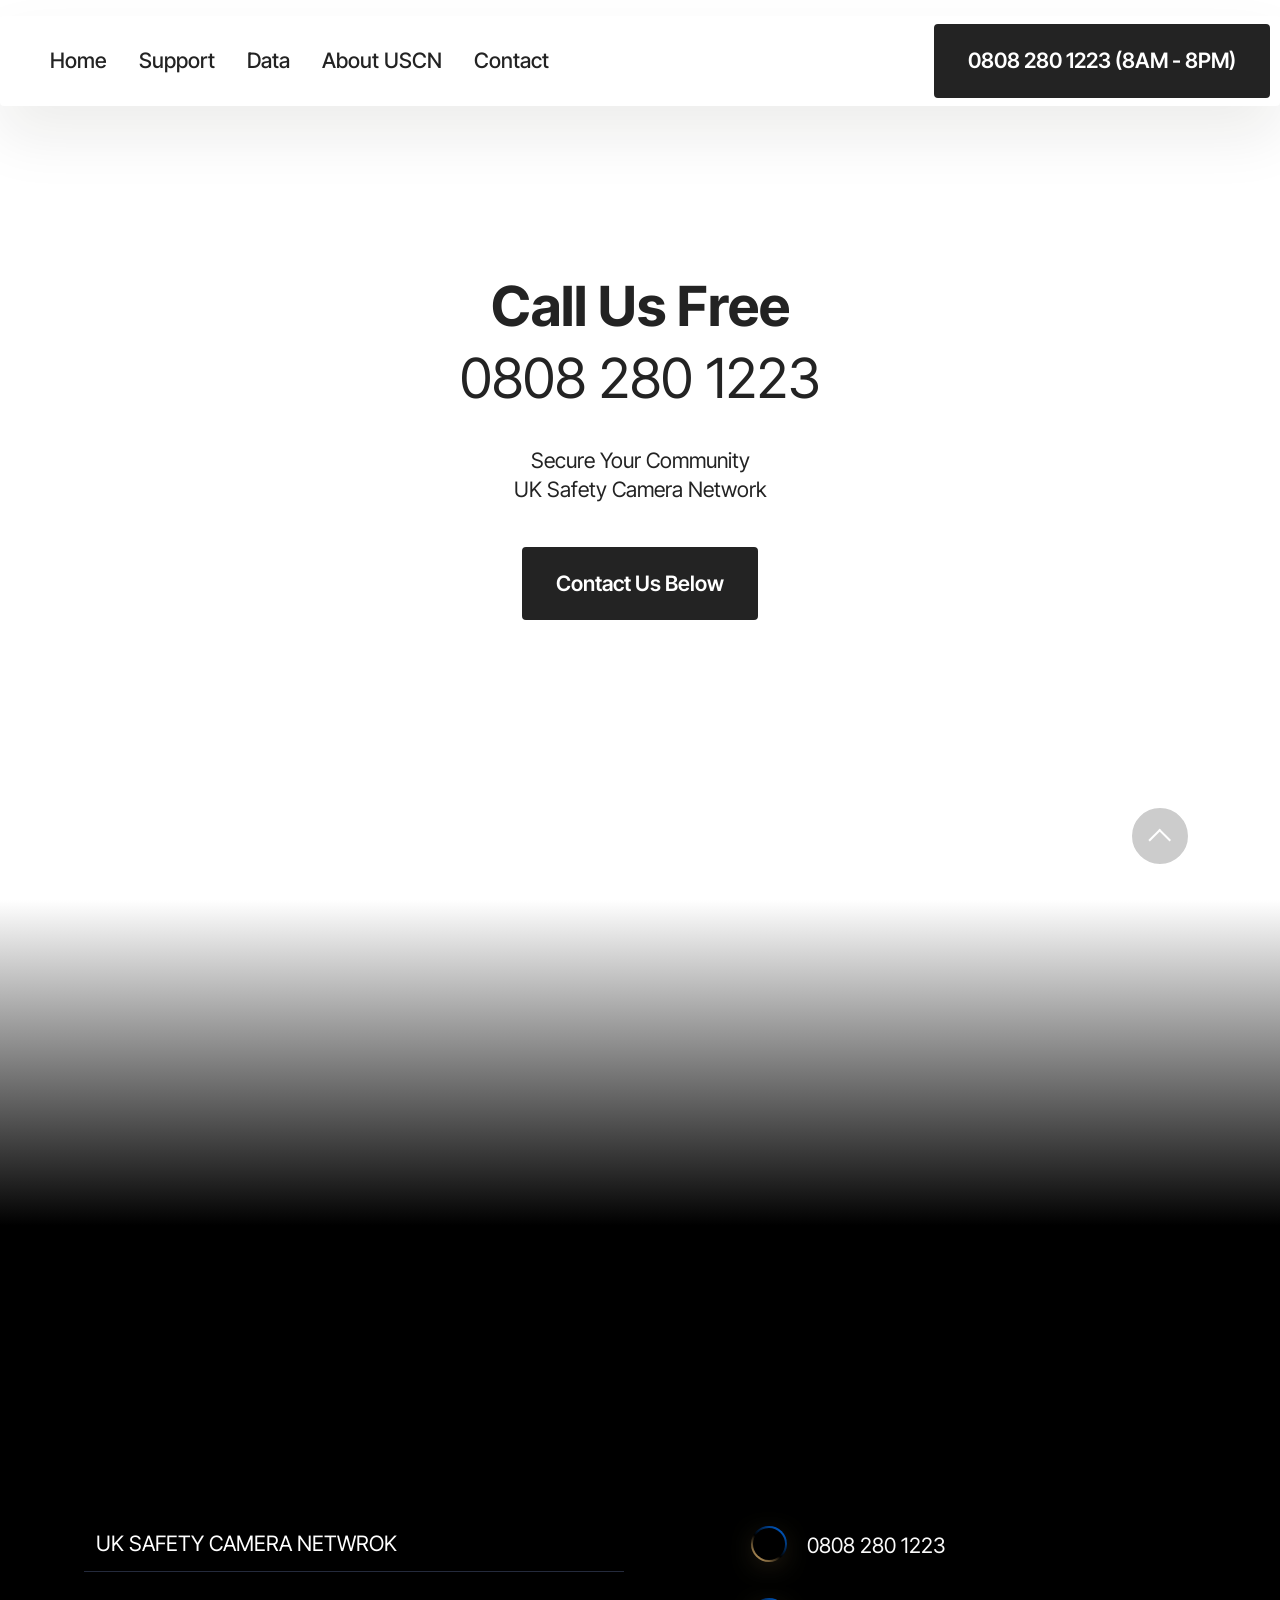
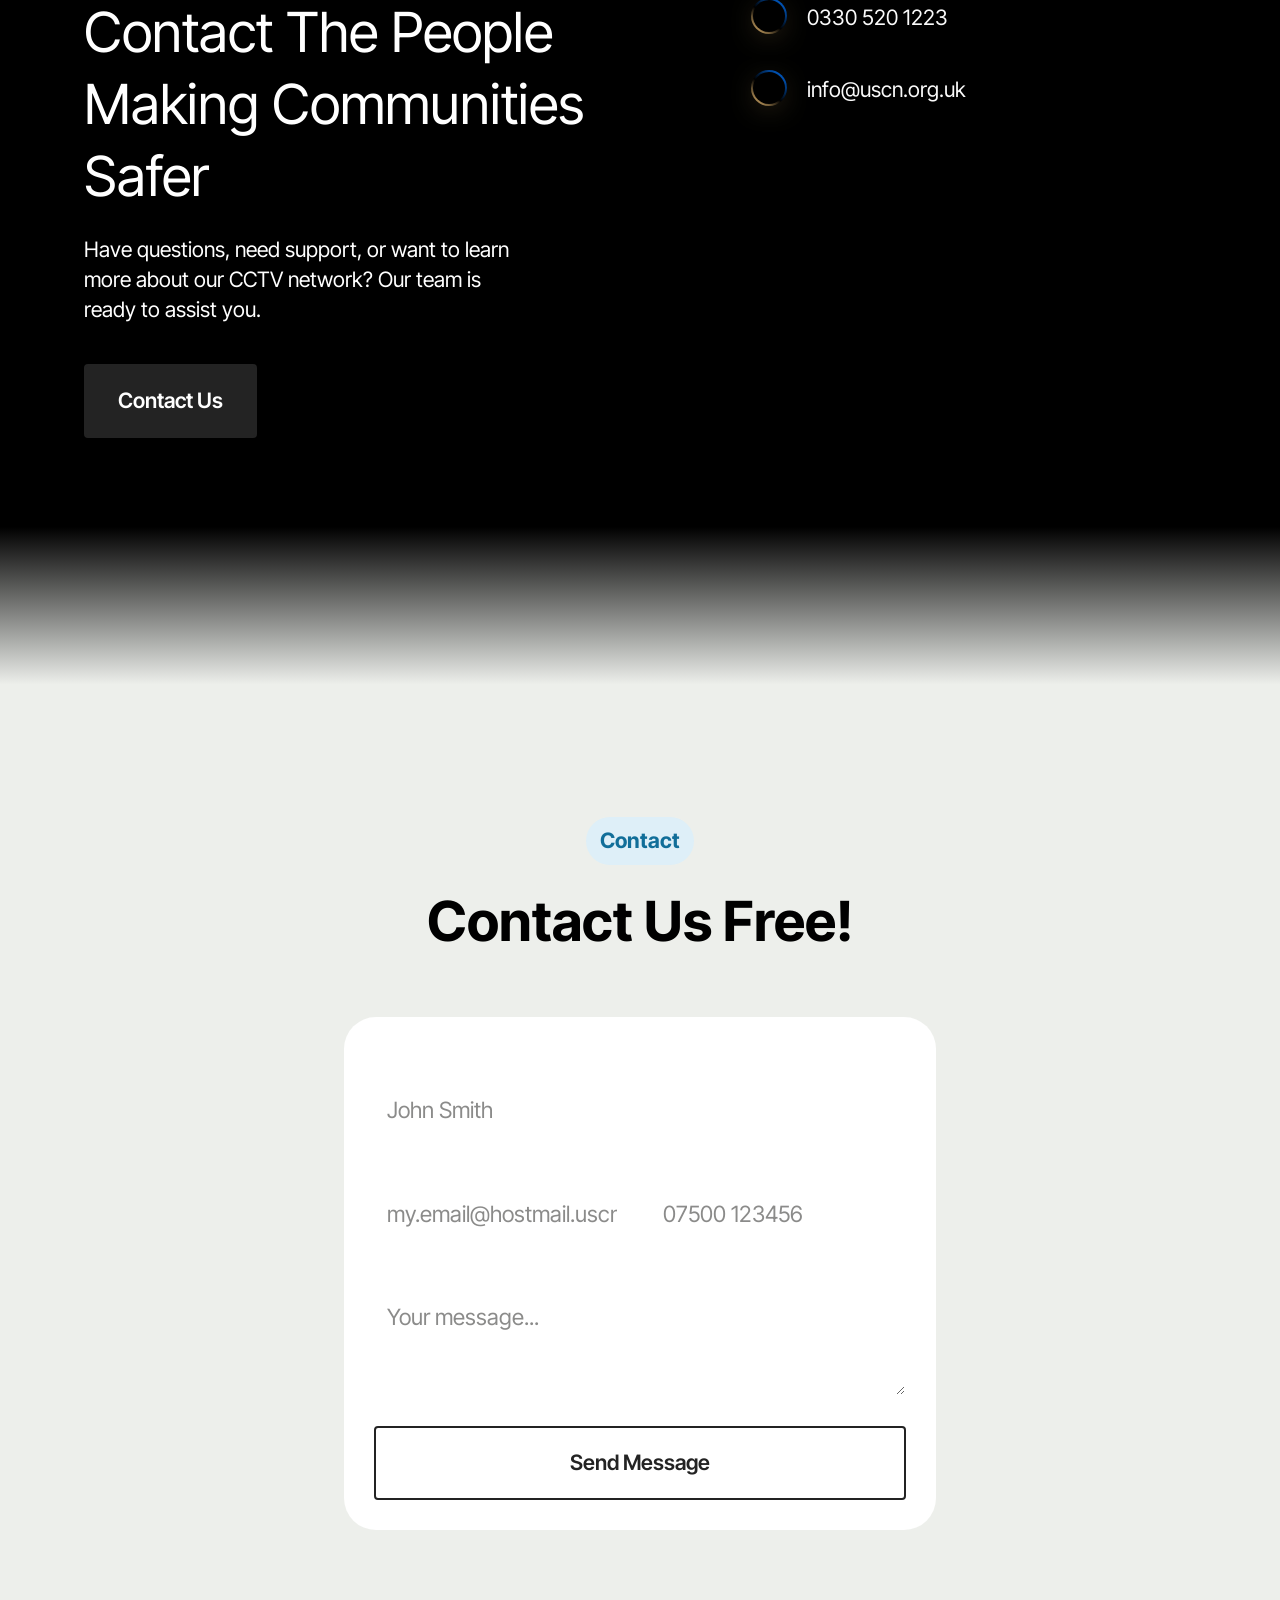
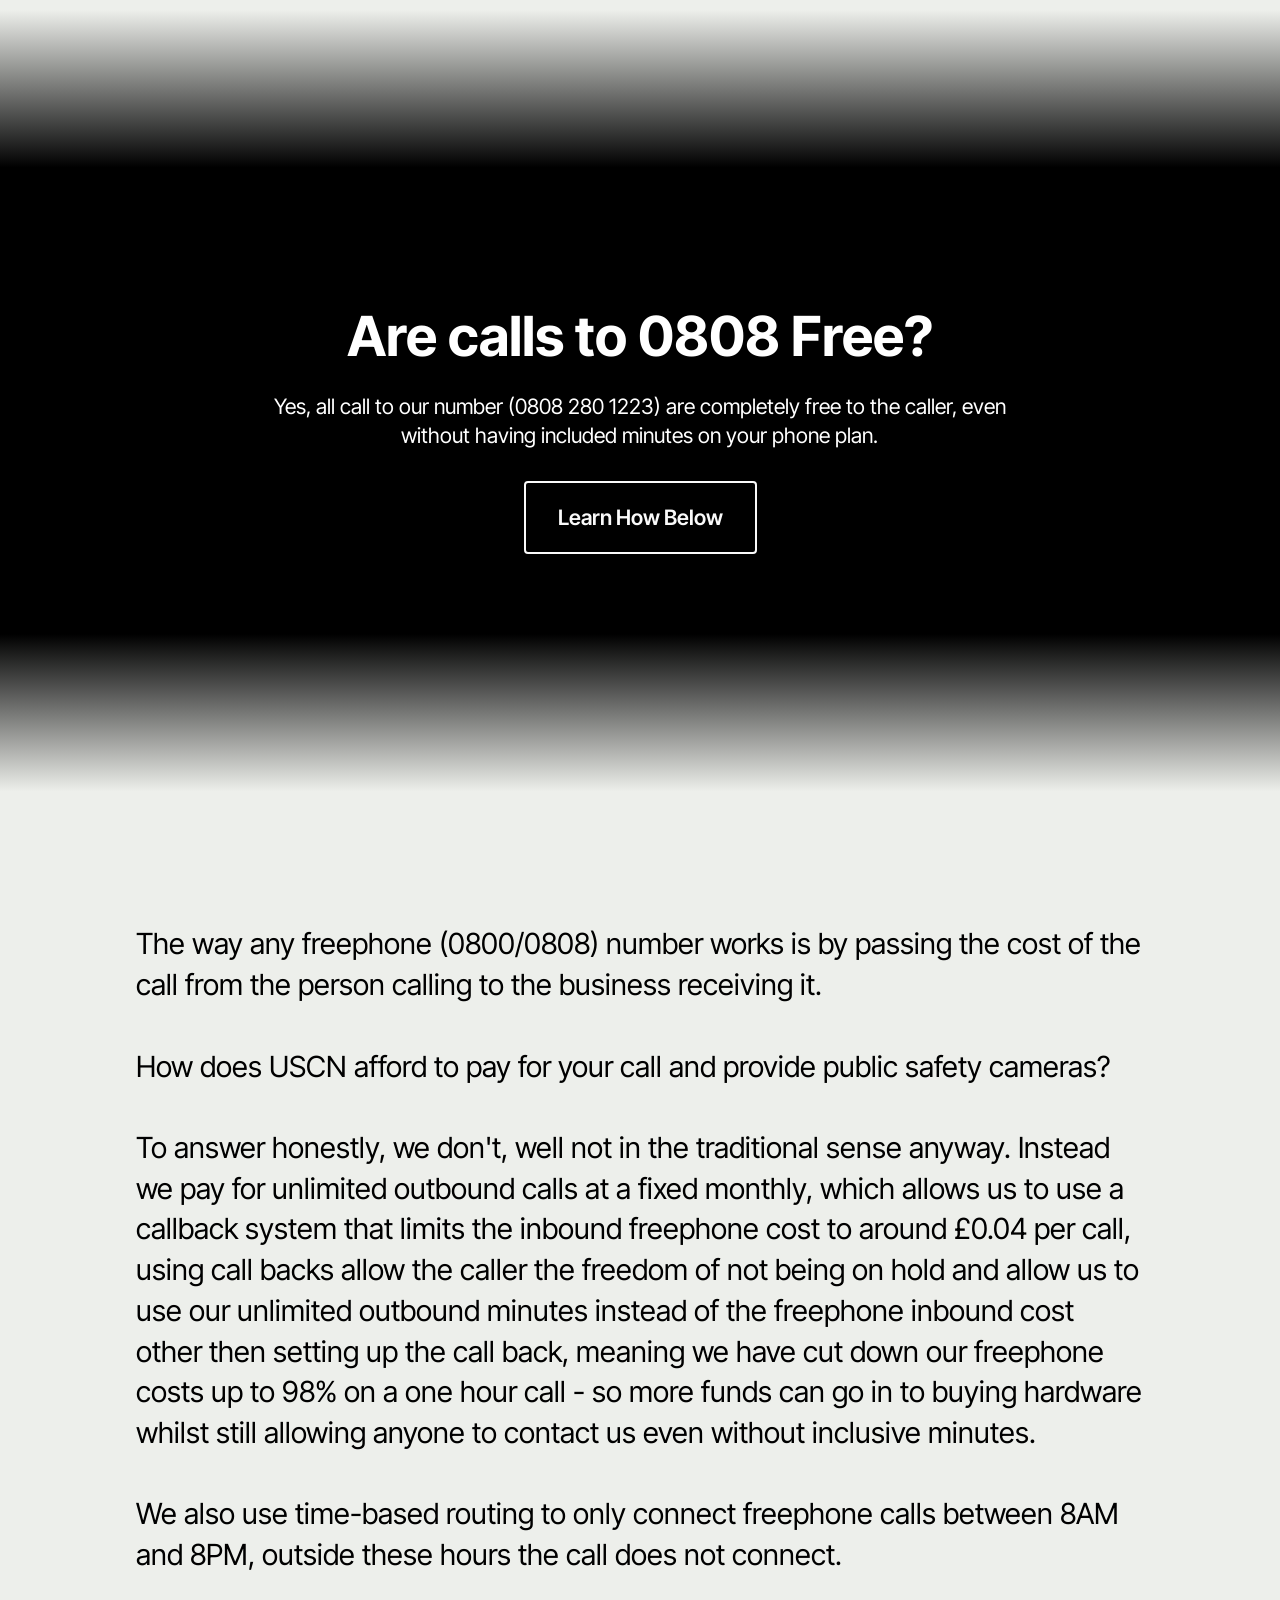
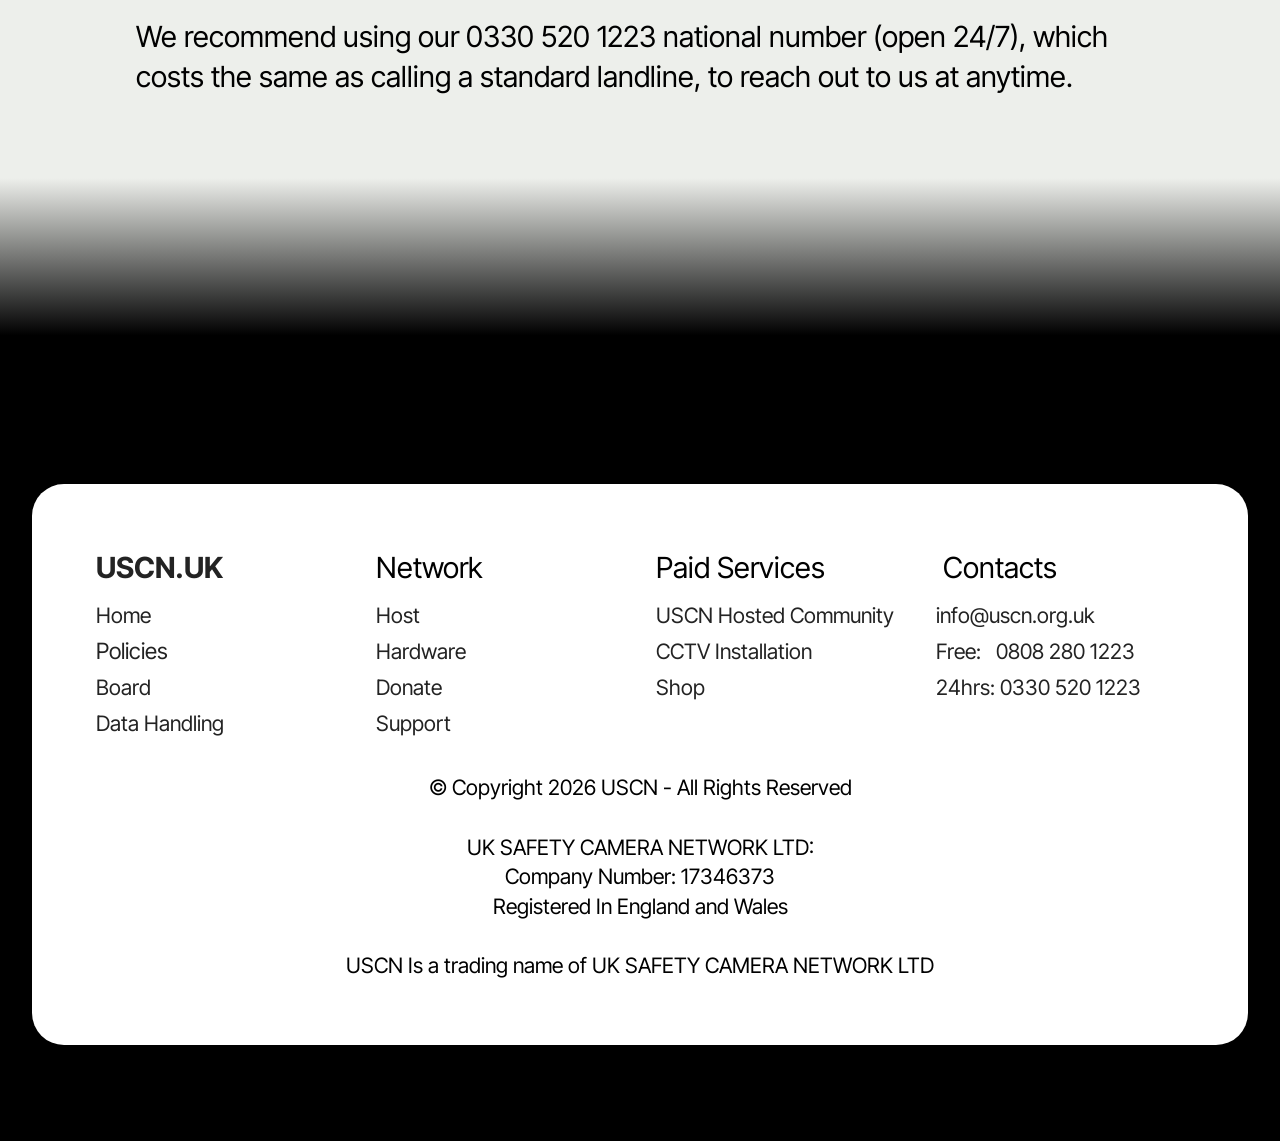
==== commit e42293e8: "khgig" ====
--- a/contact.html
+++ b/contact.html
@@ -21,7 +21,7 @@
   <link rel="stylesheet" href="assets/theme/css/style.css">
   <link rel="preload" href="https://fonts.googleapis.com/css?family=Inter+Tight:100,200,300,400,500,600,700,800,900,100i,200i,300i,400i,500i,600i,700i,800i,900i&display=swap" as="style" onload="this.onload=null;this.rel='stylesheet'">
   <noscript><link rel="stylesheet" href="https://fonts.googleapis.com/css?family=Inter+Tight:100,200,300,400,500,600,700,800,900,100i,200i,300i,400i,500i,600i,700i,800i,900i&display=swap"></noscript>
-  <link rel="preload" as="style" href="assets/mobirise/css/mbr-additional.css?v=F0POrL"><link rel="stylesheet" href="assets/mobirise/css/mbr-additional.css?v=F0POrL" type="text/css">
+  <link rel="preload" as="style" href="assets/mobirise/css/mbr-additional.css?v=0Mzouz"><link rel="stylesheet" href="assets/mobirise/css/mbr-additional.css?v=0Mzouz" type="text/css">
 
   
   
@@ -246,7 +246,7 @@
                 </div>
                 <div class="mbr-form form-wrap card-wrap" data-form-type="formoid">
                     <!--Formbuilder Form-->
-                    <form action="https://mobirise.eu/" method="POST" class="mbr-form form-with-styler" data-form-title="Form Name"><input type="hidden" name="email" data-form-email="true" value="GAM+N2lHDvwe/8qhAA7zY3auTgrxDWcfqmXC07Aen/9J8HHlDCQ9TGAZ9JSeNu9waqerBEpDEvieibzrFYjXfVKp0SFrm8S1viutgT2VKOAkjkc5AZZV6XxvJ04d9rmf.MqV3nmoOU18oHi5sG/N6DE4israWvyFszAveogwxtPMzmS02UzQomNZp28QHQr8/qgxBgZshJLxPwp2AlKIY9w0eV7fsikFhD0e49RkrwaPzvWXPoEp3ry8++YvRBd+G">
+                    <form action="https://mobirise.eu/" method="POST" class="mbr-form form-with-styler" data-form-title="Form Name"><input type="hidden" name="email" data-form-email="true" value="YrA5wzIvWiKR6srq5Ua9SBeWSq2BEtrUvZ6vkyNpKyfojFzgusR1lmhGhkzrUpnrIfEguyiHmnCg99upQPa4Z7K9sebNguF7t1D45txe8wqFwIQZ83MorqmjOSpS9Ipw.F1G5BVK8dgOHkXZl3dZd2f9QQM/kwu17LT7RWkZeCtMSmUxzD4NuFIXhomgA17lGn4USKMbLwSQFurTYymm0Bn1/qsLM+4yLvBwq9HE4uHQQ5SLlopeXfHcYGLFzdpRM">
                         <div class="row">
                             <div hidden="hidden" data-form-alert="" class="alert alert-success col-12">Thanks for filling
                                 out the form!</div>
@@ -440,7 +440,7 @@
 			<div class="col-12 col-md-6 col-lg-3">
 				<h5 class="mbr-section-subtitle mbr-fonts-style mb-2 display-5">Paid Services</h5>
 				<ul class="list mbr-fonts-style display-7">
-					<li class="mbr-text item-wrap"><a href="https://uscn.uk/commercialsafety.html" class="text-black">Internal CCTV Network</a></li><li class="mbr-text item-wrap"><a href="https://uscn.uk" class="text-black">CCTV Installation</a></li><li class="mbr-text item-wrap"><a href="https://shop.uscn.uk" class="text-black">Shop</a></li><li class="mbr-text item-wrap"><br></li>
+					<li class="mbr-text item-wrap">USCN Hosted Community</li><li class="mbr-text item-wrap"><a href="https://uscn.uk" class="text-black">CCTV Installation</a></li><li class="mbr-text item-wrap"><a href="https://shop.uscn.uk" class="text-black">Shop</a></li><li class="mbr-text item-wrap"><br></li>
 				</ul>
 			</div>
 			<div class="col-12 col-md-6 col-lg-3">
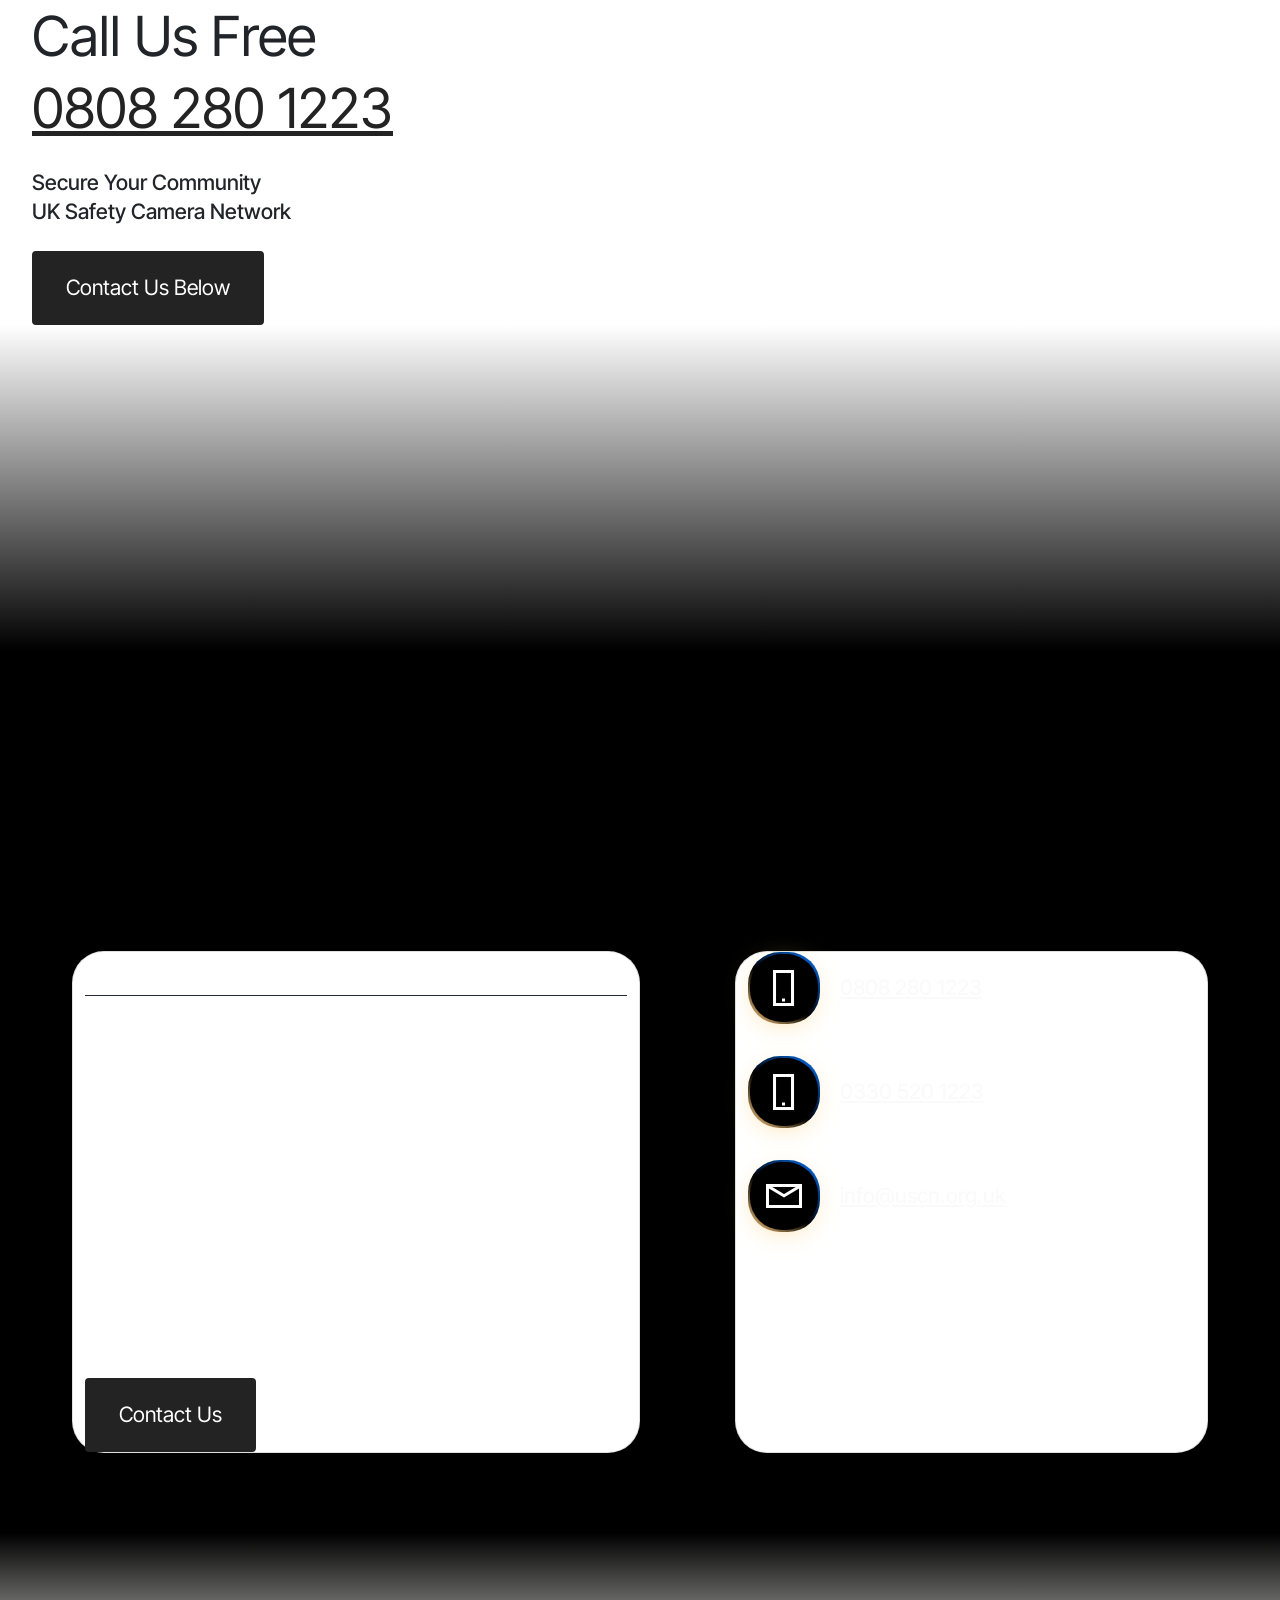
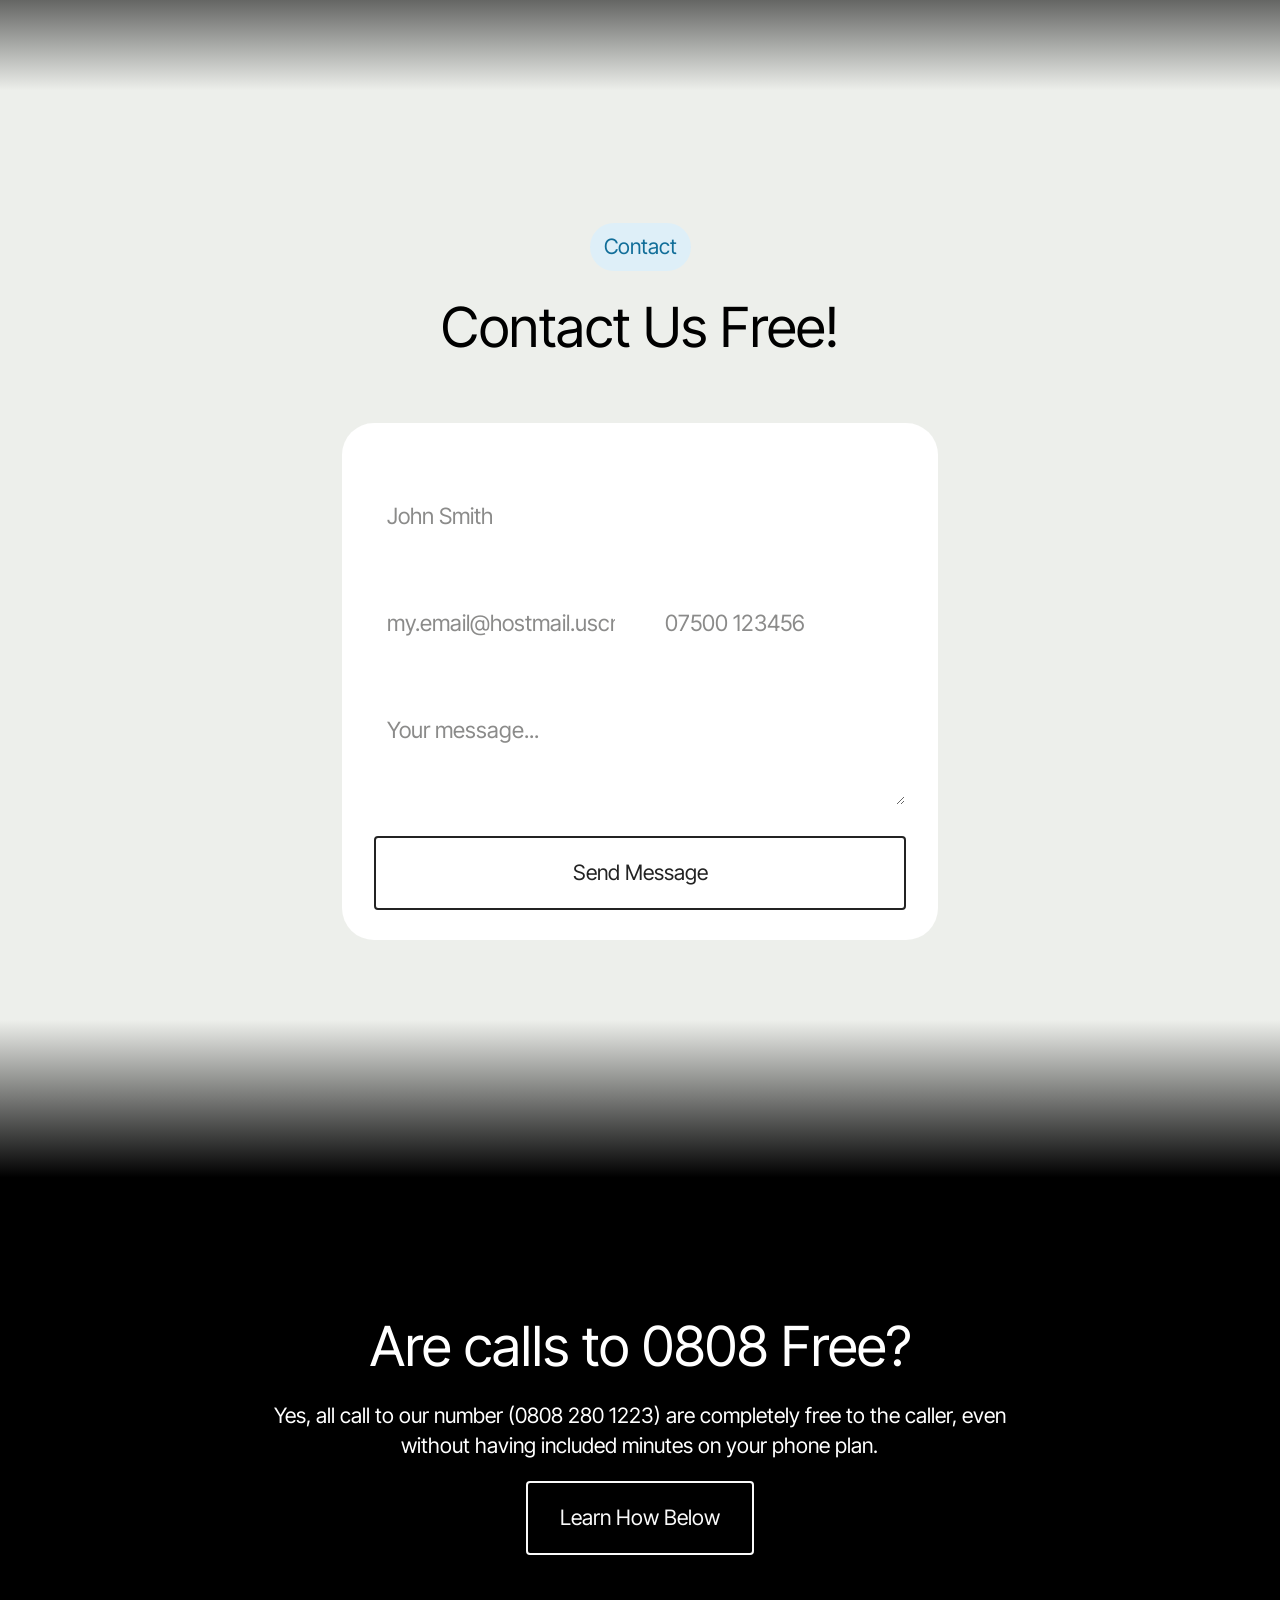
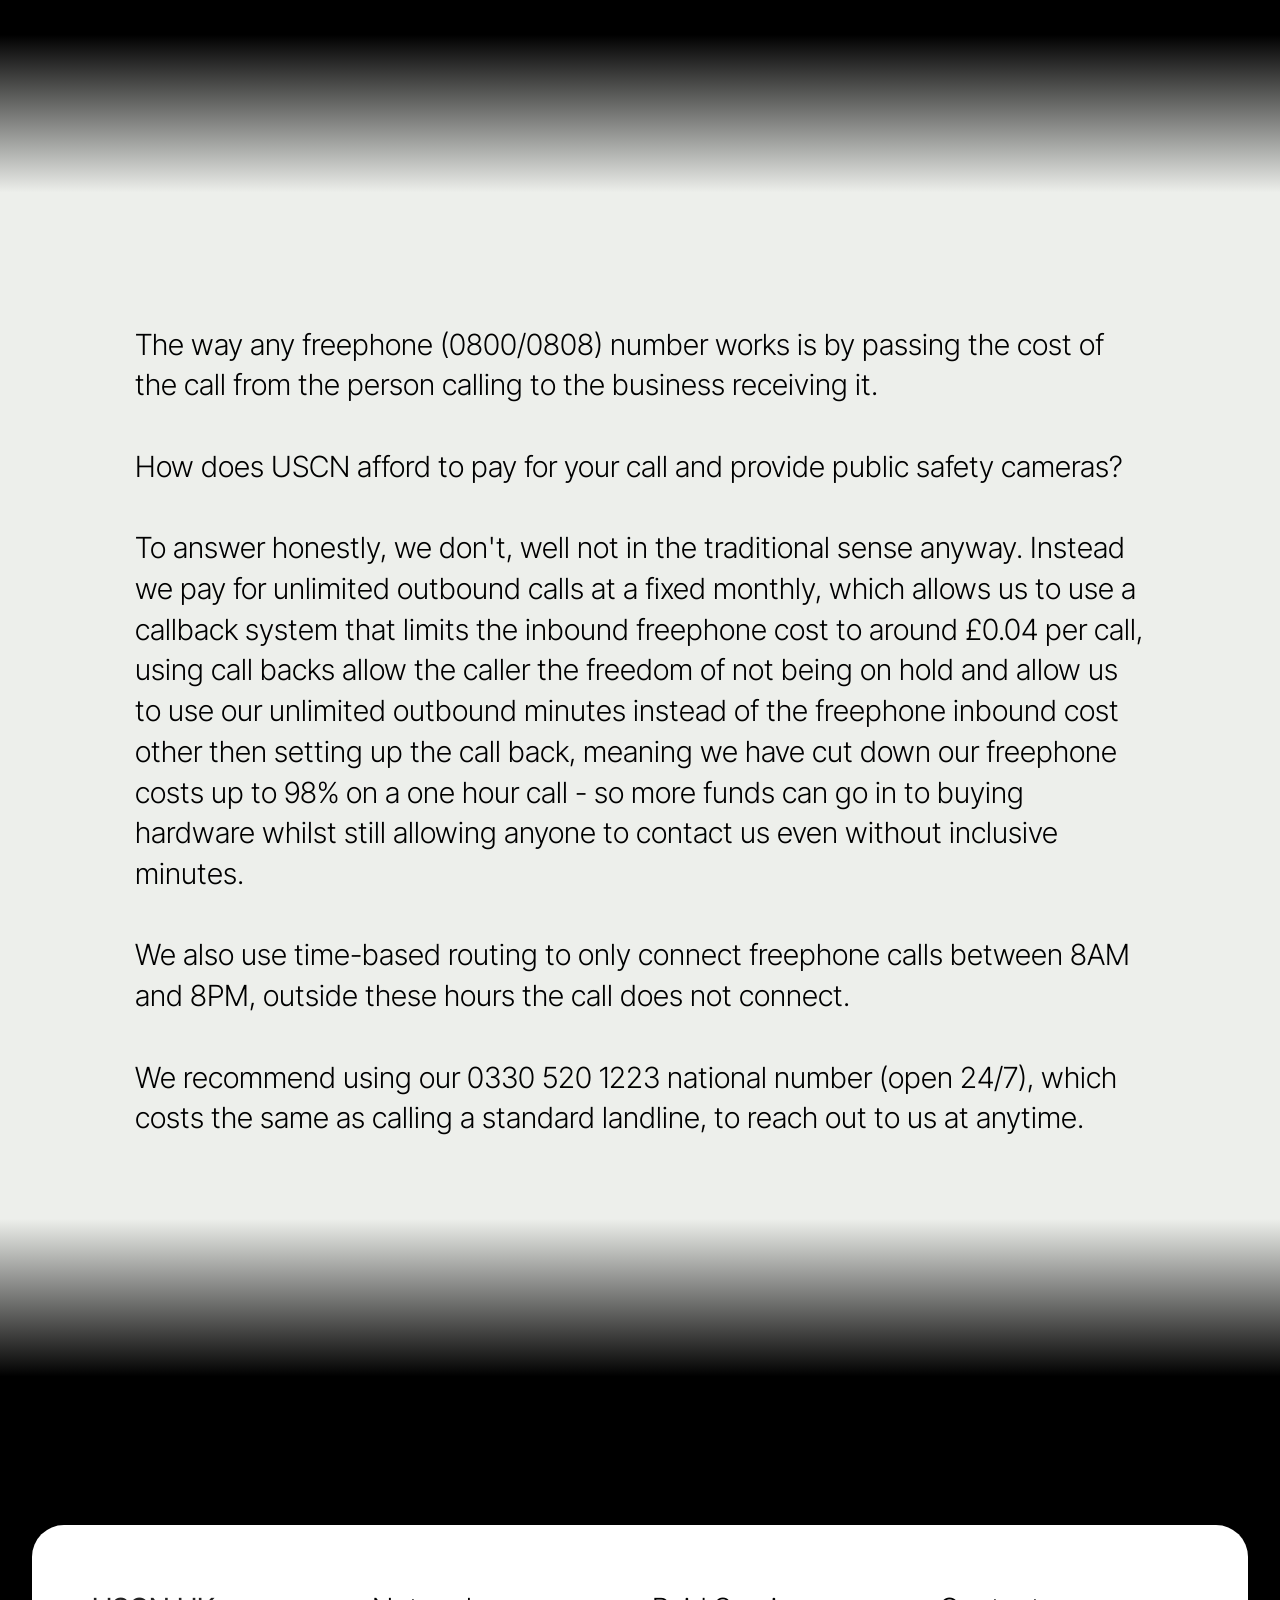
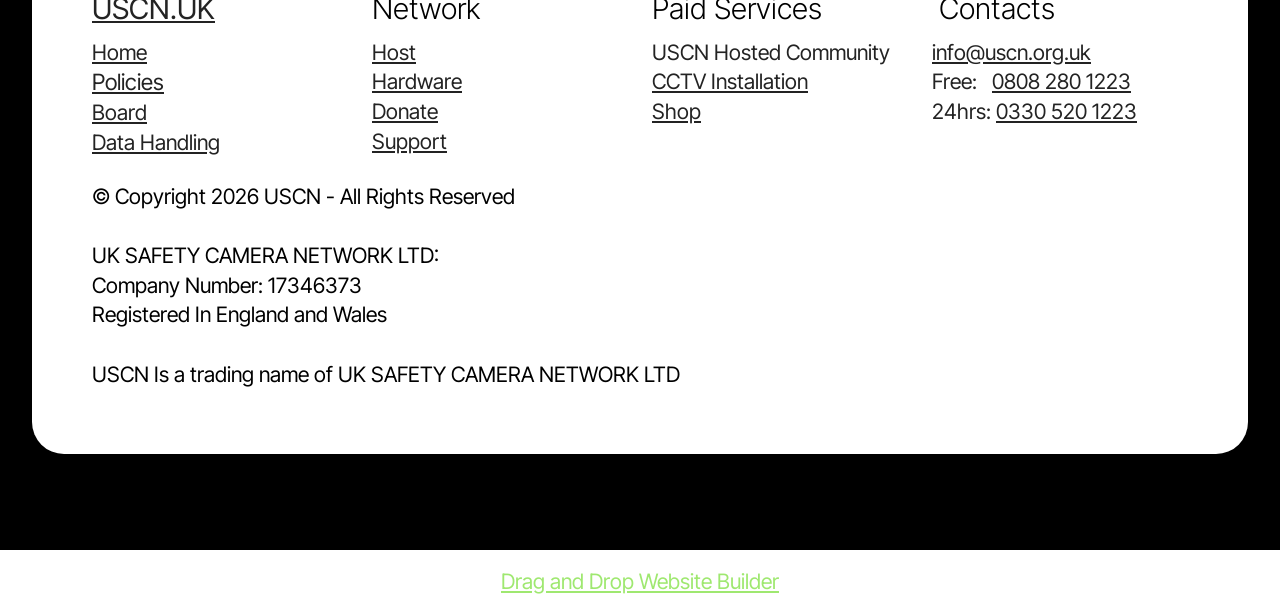
==== commit ccc80274: "j" ====
--- a/contact.html
+++ b/contact.html
@@ -1,10 +1,10 @@
 <!DOCTYPE html>
 <html  >
 <head>
-  
+  <!-- Site made with Mobirise Website Builder v6.1.12, https://mobirise.com -->
   <meta charset="UTF-8">
   <meta http-equiv="X-UA-Compatible" content="IE=edge">
-  
+  <meta name="generator" content="Mobirise v6.1.12, mobirise.com">
   <meta name="viewport" content="width=device-width, initial-scale=1, minimum-scale=1">
   <link rel="shortcut icon" href="assets/images/20250726-1911280-1.jpg" type="image/x-icon">
   <meta name="description" content="">
@@ -13,15 +13,12 @@
   <title>Contact the UK Safety Camera Network Today!</title>
   <link rel="stylesheet" href="assets/web/assets/mobirise-icons2/mobirise2.css">
   <link rel="stylesheet" href="assets/bootstrap/css/bootstrap.min.css">
-  <link rel="stylesheet" href="assets/bootstrap/css/bootstrap-grid.min.css">
-  <link rel="stylesheet" href="assets/bootstrap/css/bootstrap-reboot.min.css">
   <link rel="stylesheet" href="assets/animatecss/animate.css">
-  <link rel="stylesheet" href="assets/dropdown/css/style.css">
   <link rel="stylesheet" href="assets/socicon/css/styles.css">
   <link rel="stylesheet" href="assets/theme/css/style.css">
   <link rel="preload" href="https://fonts.googleapis.com/css?family=Inter+Tight:100,200,300,400,500,600,700,800,900,100i,200i,300i,400i,500i,600i,700i,800i,900i&display=swap" as="style" onload="this.onload=null;this.rel='stylesheet'">
   <noscript><link rel="stylesheet" href="https://fonts.googleapis.com/css?family=Inter+Tight:100,200,300,400,500,600,700,800,900,100i,200i,300i,400i,500i,600i,700i,800i,900i&display=swap"></noscript>
-  <link rel="preload" as="style" href="assets/mobirise/css/mbr-additional.css?v=0Mzouz"><link rel="stylesheet" href="assets/mobirise/css/mbr-additional.css?v=0Mzouz" type="text/css">
+  <link rel="preload" as="style" href="assets/mobirise/css/mbr-additional.css?v=l2YpXT"><link rel="stylesheet" href="assets/mobirise/css/mbr-additional.css?v=l2YpXT" type="text/css">
 
   
   
@@ -29,47 +26,7 @@
 </head>
 <body>
   
-  <section data-bs-version="5.1" class="menu menu3 cid-vqupBrayvI" once="menu" id="menu03-37">
-	
-
-	<nav class="navbar navbar-dropdown navbar-fixed-top navbar-expand-lg">
-		<div class="container">
-			<div class="navbar-brand">
-				
-				
-			</div>
-			<button class="navbar-toggler" type="button" data-toggle="collapse" data-bs-toggle="collapse" data-target="#navbarSupportedContent" data-bs-target="#navbarSupportedContent" aria-controls="navbarNavAltMarkup" aria-expanded="false" aria-label="Toggle navigation">
-				<div class="hamburger">
-					<span></span>
-					<span></span>
-					<span></span>
-					<span></span>
-				</div>
-			</button>
-			<div class="collapse navbar-collapse" id="navbarSupportedContent">
-				<ul class="navbar-nav nav-dropdown navbar-nav-top-padding" data-app-modern-menu="true"><li class="nav-item">
-						<a class="nav-link link text-black text-primary display-4" href="index.html">Home</a>
-					</li>
-					<li class="nav-item">
-						<a class="nav-link link text-black show text-primary display-4" href="support.html" aria-expanded="false">Support</a>
-					</li><li class="nav-item"><a class="nav-link link text-black show text-primary display-4" href="https://datahandling.uscn.org.uk">Data</a></li><li class="nav-item"><a class="nav-link link text-black show text-primary display-4" href="https://uscn.uk/whatisuscn.html">About USCN</a></li><li class="nav-item"><a class="nav-link link text-black show text-primary display-4" href="contact.html">Contact</a></li></ul>
-				<div class="icons-menu">
-					<a class="iconfont-wrapper" href="tel:443305201223">
-						<span class="p-2 mbr-iconfont mobi-mbri-phone mobi-mbri"></span>
-					</a>
-					<a class="iconfont-wrapper" href="mailto:info@uscn.org.uk">
-						<span class="p-2 mbr-iconfont mobi-mbri-letter mobi-mbri"></span>
-					</a>
-					
-					
-				</div>
-				<div class="navbar-buttons mbr-section-btn"><a class="btn btn-black display-4" href="tel:448082801223">0808 280 1223 (8AM - 8PM)</a></div>
-			</div>
-		</div>
-	</nav>
-</section>
-
-<section data-bs-version="5.1" class="article11 cid-vqQXOh5eW2 mbr-fullscreen" id="article11-3i">
+  <section data-bs-version="5.1" class="article11 cid-vqQXOh5eW2 mbr-fullscreen" id="article11-3i">
     
 
     
@@ -246,7 +203,7 @@
                 </div>
                 <div class="mbr-form form-wrap card-wrap" data-form-type="formoid">
                     <!--Formbuilder Form-->
-                    <form action="https://mobirise.eu/" method="POST" class="mbr-form form-with-styler" data-form-title="Form Name"><input type="hidden" name="email" data-form-email="true" value="YrA5wzIvWiKR6srq5Ua9SBeWSq2BEtrUvZ6vkyNpKyfojFzgusR1lmhGhkzrUpnrIfEguyiHmnCg99upQPa4Z7K9sebNguF7t1D45txe8wqFwIQZ83MorqmjOSpS9Ipw.F1G5BVK8dgOHkXZl3dZd2f9QQM/kwu17LT7RWkZeCtMSmUxzD4NuFIXhomgA17lGn4USKMbLwSQFurTYymm0Bn1/qsLM+4yLvBwq9HE4uHQQ5SLlopeXfHcYGLFzdpRM">
+                    <form action="https://mobirise.eu/" method="POST" class="mbr-form form-with-styler" data-form-title="Form Name"><input type="hidden" name="email" data-form-email="true" value="wZa7TxXMLyqzbfggRhC/98V2i7h115WFksv8RKOKu1PhNUViwbGczFRBCSqf/l6OUTb5fLeSCJQ304QxVxgCcvSTw8Q7Fd/D24gpCExm1XHzqwxlhiOYpgr0zbyOa8l2.jnL8529Yb7JfgzLJVByqJVYSmuNDRXDnzelTvwufnbq7/ZbzaJBEq22kAzckLeOw4MHVj4bP/0FxVyGZ65VuW+191+pHw+rqQS9xaGArNnyFxBRbmudqm54pjZTgCZOt">
                         <div class="row">
                             <div hidden="hidden" data-form-alert="" class="alert alert-success col-12">Thanks for filling
                                 out the form!</div>
@@ -456,16 +413,7 @@
 			</div>
 		</div>
 	</div>
-</section>
-
-
-<script src="assets/bootstrap/js/bootstrap.bundle.min.js"></script>
-  <script src="assets/smoothscroll/smooth-scroll.js"></script>
-  <script src="assets/ytplayer/index.js"></script>
-  <script src="assets/dropdown/js/navbar-dropdown.js"></script>
-  <script src="assets/theme/js/script.js"></script>
-  <script src="assets/formoid/formoid.min.js"></script>
-  
+</section><section class="display-7" style="padding: 0;align-items: center;justify-content: center;flex-wrap: wrap;    align-content: center;display: flex;position: relative;height: 4rem;"><a href="https://mobiri.se/3299027" style="flex: 1 1;height: 4rem;position: absolute;width: 100%;z-index: 1;"><img alt="" style="height: 4rem;" src="[data-uri]"></a><p style="margin: 0;text-align: center;" class="display-7">&#8204;</p><a style="z-index:1" href="https://mobirise.com/drag-drop-website-builder.html">Drag and Drop Website Builder</a></section><script src="assets/bootstrap/js/bootstrap.bundle.min.js"></script>  <script src="assets/smoothscroll/smooth-scroll.js"></script>  <script src="assets/ytplayer/index.js"></script>  <script src="assets/theme/js/script.js"></script>  <script src="assets/formoid/formoid.min.js"></script>  
   
   
  <div id="scrollToTop" class="scrollToTop mbr-arrow-up"><a style="text-align: center;"><i class="mbr-arrow-up-icon mbr-arrow-up-icon-cm cm-icon cm-icon-smallarrow-up"></i></a></div>
--- a/assets/web/assets/mobirise-icons2/mobirise2.css
+++ b/assets/web/assets/mobirise-icons2/mobirise2.css
@@ -0,0 +1,499 @@
+@font-face {
+  font-family: 'Moririse2';
+  font-display: swap;
+  src:  url('mobirise2.eot?f2bix4');
+  src:  url('mobirise2.eot?f2bix4#iefix') format('embedded-opentype'),
+    url('mobirise2.woff2?f2bix4') format('woff2'),
+    url('mobirise2.woff?f2bix4') format('woff'),
+    url('mobirise2.ttf?f2bix4') format('truetype'),
+    url('mobirise2.svg?f2bix4#mobirise2') format('svg');
+  font-weight: normal;
+  font-style: normal;
+}
+
+[class^="mobi-"], [class*=" mobi-"] {
+  /* use !important to prevent issues with browser extensions that change fonts */
+  font-family: 'Moririse2' !important;
+  speak: none;
+  font-style: normal;
+  font-weight: normal;
+  font-variant: normal;
+  text-transform: none;
+  line-height: 1;
+
+  /* Better Font Rendering =========== */
+  -webkit-font-smoothing: antialiased;
+  -moz-osx-font-smoothing: grayscale;
+}
+
+.mobi-mbri-add-submenu:before {
+  content: "\e900";
+}
+.mobi-mbri-alert:before {
+  content: "\e901";
+}
+.mobi-mbri-align-center:before {
+  content: "\e902";
+}
+.mobi-mbri-align-justify:before {
+  content: "\e903";
+}
+.mobi-mbri-align-left:before {
+  content: "\e904";
+}
+.mobi-mbri-align-right:before {
+  content: "\e905";
+}
+.mobi-mbri-android:before {
+  content: "\e906";
+}
+.mobi-mbri-apple:before {
+  content: "\e907";
+}
+.mobi-mbri-arrow-down:before {
+  content: "\e908";
+}
+.mobi-mbri-arrow-next:before {
+  content: "\e909";
+}
+.mobi-mbri-arrow-prev:before {
+  content: "\e90a";
+}
+.mobi-mbri-arrow-up:before {
+  content: "\e90b";
+}
+.mobi-mbri-bold:before {
+  content: "\e90c";
+}
+.mobi-mbri-bookmark:before {
+  content: "\e90d";
+}
+.mobi-mbri-bootstrap:before {
+  content: "\e90e";
+}
+.mobi-mbri-briefcase:before {
+  content: "\e90f";
+}
+.mobi-mbri-browse:before {
+  content: "\e910";
+}
+.mobi-mbri-bulleted-list:before {
+  content: "\e911";
+}
+.mobi-mbri-calendar:before {
+  content: "\e912";
+}
+.mobi-mbri-camera:before {
+  content: "\e913";
+}
+.mobi-mbri-cart-add:before {
+  content: "\e914";
+}
+.mobi-mbri-cart-full:before {
+  content: "\e915";
+}
+.mobi-mbri-cash:before {
+  content: "\e916";
+}
+.mobi-mbri-change-style:before {
+  content: "\e917";
+}
+.mobi-mbri-chat:before {
+  content: "\e918";
+}
+.mobi-mbri-clock:before {
+  content: "\e919";
+}
+.mobi-mbri-close:before {
+  content: "\e91a";
+}
+.mobi-mbri-cloud:before {
+  content: "\e91b";
+}
+.mobi-mbri-code:before {
+  content: "\e91c";
+}
+.mobi-mbri-contact-form:before {
+  content: "\e91d";
+}
+.mobi-mbri-credit-card:before {
+  content: "\e91e";
+}
+.mobi-mbri-cursor-click:before {
+  content: "\e91f";
+}
+.mobi-mbri-cust-feedback:before {
+  content: "\e920";
+}
+.mobi-mbri-database:before {
+  content: "\e921";
+}
+.mobi-mbri-delivery:before {
+  content: "\e922";
+}
+.mobi-mbri-desktop:before {
+  content: "\e923";
+}
+.mobi-mbri-devices:before {
+  content: "\e924";
+}
+.mobi-mbri-down:before {
+  content: "\e925";
+}
+.mobi-mbri-download-2:before {
+  content: "\e926";
+}
+.mobi-mbri-download:before {
+  content: "\e927";
+}
+.mobi-mbri-drag-n-drop-2:before {
+  content: "\e928";
+}
+.mobi-mbri-drag-n-drop:before {
+  content: "\e929";
+}
+.mobi-mbri-edit-2:before {
+  content: "\e92a";
+}
+.mobi-mbri-edit:before {
+  content: "\e92b";
+}
+.mobi-mbri-error:before {
+  content: "\e92c";
+}
+.mobi-mbri-extension:before {
+  content: "\e92d";
+}
+.mobi-mbri-features:before {
+  content: "\e92e";
+}
+.mobi-mbri-file:before {
+  content: "\e92f";
+}
+.mobi-mbri-flag:before {
+  content: "\e930";
+}
+.mobi-mbri-folder:before {
+  content: "\e931";
+}
+.mobi-mbri-gift:before {
+  content: "\e932";
+}
+.mobi-mbri-github:before {
+  content: "\e933";
+}
+.mobi-mbri-globe-2:before {
+  content: "\e934";
+}
+.mobi-mbri-globe:before {
+  content: "\e935";
+}
+.mobi-mbri-growing-chart:before {
+  content: "\e936";
+}
+.mobi-mbri-hearth:before {
+  content: "\e937";
+}
+.mobi-mbri-help:before {
+  content: "\e938";
+}
+.mobi-mbri-home:before {
+  content: "\e939";
+}
+.mobi-mbri-hot-cup:before {
+  content: "\e93a";
+}
+.mobi-mbri-idea:before {
+  content: "\e93b";
+}
+.mobi-mbri-image-gallery:before {
+  content: "\e93c";
+}
+.mobi-mbri-image-slider:before {
+  content: "\e93d";
+}
+.mobi-mbri-info:before {
+  content: "\e93e";
+}
+.mobi-mbri-italic:before {
+  content: "\e93f";
+}
+.mobi-mbri-key:before {
+  content: "\e940";
+}
+.mobi-mbri-laptop:before {
+  content: "\e941";
+}
+.mobi-mbri-layers:before {
+  content: "\e942";
+}
+.mobi-mbri-left-right:before {
+  content: "\e943";
+}
+.mobi-mbri-left:before {
+  content: "\e944";
+}
+.mobi-mbri-letter:before {
+  content: "\e945";
+}
+.mobi-mbri-like:before {
+  content: "\e946";
+}
+.mobi-mbri-link:before {
+  content: "\e947";
+}
+.mobi-mbri-lock:before {
+  content: "\e948";
+}
+.mobi-mbri-login:before {
+  content: "\e949";
+}
+.mobi-mbri-logout:before {
+  content: "\e94a";
+}
+.mobi-mbri-magic-stick:before {
+  content: "\e94b";
+}
+.mobi-mbri-map-pin:before {
+  content: "\e94c";
+}
+.mobi-mbri-menu:before {
+  content: "\e94d";
+}
+.mobi-mbri-mobile-2:before {
+  content: "\e94e";
+}
+.mobi-mbri-mobile-horizontal:before {
+  content: "\e94f";
+}
+.mobi-mbri-mobile:before {
+  content: "\e950";
+}
+.mobi-mbri-mobirise:before {
+  content: "\e951";
+}
+.mobi-mbri-more-horizontal:before {
+  content: "\e952";
+}
+.mobi-mbri-more-vertical:before {
+  content: "\e953";
+}
+.mobi-mbri-music:before {
+  content: "\e954";
+}
+.mobi-mbri-new-file:before {
+  content: "\e955";
+}
+.mobi-mbri-numbered-list:before {
+  content: "\e956";
+}
+.mobi-mbri-opened-folder:before {
+  content: "\e957";
+}
+.mobi-mbri-pages:before {
+  content: "\e958";
+}
+.mobi-mbri-paper-plane:before {
+  content: "\e959";
+}
+.mobi-mbri-paperclip:before {
+  content: "\e95a";
+}
+.mobi-mbri-phone:before {
+  content: "\e95b";
+}
+.mobi-mbri-photo:before {
+  content: "\e95c";
+}
+.mobi-mbri-photos:before {
+  content: "\e95d";
+}
+.mobi-mbri-pin:before {
+  content: "\e95e";
+}
+.mobi-mbri-play:before {
+  content: "\e95f";
+}
+.mobi-mbri-plus:before {
+  content: "\e960";
+}
+.mobi-mbri-preview:before {
+  content: "\e961";
+}
+.mobi-mbri-print:before {
+  content: "\e962";
+}
+.mobi-mbri-protect:before {
+  content: "\e963";
+}
+.mobi-mbri-question:before {
+  content: "\e964";
+}
+.mobi-mbri-quote-left:before {
+  content: "\e965";
+}
+.mobi-mbri-quote-right:before {
+  content: "\e966";
+}
+.mobi-mbri-redo:before {
+  content: "\e967";
+}
+.mobi-mbri-refresh:before {
+  content: "\e968";
+}
+.mobi-mbri-responsive-2:before {
+  content: "\e969";
+}
+.mobi-mbri-responsive:before {
+  content: "\e96a";
+}
+.mobi-mbri-right:before {
+  content: "\e96b";
+}
+.mobi-mbri-rocket:before {
+  content: "\e96c";
+}
+.mobi-mbri-sad-face:before {
+  content: "\e96d";
+}
+.mobi-mbri-sale:before {
+  content: "\e96e";
+}
+.mobi-mbri-save:before {
+  content: "\e96f";
+}
+.mobi-mbri-search:before {
+  content: "\e970";
+}
+.mobi-mbri-setting-2:before {
+  content: "\e971";
+}
+.mobi-mbri-setting-3:before {
+  content: "\e972";
+}
+.mobi-mbri-setting:before {
+  content: "\e973";
+}
+.mobi-mbri-share:before {
+  content: "\e974";
+}
+.mobi-mbri-shopping-bag:before {
+  content: "\e975";
+}
+.mobi-mbri-shopping-basket:before {
+  content: "\e976";
+}
+.mobi-mbri-shopping-cart:before {
+  content: "\e977";
+}
+.mobi-mbri-sites:before {
+  content: "\e978";
+}
+.mobi-mbri-smile-face:before {
+  content: "\e979";
+}
+.mobi-mbri-speed:before {
+  content: "\e97a";
+}
+.mobi-mbri-star:before {
+  content: "\e97b";
+}
+.mobi-mbri-success:before {
+  content: "\e97c";
+}
+.mobi-mbri-sun:before {
+  content: "\e97d";
+}
+.mobi-mbri-sun2:before {
+  content: "\e97e";
+}
+.mobi-mbri-tablet-vertical:before {
+  content: "\e97f";
+}
+.mobi-mbri-tablet:before {
+  content: "\e980";
+}
+.mobi-mbri-target:before {
+  content: "\e981";
+}
+.mobi-mbri-timer:before {
+  content: "\e982";
+}
+.mobi-mbri-to-ftp:before {
+  content: "\e983";
+}
+.mobi-mbri-to-local-drive:before {
+  content: "\e984";
+}
+.mobi-mbri-touch-swipe:before {
+  content: "\e985";
+}
+.mobi-mbri-touch:before {
+  content: "\e986";
+}
+.mobi-mbri-trash:before {
+  content: "\e987";
+}
+.mobi-mbri-underline:before {
+  content: "\e988";
+}
+.mobi-mbri-undo:before {
+  content: "\e989";
+}
+.mobi-mbri-unlink:before {
+  content: "\e98a";
+}
+.mobi-mbri-unlock:before {
+  content: "\e98b";
+}
+.mobi-mbri-up-down:before {
+  content: "\e98c";
+}
+.mobi-mbri-up:before {
+  content: "\e98d";
+}
+.mobi-mbri-update:before {
+  content: "\e98e";
+}
+.mobi-mbri-upload-2:before {
+  content: "\e98f";
+}
+.mobi-mbri-upload:before {
+  content: "\e990";
+}
+.mobi-mbri-user-2:before {
+  content: "\e991";
+}
+.mobi-mbri-user:before {
+  content: "\e992";
+}
+.mobi-mbri-users:before {
+  content: "\e993";
+}
+.mobi-mbri-video-play:before {
+  content: "\e994";
+}
+.mobi-mbri-video:before {
+  content: "\e995";
+}
+.mobi-mbri-watch:before {
+  content: "\e996";
+}
+.mobi-mbri-website-theme-2:before {
+  content: "\e997";
+}
+.mobi-mbri-website-theme:before {
+  content: "\e998";
+}
+.mobi-mbri-wifi:before {
+  content: "\e999";
+}
+.mobi-mbri-windows:before {
+  content: "\e99a";
+}
+.mobi-mbri-zoom-in:before {
+  content: "\e99b";
+}
+.mobi-mbri-zoom-out:before {
+  content: "\e99c";
+}
--- a/assets/mobirise/css/mbr-additional.css
+++ b/assets/mobirise/css/mbr-additional.css
@@ -10,7 +10,8 @@
 .slide-content,
 .plan,
 .card,
-.item-wrapper {
+.item-wrapper,
+.item-wrapper .mbr-overlay {
   border-radius: 2rem !important;
 }
 .video-wrapper {
@@ -752,580 +753,10 @@
     padding-right: 16px;
   }
 }
-.cid-vqupBrayvI {
-  z-index: 1000;
-  width: 100%;
-}
-.cid-vqupBrayvI .dropdown-item:before {
-  font-family: Moririse2 !important;
-  content: "\e966";
-  display: inline-block;
-  width: 0;
-  position: absolute;
-  left: 1rem;
-  top: 0.5rem;
-  margin-right: 0.5rem;
-  line-height: 1;
-  font-size: inherit;
-  vertical-align: middle;
-  text-align: center;
-  overflow: hidden;
-  transform: scale(0, 1);
-  transition: all 0.25s ease-in-out;
-}
-@media (max-width: 767px) {
-  .cid-vqupBrayvI .navbar-toggler {
-    transform: scale(0.8);
-  }
-}
-.cid-vqupBrayvI .navbar-nav {
-  margin: auto;
-  margin-left: 0;
-}
-@media (min-width: 992px) {
-  .cid-vqupBrayvI .navbar-nav {
-    max-width: 45%;
-  }
-}
-.cid-vqupBrayvI .navbar-nav .nav-item {
-  padding: 0 !important;
-  transition: .3s all !important;
-}
-.cid-vqupBrayvI .navbar-nav .nav-item .nav-link {
-  padding: 16px !important;
-  margin: 0 !important;
-  border-radius: 1rem !important;
-  transition: .3s all !important;
-  border-radius: 4px !important;
-}
-.cid-vqupBrayvI .navbar-nav .nav-item .nav-link:hover {
-  background-color: rgba(27, 31, 10, 0.06);
-}
-.cid-vqupBrayvI .navbar-nav .open .nav-link::after {
-  transform: rotate(180deg);
-}
-@media (min-width: 992px) {
-  .cid-vqupBrayvI .navbar-nav .open .nav-link::before {
-    content: "";
-    width: 100%;
-    height: 20px;
-    top: 100%;
-    background: transparent;
-    position: absolute;
-  }
-}
-.cid-vqupBrayvI .navbar-nav .dropdown-item {
-  padding: 12px !important;
-  border-radius: 0.5rem !important;
-  margin: 0 8px !important;
-  transition: .3s all !important;
-  border-radius: 4px !important;
-}
-.cid-vqupBrayvI .navbar-nav .dropdown-item:hover {
-  background-color: rgba(27, 31, 10, 0.06);
-}
-@media (min-width: 992px) {
-  .cid-vqupBrayvI .navbar-nav {
-    padding-left: 1.5rem;
-  }
-}
-@media (min-width: 992px) {
-  .cid-vqupBrayvI .navbar-nav {
-    padding-left: 1.5rem;
-  }
-}
-.cid-vqupBrayvI .navbar-logo {
-  padding-left: 1rem;
-  margin: 0 !important;
-}
-@media (min-width: 992px) {
-  .cid-vqupBrayvI .navbar-logo {
-    position: absolute;
-    left: 50%;
-    top: 50%;
-    transform: translate(-50%, -50%);
-  }
-}
-@media (max-width: 767px) {
-  .cid-vqupBrayvI .navbar-logo {
-    padding-left: 1rem;
-  }
-}
-.cid-vqupBrayvI .navbar-brand {
-  flex-shrink: 0;
-  align-items: center;
-  margin-right: 0;
-  padding: 10px 0;
-  transition: all 0.3s;
-  word-break: break-word;
-  z-index: 1;
-}
-.cid-vqupBrayvI .navbar-brand img {
-  max-width: 100%;
-  max-height: 100%;
-  border-radius: 0px !important;
-}
-.cid-vqupBrayvI .navbar-brand .navbar-caption {
-  line-height: inherit !important;
-}
-.cid-vqupBrayvI .navbar-brand .navbar-logo a {
-  outline: none;
-}
-.cid-vqupBrayvI .nav-link {
-  width: fit-content;
-  position: relative;
-}
-.cid-vqupBrayvI .navbar-caption {
-  padding-left: 2rem;
-  padding-right: .5rem;
-}
-@media (max-width: 767px) {
-  .cid-vqupBrayvI .navbar-caption {
-    padding-left: 1rem;
-  }
-}
-@media (max-width: 767px) {
-  .cid-vqupBrayvI .nav-dropdown {
-    padding-bottom: 0.5rem;
-  }
-}
-.cid-vqupBrayvI .nav-dropdown .link.dropdown-toggle::after {
-  margin-left: 0.5rem;
-  margin-top: 0.2rem;
-  transition: .3s all;
-}
-.cid-vqupBrayvI .container {
-  display: flex;
-  height: 90px;
-  position: relative;
-  padding: 0.5rem 0.6rem;
-  flex-wrap: nowrap;
-  left: 0;
-  right: 0;
-  -webkit-box-pack: justify;
-  -ms-flex-pack: justify;
-  justify-content: flex-end;
-  -webkit-box-align: center;
-  -webkit-align-items: center;
-  -ms-flex-align: center;
-  align-items: center;
-  border-radius: 100vw;
-  margin-top: 1rem;
-  background-color: #ffffff;
-  box-shadow: 0 30px 60px 0 rgba(27, 31, 10, 0.08);
-  border-radius: 4px !important;
-}
-@media (max-width: 992px) {
-  .cid-vqupBrayvI .container {
-    padding-right: 2rem;
-  }
-}
-@media (max-width: 767px) {
-  .cid-vqupBrayvI .container {
-    width: 95%;
-    height: 56px !important;
-    padding-right: 1rem;
-    margin-top: 0rem;
-  }
-}
-.cid-vqupBrayvI .iconfont-wrapper {
-  color: #000000 !important;
-  font-size: 1.5rem;
-  padding-right: 0.5rem;
-}
-.cid-vqupBrayvI .dropdown-menu {
-  flex-wrap: wrap;
-  flex-direction: column;
-  max-width: 100%;
-  padding: 12px 4px !important;
-  border-radius: 1.5rem;
-  transition: .3s all !important;
-  min-width: auto;
-  background: #ffffff;
-  border-radius: 4px !important;
-}
-.cid-vqupBrayvI .nav-item:focus,
-.cid-vqupBrayvI .nav-link:focus {
-  outline: none;
-}
-.cid-vqupBrayvI .dropdown .dropdown-menu .dropdown-item {
-  width: auto;
-  transition: all 0.25s ease-in-out;
-}
-.cid-vqupBrayvI .dropdown .dropdown-menu .dropdown-item::after {
-  right: 0.5rem;
-}
-.cid-vqupBrayvI .dropdown .dropdown-menu .dropdown-item .mbr-iconfont {
-  margin-right: 0.5rem;
-  vertical-align: sub;
-}
-.cid-vqupBrayvI .dropdown .dropdown-menu .dropdown-item .mbr-iconfont:before {
-  display: inline-block;
-  transform: scale(1, 1);
-  transition: all 0.25s ease-in-out;
-}
-.cid-vqupBrayvI .collapsed .dropdown-menu .dropdown-item:before {
-  display: none;
-}
-.cid-vqupBrayvI .collapsed .dropdown .dropdown-menu .dropdown-item {
-  padding: 0.235em 1.5em 0.235em 1.5em !important;
-  transition: none;
-  margin: 0 !important;
-}
-.cid-vqupBrayvI .navbar {
-  min-height: 90px;
-  transition: all 0.3s;
-  border-bottom: 1px solid transparent;
-  background: transparent !important;
-  padding: 0 !important;
-  border: none !important;
-  box-shadow: none !important;
-  border-radius: 0 !important;
-}
-.cid-vqupBrayvI .navbar.opened {
-  transition: all 0.3s;
-}
-.cid-vqupBrayvI .navbar .dropdown-item {
-  padding: 0.5rem 1.8rem;
-}
-.cid-vqupBrayvI .navbar .navbar-logo img {
-  width: auto;
-}
-.cid-vqupBrayvI .navbar .navbar-collapse {
-  justify-content: flex-end;
-}
-.cid-vqupBrayvI .navbar.collapsed {
-  justify-content: center;
-}
-.cid-vqupBrayvI .navbar.collapsed .nav-item .nav-link::before {
-  display: none;
-}
-.cid-vqupBrayvI .navbar.collapsed.opened .dropdown-menu {
-  top: 0;
-}
-.cid-vqupBrayvI .navbar.collapsed .dropdown-menu .dropdown-submenu {
-  left: 0 !important;
-}
-.cid-vqupBrayvI .navbar.collapsed .dropdown-menu .dropdown-item:after {
-  right: auto;
-}
-.cid-vqupBrayvI .navbar.collapsed .dropdown-menu .dropdown-toggle[data-toggle="dropdown-submenu"]:after {
-  margin-left: 0.5rem;
-  margin-top: 0.2rem;
-  border-top: 0.35em solid;
-  border-right: 0.35em solid transparent;
-  border-left: 0.35em solid transparent;
-  border-bottom: 0;
-  top: 41%;
-}
-.cid-vqupBrayvI .navbar.collapsed ul.navbar-nav li {
-  margin: auto;
-}
-.cid-vqupBrayvI .navbar.collapsed .dropdown-menu .dropdown-item {
-  padding: 0.25rem 1.5rem;
-  text-align: center;
-}
-.cid-vqupBrayvI .navbar.collapsed .icons-menu {
-  padding-left: 0;
-  padding-right: 0;
-  padding-top: 0.5rem;
-  padding-bottom: 0.5rem;
-}
-@media (max-width: 767px) {
-  .cid-vqupBrayvI .navbar {
-    min-height: 72px;
-  }
-  .cid-vqupBrayvI .navbar .navbar-logo img {
-    height: 2rem !important;
-  }
-}
-@media (max-width: 991px) {
-  .cid-vqupBrayvI .navbar .nav-item .nav-link::before {
-    display: none;
-  }
-  .cid-vqupBrayvI .navbar.opened .dropdown-menu {
-    top: 0;
-  }
-  .cid-vqupBrayvI .navbar .dropdown-menu .dropdown-submenu {
-    left: 0 !important;
-  }
-  .cid-vqupBrayvI .navbar .dropdown-menu .dropdown-item:after {
-    right: auto;
-  }
-  .cid-vqupBrayvI .navbar .dropdown-menu .dropdown-toggle[data-toggle="dropdown-submenu"]:after {
-    margin-left: 0.5rem;
-    margin-top: 0.2rem;
-    border-top: 0.35em solid;
-    border-right: 0.35em solid transparent;
-    border-left: 0.35em solid transparent;
-    border-bottom: 0;
-    top: 40%;
-  }
-  .cid-vqupBrayvI .navbar .dropdown-menu .dropdown-item {
-    padding: 0.25rem 1.5rem !important;
-    text-align: center;
-  }
-  .cid-vqupBrayvI .navbar .navbar-brand {
-    flex-shrink: initial;
-    flex-basis: auto;
-    word-break: break-word;
-    padding-right: 10px;
-  }
-  .cid-vqupBrayvI .navbar .navbar-toggler {
-    flex-basis: auto;
-  }
-  .cid-vqupBrayvI .navbar .icons-menu {
-    padding-left: 0;
-    padding-top: 0.5rem;
-    padding-bottom: 0.5rem;
-  }
-}
-.cid-vqupBrayvI .navbar.navbar-short .navbar-logo img {
-  height: 2rem;
-}
-.cid-vqupBrayvI .dropdown-item.active,
-.cid-vqupBrayvI .dropdown-item:active {
-  background-color: transparent;
-}
-.cid-vqupBrayvI .navbar-expand-lg .navbar-nav .nav-link {
-  padding: 0;
-}
-.cid-vqupBrayvI .nav-dropdown .link.dropdown-toggle {
-  margin-right: 1.667em;
-}
-.cid-vqupBrayvI .nav-dropdown .link.dropdown-toggle[aria-expanded="true"] {
-  margin-right: 0;
-  padding: 0.667em 1.667em;
-}
-.cid-vqupBrayvI .navbar.navbar-expand-lg .dropdown .dropdown-menu {
-  background: #ffffff;
-}
-.cid-vqupBrayvI .navbar.navbar-expand-lg .dropdown .dropdown-menu .dropdown-submenu {
-  margin: 0;
-  left: 105%;
-  transform: none;
-  top: -12px;
-}
-.cid-vqupBrayvI .navbar .dropdown.open > .dropdown-menu {
-  display: flex;
-}
-.cid-vqupBrayvI ul.navbar-nav {
-  flex-wrap: wrap;
-}
-.cid-vqupBrayvI .navbar-buttons {
-  text-align: center;
-  min-width: 140px;
-}
-@media (max-width: 992px) {
-  .cid-vqupBrayvI .navbar-buttons {
-    text-align: left;
-  }
-}
-.cid-vqupBrayvI button.navbar-toggler {
-  outline: none;
-  width: 31px;
-  height: 20px;
-  cursor: pointer;
-  transition: all 0.2s;
-  position: relative;
-  align-self: center;
-}
-.cid-vqupBrayvI button.navbar-toggler .hamburger span {
-  position: absolute;
-  right: 0;
-  width: 30px;
-  height: 2px;
-  border-right: 5px;
-  background-color: #000000;
-}
-.cid-vqupBrayvI button.navbar-toggler .hamburger span:nth-child(1) {
-  top: 0;
-  transition: all 0.2s;
-}
-.cid-vqupBrayvI button.navbar-toggler .hamburger span:nth-child(2) {
-  top: 8px;
-  transition: all 0.15s;
-}
-.cid-vqupBrayvI button.navbar-toggler .hamburger span:nth-child(3) {
-  top: 8px;
-  transition: all 0.15s;
-}
-.cid-vqupBrayvI button.navbar-toggler .hamburger span:nth-child(4) {
-  top: 16px;
-  transition: all 0.2s;
-}
-.cid-vqupBrayvI nav.opened .hamburger span:nth-child(1) {
-  top: 8px;
-  width: 0;
-  opacity: 0;
-  right: 50%;
-  transition: all 0.2s;
-}
-.cid-vqupBrayvI nav.opened .hamburger span:nth-child(2) {
-  transform: rotate(45deg);
-  transition: all 0.25s;
-}
-.cid-vqupBrayvI nav.opened .hamburger span:nth-child(3) {
-  transform: rotate(-45deg);
-  transition: all 0.25s;
-}
-.cid-vqupBrayvI nav.opened .hamburger span:nth-child(4) {
-  top: 8px;
-  width: 0;
-  opacity: 0;
-  right: 50%;
-  transition: all 0.2s;
-}
-.cid-vqupBrayvI .navbar-dropdown {
-  padding: 0 1rem;
-}
-.cid-vqupBrayvI a.nav-link {
-  display: flex;
-  align-items: center;
-  justify-content: center;
-}
-.cid-vqupBrayvI .icons-menu {
-  flex-wrap: nowrap;
-  display: flex;
-  justify-content: center;
-  padding-left: 1rem;
-  padding-right: 1rem;
-  padding-top: 0.3rem;
-  text-align: center;
-}
-@media (max-width: 992px) {
-  .cid-vqupBrayvI .icons-menu {
-    justify-content: flex-start;
-    margin-bottom: .5rem;
-  }
-}
-@media screen and (-ms-high-contrast: active), (-ms-high-contrast: none) {
-  .cid-vqupBrayvI .navbar {
-    height: 70px;
-  }
-  .cid-vqupBrayvI .navbar.opened {
-    height: auto;
-  }
-  .cid-vqupBrayvI .nav-item .nav-link:hover::before {
-    width: 175%;
-    max-width: calc(100% + 2rem);
-    left: -1rem;
-  }
-}
-.cid-vqupBrayvI .navbar .dropdown > .dropdown-menu {
-  display: none;
-  width: max-content;
-  max-width: 500px !important;
-  transform: translateX(-50%);
-  top: calc(100% + 20px);
-  left: 50%;
-}
-.cid-vqupBrayvI .navbar .dropdown > .dropdown-menu .dropdown-item {
-  line-height: 1 !important;
-}
-.cid-vqupBrayvI .navbar .dropdown > .dropdown-menu .dropdown .dropdown-item {
-  align-items: center;
-  display: flex;
-  height: max-content !important;
-  min-height: max-content !important;
-}
-.cid-vqupBrayvI .navbar .dropdown > .dropdown-menu .dropdown .dropdown-item::after {
-  display: inline-block;
-  position: static;
-  margin-left: 0.5rem;
-  margin-top: 0;
-  margin-right: 0;
-  margin-bottom: 0;
-  transition: .3s all;
-  transform: rotate(-90deg);
-}
-.cid-vqupBrayvI .navbar .dropdown > .dropdown-menu .dropdown.open .dropdown-item::after {
-  transform: rotate(0deg);
-}
-.cid-vqupBrayvI .mbr-section-btn {
-  margin: -0.6rem -0.6rem;
-}
-.cid-vqupBrayvI .navbar-toggler {
-  margin-left: 12px;
-  margin-right: 8px;
-  order: 1000;
-}
-@media (max-width: 991px) {
-  .cid-vqupBrayvI .navbar-brand {
-    margin-right: auto;
-  }
-  .cid-vqupBrayvI .navbar-collapse {
-    z-index: -1 !important;
-    position: absolute;
-    top: 110%;
-    left: 0;
-    width: 100%;
-    padding: 1rem;
-    border-radius: 1.5rem;
-    background: #ffffff;
-    backdrop-filter: blur(8px);
-    border-radius: 4px !important;
-  }
-  .cid-vqupBrayvI .navbar-nav .nav-item .nav-link::after {
-    margin-left: 10px;
-  }
-  .cid-vqupBrayvI .navbar-nav .dropdown-item:hover {
-    background-color: rgba(27, 31, 10, 0.06);
-  }
-  .cid-vqupBrayvI .navbar .dropdown > .dropdown-menu {
-    max-width: 100% !important;
-    transform: translateX(0);
-    top: 10px;
-    left: 0;
-    padding: 8px !important;
-    border-radius: 1rem;
-    background-color: rgba(27, 31, 10, 0.04) !important;
-  }
-  .cid-vqupBrayvI .navbar .dropdown > .dropdown-menu .dropdown-item {
-    padding: 8px !important;
-    line-height: 1 !important;
-    margin-bottom: 4px !important;
-  }
-  .cid-vqupBrayvI .navbar .dropdown > .dropdown-menu .dropdown .dropdown-item {
-    align-items: center;
-    display: flex;
-    height: max-content !important;
-    min-height: max-content !important;
-  }
-  .cid-vqupBrayvI .navbar .dropdown > .dropdown-menu .dropdown .dropdown-item::after {
-    display: inline-block;
-    position: static;
-    margin-left: 0.5rem;
-    margin-top: 0;
-    margin-right: 0;
-    margin-bottom: 0;
-    transition: .3s all;
-    transform: rotate(0deg);
-  }
-  .cid-vqupBrayvI .navbar .dropdown > .dropdown-menu .dropdown.open .dropdown-item::after {
-    transform: rotate(180deg);
-  }
-  .cid-vqupBrayvI .navbar .dropdown > .dropdown-menu .dropdown-submenu {
-    position: static;
-    width: 100%;
-    max-width: 100% !important;
-    transform: translateX(0) !important;
-    top: 0;
-    left: 0;
-    padding: 8px !important;
-    border-radius: 1rem;
-    background-color: rgba(27, 31, 10, 0.04) !important;
-  }
-  .cid-vqupBrayvI .navbar .dropdown.open > .dropdown-menu {
-    display: flex !important;
-    flex-direction: column;
-    align-items: flex-start;
-  }
-}
-@media (max-width: 575px) {
-  .cid-vqupBrayvI .navbar-collapse {
-    padding: 1rem;
-  }
+*:focus-visible {
+  outline: red solid 2px !important;
+  outline-offset: 2px !important;
+  transition: outline 0.2s ease-in-out;
 }
 .cid-uSJE68zqBr {
   display: flex;
@@ -2475,581 +1906,6 @@
 .cid-vqwZTf3IUo .copyright {
   color: #000000;
 }
-.cid-vqupBrayvI {
-  z-index: 1000;
-  width: 100%;
-}
-.cid-vqupBrayvI .dropdown-item:before {
-  font-family: Moririse2 !important;
-  content: "\e966";
-  display: inline-block;
-  width: 0;
-  position: absolute;
-  left: 1rem;
-  top: 0.5rem;
-  margin-right: 0.5rem;
-  line-height: 1;
-  font-size: inherit;
-  vertical-align: middle;
-  text-align: center;
-  overflow: hidden;
-  transform: scale(0, 1);
-  transition: all 0.25s ease-in-out;
-}
-@media (max-width: 767px) {
-  .cid-vqupBrayvI .navbar-toggler {
-    transform: scale(0.8);
-  }
-}
-.cid-vqupBrayvI .navbar-nav {
-  margin: auto;
-  margin-left: 0;
-}
-@media (min-width: 992px) {
-  .cid-vqupBrayvI .navbar-nav {
-    max-width: 45%;
-  }
-}
-.cid-vqupBrayvI .navbar-nav .nav-item {
-  padding: 0 !important;
-  transition: .3s all !important;
-}
-.cid-vqupBrayvI .navbar-nav .nav-item .nav-link {
-  padding: 16px !important;
-  margin: 0 !important;
-  border-radius: 1rem !important;
-  transition: .3s all !important;
-  border-radius: 4px !important;
-}
-.cid-vqupBrayvI .navbar-nav .nav-item .nav-link:hover {
-  background-color: rgba(27, 31, 10, 0.06);
-}
-.cid-vqupBrayvI .navbar-nav .open .nav-link::after {
-  transform: rotate(180deg);
-}
-@media (min-width: 992px) {
-  .cid-vqupBrayvI .navbar-nav .open .nav-link::before {
-    content: "";
-    width: 100%;
-    height: 20px;
-    top: 100%;
-    background: transparent;
-    position: absolute;
-  }
-}
-.cid-vqupBrayvI .navbar-nav .dropdown-item {
-  padding: 12px !important;
-  border-radius: 0.5rem !important;
-  margin: 0 8px !important;
-  transition: .3s all !important;
-  border-radius: 4px !important;
-}
-.cid-vqupBrayvI .navbar-nav .dropdown-item:hover {
-  background-color: rgba(27, 31, 10, 0.06);
-}
-@media (min-width: 992px) {
-  .cid-vqupBrayvI .navbar-nav {
-    padding-left: 1.5rem;
-  }
-}
-@media (min-width: 992px) {
-  .cid-vqupBrayvI .navbar-nav {
-    padding-left: 1.5rem;
-  }
-}
-.cid-vqupBrayvI .navbar-logo {
-  padding-left: 1rem;
-  margin: 0 !important;
-}
-@media (min-width: 992px) {
-  .cid-vqupBrayvI .navbar-logo {
-    position: absolute;
-    left: 50%;
-    top: 50%;
-    transform: translate(-50%, -50%);
-  }
-}
-@media (max-width: 767px) {
-  .cid-vqupBrayvI .navbar-logo {
-    padding-left: 1rem;
-  }
-}
-.cid-vqupBrayvI .navbar-brand {
-  flex-shrink: 0;
-  align-items: center;
-  margin-right: 0;
-  padding: 10px 0;
-  transition: all 0.3s;
-  word-break: break-word;
-  z-index: 1;
-}
-.cid-vqupBrayvI .navbar-brand img {
-  max-width: 100%;
-  max-height: 100%;
-  border-radius: 0px !important;
-}
-.cid-vqupBrayvI .navbar-brand .navbar-caption {
-  line-height: inherit !important;
-}
-.cid-vqupBrayvI .navbar-brand .navbar-logo a {
-  outline: none;
-}
-.cid-vqupBrayvI .nav-link {
-  width: fit-content;
-  position: relative;
-}
-.cid-vqupBrayvI .navbar-caption {
-  padding-left: 2rem;
-  padding-right: .5rem;
-}
-@media (max-width: 767px) {
-  .cid-vqupBrayvI .navbar-caption {
-    padding-left: 1rem;
-  }
-}
-@media (max-width: 767px) {
-  .cid-vqupBrayvI .nav-dropdown {
-    padding-bottom: 0.5rem;
-  }
-}
-.cid-vqupBrayvI .nav-dropdown .link.dropdown-toggle::after {
-  margin-left: 0.5rem;
-  margin-top: 0.2rem;
-  transition: .3s all;
-}
-.cid-vqupBrayvI .container {
-  display: flex;
-  height: 90px;
-  position: relative;
-  padding: 0.5rem 0.6rem;
-  flex-wrap: nowrap;
-  left: 0;
-  right: 0;
-  -webkit-box-pack: justify;
-  -ms-flex-pack: justify;
-  justify-content: flex-end;
-  -webkit-box-align: center;
-  -webkit-align-items: center;
-  -ms-flex-align: center;
-  align-items: center;
-  border-radius: 100vw;
-  margin-top: 1rem;
-  background-color: #ffffff;
-  box-shadow: 0 30px 60px 0 rgba(27, 31, 10, 0.08);
-  border-radius: 4px !important;
-}
-@media (max-width: 992px) {
-  .cid-vqupBrayvI .container {
-    padding-right: 2rem;
-  }
-}
-@media (max-width: 767px) {
-  .cid-vqupBrayvI .container {
-    width: 95%;
-    height: 56px !important;
-    padding-right: 1rem;
-    margin-top: 0rem;
-  }
-}
-.cid-vqupBrayvI .iconfont-wrapper {
-  color: #000000 !important;
-  font-size: 1.5rem;
-  padding-right: 0.5rem;
-}
-.cid-vqupBrayvI .dropdown-menu {
-  flex-wrap: wrap;
-  flex-direction: column;
-  max-width: 100%;
-  padding: 12px 4px !important;
-  border-radius: 1.5rem;
-  transition: .3s all !important;
-  min-width: auto;
-  background: #ffffff;
-  border-radius: 4px !important;
-}
-.cid-vqupBrayvI .nav-item:focus,
-.cid-vqupBrayvI .nav-link:focus {
-  outline: none;
-}
-.cid-vqupBrayvI .dropdown .dropdown-menu .dropdown-item {
-  width: auto;
-  transition: all 0.25s ease-in-out;
-}
-.cid-vqupBrayvI .dropdown .dropdown-menu .dropdown-item::after {
-  right: 0.5rem;
-}
-.cid-vqupBrayvI .dropdown .dropdown-menu .dropdown-item .mbr-iconfont {
-  margin-right: 0.5rem;
-  vertical-align: sub;
-}
-.cid-vqupBrayvI .dropdown .dropdown-menu .dropdown-item .mbr-iconfont:before {
-  display: inline-block;
-  transform: scale(1, 1);
-  transition: all 0.25s ease-in-out;
-}
-.cid-vqupBrayvI .collapsed .dropdown-menu .dropdown-item:before {
-  display: none;
-}
-.cid-vqupBrayvI .collapsed .dropdown .dropdown-menu .dropdown-item {
-  padding: 0.235em 1.5em 0.235em 1.5em !important;
-  transition: none;
-  margin: 0 !important;
-}
-.cid-vqupBrayvI .navbar {
-  min-height: 90px;
-  transition: all 0.3s;
-  border-bottom: 1px solid transparent;
-  background: transparent !important;
-  padding: 0 !important;
-  border: none !important;
-  box-shadow: none !important;
-  border-radius: 0 !important;
-}
-.cid-vqupBrayvI .navbar.opened {
-  transition: all 0.3s;
-}
-.cid-vqupBrayvI .navbar .dropdown-item {
-  padding: 0.5rem 1.8rem;
-}
-.cid-vqupBrayvI .navbar .navbar-logo img {
-  width: auto;
-}
-.cid-vqupBrayvI .navbar .navbar-collapse {
-  justify-content: flex-end;
-}
-.cid-vqupBrayvI .navbar.collapsed {
-  justify-content: center;
-}
-.cid-vqupBrayvI .navbar.collapsed .nav-item .nav-link::before {
-  display: none;
-}
-.cid-vqupBrayvI .navbar.collapsed.opened .dropdown-menu {
-  top: 0;
-}
-.cid-vqupBrayvI .navbar.collapsed .dropdown-menu .dropdown-submenu {
-  left: 0 !important;
-}
-.cid-vqupBrayvI .navbar.collapsed .dropdown-menu .dropdown-item:after {
-  right: auto;
-}
-.cid-vqupBrayvI .navbar.collapsed .dropdown-menu .dropdown-toggle[data-toggle="dropdown-submenu"]:after {
-  margin-left: 0.5rem;
-  margin-top: 0.2rem;
-  border-top: 0.35em solid;
-  border-right: 0.35em solid transparent;
-  border-left: 0.35em solid transparent;
-  border-bottom: 0;
-  top: 41%;
-}
-.cid-vqupBrayvI .navbar.collapsed ul.navbar-nav li {
-  margin: auto;
-}
-.cid-vqupBrayvI .navbar.collapsed .dropdown-menu .dropdown-item {
-  padding: 0.25rem 1.5rem;
-  text-align: center;
-}
-.cid-vqupBrayvI .navbar.collapsed .icons-menu {
-  padding-left: 0;
-  padding-right: 0;
-  padding-top: 0.5rem;
-  padding-bottom: 0.5rem;
-}
-@media (max-width: 767px) {
-  .cid-vqupBrayvI .navbar {
-    min-height: 72px;
-  }
-  .cid-vqupBrayvI .navbar .navbar-logo img {
-    height: 2rem !important;
-  }
-}
-@media (max-width: 991px) {
-  .cid-vqupBrayvI .navbar .nav-item .nav-link::before {
-    display: none;
-  }
-  .cid-vqupBrayvI .navbar.opened .dropdown-menu {
-    top: 0;
-  }
-  .cid-vqupBrayvI .navbar .dropdown-menu .dropdown-submenu {
-    left: 0 !important;
-  }
-  .cid-vqupBrayvI .navbar .dropdown-menu .dropdown-item:after {
-    right: auto;
-  }
-  .cid-vqupBrayvI .navbar .dropdown-menu .dropdown-toggle[data-toggle="dropdown-submenu"]:after {
-    margin-left: 0.5rem;
-    margin-top: 0.2rem;
-    border-top: 0.35em solid;
-    border-right: 0.35em solid transparent;
-    border-left: 0.35em solid transparent;
-    border-bottom: 0;
-    top: 40%;
-  }
-  .cid-vqupBrayvI .navbar .dropdown-menu .dropdown-item {
-    padding: 0.25rem 1.5rem !important;
-    text-align: center;
-  }
-  .cid-vqupBrayvI .navbar .navbar-brand {
-    flex-shrink: initial;
-    flex-basis: auto;
-    word-break: break-word;
-    padding-right: 10px;
-  }
-  .cid-vqupBrayvI .navbar .navbar-toggler {
-    flex-basis: auto;
-  }
-  .cid-vqupBrayvI .navbar .icons-menu {
-    padding-left: 0;
-    padding-top: 0.5rem;
-    padding-bottom: 0.5rem;
-  }
-}
-.cid-vqupBrayvI .navbar.navbar-short .navbar-logo img {
-  height: 2rem;
-}
-.cid-vqupBrayvI .dropdown-item.active,
-.cid-vqupBrayvI .dropdown-item:active {
-  background-color: transparent;
-}
-.cid-vqupBrayvI .navbar-expand-lg .navbar-nav .nav-link {
-  padding: 0;
-}
-.cid-vqupBrayvI .nav-dropdown .link.dropdown-toggle {
-  margin-right: 1.667em;
-}
-.cid-vqupBrayvI .nav-dropdown .link.dropdown-toggle[aria-expanded="true"] {
-  margin-right: 0;
-  padding: 0.667em 1.667em;
-}
-.cid-vqupBrayvI .navbar.navbar-expand-lg .dropdown .dropdown-menu {
-  background: #ffffff;
-}
-.cid-vqupBrayvI .navbar.navbar-expand-lg .dropdown .dropdown-menu .dropdown-submenu {
-  margin: 0;
-  left: 105%;
-  transform: none;
-  top: -12px;
-}
-.cid-vqupBrayvI .navbar .dropdown.open > .dropdown-menu {
-  display: flex;
-}
-.cid-vqupBrayvI ul.navbar-nav {
-  flex-wrap: wrap;
-}
-.cid-vqupBrayvI .navbar-buttons {
-  text-align: center;
-  min-width: 140px;
-}
-@media (max-width: 992px) {
-  .cid-vqupBrayvI .navbar-buttons {
-    text-align: left;
-  }
-}
-.cid-vqupBrayvI button.navbar-toggler {
-  outline: none;
-  width: 31px;
-  height: 20px;
-  cursor: pointer;
-  transition: all 0.2s;
-  position: relative;
-  align-self: center;
-}
-.cid-vqupBrayvI button.navbar-toggler .hamburger span {
-  position: absolute;
-  right: 0;
-  width: 30px;
-  height: 2px;
-  border-right: 5px;
-  background-color: #000000;
-}
-.cid-vqupBrayvI button.navbar-toggler .hamburger span:nth-child(1) {
-  top: 0;
-  transition: all 0.2s;
-}
-.cid-vqupBrayvI button.navbar-toggler .hamburger span:nth-child(2) {
-  top: 8px;
-  transition: all 0.15s;
-}
-.cid-vqupBrayvI button.navbar-toggler .hamburger span:nth-child(3) {
-  top: 8px;
-  transition: all 0.15s;
-}
-.cid-vqupBrayvI button.navbar-toggler .hamburger span:nth-child(4) {
-  top: 16px;
-  transition: all 0.2s;
-}
-.cid-vqupBrayvI nav.opened .hamburger span:nth-child(1) {
-  top: 8px;
-  width: 0;
-  opacity: 0;
-  right: 50%;
-  transition: all 0.2s;
-}
-.cid-vqupBrayvI nav.opened .hamburger span:nth-child(2) {
-  transform: rotate(45deg);
-  transition: all 0.25s;
-}
-.cid-vqupBrayvI nav.opened .hamburger span:nth-child(3) {
-  transform: rotate(-45deg);
-  transition: all 0.25s;
-}
-.cid-vqupBrayvI nav.opened .hamburger span:nth-child(4) {
-  top: 8px;
-  width: 0;
-  opacity: 0;
-  right: 50%;
-  transition: all 0.2s;
-}
-.cid-vqupBrayvI .navbar-dropdown {
-  padding: 0 1rem;
-}
-.cid-vqupBrayvI a.nav-link {
-  display: flex;
-  align-items: center;
-  justify-content: center;
-}
-.cid-vqupBrayvI .icons-menu {
-  flex-wrap: nowrap;
-  display: flex;
-  justify-content: center;
-  padding-left: 1rem;
-  padding-right: 1rem;
-  padding-top: 0.3rem;
-  text-align: center;
-}
-@media (max-width: 992px) {
-  .cid-vqupBrayvI .icons-menu {
-    justify-content: flex-start;
-    margin-bottom: .5rem;
-  }
-}
-@media screen and (-ms-high-contrast: active), (-ms-high-contrast: none) {
-  .cid-vqupBrayvI .navbar {
-    height: 70px;
-  }
-  .cid-vqupBrayvI .navbar.opened {
-    height: auto;
-  }
-  .cid-vqupBrayvI .nav-item .nav-link:hover::before {
-    width: 175%;
-    max-width: calc(100% + 2rem);
-    left: -1rem;
-  }
-}
-.cid-vqupBrayvI .navbar .dropdown > .dropdown-menu {
-  display: none;
-  width: max-content;
-  max-width: 500px !important;
-  transform: translateX(-50%);
-  top: calc(100% + 20px);
-  left: 50%;
-}
-.cid-vqupBrayvI .navbar .dropdown > .dropdown-menu .dropdown-item {
-  line-height: 1 !important;
-}
-.cid-vqupBrayvI .navbar .dropdown > .dropdown-menu .dropdown .dropdown-item {
-  align-items: center;
-  display: flex;
-  height: max-content !important;
-  min-height: max-content !important;
-}
-.cid-vqupBrayvI .navbar .dropdown > .dropdown-menu .dropdown .dropdown-item::after {
-  display: inline-block;
-  position: static;
-  margin-left: 0.5rem;
-  margin-top: 0;
-  margin-right: 0;
-  margin-bottom: 0;
-  transition: .3s all;
-  transform: rotate(-90deg);
-}
-.cid-vqupBrayvI .navbar .dropdown > .dropdown-menu .dropdown.open .dropdown-item::after {
-  transform: rotate(0deg);
-}
-.cid-vqupBrayvI .mbr-section-btn {
-  margin: -0.6rem -0.6rem;
-}
-.cid-vqupBrayvI .navbar-toggler {
-  margin-left: 12px;
-  margin-right: 8px;
-  order: 1000;
-}
-@media (max-width: 991px) {
-  .cid-vqupBrayvI .navbar-brand {
-    margin-right: auto;
-  }
-  .cid-vqupBrayvI .navbar-collapse {
-    z-index: -1 !important;
-    position: absolute;
-    top: 110%;
-    left: 0;
-    width: 100%;
-    padding: 1rem;
-    border-radius: 1.5rem;
-    background: #ffffff;
-    backdrop-filter: blur(8px);
-    border-radius: 4px !important;
-  }
-  .cid-vqupBrayvI .navbar-nav .nav-item .nav-link::after {
-    margin-left: 10px;
-  }
-  .cid-vqupBrayvI .navbar-nav .dropdown-item:hover {
-    background-color: rgba(27, 31, 10, 0.06);
-  }
-  .cid-vqupBrayvI .navbar .dropdown > .dropdown-menu {
-    max-width: 100% !important;
-    transform: translateX(0);
-    top: 10px;
-    left: 0;
-    padding: 8px !important;
-    border-radius: 1rem;
-    background-color: rgba(27, 31, 10, 0.04) !important;
-  }
-  .cid-vqupBrayvI .navbar .dropdown > .dropdown-menu .dropdown-item {
-    padding: 8px !important;
-    line-height: 1 !important;
-    margin-bottom: 4px !important;
-  }
-  .cid-vqupBrayvI .navbar .dropdown > .dropdown-menu .dropdown .dropdown-item {
-    align-items: center;
-    display: flex;
-    height: max-content !important;
-    min-height: max-content !important;
-  }
-  .cid-vqupBrayvI .navbar .dropdown > .dropdown-menu .dropdown .dropdown-item::after {
-    display: inline-block;
-    position: static;
-    margin-left: 0.5rem;
-    margin-top: 0;
-    margin-right: 0;
-    margin-bottom: 0;
-    transition: .3s all;
-    transform: rotate(0deg);
-  }
-  .cid-vqupBrayvI .navbar .dropdown > .dropdown-menu .dropdown.open .dropdown-item::after {
-    transform: rotate(180deg);
-  }
-  .cid-vqupBrayvI .navbar .dropdown > .dropdown-menu .dropdown-submenu {
-    position: static;
-    width: 100%;
-    max-width: 100% !important;
-    transform: translateX(0) !important;
-    top: 0;
-    left: 0;
-    padding: 8px !important;
-    border-radius: 1rem;
-    background-color: rgba(27, 31, 10, 0.04) !important;
-  }
-  .cid-vqupBrayvI .navbar .dropdown.open > .dropdown-menu {
-    display: flex !important;
-    flex-direction: column;
-    align-items: flex-start;
-  }
-}
-@media (max-width: 575px) {
-  .cid-vqupBrayvI .navbar-collapse {
-    padding: 1rem;
-  }
-}
 .cid-vqQc2uUQ4h {
   background-color: #000000;
 }
@@ -3678,581 +2534,6 @@
 .cid-vqwZTf3IUo .copyright {
   color: #000000;
 }
-.cid-vqupBrayvI {
-  z-index: 1000;
-  width: 100%;
-}
-.cid-vqupBrayvI .dropdown-item:before {
-  font-family: Moririse2 !important;
-  content: "\e966";
-  display: inline-block;
-  width: 0;
-  position: absolute;
-  left: 1rem;
-  top: 0.5rem;
-  margin-right: 0.5rem;
-  line-height: 1;
-  font-size: inherit;
-  vertical-align: middle;
-  text-align: center;
-  overflow: hidden;
-  transform: scale(0, 1);
-  transition: all 0.25s ease-in-out;
-}
-@media (max-width: 767px) {
-  .cid-vqupBrayvI .navbar-toggler {
-    transform: scale(0.8);
-  }
-}
-.cid-vqupBrayvI .navbar-nav {
-  margin: auto;
-  margin-left: 0;
-}
-@media (min-width: 992px) {
-  .cid-vqupBrayvI .navbar-nav {
-    max-width: 45%;
-  }
-}
-.cid-vqupBrayvI .navbar-nav .nav-item {
-  padding: 0 !important;
-  transition: .3s all !important;
-}
-.cid-vqupBrayvI .navbar-nav .nav-item .nav-link {
-  padding: 16px !important;
-  margin: 0 !important;
-  border-radius: 1rem !important;
-  transition: .3s all !important;
-  border-radius: 4px !important;
-}
-.cid-vqupBrayvI .navbar-nav .nav-item .nav-link:hover {
-  background-color: rgba(27, 31, 10, 0.06);
-}
-.cid-vqupBrayvI .navbar-nav .open .nav-link::after {
-  transform: rotate(180deg);
-}
-@media (min-width: 992px) {
-  .cid-vqupBrayvI .navbar-nav .open .nav-link::before {
-    content: "";
-    width: 100%;
-    height: 20px;
-    top: 100%;
-    background: transparent;
-    position: absolute;
-  }
-}
-.cid-vqupBrayvI .navbar-nav .dropdown-item {
-  padding: 12px !important;
-  border-radius: 0.5rem !important;
-  margin: 0 8px !important;
-  transition: .3s all !important;
-  border-radius: 4px !important;
-}
-.cid-vqupBrayvI .navbar-nav .dropdown-item:hover {
-  background-color: rgba(27, 31, 10, 0.06);
-}
-@media (min-width: 992px) {
-  .cid-vqupBrayvI .navbar-nav {
-    padding-left: 1.5rem;
-  }
-}
-@media (min-width: 992px) {
-  .cid-vqupBrayvI .navbar-nav {
-    padding-left: 1.5rem;
-  }
-}
-.cid-vqupBrayvI .navbar-logo {
-  padding-left: 1rem;
-  margin: 0 !important;
-}
-@media (min-width: 992px) {
-  .cid-vqupBrayvI .navbar-logo {
-    position: absolute;
-    left: 50%;
-    top: 50%;
-    transform: translate(-50%, -50%);
-  }
-}
-@media (max-width: 767px) {
-  .cid-vqupBrayvI .navbar-logo {
-    padding-left: 1rem;
-  }
-}
-.cid-vqupBrayvI .navbar-brand {
-  flex-shrink: 0;
-  align-items: center;
-  margin-right: 0;
-  padding: 10px 0;
-  transition: all 0.3s;
-  word-break: break-word;
-  z-index: 1;
-}
-.cid-vqupBrayvI .navbar-brand img {
-  max-width: 100%;
-  max-height: 100%;
-  border-radius: 0px !important;
-}
-.cid-vqupBrayvI .navbar-brand .navbar-caption {
-  line-height: inherit !important;
-}
-.cid-vqupBrayvI .navbar-brand .navbar-logo a {
-  outline: none;
-}
-.cid-vqupBrayvI .nav-link {
-  width: fit-content;
-  position: relative;
-}
-.cid-vqupBrayvI .navbar-caption {
-  padding-left: 2rem;
-  padding-right: .5rem;
-}
-@media (max-width: 767px) {
-  .cid-vqupBrayvI .navbar-caption {
-    padding-left: 1rem;
-  }
-}
-@media (max-width: 767px) {
-  .cid-vqupBrayvI .nav-dropdown {
-    padding-bottom: 0.5rem;
-  }
-}
-.cid-vqupBrayvI .nav-dropdown .link.dropdown-toggle::after {
-  margin-left: 0.5rem;
-  margin-top: 0.2rem;
-  transition: .3s all;
-}
-.cid-vqupBrayvI .container {
-  display: flex;
-  height: 90px;
-  position: relative;
-  padding: 0.5rem 0.6rem;
-  flex-wrap: nowrap;
-  left: 0;
-  right: 0;
-  -webkit-box-pack: justify;
-  -ms-flex-pack: justify;
-  justify-content: flex-end;
-  -webkit-box-align: center;
-  -webkit-align-items: center;
-  -ms-flex-align: center;
-  align-items: center;
-  border-radius: 100vw;
-  margin-top: 1rem;
-  background-color: #ffffff;
-  box-shadow: 0 30px 60px 0 rgba(27, 31, 10, 0.08);
-  border-radius: 4px !important;
-}
-@media (max-width: 992px) {
-  .cid-vqupBrayvI .container {
-    padding-right: 2rem;
-  }
-}
-@media (max-width: 767px) {
-  .cid-vqupBrayvI .container {
-    width: 95%;
-    height: 56px !important;
-    padding-right: 1rem;
-    margin-top: 0rem;
-  }
-}
-.cid-vqupBrayvI .iconfont-wrapper {
-  color: #000000 !important;
-  font-size: 1.5rem;
-  padding-right: 0.5rem;
-}
-.cid-vqupBrayvI .dropdown-menu {
-  flex-wrap: wrap;
-  flex-direction: column;
-  max-width: 100%;
-  padding: 12px 4px !important;
-  border-radius: 1.5rem;
-  transition: .3s all !important;
-  min-width: auto;
-  background: #ffffff;
-  border-radius: 4px !important;
-}
-.cid-vqupBrayvI .nav-item:focus,
-.cid-vqupBrayvI .nav-link:focus {
-  outline: none;
-}
-.cid-vqupBrayvI .dropdown .dropdown-menu .dropdown-item {
-  width: auto;
-  transition: all 0.25s ease-in-out;
-}
-.cid-vqupBrayvI .dropdown .dropdown-menu .dropdown-item::after {
-  right: 0.5rem;
-}
-.cid-vqupBrayvI .dropdown .dropdown-menu .dropdown-item .mbr-iconfont {
-  margin-right: 0.5rem;
-  vertical-align: sub;
-}
-.cid-vqupBrayvI .dropdown .dropdown-menu .dropdown-item .mbr-iconfont:before {
-  display: inline-block;
-  transform: scale(1, 1);
-  transition: all 0.25s ease-in-out;
-}
-.cid-vqupBrayvI .collapsed .dropdown-menu .dropdown-item:before {
-  display: none;
-}
-.cid-vqupBrayvI .collapsed .dropdown .dropdown-menu .dropdown-item {
-  padding: 0.235em 1.5em 0.235em 1.5em !important;
-  transition: none;
-  margin: 0 !important;
-}
-.cid-vqupBrayvI .navbar {
-  min-height: 90px;
-  transition: all 0.3s;
-  border-bottom: 1px solid transparent;
-  background: transparent !important;
-  padding: 0 !important;
-  border: none !important;
-  box-shadow: none !important;
-  border-radius: 0 !important;
-}
-.cid-vqupBrayvI .navbar.opened {
-  transition: all 0.3s;
-}
-.cid-vqupBrayvI .navbar .dropdown-item {
-  padding: 0.5rem 1.8rem;
-}
-.cid-vqupBrayvI .navbar .navbar-logo img {
-  width: auto;
-}
-.cid-vqupBrayvI .navbar .navbar-collapse {
-  justify-content: flex-end;
-}
-.cid-vqupBrayvI .navbar.collapsed {
-  justify-content: center;
-}
-.cid-vqupBrayvI .navbar.collapsed .nav-item .nav-link::before {
-  display: none;
-}
-.cid-vqupBrayvI .navbar.collapsed.opened .dropdown-menu {
-  top: 0;
-}
-.cid-vqupBrayvI .navbar.collapsed .dropdown-menu .dropdown-submenu {
-  left: 0 !important;
-}
-.cid-vqupBrayvI .navbar.collapsed .dropdown-menu .dropdown-item:after {
-  right: auto;
-}
-.cid-vqupBrayvI .navbar.collapsed .dropdown-menu .dropdown-toggle[data-toggle="dropdown-submenu"]:after {
-  margin-left: 0.5rem;
-  margin-top: 0.2rem;
-  border-top: 0.35em solid;
-  border-right: 0.35em solid transparent;
-  border-left: 0.35em solid transparent;
-  border-bottom: 0;
-  top: 41%;
-}
-.cid-vqupBrayvI .navbar.collapsed ul.navbar-nav li {
-  margin: auto;
-}
-.cid-vqupBrayvI .navbar.collapsed .dropdown-menu .dropdown-item {
-  padding: 0.25rem 1.5rem;
-  text-align: center;
-}
-.cid-vqupBrayvI .navbar.collapsed .icons-menu {
-  padding-left: 0;
-  padding-right: 0;
-  padding-top: 0.5rem;
-  padding-bottom: 0.5rem;
-}
-@media (max-width: 767px) {
-  .cid-vqupBrayvI .navbar {
-    min-height: 72px;
-  }
-  .cid-vqupBrayvI .navbar .navbar-logo img {
-    height: 2rem !important;
-  }
-}
-@media (max-width: 991px) {
-  .cid-vqupBrayvI .navbar .nav-item .nav-link::before {
-    display: none;
-  }
-  .cid-vqupBrayvI .navbar.opened .dropdown-menu {
-    top: 0;
-  }
-  .cid-vqupBrayvI .navbar .dropdown-menu .dropdown-submenu {
-    left: 0 !important;
-  }
-  .cid-vqupBrayvI .navbar .dropdown-menu .dropdown-item:after {
-    right: auto;
-  }
-  .cid-vqupBrayvI .navbar .dropdown-menu .dropdown-toggle[data-toggle="dropdown-submenu"]:after {
-    margin-left: 0.5rem;
-    margin-top: 0.2rem;
-    border-top: 0.35em solid;
-    border-right: 0.35em solid transparent;
-    border-left: 0.35em solid transparent;
-    border-bottom: 0;
-    top: 40%;
-  }
-  .cid-vqupBrayvI .navbar .dropdown-menu .dropdown-item {
-    padding: 0.25rem 1.5rem !important;
-    text-align: center;
-  }
-  .cid-vqupBrayvI .navbar .navbar-brand {
-    flex-shrink: initial;
-    flex-basis: auto;
-    word-break: break-word;
-    padding-right: 10px;
-  }
-  .cid-vqupBrayvI .navbar .navbar-toggler {
-    flex-basis: auto;
-  }
-  .cid-vqupBrayvI .navbar .icons-menu {
-    padding-left: 0;
-    padding-top: 0.5rem;
-    padding-bottom: 0.5rem;
-  }
-}
-.cid-vqupBrayvI .navbar.navbar-short .navbar-logo img {
-  height: 2rem;
-}
-.cid-vqupBrayvI .dropdown-item.active,
-.cid-vqupBrayvI .dropdown-item:active {
-  background-color: transparent;
-}
-.cid-vqupBrayvI .navbar-expand-lg .navbar-nav .nav-link {
-  padding: 0;
-}
-.cid-vqupBrayvI .nav-dropdown .link.dropdown-toggle {
-  margin-right: 1.667em;
-}
-.cid-vqupBrayvI .nav-dropdown .link.dropdown-toggle[aria-expanded="true"] {
-  margin-right: 0;
-  padding: 0.667em 1.667em;
-}
-.cid-vqupBrayvI .navbar.navbar-expand-lg .dropdown .dropdown-menu {
-  background: #ffffff;
-}
-.cid-vqupBrayvI .navbar.navbar-expand-lg .dropdown .dropdown-menu .dropdown-submenu {
-  margin: 0;
-  left: 105%;
-  transform: none;
-  top: -12px;
-}
-.cid-vqupBrayvI .navbar .dropdown.open > .dropdown-menu {
-  display: flex;
-}
-.cid-vqupBrayvI ul.navbar-nav {
-  flex-wrap: wrap;
-}
-.cid-vqupBrayvI .navbar-buttons {
-  text-align: center;
-  min-width: 140px;
-}
-@media (max-width: 992px) {
-  .cid-vqupBrayvI .navbar-buttons {
-    text-align: left;
-  }
-}
-.cid-vqupBrayvI button.navbar-toggler {
-  outline: none;
-  width: 31px;
-  height: 20px;
-  cursor: pointer;
-  transition: all 0.2s;
-  position: relative;
-  align-self: center;
-}
-.cid-vqupBrayvI button.navbar-toggler .hamburger span {
-  position: absolute;
-  right: 0;
-  width: 30px;
-  height: 2px;
-  border-right: 5px;
-  background-color: #000000;
-}
-.cid-vqupBrayvI button.navbar-toggler .hamburger span:nth-child(1) {
-  top: 0;
-  transition: all 0.2s;
-}
-.cid-vqupBrayvI button.navbar-toggler .hamburger span:nth-child(2) {
-  top: 8px;
-  transition: all 0.15s;
-}
-.cid-vqupBrayvI button.navbar-toggler .hamburger span:nth-child(3) {
-  top: 8px;
-  transition: all 0.15s;
-}
-.cid-vqupBrayvI button.navbar-toggler .hamburger span:nth-child(4) {
-  top: 16px;
-  transition: all 0.2s;
-}
-.cid-vqupBrayvI nav.opened .hamburger span:nth-child(1) {
-  top: 8px;
-  width: 0;
-  opacity: 0;
-  right: 50%;
-  transition: all 0.2s;
-}
-.cid-vqupBrayvI nav.opened .hamburger span:nth-child(2) {
-  transform: rotate(45deg);
-  transition: all 0.25s;
-}
-.cid-vqupBrayvI nav.opened .hamburger span:nth-child(3) {
-  transform: rotate(-45deg);
-  transition: all 0.25s;
-}
-.cid-vqupBrayvI nav.opened .hamburger span:nth-child(4) {
-  top: 8px;
-  width: 0;
-  opacity: 0;
-  right: 50%;
-  transition: all 0.2s;
-}
-.cid-vqupBrayvI .navbar-dropdown {
-  padding: 0 1rem;
-}
-.cid-vqupBrayvI a.nav-link {
-  display: flex;
-  align-items: center;
-  justify-content: center;
-}
-.cid-vqupBrayvI .icons-menu {
-  flex-wrap: nowrap;
-  display: flex;
-  justify-content: center;
-  padding-left: 1rem;
-  padding-right: 1rem;
-  padding-top: 0.3rem;
-  text-align: center;
-}
-@media (max-width: 992px) {
-  .cid-vqupBrayvI .icons-menu {
-    justify-content: flex-start;
-    margin-bottom: .5rem;
-  }
-}
-@media screen and (-ms-high-contrast: active), (-ms-high-contrast: none) {
-  .cid-vqupBrayvI .navbar {
-    height: 70px;
-  }
-  .cid-vqupBrayvI .navbar.opened {
-    height: auto;
-  }
-  .cid-vqupBrayvI .nav-item .nav-link:hover::before {
-    width: 175%;
-    max-width: calc(100% + 2rem);
-    left: -1rem;
-  }
-}
-.cid-vqupBrayvI .navbar .dropdown > .dropdown-menu {
-  display: none;
-  width: max-content;
-  max-width: 500px !important;
-  transform: translateX(-50%);
-  top: calc(100% + 20px);
-  left: 50%;
-}
-.cid-vqupBrayvI .navbar .dropdown > .dropdown-menu .dropdown-item {
-  line-height: 1 !important;
-}
-.cid-vqupBrayvI .navbar .dropdown > .dropdown-menu .dropdown .dropdown-item {
-  align-items: center;
-  display: flex;
-  height: max-content !important;
-  min-height: max-content !important;
-}
-.cid-vqupBrayvI .navbar .dropdown > .dropdown-menu .dropdown .dropdown-item::after {
-  display: inline-block;
-  position: static;
-  margin-left: 0.5rem;
-  margin-top: 0;
-  margin-right: 0;
-  margin-bottom: 0;
-  transition: .3s all;
-  transform: rotate(-90deg);
-}
-.cid-vqupBrayvI .navbar .dropdown > .dropdown-menu .dropdown.open .dropdown-item::after {
-  transform: rotate(0deg);
-}
-.cid-vqupBrayvI .mbr-section-btn {
-  margin: -0.6rem -0.6rem;
-}
-.cid-vqupBrayvI .navbar-toggler {
-  margin-left: 12px;
-  margin-right: 8px;
-  order: 1000;
-}
-@media (max-width: 991px) {
-  .cid-vqupBrayvI .navbar-brand {
-    margin-right: auto;
-  }
-  .cid-vqupBrayvI .navbar-collapse {
-    z-index: -1 !important;
-    position: absolute;
-    top: 110%;
-    left: 0;
-    width: 100%;
-    padding: 1rem;
-    border-radius: 1.5rem;
-    background: #ffffff;
-    backdrop-filter: blur(8px);
-    border-radius: 4px !important;
-  }
-  .cid-vqupBrayvI .navbar-nav .nav-item .nav-link::after {
-    margin-left: 10px;
-  }
-  .cid-vqupBrayvI .navbar-nav .dropdown-item:hover {
-    background-color: rgba(27, 31, 10, 0.06);
-  }
-  .cid-vqupBrayvI .navbar .dropdown > .dropdown-menu {
-    max-width: 100% !important;
-    transform: translateX(0);
-    top: 10px;
-    left: 0;
-    padding: 8px !important;
-    border-radius: 1rem;
-    background-color: rgba(27, 31, 10, 0.04) !important;
-  }
-  .cid-vqupBrayvI .navbar .dropdown > .dropdown-menu .dropdown-item {
-    padding: 8px !important;
-    line-height: 1 !important;
-    margin-bottom: 4px !important;
-  }
-  .cid-vqupBrayvI .navbar .dropdown > .dropdown-menu .dropdown .dropdown-item {
-    align-items: center;
-    display: flex;
-    height: max-content !important;
-    min-height: max-content !important;
-  }
-  .cid-vqupBrayvI .navbar .dropdown > .dropdown-menu .dropdown .dropdown-item::after {
-    display: inline-block;
-    position: static;
-    margin-left: 0.5rem;
-    margin-top: 0;
-    margin-right: 0;
-    margin-bottom: 0;
-    transition: .3s all;
-    transform: rotate(0deg);
-  }
-  .cid-vqupBrayvI .navbar .dropdown > .dropdown-menu .dropdown.open .dropdown-item::after {
-    transform: rotate(180deg);
-  }
-  .cid-vqupBrayvI .navbar .dropdown > .dropdown-menu .dropdown-submenu {
-    position: static;
-    width: 100%;
-    max-width: 100% !important;
-    transform: translateX(0) !important;
-    top: 0;
-    left: 0;
-    padding: 8px !important;
-    border-radius: 1rem;
-    background-color: rgba(27, 31, 10, 0.04) !important;
-  }
-  .cid-vqupBrayvI .navbar .dropdown.open > .dropdown-menu {
-    display: flex !important;
-    flex-direction: column;
-    align-items: flex-start;
-  }
-}
-@media (max-width: 575px) {
-  .cid-vqupBrayvI .navbar-collapse {
-    padding: 1rem;
-  }
-}
 .cid-vqQXOh5eW2 {
   background-color: #ffffff;
 }
--- a/assets/mobirise/css/mbr-additional.css
+++ b/assets/mobirise/css/mbr-additional.css
@@ -10,7 +10,8 @@
 .slide-content,
 .plan,
 .card,
-.item-wrapper {
+.item-wrapper,
+.item-wrapper .mbr-overlay {
   border-radius: 2rem !important;
 }
 .video-wrapper {
@@ -752,580 +753,10 @@
     padding-right: 16px;
   }
 }
-.cid-vqupBrayvI {
-  z-index: 1000;
-  width: 100%;
-}
-.cid-vqupBrayvI .dropdown-item:before {
-  font-family: Moririse2 !important;
-  content: "\e966";
-  display: inline-block;
-  width: 0;
-  position: absolute;
-  left: 1rem;
-  top: 0.5rem;
-  margin-right: 0.5rem;
-  line-height: 1;
-  font-size: inherit;
-  vertical-align: middle;
-  text-align: center;
-  overflow: hidden;
-  transform: scale(0, 1);
-  transition: all 0.25s ease-in-out;
-}
-@media (max-width: 767px) {
-  .cid-vqupBrayvI .navbar-toggler {
-    transform: scale(0.8);
-  }
-}
-.cid-vqupBrayvI .navbar-nav {
-  margin: auto;
-  margin-left: 0;
-}
-@media (min-width: 992px) {
-  .cid-vqupBrayvI .navbar-nav {
-    max-width: 45%;
-  }
-}
-.cid-vqupBrayvI .navbar-nav .nav-item {
-  padding: 0 !important;
-  transition: .3s all !important;
-}
-.cid-vqupBrayvI .navbar-nav .nav-item .nav-link {
-  padding: 16px !important;
-  margin: 0 !important;
-  border-radius: 1rem !important;
-  transition: .3s all !important;
-  border-radius: 4px !important;
-}
-.cid-vqupBrayvI .navbar-nav .nav-item .nav-link:hover {
-  background-color: rgba(27, 31, 10, 0.06);
-}
-.cid-vqupBrayvI .navbar-nav .open .nav-link::after {
-  transform: rotate(180deg);
-}
-@media (min-width: 992px) {
-  .cid-vqupBrayvI .navbar-nav .open .nav-link::before {
-    content: "";
-    width: 100%;
-    height: 20px;
-    top: 100%;
-    background: transparent;
-    position: absolute;
-  }
-}
-.cid-vqupBrayvI .navbar-nav .dropdown-item {
-  padding: 12px !important;
-  border-radius: 0.5rem !important;
-  margin: 0 8px !important;
-  transition: .3s all !important;
-  border-radius: 4px !important;
-}
-.cid-vqupBrayvI .navbar-nav .dropdown-item:hover {
-  background-color: rgba(27, 31, 10, 0.06);
-}
-@media (min-width: 992px) {
-  .cid-vqupBrayvI .navbar-nav {
-    padding-left: 1.5rem;
-  }
-}
-@media (min-width: 992px) {
-  .cid-vqupBrayvI .navbar-nav {
-    padding-left: 1.5rem;
-  }
-}
-.cid-vqupBrayvI .navbar-logo {
-  padding-left: 1rem;
-  margin: 0 !important;
-}
-@media (min-width: 992px) {
-  .cid-vqupBrayvI .navbar-logo {
-    position: absolute;
-    left: 50%;
-    top: 50%;
-    transform: translate(-50%, -50%);
-  }
-}
-@media (max-width: 767px) {
-  .cid-vqupBrayvI .navbar-logo {
-    padding-left: 1rem;
-  }
-}
-.cid-vqupBrayvI .navbar-brand {
-  flex-shrink: 0;
-  align-items: center;
-  margin-right: 0;
-  padding: 10px 0;
-  transition: all 0.3s;
-  word-break: break-word;
-  z-index: 1;
-}
-.cid-vqupBrayvI .navbar-brand img {
-  max-width: 100%;
-  max-height: 100%;
-  border-radius: 0px !important;
-}
-.cid-vqupBrayvI .navbar-brand .navbar-caption {
-  line-height: inherit !important;
-}
-.cid-vqupBrayvI .navbar-brand .navbar-logo a {
-  outline: none;
-}
-.cid-vqupBrayvI .nav-link {
-  width: fit-content;
-  position: relative;
-}
-.cid-vqupBrayvI .navbar-caption {
-  padding-left: 2rem;
-  padding-right: .5rem;
-}
-@media (max-width: 767px) {
-  .cid-vqupBrayvI .navbar-caption {
-    padding-left: 1rem;
-  }
-}
-@media (max-width: 767px) {
-  .cid-vqupBrayvI .nav-dropdown {
-    padding-bottom: 0.5rem;
-  }
-}
-.cid-vqupBrayvI .nav-dropdown .link.dropdown-toggle::after {
-  margin-left: 0.5rem;
-  margin-top: 0.2rem;
-  transition: .3s all;
-}
-.cid-vqupBrayvI .container {
-  display: flex;
-  height: 90px;
-  position: relative;
-  padding: 0.5rem 0.6rem;
-  flex-wrap: nowrap;
-  left: 0;
-  right: 0;
-  -webkit-box-pack: justify;
-  -ms-flex-pack: justify;
-  justify-content: flex-end;
-  -webkit-box-align: center;
-  -webkit-align-items: center;
-  -ms-flex-align: center;
-  align-items: center;
-  border-radius: 100vw;
-  margin-top: 1rem;
-  background-color: #ffffff;
-  box-shadow: 0 30px 60px 0 rgba(27, 31, 10, 0.08);
-  border-radius: 4px !important;
-}
-@media (max-width: 992px) {
-  .cid-vqupBrayvI .container {
-    padding-right: 2rem;
-  }
-}
-@media (max-width: 767px) {
-  .cid-vqupBrayvI .container {
-    width: 95%;
-    height: 56px !important;
-    padding-right: 1rem;
-    margin-top: 0rem;
-  }
-}
-.cid-vqupBrayvI .iconfont-wrapper {
-  color: #000000 !important;
-  font-size: 1.5rem;
-  padding-right: 0.5rem;
-}
-.cid-vqupBrayvI .dropdown-menu {
-  flex-wrap: wrap;
-  flex-direction: column;
-  max-width: 100%;
-  padding: 12px 4px !important;
-  border-radius: 1.5rem;
-  transition: .3s all !important;
-  min-width: auto;
-  background: #ffffff;
-  border-radius: 4px !important;
-}
-.cid-vqupBrayvI .nav-item:focus,
-.cid-vqupBrayvI .nav-link:focus {
-  outline: none;
-}
-.cid-vqupBrayvI .dropdown .dropdown-menu .dropdown-item {
-  width: auto;
-  transition: all 0.25s ease-in-out;
-}
-.cid-vqupBrayvI .dropdown .dropdown-menu .dropdown-item::after {
-  right: 0.5rem;
-}
-.cid-vqupBrayvI .dropdown .dropdown-menu .dropdown-item .mbr-iconfont {
-  margin-right: 0.5rem;
-  vertical-align: sub;
-}
-.cid-vqupBrayvI .dropdown .dropdown-menu .dropdown-item .mbr-iconfont:before {
-  display: inline-block;
-  transform: scale(1, 1);
-  transition: all 0.25s ease-in-out;
-}
-.cid-vqupBrayvI .collapsed .dropdown-menu .dropdown-item:before {
-  display: none;
-}
-.cid-vqupBrayvI .collapsed .dropdown .dropdown-menu .dropdown-item {
-  padding: 0.235em 1.5em 0.235em 1.5em !important;
-  transition: none;
-  margin: 0 !important;
-}
-.cid-vqupBrayvI .navbar {
-  min-height: 90px;
-  transition: all 0.3s;
-  border-bottom: 1px solid transparent;
-  background: transparent !important;
-  padding: 0 !important;
-  border: none !important;
-  box-shadow: none !important;
-  border-radius: 0 !important;
-}
-.cid-vqupBrayvI .navbar.opened {
-  transition: all 0.3s;
-}
-.cid-vqupBrayvI .navbar .dropdown-item {
-  padding: 0.5rem 1.8rem;
-}
-.cid-vqupBrayvI .navbar .navbar-logo img {
-  width: auto;
-}
-.cid-vqupBrayvI .navbar .navbar-collapse {
-  justify-content: flex-end;
-}
-.cid-vqupBrayvI .navbar.collapsed {
-  justify-content: center;
-}
-.cid-vqupBrayvI .navbar.collapsed .nav-item .nav-link::before {
-  display: none;
-}
-.cid-vqupBrayvI .navbar.collapsed.opened .dropdown-menu {
-  top: 0;
-}
-.cid-vqupBrayvI .navbar.collapsed .dropdown-menu .dropdown-submenu {
-  left: 0 !important;
-}
-.cid-vqupBrayvI .navbar.collapsed .dropdown-menu .dropdown-item:after {
-  right: auto;
-}
-.cid-vqupBrayvI .navbar.collapsed .dropdown-menu .dropdown-toggle[data-toggle="dropdown-submenu"]:after {
-  margin-left: 0.5rem;
-  margin-top: 0.2rem;
-  border-top: 0.35em solid;
-  border-right: 0.35em solid transparent;
-  border-left: 0.35em solid transparent;
-  border-bottom: 0;
-  top: 41%;
-}
-.cid-vqupBrayvI .navbar.collapsed ul.navbar-nav li {
-  margin: auto;
-}
-.cid-vqupBrayvI .navbar.collapsed .dropdown-menu .dropdown-item {
-  padding: 0.25rem 1.5rem;
-  text-align: center;
-}
-.cid-vqupBrayvI .navbar.collapsed .icons-menu {
-  padding-left: 0;
-  padding-right: 0;
-  padding-top: 0.5rem;
-  padding-bottom: 0.5rem;
-}
-@media (max-width: 767px) {
-  .cid-vqupBrayvI .navbar {
-    min-height: 72px;
-  }
-  .cid-vqupBrayvI .navbar .navbar-logo img {
-    height: 2rem !important;
-  }
-}
-@media (max-width: 991px) {
-  .cid-vqupBrayvI .navbar .nav-item .nav-link::before {
-    display: none;
-  }
-  .cid-vqupBrayvI .navbar.opened .dropdown-menu {
-    top: 0;
-  }
-  .cid-vqupBrayvI .navbar .dropdown-menu .dropdown-submenu {
-    left: 0 !important;
-  }
-  .cid-vqupBrayvI .navbar .dropdown-menu .dropdown-item:after {
-    right: auto;
-  }
-  .cid-vqupBrayvI .navbar .dropdown-menu .dropdown-toggle[data-toggle="dropdown-submenu"]:after {
-    margin-left: 0.5rem;
-    margin-top: 0.2rem;
-    border-top: 0.35em solid;
-    border-right: 0.35em solid transparent;
-    border-left: 0.35em solid transparent;
-    border-bottom: 0;
-    top: 40%;
-  }
-  .cid-vqupBrayvI .navbar .dropdown-menu .dropdown-item {
-    padding: 0.25rem 1.5rem !important;
-    text-align: center;
-  }
-  .cid-vqupBrayvI .navbar .navbar-brand {
-    flex-shrink: initial;
-    flex-basis: auto;
-    word-break: break-word;
-    padding-right: 10px;
-  }
-  .cid-vqupBrayvI .navbar .navbar-toggler {
-    flex-basis: auto;
-  }
-  .cid-vqupBrayvI .navbar .icons-menu {
-    padding-left: 0;
-    padding-top: 0.5rem;
-    padding-bottom: 0.5rem;
-  }
-}
-.cid-vqupBrayvI .navbar.navbar-short .navbar-logo img {
-  height: 2rem;
-}
-.cid-vqupBrayvI .dropdown-item.active,
-.cid-vqupBrayvI .dropdown-item:active {
-  background-color: transparent;
-}
-.cid-vqupBrayvI .navbar-expand-lg .navbar-nav .nav-link {
-  padding: 0;
-}
-.cid-vqupBrayvI .nav-dropdown .link.dropdown-toggle {
-  margin-right: 1.667em;
-}
-.cid-vqupBrayvI .nav-dropdown .link.dropdown-toggle[aria-expanded="true"] {
-  margin-right: 0;
-  padding: 0.667em 1.667em;
-}
-.cid-vqupBrayvI .navbar.navbar-expand-lg .dropdown .dropdown-menu {
-  background: #ffffff;
-}
-.cid-vqupBrayvI .navbar.navbar-expand-lg .dropdown .dropdown-menu .dropdown-submenu {
-  margin: 0;
-  left: 105%;
-  transform: none;
-  top: -12px;
-}
-.cid-vqupBrayvI .navbar .dropdown.open > .dropdown-menu {
-  display: flex;
-}
-.cid-vqupBrayvI ul.navbar-nav {
-  flex-wrap: wrap;
-}
-.cid-vqupBrayvI .navbar-buttons {
-  text-align: center;
-  min-width: 140px;
-}
-@media (max-width: 992px) {
-  .cid-vqupBrayvI .navbar-buttons {
-    text-align: left;
-  }
-}
-.cid-vqupBrayvI button.navbar-toggler {
-  outline: none;
-  width: 31px;
-  height: 20px;
-  cursor: pointer;
-  transition: all 0.2s;
-  position: relative;
-  align-self: center;
-}
-.cid-vqupBrayvI button.navbar-toggler .hamburger span {
-  position: absolute;
-  right: 0;
-  width: 30px;
-  height: 2px;
-  border-right: 5px;
-  background-color: #000000;
-}
-.cid-vqupBrayvI button.navbar-toggler .hamburger span:nth-child(1) {
-  top: 0;
-  transition: all 0.2s;
-}
-.cid-vqupBrayvI button.navbar-toggler .hamburger span:nth-child(2) {
-  top: 8px;
-  transition: all 0.15s;
-}
-.cid-vqupBrayvI button.navbar-toggler .hamburger span:nth-child(3) {
-  top: 8px;
-  transition: all 0.15s;
-}
-.cid-vqupBrayvI button.navbar-toggler .hamburger span:nth-child(4) {
-  top: 16px;
-  transition: all 0.2s;
-}
-.cid-vqupBrayvI nav.opened .hamburger span:nth-child(1) {
-  top: 8px;
-  width: 0;
-  opacity: 0;
-  right: 50%;
-  transition: all 0.2s;
-}
-.cid-vqupBrayvI nav.opened .hamburger span:nth-child(2) {
-  transform: rotate(45deg);
-  transition: all 0.25s;
-}
-.cid-vqupBrayvI nav.opened .hamburger span:nth-child(3) {
-  transform: rotate(-45deg);
-  transition: all 0.25s;
-}
-.cid-vqupBrayvI nav.opened .hamburger span:nth-child(4) {
-  top: 8px;
-  width: 0;
-  opacity: 0;
-  right: 50%;
-  transition: all 0.2s;
-}
-.cid-vqupBrayvI .navbar-dropdown {
-  padding: 0 1rem;
-}
-.cid-vqupBrayvI a.nav-link {
-  display: flex;
-  align-items: center;
-  justify-content: center;
-}
-.cid-vqupBrayvI .icons-menu {
-  flex-wrap: nowrap;
-  display: flex;
-  justify-content: center;
-  padding-left: 1rem;
-  padding-right: 1rem;
-  padding-top: 0.3rem;
-  text-align: center;
-}
-@media (max-width: 992px) {
-  .cid-vqupBrayvI .icons-menu {
-    justify-content: flex-start;
-    margin-bottom: .5rem;
-  }
-}
-@media screen and (-ms-high-contrast: active), (-ms-high-contrast: none) {
-  .cid-vqupBrayvI .navbar {
-    height: 70px;
-  }
-  .cid-vqupBrayvI .navbar.opened {
-    height: auto;
-  }
-  .cid-vqupBrayvI .nav-item .nav-link:hover::before {
-    width: 175%;
-    max-width: calc(100% + 2rem);
-    left: -1rem;
-  }
-}
-.cid-vqupBrayvI .navbar .dropdown > .dropdown-menu {
-  display: none;
-  width: max-content;
-  max-width: 500px !important;
-  transform: translateX(-50%);
-  top: calc(100% + 20px);
-  left: 50%;
-}
-.cid-vqupBrayvI .navbar .dropdown > .dropdown-menu .dropdown-item {
-  line-height: 1 !important;
-}
-.cid-vqupBrayvI .navbar .dropdown > .dropdown-menu .dropdown .dropdown-item {
-  align-items: center;
-  display: flex;
-  height: max-content !important;
-  min-height: max-content !important;
-}
-.cid-vqupBrayvI .navbar .dropdown > .dropdown-menu .dropdown .dropdown-item::after {
-  display: inline-block;
-  position: static;
-  margin-left: 0.5rem;
-  margin-top: 0;
-  margin-right: 0;
-  margin-bottom: 0;
-  transition: .3s all;
-  transform: rotate(-90deg);
-}
-.cid-vqupBrayvI .navbar .dropdown > .dropdown-menu .dropdown.open .dropdown-item::after {
-  transform: rotate(0deg);
-}
-.cid-vqupBrayvI .mbr-section-btn {
-  margin: -0.6rem -0.6rem;
-}
-.cid-vqupBrayvI .navbar-toggler {
-  margin-left: 12px;
-  margin-right: 8px;
-  order: 1000;
-}
-@media (max-width: 991px) {
-  .cid-vqupBrayvI .navbar-brand {
-    margin-right: auto;
-  }
-  .cid-vqupBrayvI .navbar-collapse {
-    z-index: -1 !important;
-    position: absolute;
-    top: 110%;
-    left: 0;
-    width: 100%;
-    padding: 1rem;
-    border-radius: 1.5rem;
-    background: #ffffff;
-    backdrop-filter: blur(8px);
-    border-radius: 4px !important;
-  }
-  .cid-vqupBrayvI .navbar-nav .nav-item .nav-link::after {
-    margin-left: 10px;
-  }
-  .cid-vqupBrayvI .navbar-nav .dropdown-item:hover {
-    background-color: rgba(27, 31, 10, 0.06);
-  }
-  .cid-vqupBrayvI .navbar .dropdown > .dropdown-menu {
-    max-width: 100% !important;
-    transform: translateX(0);
-    top: 10px;
-    left: 0;
-    padding: 8px !important;
-    border-radius: 1rem;
-    background-color: rgba(27, 31, 10, 0.04) !important;
-  }
-  .cid-vqupBrayvI .navbar .dropdown > .dropdown-menu .dropdown-item {
-    padding: 8px !important;
-    line-height: 1 !important;
-    margin-bottom: 4px !important;
-  }
-  .cid-vqupBrayvI .navbar .dropdown > .dropdown-menu .dropdown .dropdown-item {
-    align-items: center;
-    display: flex;
-    height: max-content !important;
-    min-height: max-content !important;
-  }
-  .cid-vqupBrayvI .navbar .dropdown > .dropdown-menu .dropdown .dropdown-item::after {
-    display: inline-block;
-    position: static;
-    margin-left: 0.5rem;
-    margin-top: 0;
-    margin-right: 0;
-    margin-bottom: 0;
-    transition: .3s all;
-    transform: rotate(0deg);
-  }
-  .cid-vqupBrayvI .navbar .dropdown > .dropdown-menu .dropdown.open .dropdown-item::after {
-    transform: rotate(180deg);
-  }
-  .cid-vqupBrayvI .navbar .dropdown > .dropdown-menu .dropdown-submenu {
-    position: static;
-    width: 100%;
-    max-width: 100% !important;
-    transform: translateX(0) !important;
-    top: 0;
-    left: 0;
-    padding: 8px !important;
-    border-radius: 1rem;
-    background-color: rgba(27, 31, 10, 0.04) !important;
-  }
-  .cid-vqupBrayvI .navbar .dropdown.open > .dropdown-menu {
-    display: flex !important;
-    flex-direction: column;
-    align-items: flex-start;
-  }
-}
-@media (max-width: 575px) {
-  .cid-vqupBrayvI .navbar-collapse {
-    padding: 1rem;
-  }
+*:focus-visible {
+  outline: red solid 2px !important;
+  outline-offset: 2px !important;
+  transition: outline 0.2s ease-in-out;
 }
 .cid-uSJE68zqBr {
   display: flex;
@@ -2475,581 +1906,6 @@
 .cid-vqwZTf3IUo .copyright {
   color: #000000;
 }
-.cid-vqupBrayvI {
-  z-index: 1000;
-  width: 100%;
-}
-.cid-vqupBrayvI .dropdown-item:before {
-  font-family: Moririse2 !important;
-  content: "\e966";
-  display: inline-block;
-  width: 0;
-  position: absolute;
-  left: 1rem;
-  top: 0.5rem;
-  margin-right: 0.5rem;
-  line-height: 1;
-  font-size: inherit;
-  vertical-align: middle;
-  text-align: center;
-  overflow: hidden;
-  transform: scale(0, 1);
-  transition: all 0.25s ease-in-out;
-}
-@media (max-width: 767px) {
-  .cid-vqupBrayvI .navbar-toggler {
-    transform: scale(0.8);
-  }
-}
-.cid-vqupBrayvI .navbar-nav {
-  margin: auto;
-  margin-left: 0;
-}
-@media (min-width: 992px) {
-  .cid-vqupBrayvI .navbar-nav {
-    max-width: 45%;
-  }
-}
-.cid-vqupBrayvI .navbar-nav .nav-item {
-  padding: 0 !important;
-  transition: .3s all !important;
-}
-.cid-vqupBrayvI .navbar-nav .nav-item .nav-link {
-  padding: 16px !important;
-  margin: 0 !important;
-  border-radius: 1rem !important;
-  transition: .3s all !important;
-  border-radius: 4px !important;
-}
-.cid-vqupBrayvI .navbar-nav .nav-item .nav-link:hover {
-  background-color: rgba(27, 31, 10, 0.06);
-}
-.cid-vqupBrayvI .navbar-nav .open .nav-link::after {
-  transform: rotate(180deg);
-}
-@media (min-width: 992px) {
-  .cid-vqupBrayvI .navbar-nav .open .nav-link::before {
-    content: "";
-    width: 100%;
-    height: 20px;
-    top: 100%;
-    background: transparent;
-    position: absolute;
-  }
-}
-.cid-vqupBrayvI .navbar-nav .dropdown-item {
-  padding: 12px !important;
-  border-radius: 0.5rem !important;
-  margin: 0 8px !important;
-  transition: .3s all !important;
-  border-radius: 4px !important;
-}
-.cid-vqupBrayvI .navbar-nav .dropdown-item:hover {
-  background-color: rgba(27, 31, 10, 0.06);
-}
-@media (min-width: 992px) {
-  .cid-vqupBrayvI .navbar-nav {
-    padding-left: 1.5rem;
-  }
-}
-@media (min-width: 992px) {
-  .cid-vqupBrayvI .navbar-nav {
-    padding-left: 1.5rem;
-  }
-}
-.cid-vqupBrayvI .navbar-logo {
-  padding-left: 1rem;
-  margin: 0 !important;
-}
-@media (min-width: 992px) {
-  .cid-vqupBrayvI .navbar-logo {
-    position: absolute;
-    left: 50%;
-    top: 50%;
-    transform: translate(-50%, -50%);
-  }
-}
-@media (max-width: 767px) {
-  .cid-vqupBrayvI .navbar-logo {
-    padding-left: 1rem;
-  }
-}
-.cid-vqupBrayvI .navbar-brand {
-  flex-shrink: 0;
-  align-items: center;
-  margin-right: 0;
-  padding: 10px 0;
-  transition: all 0.3s;
-  word-break: break-word;
-  z-index: 1;
-}
-.cid-vqupBrayvI .navbar-brand img {
-  max-width: 100%;
-  max-height: 100%;
-  border-radius: 0px !important;
-}
-.cid-vqupBrayvI .navbar-brand .navbar-caption {
-  line-height: inherit !important;
-}
-.cid-vqupBrayvI .navbar-brand .navbar-logo a {
-  outline: none;
-}
-.cid-vqupBrayvI .nav-link {
-  width: fit-content;
-  position: relative;
-}
-.cid-vqupBrayvI .navbar-caption {
-  padding-left: 2rem;
-  padding-right: .5rem;
-}
-@media (max-width: 767px) {
-  .cid-vqupBrayvI .navbar-caption {
-    padding-left: 1rem;
-  }
-}
-@media (max-width: 767px) {
-  .cid-vqupBrayvI .nav-dropdown {
-    padding-bottom: 0.5rem;
-  }
-}
-.cid-vqupBrayvI .nav-dropdown .link.dropdown-toggle::after {
-  margin-left: 0.5rem;
-  margin-top: 0.2rem;
-  transition: .3s all;
-}
-.cid-vqupBrayvI .container {
-  display: flex;
-  height: 90px;
-  position: relative;
-  padding: 0.5rem 0.6rem;
-  flex-wrap: nowrap;
-  left: 0;
-  right: 0;
-  -webkit-box-pack: justify;
-  -ms-flex-pack: justify;
-  justify-content: flex-end;
-  -webkit-box-align: center;
-  -webkit-align-items: center;
-  -ms-flex-align: center;
-  align-items: center;
-  border-radius: 100vw;
-  margin-top: 1rem;
-  background-color: #ffffff;
-  box-shadow: 0 30px 60px 0 rgba(27, 31, 10, 0.08);
-  border-radius: 4px !important;
-}
-@media (max-width: 992px) {
-  .cid-vqupBrayvI .container {
-    padding-right: 2rem;
-  }
-}
-@media (max-width: 767px) {
-  .cid-vqupBrayvI .container {
-    width: 95%;
-    height: 56px !important;
-    padding-right: 1rem;
-    margin-top: 0rem;
-  }
-}
-.cid-vqupBrayvI .iconfont-wrapper {
-  color: #000000 !important;
-  font-size: 1.5rem;
-  padding-right: 0.5rem;
-}
-.cid-vqupBrayvI .dropdown-menu {
-  flex-wrap: wrap;
-  flex-direction: column;
-  max-width: 100%;
-  padding: 12px 4px !important;
-  border-radius: 1.5rem;
-  transition: .3s all !important;
-  min-width: auto;
-  background: #ffffff;
-  border-radius: 4px !important;
-}
-.cid-vqupBrayvI .nav-item:focus,
-.cid-vqupBrayvI .nav-link:focus {
-  outline: none;
-}
-.cid-vqupBrayvI .dropdown .dropdown-menu .dropdown-item {
-  width: auto;
-  transition: all 0.25s ease-in-out;
-}
-.cid-vqupBrayvI .dropdown .dropdown-menu .dropdown-item::after {
-  right: 0.5rem;
-}
-.cid-vqupBrayvI .dropdown .dropdown-menu .dropdown-item .mbr-iconfont {
-  margin-right: 0.5rem;
-  vertical-align: sub;
-}
-.cid-vqupBrayvI .dropdown .dropdown-menu .dropdown-item .mbr-iconfont:before {
-  display: inline-block;
-  transform: scale(1, 1);
-  transition: all 0.25s ease-in-out;
-}
-.cid-vqupBrayvI .collapsed .dropdown-menu .dropdown-item:before {
-  display: none;
-}
-.cid-vqupBrayvI .collapsed .dropdown .dropdown-menu .dropdown-item {
-  padding: 0.235em 1.5em 0.235em 1.5em !important;
-  transition: none;
-  margin: 0 !important;
-}
-.cid-vqupBrayvI .navbar {
-  min-height: 90px;
-  transition: all 0.3s;
-  border-bottom: 1px solid transparent;
-  background: transparent !important;
-  padding: 0 !important;
-  border: none !important;
-  box-shadow: none !important;
-  border-radius: 0 !important;
-}
-.cid-vqupBrayvI .navbar.opened {
-  transition: all 0.3s;
-}
-.cid-vqupBrayvI .navbar .dropdown-item {
-  padding: 0.5rem 1.8rem;
-}
-.cid-vqupBrayvI .navbar .navbar-logo img {
-  width: auto;
-}
-.cid-vqupBrayvI .navbar .navbar-collapse {
-  justify-content: flex-end;
-}
-.cid-vqupBrayvI .navbar.collapsed {
-  justify-content: center;
-}
-.cid-vqupBrayvI .navbar.collapsed .nav-item .nav-link::before {
-  display: none;
-}
-.cid-vqupBrayvI .navbar.collapsed.opened .dropdown-menu {
-  top: 0;
-}
-.cid-vqupBrayvI .navbar.collapsed .dropdown-menu .dropdown-submenu {
-  left: 0 !important;
-}
-.cid-vqupBrayvI .navbar.collapsed .dropdown-menu .dropdown-item:after {
-  right: auto;
-}
-.cid-vqupBrayvI .navbar.collapsed .dropdown-menu .dropdown-toggle[data-toggle="dropdown-submenu"]:after {
-  margin-left: 0.5rem;
-  margin-top: 0.2rem;
-  border-top: 0.35em solid;
-  border-right: 0.35em solid transparent;
-  border-left: 0.35em solid transparent;
-  border-bottom: 0;
-  top: 41%;
-}
-.cid-vqupBrayvI .navbar.collapsed ul.navbar-nav li {
-  margin: auto;
-}
-.cid-vqupBrayvI .navbar.collapsed .dropdown-menu .dropdown-item {
-  padding: 0.25rem 1.5rem;
-  text-align: center;
-}
-.cid-vqupBrayvI .navbar.collapsed .icons-menu {
-  padding-left: 0;
-  padding-right: 0;
-  padding-top: 0.5rem;
-  padding-bottom: 0.5rem;
-}
-@media (max-width: 767px) {
-  .cid-vqupBrayvI .navbar {
-    min-height: 72px;
-  }
-  .cid-vqupBrayvI .navbar .navbar-logo img {
-    height: 2rem !important;
-  }
-}
-@media (max-width: 991px) {
-  .cid-vqupBrayvI .navbar .nav-item .nav-link::before {
-    display: none;
-  }
-  .cid-vqupBrayvI .navbar.opened .dropdown-menu {
-    top: 0;
-  }
-  .cid-vqupBrayvI .navbar .dropdown-menu .dropdown-submenu {
-    left: 0 !important;
-  }
-  .cid-vqupBrayvI .navbar .dropdown-menu .dropdown-item:after {
-    right: auto;
-  }
-  .cid-vqupBrayvI .navbar .dropdown-menu .dropdown-toggle[data-toggle="dropdown-submenu"]:after {
-    margin-left: 0.5rem;
-    margin-top: 0.2rem;
-    border-top: 0.35em solid;
-    border-right: 0.35em solid transparent;
-    border-left: 0.35em solid transparent;
-    border-bottom: 0;
-    top: 40%;
-  }
-  .cid-vqupBrayvI .navbar .dropdown-menu .dropdown-item {
-    padding: 0.25rem 1.5rem !important;
-    text-align: center;
-  }
-  .cid-vqupBrayvI .navbar .navbar-brand {
-    flex-shrink: initial;
-    flex-basis: auto;
-    word-break: break-word;
-    padding-right: 10px;
-  }
-  .cid-vqupBrayvI .navbar .navbar-toggler {
-    flex-basis: auto;
-  }
-  .cid-vqupBrayvI .navbar .icons-menu {
-    padding-left: 0;
-    padding-top: 0.5rem;
-    padding-bottom: 0.5rem;
-  }
-}
-.cid-vqupBrayvI .navbar.navbar-short .navbar-logo img {
-  height: 2rem;
-}
-.cid-vqupBrayvI .dropdown-item.active,
-.cid-vqupBrayvI .dropdown-item:active {
-  background-color: transparent;
-}
-.cid-vqupBrayvI .navbar-expand-lg .navbar-nav .nav-link {
-  padding: 0;
-}
-.cid-vqupBrayvI .nav-dropdown .link.dropdown-toggle {
-  margin-right: 1.667em;
-}
-.cid-vqupBrayvI .nav-dropdown .link.dropdown-toggle[aria-expanded="true"] {
-  margin-right: 0;
-  padding: 0.667em 1.667em;
-}
-.cid-vqupBrayvI .navbar.navbar-expand-lg .dropdown .dropdown-menu {
-  background: #ffffff;
-}
-.cid-vqupBrayvI .navbar.navbar-expand-lg .dropdown .dropdown-menu .dropdown-submenu {
-  margin: 0;
-  left: 105%;
-  transform: none;
-  top: -12px;
-}
-.cid-vqupBrayvI .navbar .dropdown.open > .dropdown-menu {
-  display: flex;
-}
-.cid-vqupBrayvI ul.navbar-nav {
-  flex-wrap: wrap;
-}
-.cid-vqupBrayvI .navbar-buttons {
-  text-align: center;
-  min-width: 140px;
-}
-@media (max-width: 992px) {
-  .cid-vqupBrayvI .navbar-buttons {
-    text-align: left;
-  }
-}
-.cid-vqupBrayvI button.navbar-toggler {
-  outline: none;
-  width: 31px;
-  height: 20px;
-  cursor: pointer;
-  transition: all 0.2s;
-  position: relative;
-  align-self: center;
-}
-.cid-vqupBrayvI button.navbar-toggler .hamburger span {
-  position: absolute;
-  right: 0;
-  width: 30px;
-  height: 2px;
-  border-right: 5px;
-  background-color: #000000;
-}
-.cid-vqupBrayvI button.navbar-toggler .hamburger span:nth-child(1) {
-  top: 0;
-  transition: all 0.2s;
-}
-.cid-vqupBrayvI button.navbar-toggler .hamburger span:nth-child(2) {
-  top: 8px;
-  transition: all 0.15s;
-}
-.cid-vqupBrayvI button.navbar-toggler .hamburger span:nth-child(3) {
-  top: 8px;
-  transition: all 0.15s;
-}
-.cid-vqupBrayvI button.navbar-toggler .hamburger span:nth-child(4) {
-  top: 16px;
-  transition: all 0.2s;
-}
-.cid-vqupBrayvI nav.opened .hamburger span:nth-child(1) {
-  top: 8px;
-  width: 0;
-  opacity: 0;
-  right: 50%;
-  transition: all 0.2s;
-}
-.cid-vqupBrayvI nav.opened .hamburger span:nth-child(2) {
-  transform: rotate(45deg);
-  transition: all 0.25s;
-}
-.cid-vqupBrayvI nav.opened .hamburger span:nth-child(3) {
-  transform: rotate(-45deg);
-  transition: all 0.25s;
-}
-.cid-vqupBrayvI nav.opened .hamburger span:nth-child(4) {
-  top: 8px;
-  width: 0;
-  opacity: 0;
-  right: 50%;
-  transition: all 0.2s;
-}
-.cid-vqupBrayvI .navbar-dropdown {
-  padding: 0 1rem;
-}
-.cid-vqupBrayvI a.nav-link {
-  display: flex;
-  align-items: center;
-  justify-content: center;
-}
-.cid-vqupBrayvI .icons-menu {
-  flex-wrap: nowrap;
-  display: flex;
-  justify-content: center;
-  padding-left: 1rem;
-  padding-right: 1rem;
-  padding-top: 0.3rem;
-  text-align: center;
-}
-@media (max-width: 992px) {
-  .cid-vqupBrayvI .icons-menu {
-    justify-content: flex-start;
-    margin-bottom: .5rem;
-  }
-}
-@media screen and (-ms-high-contrast: active), (-ms-high-contrast: none) {
-  .cid-vqupBrayvI .navbar {
-    height: 70px;
-  }
-  .cid-vqupBrayvI .navbar.opened {
-    height: auto;
-  }
-  .cid-vqupBrayvI .nav-item .nav-link:hover::before {
-    width: 175%;
-    max-width: calc(100% + 2rem);
-    left: -1rem;
-  }
-}
-.cid-vqupBrayvI .navbar .dropdown > .dropdown-menu {
-  display: none;
-  width: max-content;
-  max-width: 500px !important;
-  transform: translateX(-50%);
-  top: calc(100% + 20px);
-  left: 50%;
-}
-.cid-vqupBrayvI .navbar .dropdown > .dropdown-menu .dropdown-item {
-  line-height: 1 !important;
-}
-.cid-vqupBrayvI .navbar .dropdown > .dropdown-menu .dropdown .dropdown-item {
-  align-items: center;
-  display: flex;
-  height: max-content !important;
-  min-height: max-content !important;
-}
-.cid-vqupBrayvI .navbar .dropdown > .dropdown-menu .dropdown .dropdown-item::after {
-  display: inline-block;
-  position: static;
-  margin-left: 0.5rem;
-  margin-top: 0;
-  margin-right: 0;
-  margin-bottom: 0;
-  transition: .3s all;
-  transform: rotate(-90deg);
-}
-.cid-vqupBrayvI .navbar .dropdown > .dropdown-menu .dropdown.open .dropdown-item::after {
-  transform: rotate(0deg);
-}
-.cid-vqupBrayvI .mbr-section-btn {
-  margin: -0.6rem -0.6rem;
-}
-.cid-vqupBrayvI .navbar-toggler {
-  margin-left: 12px;
-  margin-right: 8px;
-  order: 1000;
-}
-@media (max-width: 991px) {
-  .cid-vqupBrayvI .navbar-brand {
-    margin-right: auto;
-  }
-  .cid-vqupBrayvI .navbar-collapse {
-    z-index: -1 !important;
-    position: absolute;
-    top: 110%;
-    left: 0;
-    width: 100%;
-    padding: 1rem;
-    border-radius: 1.5rem;
-    background: #ffffff;
-    backdrop-filter: blur(8px);
-    border-radius: 4px !important;
-  }
-  .cid-vqupBrayvI .navbar-nav .nav-item .nav-link::after {
-    margin-left: 10px;
-  }
-  .cid-vqupBrayvI .navbar-nav .dropdown-item:hover {
-    background-color: rgba(27, 31, 10, 0.06);
-  }
-  .cid-vqupBrayvI .navbar .dropdown > .dropdown-menu {
-    max-width: 100% !important;
-    transform: translateX(0);
-    top: 10px;
-    left: 0;
-    padding: 8px !important;
-    border-radius: 1rem;
-    background-color: rgba(27, 31, 10, 0.04) !important;
-  }
-  .cid-vqupBrayvI .navbar .dropdown > .dropdown-menu .dropdown-item {
-    padding: 8px !important;
-    line-height: 1 !important;
-    margin-bottom: 4px !important;
-  }
-  .cid-vqupBrayvI .navbar .dropdown > .dropdown-menu .dropdown .dropdown-item {
-    align-items: center;
-    display: flex;
-    height: max-content !important;
-    min-height: max-content !important;
-  }
-  .cid-vqupBrayvI .navbar .dropdown > .dropdown-menu .dropdown .dropdown-item::after {
-    display: inline-block;
-    position: static;
-    margin-left: 0.5rem;
-    margin-top: 0;
-    margin-right: 0;
-    margin-bottom: 0;
-    transition: .3s all;
-    transform: rotate(0deg);
-  }
-  .cid-vqupBrayvI .navbar .dropdown > .dropdown-menu .dropdown.open .dropdown-item::after {
-    transform: rotate(180deg);
-  }
-  .cid-vqupBrayvI .navbar .dropdown > .dropdown-menu .dropdown-submenu {
-    position: static;
-    width: 100%;
-    max-width: 100% !important;
-    transform: translateX(0) !important;
-    top: 0;
-    left: 0;
-    padding: 8px !important;
-    border-radius: 1rem;
-    background-color: rgba(27, 31, 10, 0.04) !important;
-  }
-  .cid-vqupBrayvI .navbar .dropdown.open > .dropdown-menu {
-    display: flex !important;
-    flex-direction: column;
-    align-items: flex-start;
-  }
-}
-@media (max-width: 575px) {
-  .cid-vqupBrayvI .navbar-collapse {
-    padding: 1rem;
-  }
-}
 .cid-vqQc2uUQ4h {
   background-color: #000000;
 }
@@ -3678,581 +2534,6 @@
 .cid-vqwZTf3IUo .copyright {
   color: #000000;
 }
-.cid-vqupBrayvI {
-  z-index: 1000;
-  width: 100%;
-}
-.cid-vqupBrayvI .dropdown-item:before {
-  font-family: Moririse2 !important;
-  content: "\e966";
-  display: inline-block;
-  width: 0;
-  position: absolute;
-  left: 1rem;
-  top: 0.5rem;
-  margin-right: 0.5rem;
-  line-height: 1;
-  font-size: inherit;
-  vertical-align: middle;
-  text-align: center;
-  overflow: hidden;
-  transform: scale(0, 1);
-  transition: all 0.25s ease-in-out;
-}
-@media (max-width: 767px) {
-  .cid-vqupBrayvI .navbar-toggler {
-    transform: scale(0.8);
-  }
-}
-.cid-vqupBrayvI .navbar-nav {
-  margin: auto;
-  margin-left: 0;
-}
-@media (min-width: 992px) {
-  .cid-vqupBrayvI .navbar-nav {
-    max-width: 45%;
-  }
-}
-.cid-vqupBrayvI .navbar-nav .nav-item {
-  padding: 0 !important;
-  transition: .3s all !important;
-}
-.cid-vqupBrayvI .navbar-nav .nav-item .nav-link {
-  padding: 16px !important;
-  margin: 0 !important;
-  border-radius: 1rem !important;
-  transition: .3s all !important;
-  border-radius: 4px !important;
-}
-.cid-vqupBrayvI .navbar-nav .nav-item .nav-link:hover {
-  background-color: rgba(27, 31, 10, 0.06);
-}
-.cid-vqupBrayvI .navbar-nav .open .nav-link::after {
-  transform: rotate(180deg);
-}
-@media (min-width: 992px) {
-  .cid-vqupBrayvI .navbar-nav .open .nav-link::before {
-    content: "";
-    width: 100%;
-    height: 20px;
-    top: 100%;
-    background: transparent;
-    position: absolute;
-  }
-}
-.cid-vqupBrayvI .navbar-nav .dropdown-item {
-  padding: 12px !important;
-  border-radius: 0.5rem !important;
-  margin: 0 8px !important;
-  transition: .3s all !important;
-  border-radius: 4px !important;
-}
-.cid-vqupBrayvI .navbar-nav .dropdown-item:hover {
-  background-color: rgba(27, 31, 10, 0.06);
-}
-@media (min-width: 992px) {
-  .cid-vqupBrayvI .navbar-nav {
-    padding-left: 1.5rem;
-  }
-}
-@media (min-width: 992px) {
-  .cid-vqupBrayvI .navbar-nav {
-    padding-left: 1.5rem;
-  }
-}
-.cid-vqupBrayvI .navbar-logo {
-  padding-left: 1rem;
-  margin: 0 !important;
-}
-@media (min-width: 992px) {
-  .cid-vqupBrayvI .navbar-logo {
-    position: absolute;
-    left: 50%;
-    top: 50%;
-    transform: translate(-50%, -50%);
-  }
-}
-@media (max-width: 767px) {
-  .cid-vqupBrayvI .navbar-logo {
-    padding-left: 1rem;
-  }
-}
-.cid-vqupBrayvI .navbar-brand {
-  flex-shrink: 0;
-  align-items: center;
-  margin-right: 0;
-  padding: 10px 0;
-  transition: all 0.3s;
-  word-break: break-word;
-  z-index: 1;
-}
-.cid-vqupBrayvI .navbar-brand img {
-  max-width: 100%;
-  max-height: 100%;
-  border-radius: 0px !important;
-}
-.cid-vqupBrayvI .navbar-brand .navbar-caption {
-  line-height: inherit !important;
-}
-.cid-vqupBrayvI .navbar-brand .navbar-logo a {
-  outline: none;
-}
-.cid-vqupBrayvI .nav-link {
-  width: fit-content;
-  position: relative;
-}
-.cid-vqupBrayvI .navbar-caption {
-  padding-left: 2rem;
-  padding-right: .5rem;
-}
-@media (max-width: 767px) {
-  .cid-vqupBrayvI .navbar-caption {
-    padding-left: 1rem;
-  }
-}
-@media (max-width: 767px) {
-  .cid-vqupBrayvI .nav-dropdown {
-    padding-bottom: 0.5rem;
-  }
-}
-.cid-vqupBrayvI .nav-dropdown .link.dropdown-toggle::after {
-  margin-left: 0.5rem;
-  margin-top: 0.2rem;
-  transition: .3s all;
-}
-.cid-vqupBrayvI .container {
-  display: flex;
-  height: 90px;
-  position: relative;
-  padding: 0.5rem 0.6rem;
-  flex-wrap: nowrap;
-  left: 0;
-  right: 0;
-  -webkit-box-pack: justify;
-  -ms-flex-pack: justify;
-  justify-content: flex-end;
-  -webkit-box-align: center;
-  -webkit-align-items: center;
-  -ms-flex-align: center;
-  align-items: center;
-  border-radius: 100vw;
-  margin-top: 1rem;
-  background-color: #ffffff;
-  box-shadow: 0 30px 60px 0 rgba(27, 31, 10, 0.08);
-  border-radius: 4px !important;
-}
-@media (max-width: 992px) {
-  .cid-vqupBrayvI .container {
-    padding-right: 2rem;
-  }
-}
-@media (max-width: 767px) {
-  .cid-vqupBrayvI .container {
-    width: 95%;
-    height: 56px !important;
-    padding-right: 1rem;
-    margin-top: 0rem;
-  }
-}
-.cid-vqupBrayvI .iconfont-wrapper {
-  color: #000000 !important;
-  font-size: 1.5rem;
-  padding-right: 0.5rem;
-}
-.cid-vqupBrayvI .dropdown-menu {
-  flex-wrap: wrap;
-  flex-direction: column;
-  max-width: 100%;
-  padding: 12px 4px !important;
-  border-radius: 1.5rem;
-  transition: .3s all !important;
-  min-width: auto;
-  background: #ffffff;
-  border-radius: 4px !important;
-}
-.cid-vqupBrayvI .nav-item:focus,
-.cid-vqupBrayvI .nav-link:focus {
-  outline: none;
-}
-.cid-vqupBrayvI .dropdown .dropdown-menu .dropdown-item {
-  width: auto;
-  transition: all 0.25s ease-in-out;
-}
-.cid-vqupBrayvI .dropdown .dropdown-menu .dropdown-item::after {
-  right: 0.5rem;
-}
-.cid-vqupBrayvI .dropdown .dropdown-menu .dropdown-item .mbr-iconfont {
-  margin-right: 0.5rem;
-  vertical-align: sub;
-}
-.cid-vqupBrayvI .dropdown .dropdown-menu .dropdown-item .mbr-iconfont:before {
-  display: inline-block;
-  transform: scale(1, 1);
-  transition: all 0.25s ease-in-out;
-}
-.cid-vqupBrayvI .collapsed .dropdown-menu .dropdown-item:before {
-  display: none;
-}
-.cid-vqupBrayvI .collapsed .dropdown .dropdown-menu .dropdown-item {
-  padding: 0.235em 1.5em 0.235em 1.5em !important;
-  transition: none;
-  margin: 0 !important;
-}
-.cid-vqupBrayvI .navbar {
-  min-height: 90px;
-  transition: all 0.3s;
-  border-bottom: 1px solid transparent;
-  background: transparent !important;
-  padding: 0 !important;
-  border: none !important;
-  box-shadow: none !important;
-  border-radius: 0 !important;
-}
-.cid-vqupBrayvI .navbar.opened {
-  transition: all 0.3s;
-}
-.cid-vqupBrayvI .navbar .dropdown-item {
-  padding: 0.5rem 1.8rem;
-}
-.cid-vqupBrayvI .navbar .navbar-logo img {
-  width: auto;
-}
-.cid-vqupBrayvI .navbar .navbar-collapse {
-  justify-content: flex-end;
-}
-.cid-vqupBrayvI .navbar.collapsed {
-  justify-content: center;
-}
-.cid-vqupBrayvI .navbar.collapsed .nav-item .nav-link::before {
-  display: none;
-}
-.cid-vqupBrayvI .navbar.collapsed.opened .dropdown-menu {
-  top: 0;
-}
-.cid-vqupBrayvI .navbar.collapsed .dropdown-menu .dropdown-submenu {
-  left: 0 !important;
-}
-.cid-vqupBrayvI .navbar.collapsed .dropdown-menu .dropdown-item:after {
-  right: auto;
-}
-.cid-vqupBrayvI .navbar.collapsed .dropdown-menu .dropdown-toggle[data-toggle="dropdown-submenu"]:after {
-  margin-left: 0.5rem;
-  margin-top: 0.2rem;
-  border-top: 0.35em solid;
-  border-right: 0.35em solid transparent;
-  border-left: 0.35em solid transparent;
-  border-bottom: 0;
-  top: 41%;
-}
-.cid-vqupBrayvI .navbar.collapsed ul.navbar-nav li {
-  margin: auto;
-}
-.cid-vqupBrayvI .navbar.collapsed .dropdown-menu .dropdown-item {
-  padding: 0.25rem 1.5rem;
-  text-align: center;
-}
-.cid-vqupBrayvI .navbar.collapsed .icons-menu {
-  padding-left: 0;
-  padding-right: 0;
-  padding-top: 0.5rem;
-  padding-bottom: 0.5rem;
-}
-@media (max-width: 767px) {
-  .cid-vqupBrayvI .navbar {
-    min-height: 72px;
-  }
-  .cid-vqupBrayvI .navbar .navbar-logo img {
-    height: 2rem !important;
-  }
-}
-@media (max-width: 991px) {
-  .cid-vqupBrayvI .navbar .nav-item .nav-link::before {
-    display: none;
-  }
-  .cid-vqupBrayvI .navbar.opened .dropdown-menu {
-    top: 0;
-  }
-  .cid-vqupBrayvI .navbar .dropdown-menu .dropdown-submenu {
-    left: 0 !important;
-  }
-  .cid-vqupBrayvI .navbar .dropdown-menu .dropdown-item:after {
-    right: auto;
-  }
-  .cid-vqupBrayvI .navbar .dropdown-menu .dropdown-toggle[data-toggle="dropdown-submenu"]:after {
-    margin-left: 0.5rem;
-    margin-top: 0.2rem;
-    border-top: 0.35em solid;
-    border-right: 0.35em solid transparent;
-    border-left: 0.35em solid transparent;
-    border-bottom: 0;
-    top: 40%;
-  }
-  .cid-vqupBrayvI .navbar .dropdown-menu .dropdown-item {
-    padding: 0.25rem 1.5rem !important;
-    text-align: center;
-  }
-  .cid-vqupBrayvI .navbar .navbar-brand {
-    flex-shrink: initial;
-    flex-basis: auto;
-    word-break: break-word;
-    padding-right: 10px;
-  }
-  .cid-vqupBrayvI .navbar .navbar-toggler {
-    flex-basis: auto;
-  }
-  .cid-vqupBrayvI .navbar .icons-menu {
-    padding-left: 0;
-    padding-top: 0.5rem;
-    padding-bottom: 0.5rem;
-  }
-}
-.cid-vqupBrayvI .navbar.navbar-short .navbar-logo img {
-  height: 2rem;
-}
-.cid-vqupBrayvI .dropdown-item.active,
-.cid-vqupBrayvI .dropdown-item:active {
-  background-color: transparent;
-}
-.cid-vqupBrayvI .navbar-expand-lg .navbar-nav .nav-link {
-  padding: 0;
-}
-.cid-vqupBrayvI .nav-dropdown .link.dropdown-toggle {
-  margin-right: 1.667em;
-}
-.cid-vqupBrayvI .nav-dropdown .link.dropdown-toggle[aria-expanded="true"] {
-  margin-right: 0;
-  padding: 0.667em 1.667em;
-}
-.cid-vqupBrayvI .navbar.navbar-expand-lg .dropdown .dropdown-menu {
-  background: #ffffff;
-}
-.cid-vqupBrayvI .navbar.navbar-expand-lg .dropdown .dropdown-menu .dropdown-submenu {
-  margin: 0;
-  left: 105%;
-  transform: none;
-  top: -12px;
-}
-.cid-vqupBrayvI .navbar .dropdown.open > .dropdown-menu {
-  display: flex;
-}
-.cid-vqupBrayvI ul.navbar-nav {
-  flex-wrap: wrap;
-}
-.cid-vqupBrayvI .navbar-buttons {
-  text-align: center;
-  min-width: 140px;
-}
-@media (max-width: 992px) {
-  .cid-vqupBrayvI .navbar-buttons {
-    text-align: left;
-  }
-}
-.cid-vqupBrayvI button.navbar-toggler {
-  outline: none;
-  width: 31px;
-  height: 20px;
-  cursor: pointer;
-  transition: all 0.2s;
-  position: relative;
-  align-self: center;
-}
-.cid-vqupBrayvI button.navbar-toggler .hamburger span {
-  position: absolute;
-  right: 0;
-  width: 30px;
-  height: 2px;
-  border-right: 5px;
-  background-color: #000000;
-}
-.cid-vqupBrayvI button.navbar-toggler .hamburger span:nth-child(1) {
-  top: 0;
-  transition: all 0.2s;
-}
-.cid-vqupBrayvI button.navbar-toggler .hamburger span:nth-child(2) {
-  top: 8px;
-  transition: all 0.15s;
-}
-.cid-vqupBrayvI button.navbar-toggler .hamburger span:nth-child(3) {
-  top: 8px;
-  transition: all 0.15s;
-}
-.cid-vqupBrayvI button.navbar-toggler .hamburger span:nth-child(4) {
-  top: 16px;
-  transition: all 0.2s;
-}
-.cid-vqupBrayvI nav.opened .hamburger span:nth-child(1) {
-  top: 8px;
-  width: 0;
-  opacity: 0;
-  right: 50%;
-  transition: all 0.2s;
-}
-.cid-vqupBrayvI nav.opened .hamburger span:nth-child(2) {
-  transform: rotate(45deg);
-  transition: all 0.25s;
-}
-.cid-vqupBrayvI nav.opened .hamburger span:nth-child(3) {
-  transform: rotate(-45deg);
-  transition: all 0.25s;
-}
-.cid-vqupBrayvI nav.opened .hamburger span:nth-child(4) {
-  top: 8px;
-  width: 0;
-  opacity: 0;
-  right: 50%;
-  transition: all 0.2s;
-}
-.cid-vqupBrayvI .navbar-dropdown {
-  padding: 0 1rem;
-}
-.cid-vqupBrayvI a.nav-link {
-  display: flex;
-  align-items: center;
-  justify-content: center;
-}
-.cid-vqupBrayvI .icons-menu {
-  flex-wrap: nowrap;
-  display: flex;
-  justify-content: center;
-  padding-left: 1rem;
-  padding-right: 1rem;
-  padding-top: 0.3rem;
-  text-align: center;
-}
-@media (max-width: 992px) {
-  .cid-vqupBrayvI .icons-menu {
-    justify-content: flex-start;
-    margin-bottom: .5rem;
-  }
-}
-@media screen and (-ms-high-contrast: active), (-ms-high-contrast: none) {
-  .cid-vqupBrayvI .navbar {
-    height: 70px;
-  }
-  .cid-vqupBrayvI .navbar.opened {
-    height: auto;
-  }
-  .cid-vqupBrayvI .nav-item .nav-link:hover::before {
-    width: 175%;
-    max-width: calc(100% + 2rem);
-    left: -1rem;
-  }
-}
-.cid-vqupBrayvI .navbar .dropdown > .dropdown-menu {
-  display: none;
-  width: max-content;
-  max-width: 500px !important;
-  transform: translateX(-50%);
-  top: calc(100% + 20px);
-  left: 50%;
-}
-.cid-vqupBrayvI .navbar .dropdown > .dropdown-menu .dropdown-item {
-  line-height: 1 !important;
-}
-.cid-vqupBrayvI .navbar .dropdown > .dropdown-menu .dropdown .dropdown-item {
-  align-items: center;
-  display: flex;
-  height: max-content !important;
-  min-height: max-content !important;
-}
-.cid-vqupBrayvI .navbar .dropdown > .dropdown-menu .dropdown .dropdown-item::after {
-  display: inline-block;
-  position: static;
-  margin-left: 0.5rem;
-  margin-top: 0;
-  margin-right: 0;
-  margin-bottom: 0;
-  transition: .3s all;
-  transform: rotate(-90deg);
-}
-.cid-vqupBrayvI .navbar .dropdown > .dropdown-menu .dropdown.open .dropdown-item::after {
-  transform: rotate(0deg);
-}
-.cid-vqupBrayvI .mbr-section-btn {
-  margin: -0.6rem -0.6rem;
-}
-.cid-vqupBrayvI .navbar-toggler {
-  margin-left: 12px;
-  margin-right: 8px;
-  order: 1000;
-}
-@media (max-width: 991px) {
-  .cid-vqupBrayvI .navbar-brand {
-    margin-right: auto;
-  }
-  .cid-vqupBrayvI .navbar-collapse {
-    z-index: -1 !important;
-    position: absolute;
-    top: 110%;
-    left: 0;
-    width: 100%;
-    padding: 1rem;
-    border-radius: 1.5rem;
-    background: #ffffff;
-    backdrop-filter: blur(8px);
-    border-radius: 4px !important;
-  }
-  .cid-vqupBrayvI .navbar-nav .nav-item .nav-link::after {
-    margin-left: 10px;
-  }
-  .cid-vqupBrayvI .navbar-nav .dropdown-item:hover {
-    background-color: rgba(27, 31, 10, 0.06);
-  }
-  .cid-vqupBrayvI .navbar .dropdown > .dropdown-menu {
-    max-width: 100% !important;
-    transform: translateX(0);
-    top: 10px;
-    left: 0;
-    padding: 8px !important;
-    border-radius: 1rem;
-    background-color: rgba(27, 31, 10, 0.04) !important;
-  }
-  .cid-vqupBrayvI .navbar .dropdown > .dropdown-menu .dropdown-item {
-    padding: 8px !important;
-    line-height: 1 !important;
-    margin-bottom: 4px !important;
-  }
-  .cid-vqupBrayvI .navbar .dropdown > .dropdown-menu .dropdown .dropdown-item {
-    align-items: center;
-    display: flex;
-    height: max-content !important;
-    min-height: max-content !important;
-  }
-  .cid-vqupBrayvI .navbar .dropdown > .dropdown-menu .dropdown .dropdown-item::after {
-    display: inline-block;
-    position: static;
-    margin-left: 0.5rem;
-    margin-top: 0;
-    margin-right: 0;
-    margin-bottom: 0;
-    transition: .3s all;
-    transform: rotate(0deg);
-  }
-  .cid-vqupBrayvI .navbar .dropdown > .dropdown-menu .dropdown.open .dropdown-item::after {
-    transform: rotate(180deg);
-  }
-  .cid-vqupBrayvI .navbar .dropdown > .dropdown-menu .dropdown-submenu {
-    position: static;
-    width: 100%;
-    max-width: 100% !important;
-    transform: translateX(0) !important;
-    top: 0;
-    left: 0;
-    padding: 8px !important;
-    border-radius: 1rem;
-    background-color: rgba(27, 31, 10, 0.04) !important;
-  }
-  .cid-vqupBrayvI .navbar .dropdown.open > .dropdown-menu {
-    display: flex !important;
-    flex-direction: column;
-    align-items: flex-start;
-  }
-}
-@media (max-width: 575px) {
-  .cid-vqupBrayvI .navbar-collapse {
-    padding: 1rem;
-  }
-}
 .cid-vqQXOh5eW2 {
   background-color: #ffffff;
 }
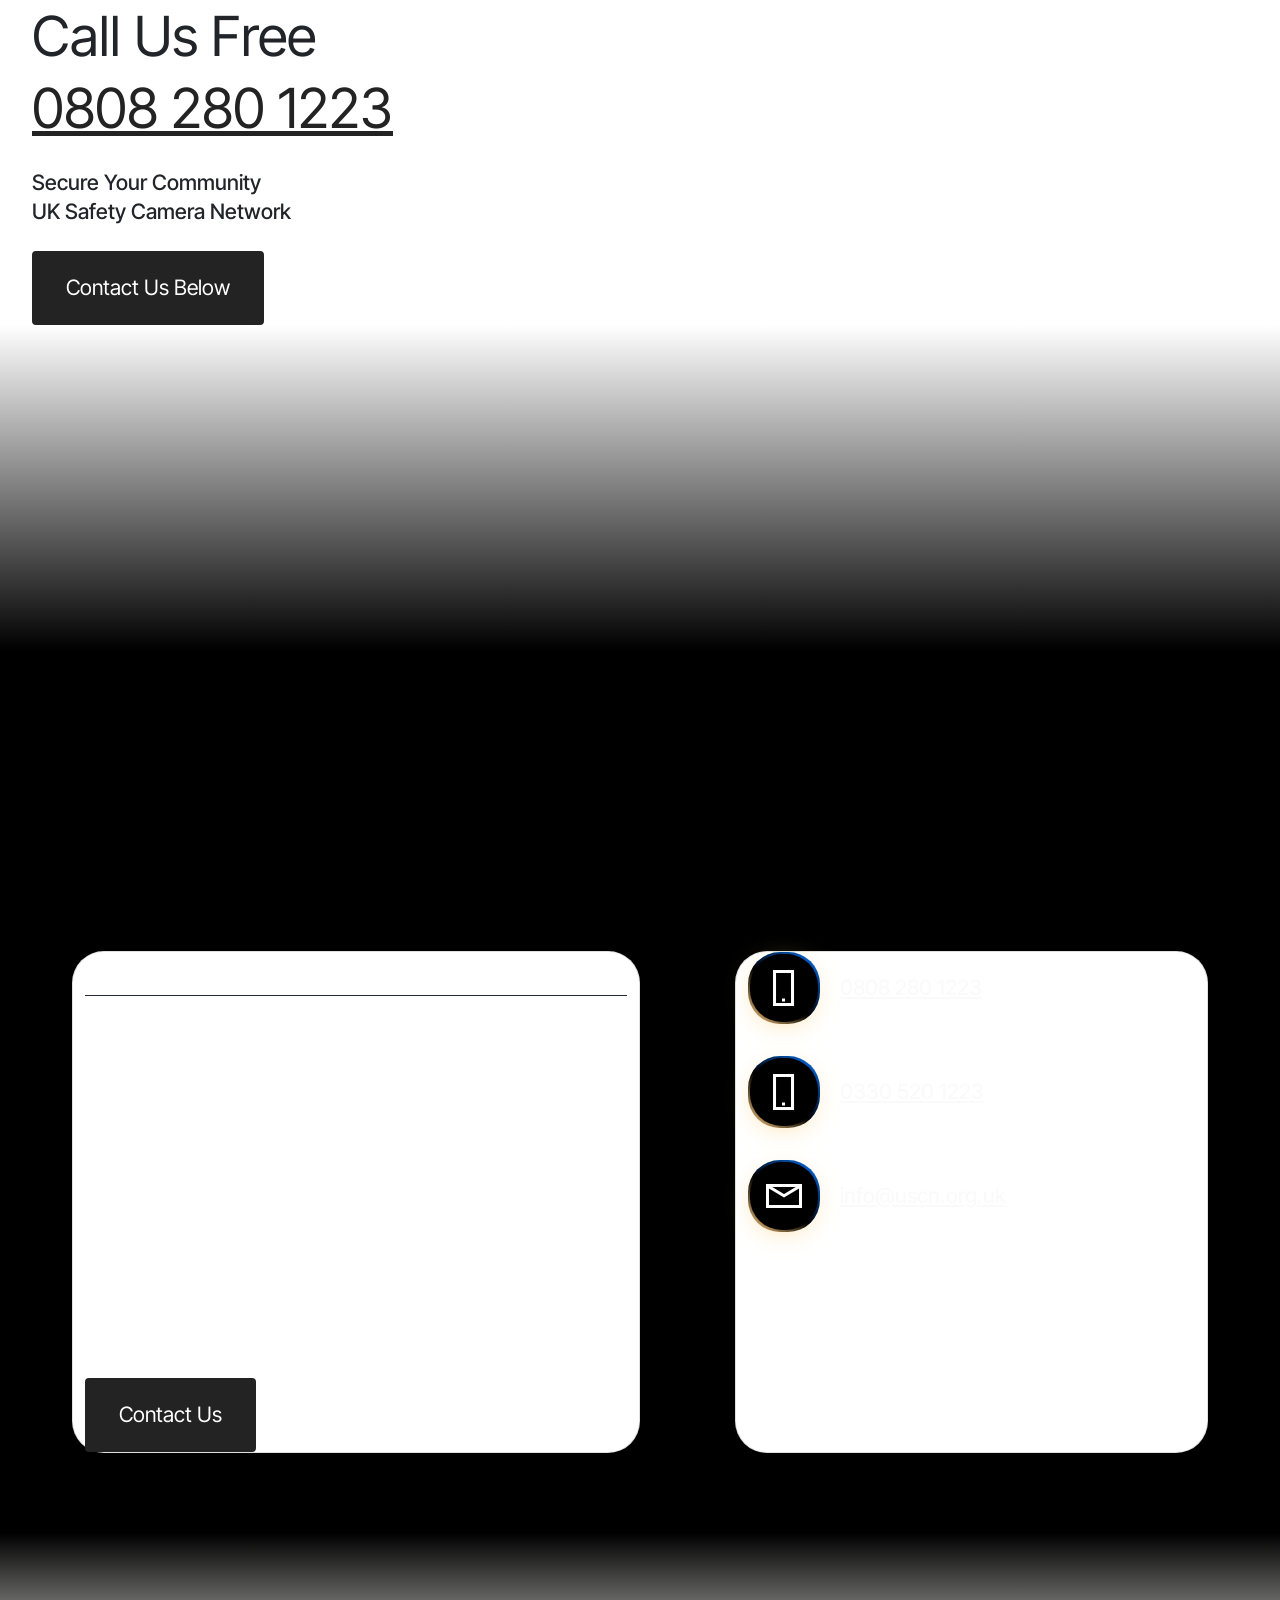
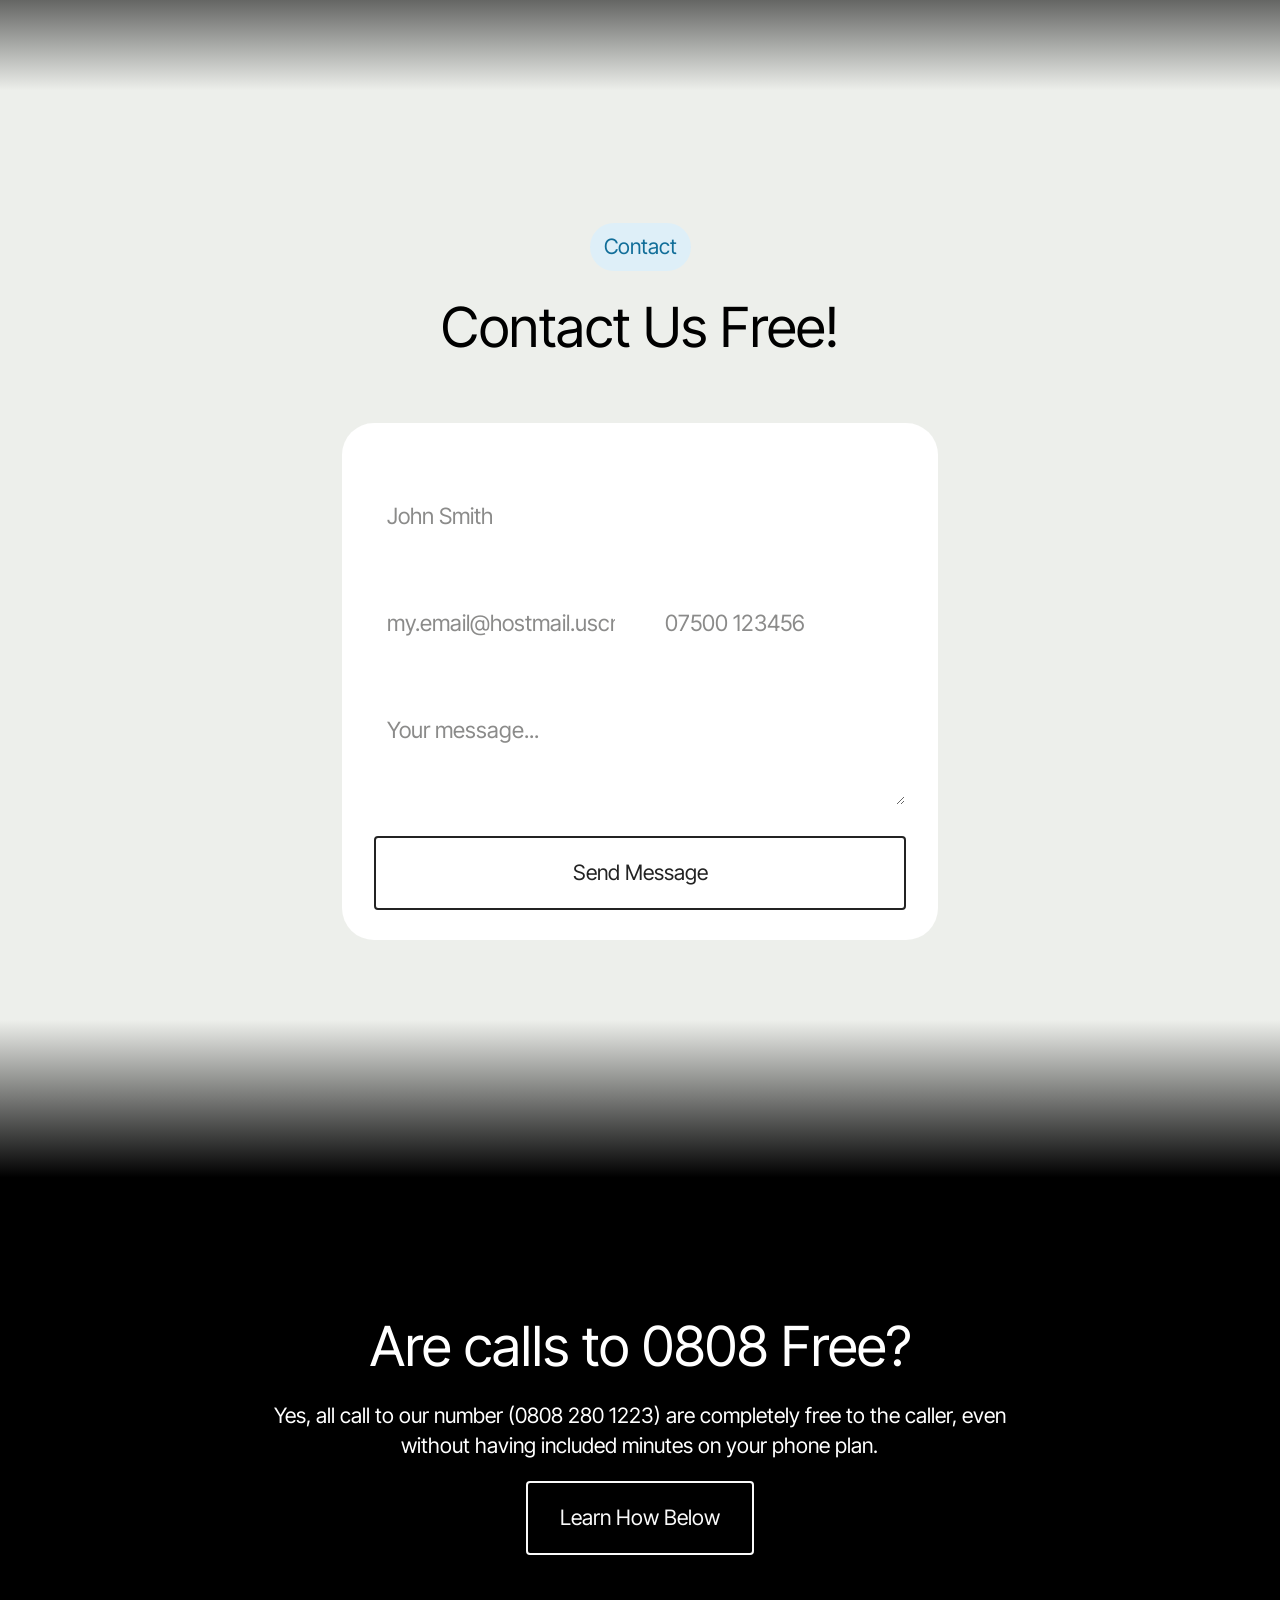
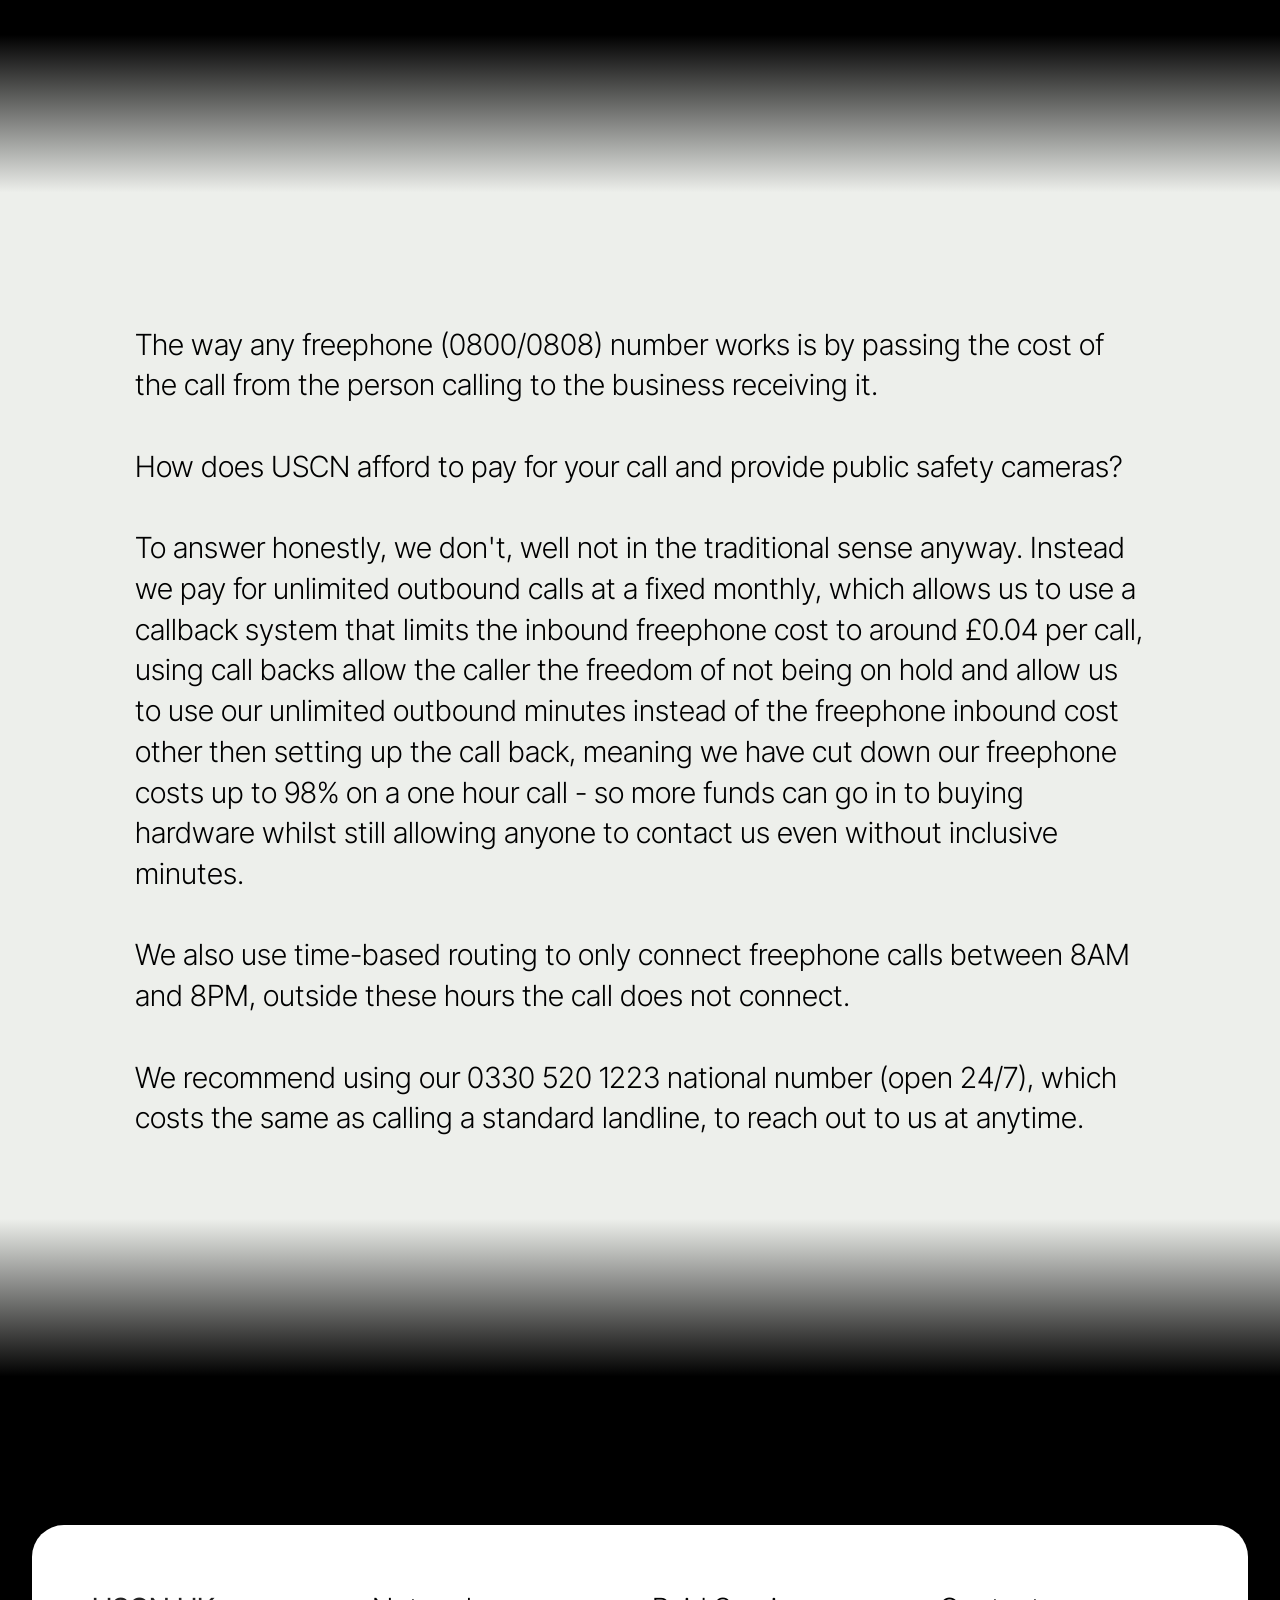
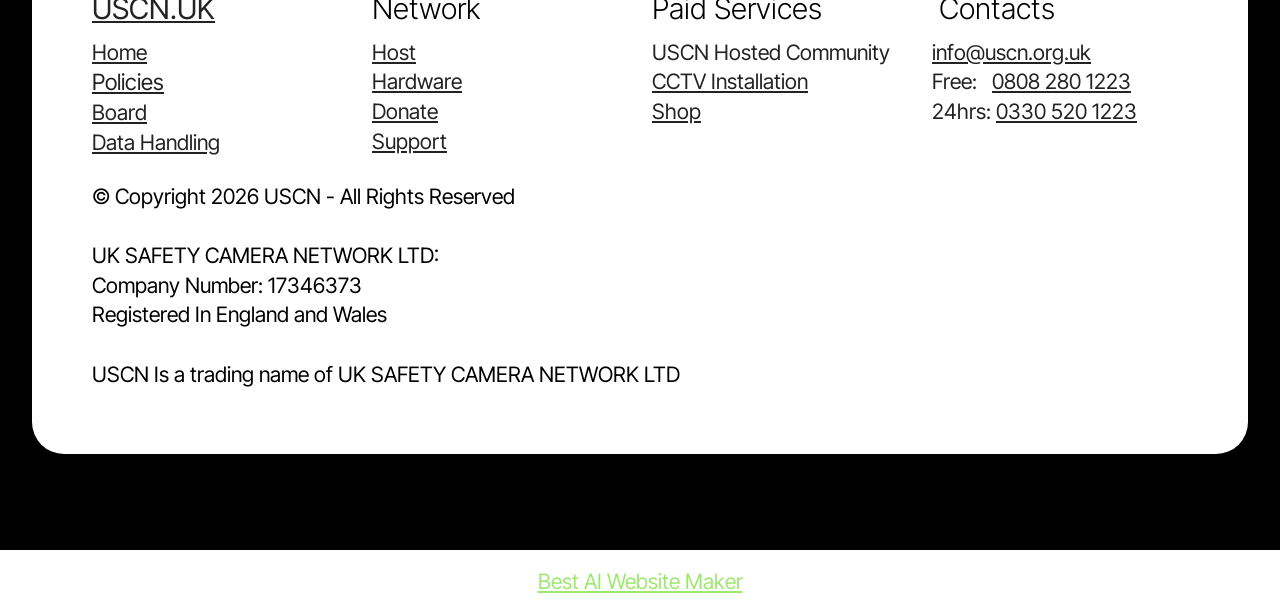
==== commit ae6c5dfa: "l" ====
--- a/contact.html
+++ b/contact.html
@@ -18,7 +18,7 @@
   <link rel="stylesheet" href="assets/theme/css/style.css">
   <link rel="preload" href="https://fonts.googleapis.com/css?family=Inter+Tight:100,200,300,400,500,600,700,800,900,100i,200i,300i,400i,500i,600i,700i,800i,900i&display=swap" as="style" onload="this.onload=null;this.rel='stylesheet'">
   <noscript><link rel="stylesheet" href="https://fonts.googleapis.com/css?family=Inter+Tight:100,200,300,400,500,600,700,800,900,100i,200i,300i,400i,500i,600i,700i,800i,900i&display=swap"></noscript>
-  <link rel="preload" as="style" href="assets/mobirise/css/mbr-additional.css?v=l2YpXT"><link rel="stylesheet" href="assets/mobirise/css/mbr-additional.css?v=l2YpXT" type="text/css">
+  <link rel="preload" as="style" href="assets/mobirise/css/mbr-additional.css?v=U7pUOz"><link rel="stylesheet" href="assets/mobirise/css/mbr-additional.css?v=U7pUOz" type="text/css">
 
   
   
@@ -203,7 +203,7 @@
                 </div>
                 <div class="mbr-form form-wrap card-wrap" data-form-type="formoid">
                     <!--Formbuilder Form-->
-                    <form action="https://mobirise.eu/" method="POST" class="mbr-form form-with-styler" data-form-title="Form Name"><input type="hidden" name="email" data-form-email="true" value="wZa7TxXMLyqzbfggRhC/98V2i7h115WFksv8RKOKu1PhNUViwbGczFRBCSqf/l6OUTb5fLeSCJQ304QxVxgCcvSTw8Q7Fd/D24gpCExm1XHzqwxlhiOYpgr0zbyOa8l2.jnL8529Yb7JfgzLJVByqJVYSmuNDRXDnzelTvwufnbq7/ZbzaJBEq22kAzckLeOw4MHVj4bP/0FxVyGZ65VuW+191+pHw+rqQS9xaGArNnyFxBRbmudqm54pjZTgCZOt">
+                    <form action="https://mobirise.eu/" method="POST" class="mbr-form form-with-styler" data-form-title="Form Name"><input type="hidden" name="email" data-form-email="true" value="uhW0DXMi6PZMoiIDXCwp0J6ozy/1YhLV2A5vovOd40h8lAbOgyy/pehvBVN528koqqAw6lqheYw3hq06VaSgnrrDL2mtXIoovZ/jEqTfzxOjdW4dsaTJVDt1OCaN4/Ln.WWW51Udx0JFuFaJrfWrEd3G4rZeVREkSaqOO7r0gUuYHEOgqcBv2r5uO198D2bEGmTRJyyUlSPwCiigcK+kwSWTbxDvmo67m/foqLVXeeRVVyFGcB77iJK8fdK80IQkq">
                         <div class="row">
                             <div hidden="hidden" data-form-alert="" class="alert alert-success col-12">Thanks for filling
                                 out the form!</div>
@@ -413,7 +413,7 @@
 			</div>
 		</div>
 	</div>
-</section><section class="display-7" style="padding: 0;align-items: center;justify-content: center;flex-wrap: wrap;    align-content: center;display: flex;position: relative;height: 4rem;"><a href="https://mobiri.se/3299027" style="flex: 1 1;height: 4rem;position: absolute;width: 100%;z-index: 1;"><img alt="" style="height: 4rem;" src="[data-uri]"></a><p style="margin: 0;text-align: center;" class="display-7">&#8204;</p><a style="z-index:1" href="https://mobirise.com/drag-drop-website-builder.html">Drag and Drop Website Builder</a></section><script src="assets/bootstrap/js/bootstrap.bundle.min.js"></script>  <script src="assets/smoothscroll/smooth-scroll.js"></script>  <script src="assets/ytplayer/index.js"></script>  <script src="assets/theme/js/script.js"></script>  <script src="assets/formoid/formoid.min.js"></script>  
+</section><section class="display-7" style="padding: 0;align-items: center;justify-content: center;flex-wrap: wrap;    align-content: center;display: flex;position: relative;height: 4rem;"><a href="https://mobiri.se/" style="flex: 1 1;height: 4rem;position: absolute;width: 100%;z-index: 1;"><img alt="" style="height: 4rem;" src="[data-uri]"></a><p style="margin: 0;text-align: center;" class="display-7">&#8204;</p><a style="z-index:1" href="https://mobirise.com/builder/ai-website-maker.html">Best AI Website Maker</a></section><script src="assets/bootstrap/js/bootstrap.bundle.min.js"></script>  <script src="assets/smoothscroll/smooth-scroll.js"></script>  <script src="assets/ytplayer/index.js"></script>  <script src="assets/theme/js/script.js"></script>  <script src="assets/formoid/formoid.min.js"></script>  
   
   
  <div id="scrollToTop" class="scrollToTop mbr-arrow-up"><a style="text-align: center;"><i class="mbr-arrow-up-icon mbr-arrow-up-icon-cm cm-icon cm-icon-smallarrow-up"></i></a></div>
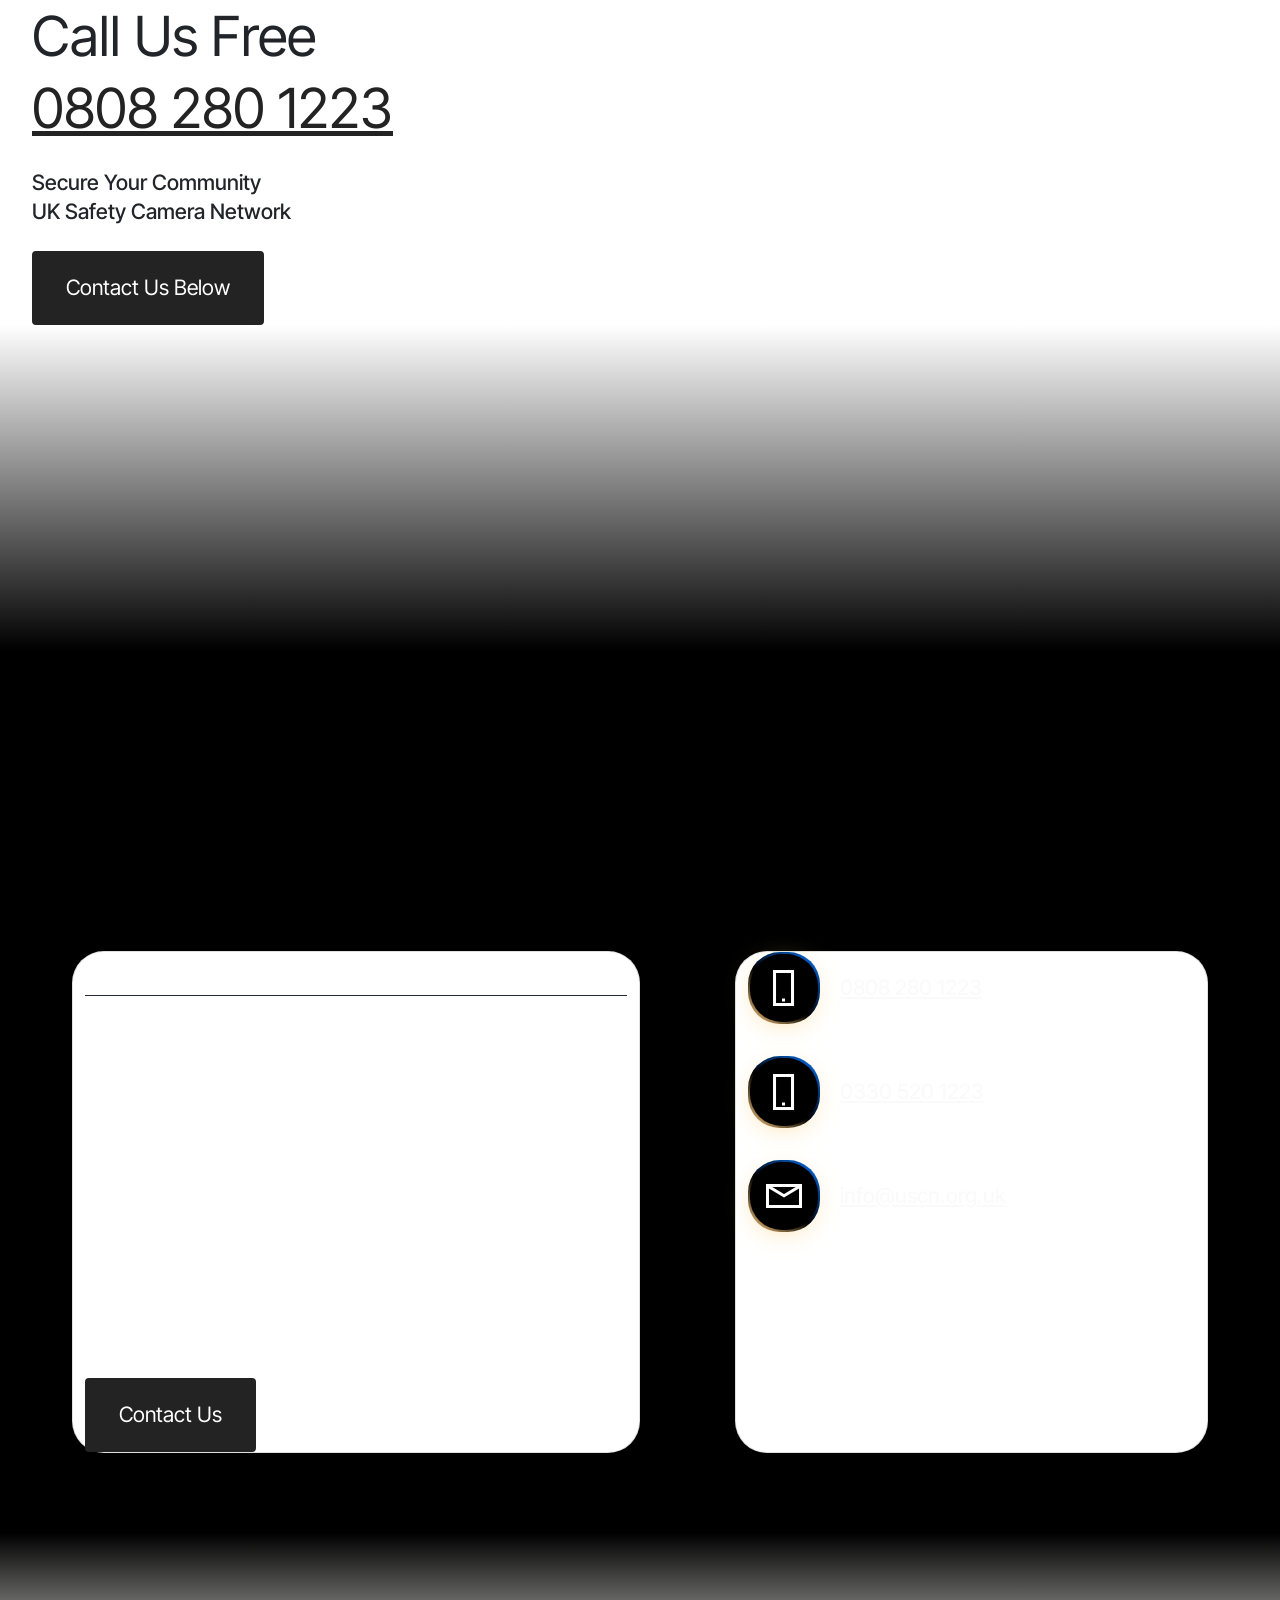
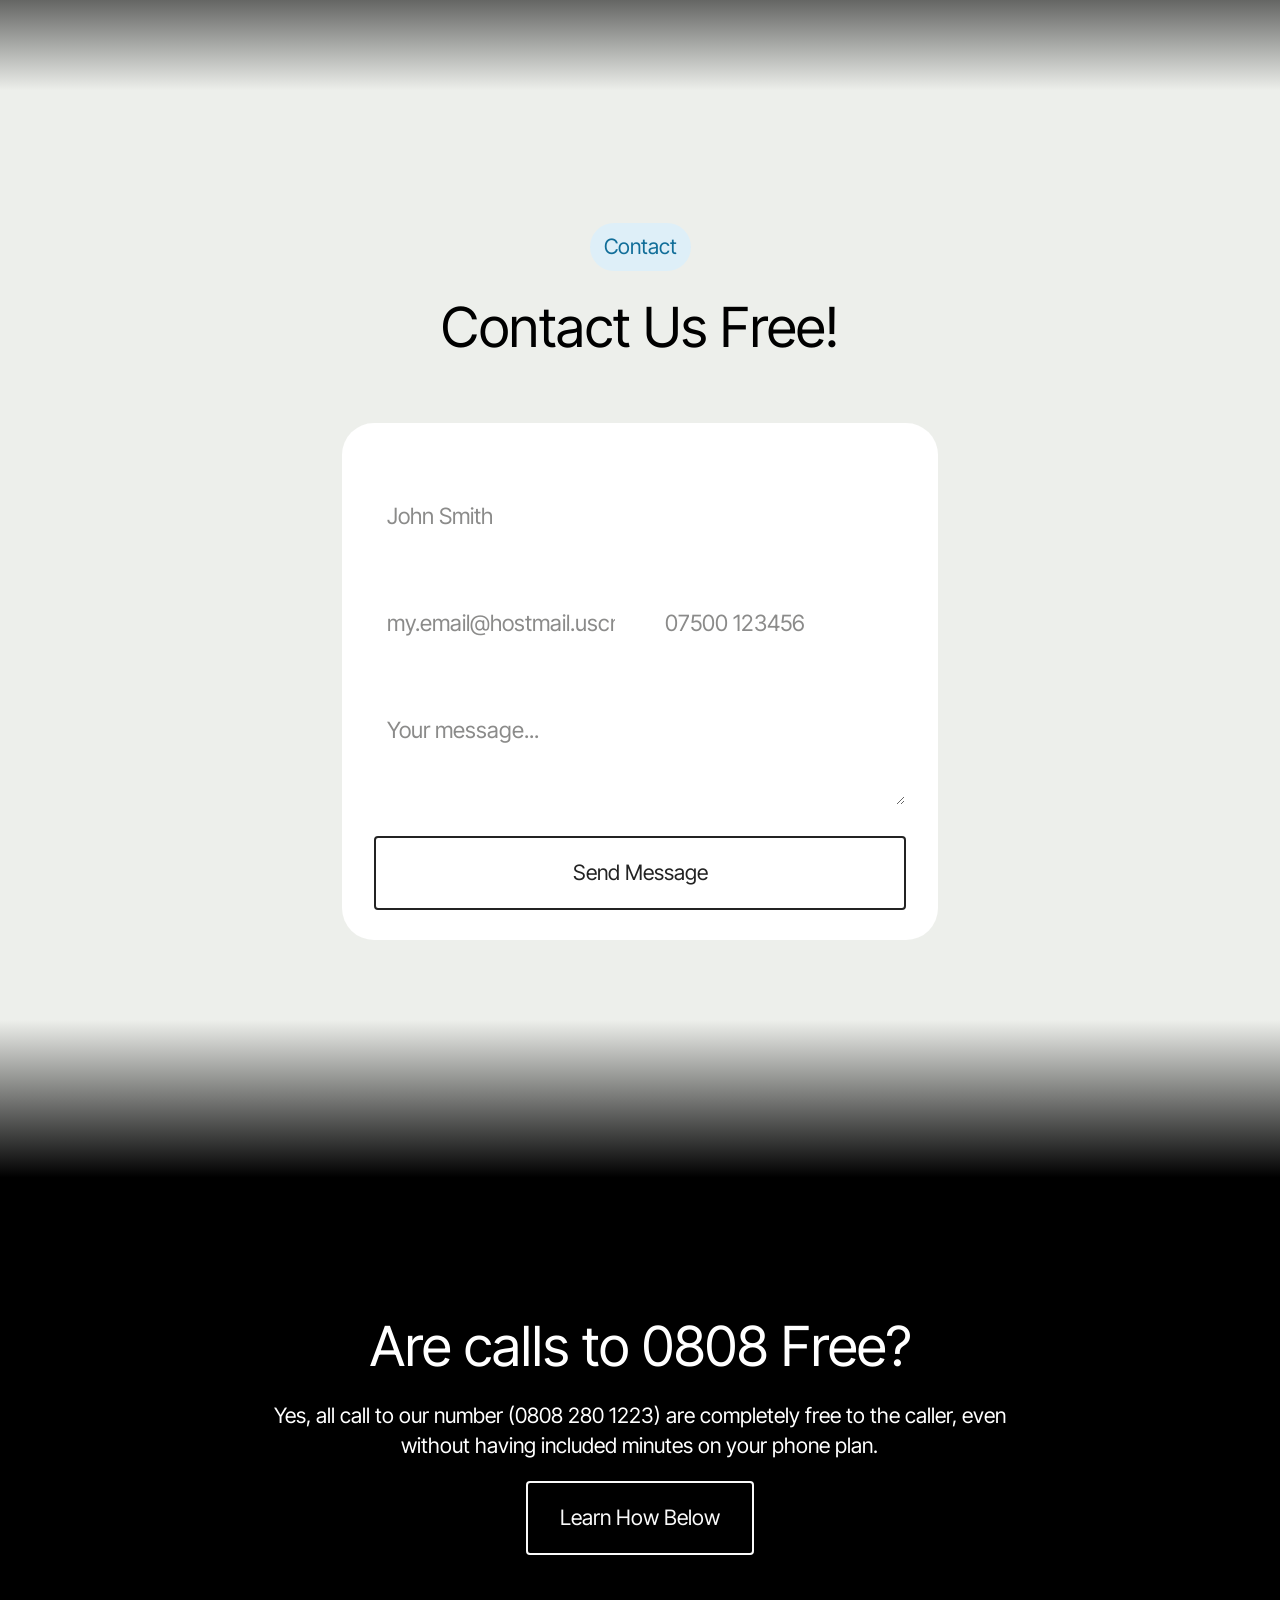
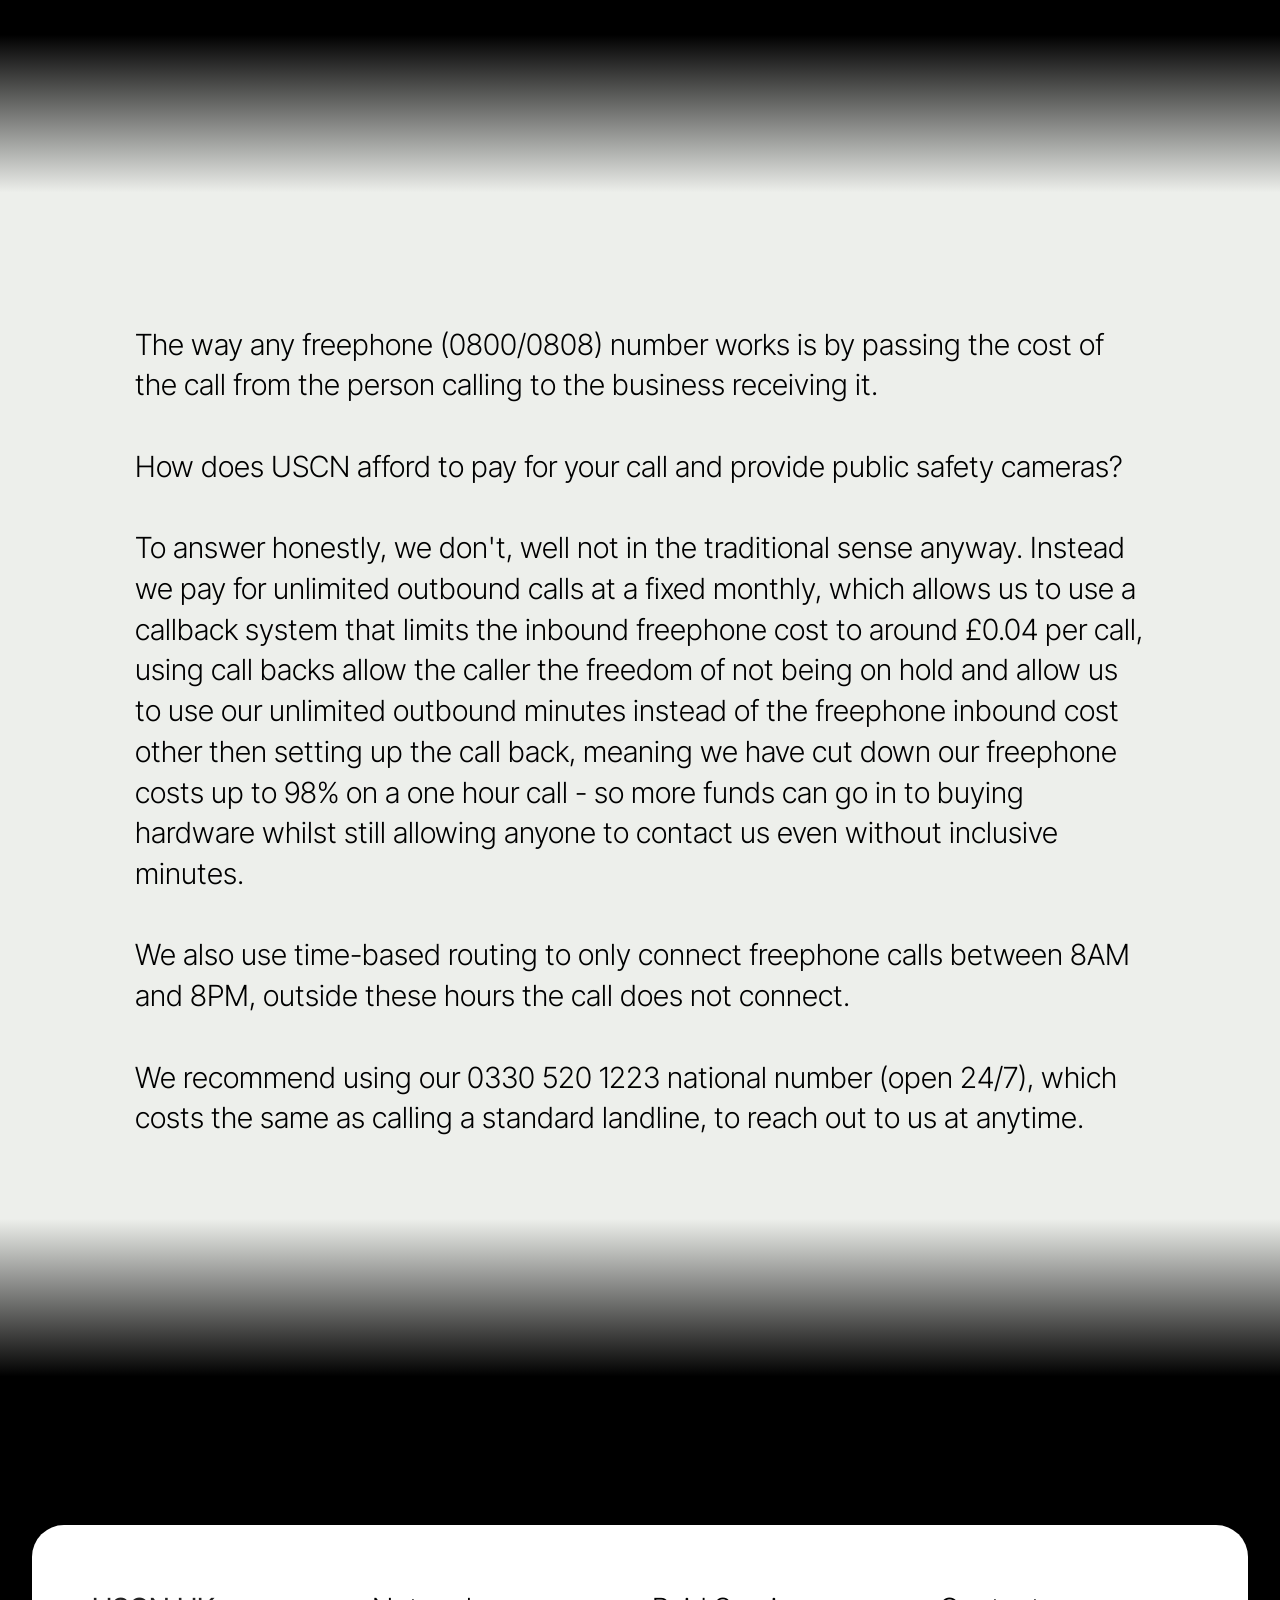
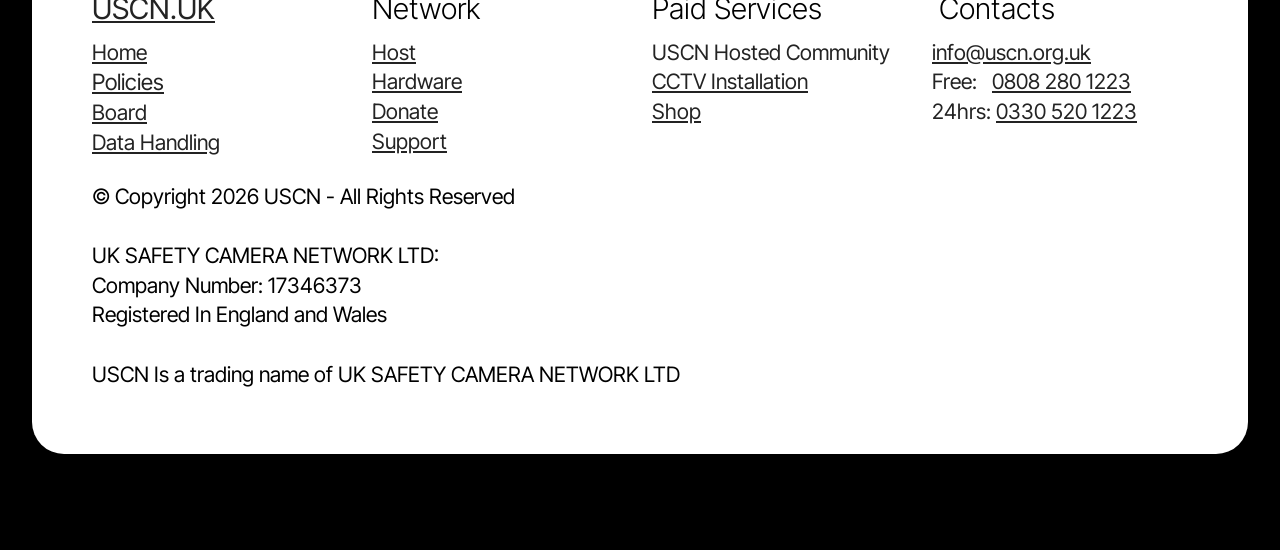
==== commit 17fb565a: "utut" ====
--- a/contact.html
+++ b/contact.html
@@ -413,7 +413,7 @@
 			</div>
 		</div>
 	</div>
-</section><section class="display-7" style="padding: 0;align-items: center;justify-content: center;flex-wrap: wrap;    align-content: center;display: flex;position: relative;height: 4rem;"><a href="https://mobiri.se/" style="flex: 1 1;height: 4rem;position: absolute;width: 100%;z-index: 1;"><img alt="" style="height: 4rem;" src="[data-uri]"></a><p style="margin: 0;text-align: center;" class="display-7">&#8204;</p><a style="z-index:1" href="https://mobirise.com/builder/ai-website-maker.html">Best AI Website Maker</a></section><script src="assets/bootstrap/js/bootstrap.bundle.min.js"></script>  <script src="assets/smoothscroll/smooth-scroll.js"></script>  <script src="assets/ytplayer/index.js"></script>  <script src="assets/theme/js/script.js"></script>  <script src="assets/formoid/formoid.min.js"></script>  
+</section><script src="assets/bootstrap/js/bootstrap.bundle.min.js"></script>  <script src="assets/smoothscroll/smooth-scroll.js"></script>  <script src="assets/ytplayer/index.js"></script>  <script src="assets/theme/js/script.js"></script>  <script src="assets/formoid/formoid.min.js"></script>  
   
   
  <div id="scrollToTop" class="scrollToTop mbr-arrow-up"><a style="text-align: center;"><i class="mbr-arrow-up-icon mbr-arrow-up-icon-cm cm-icon cm-icon-smallarrow-up"></i></a></div>
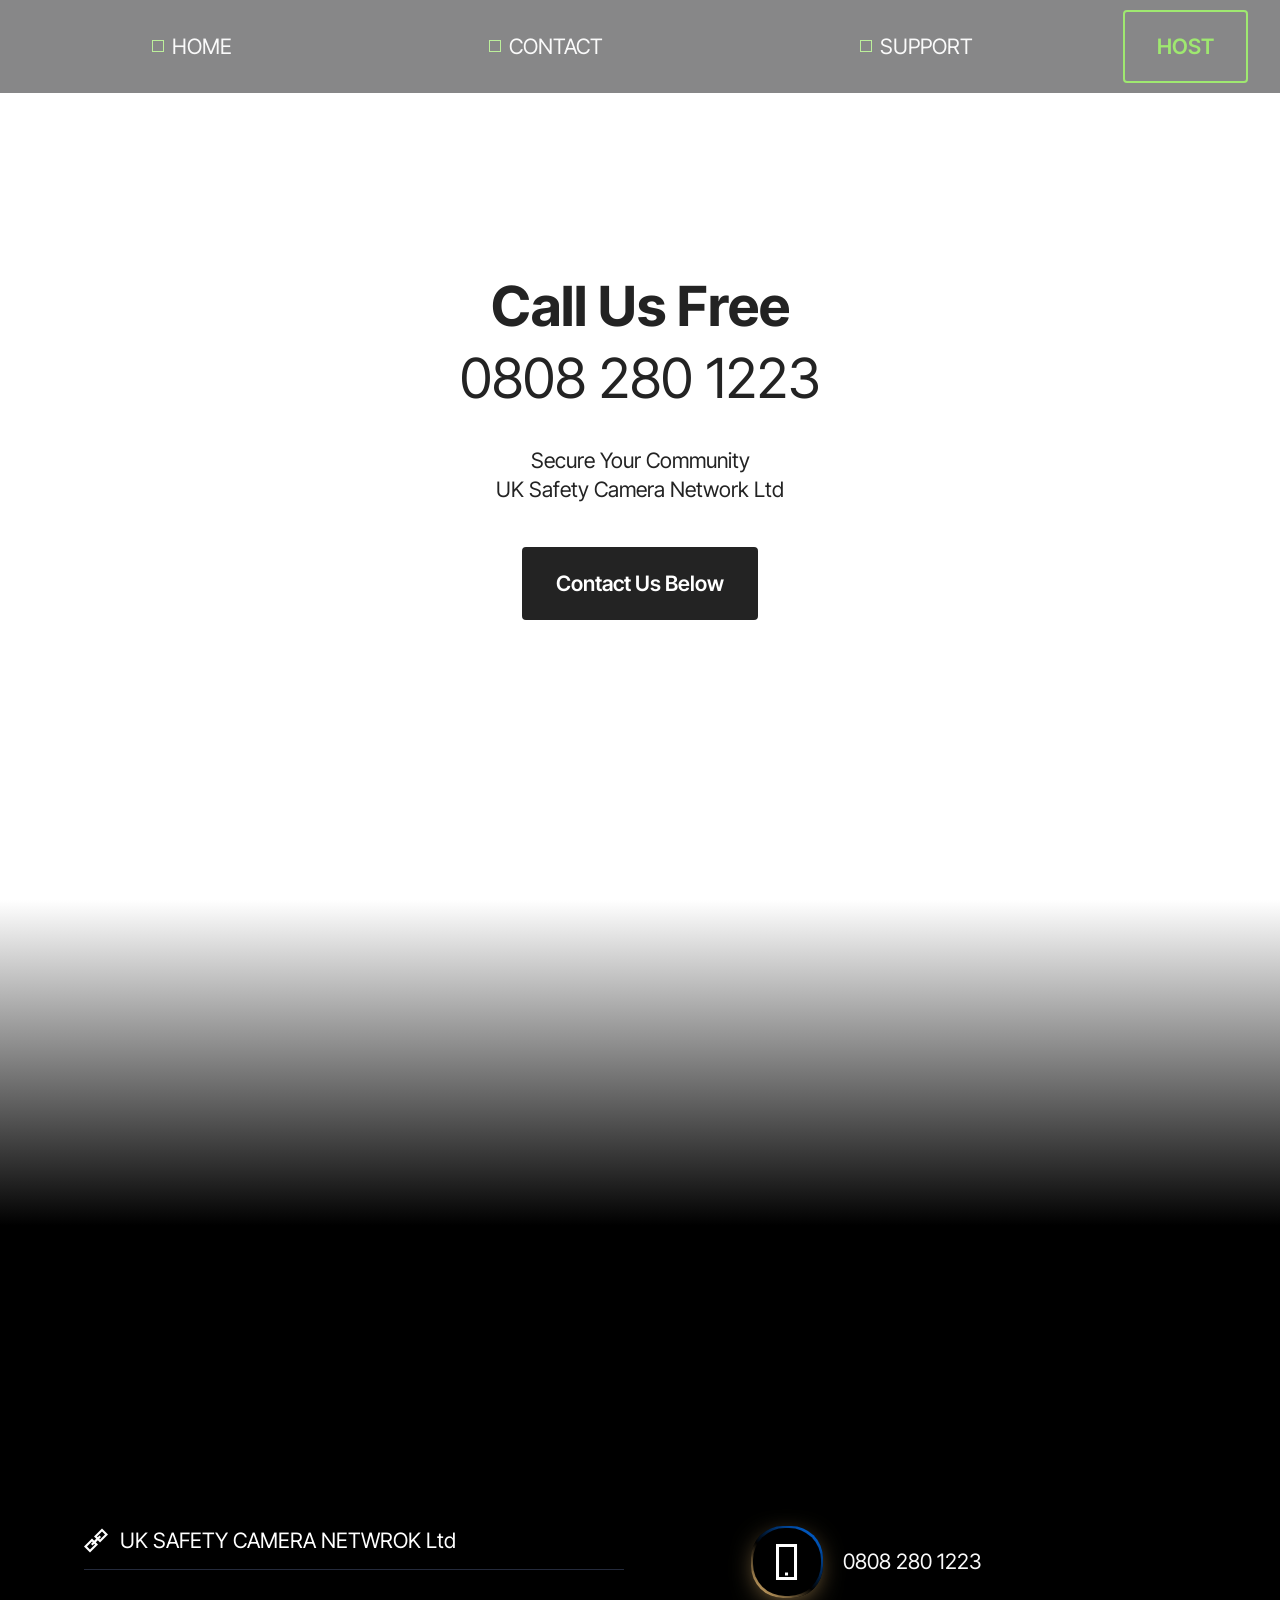
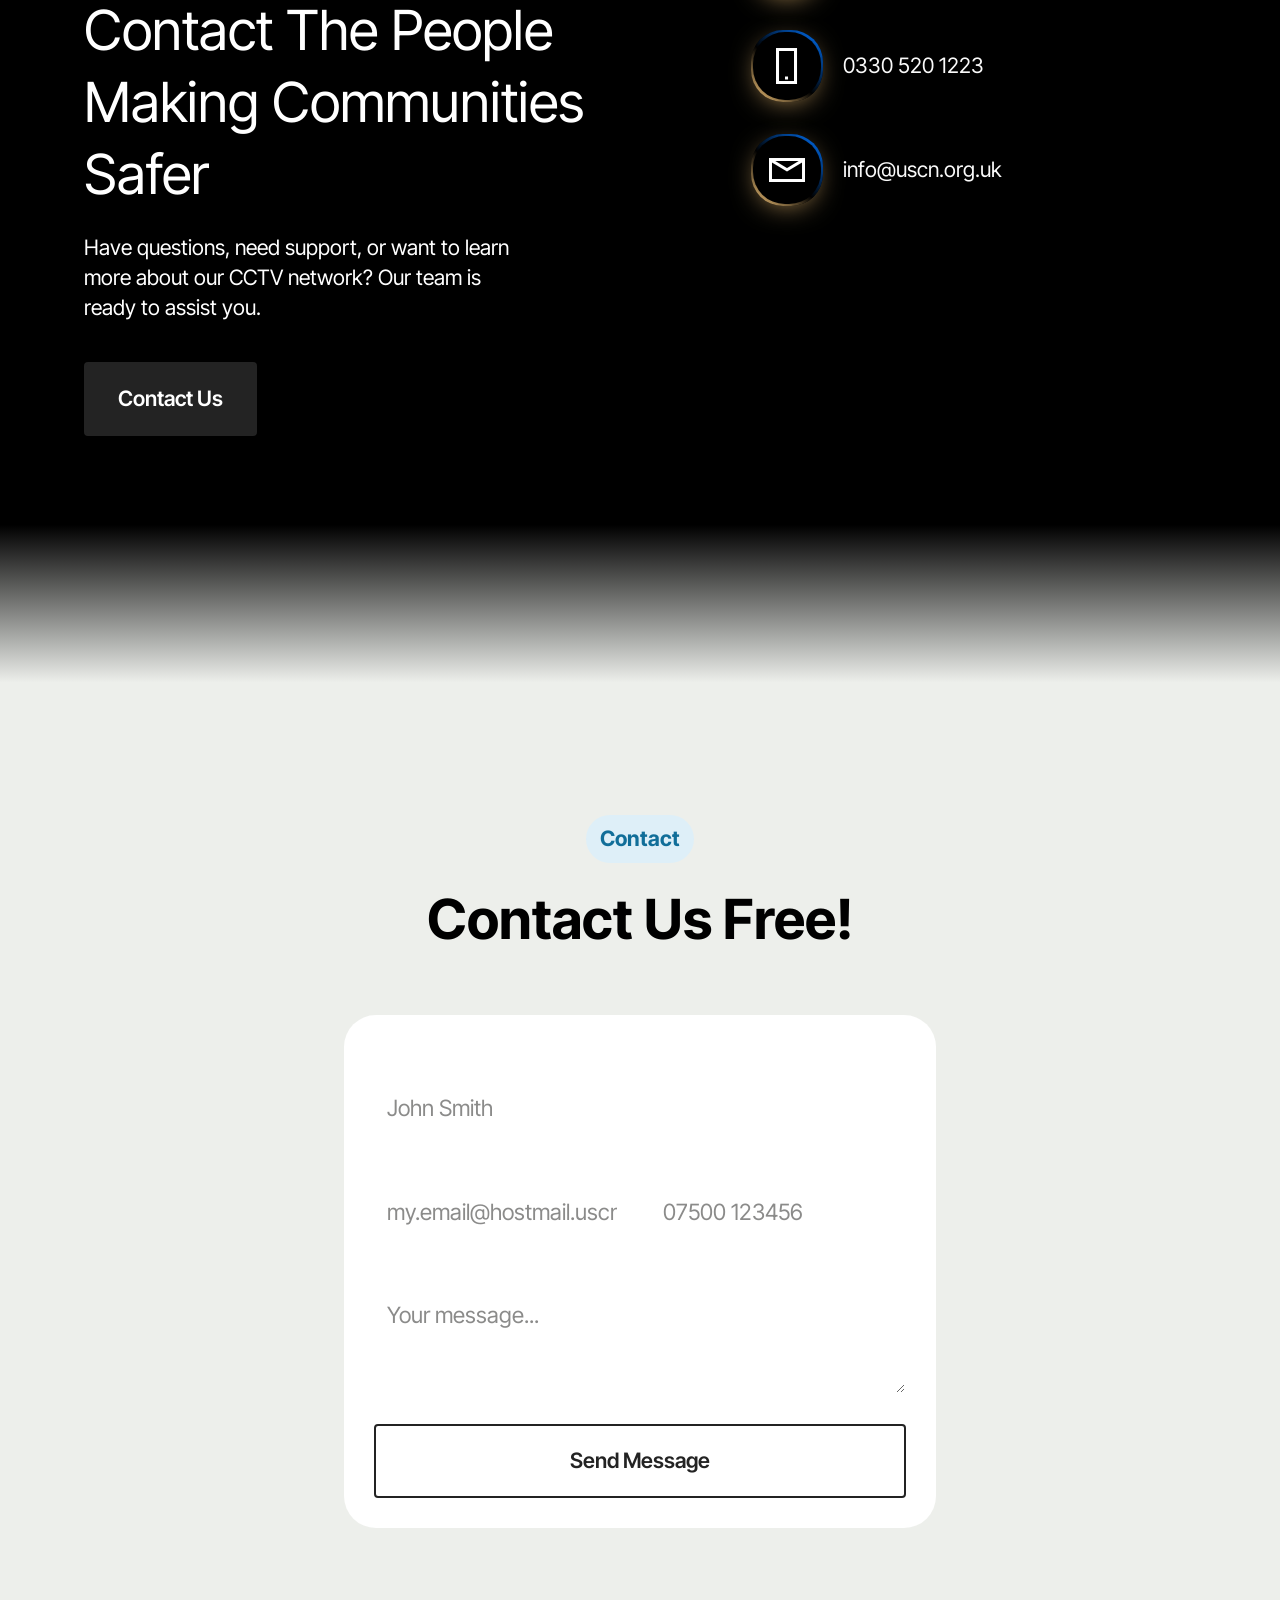
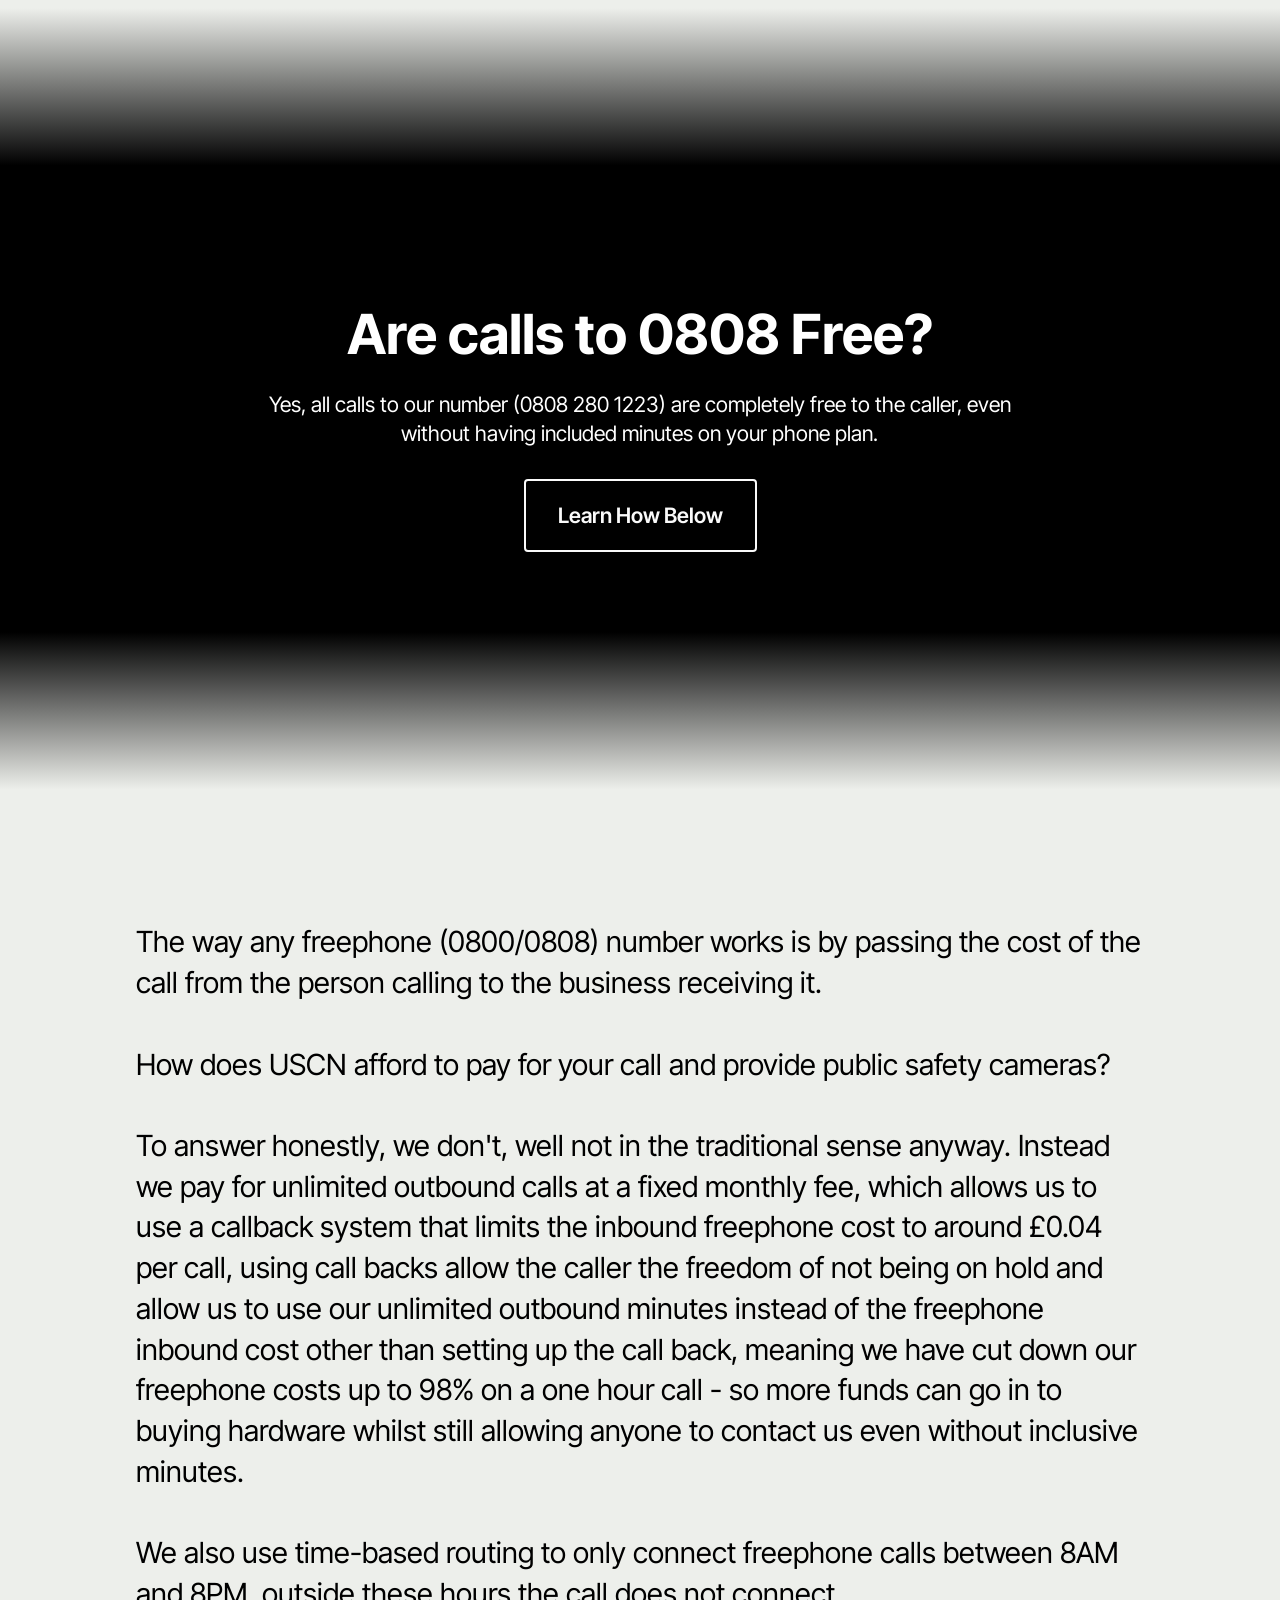
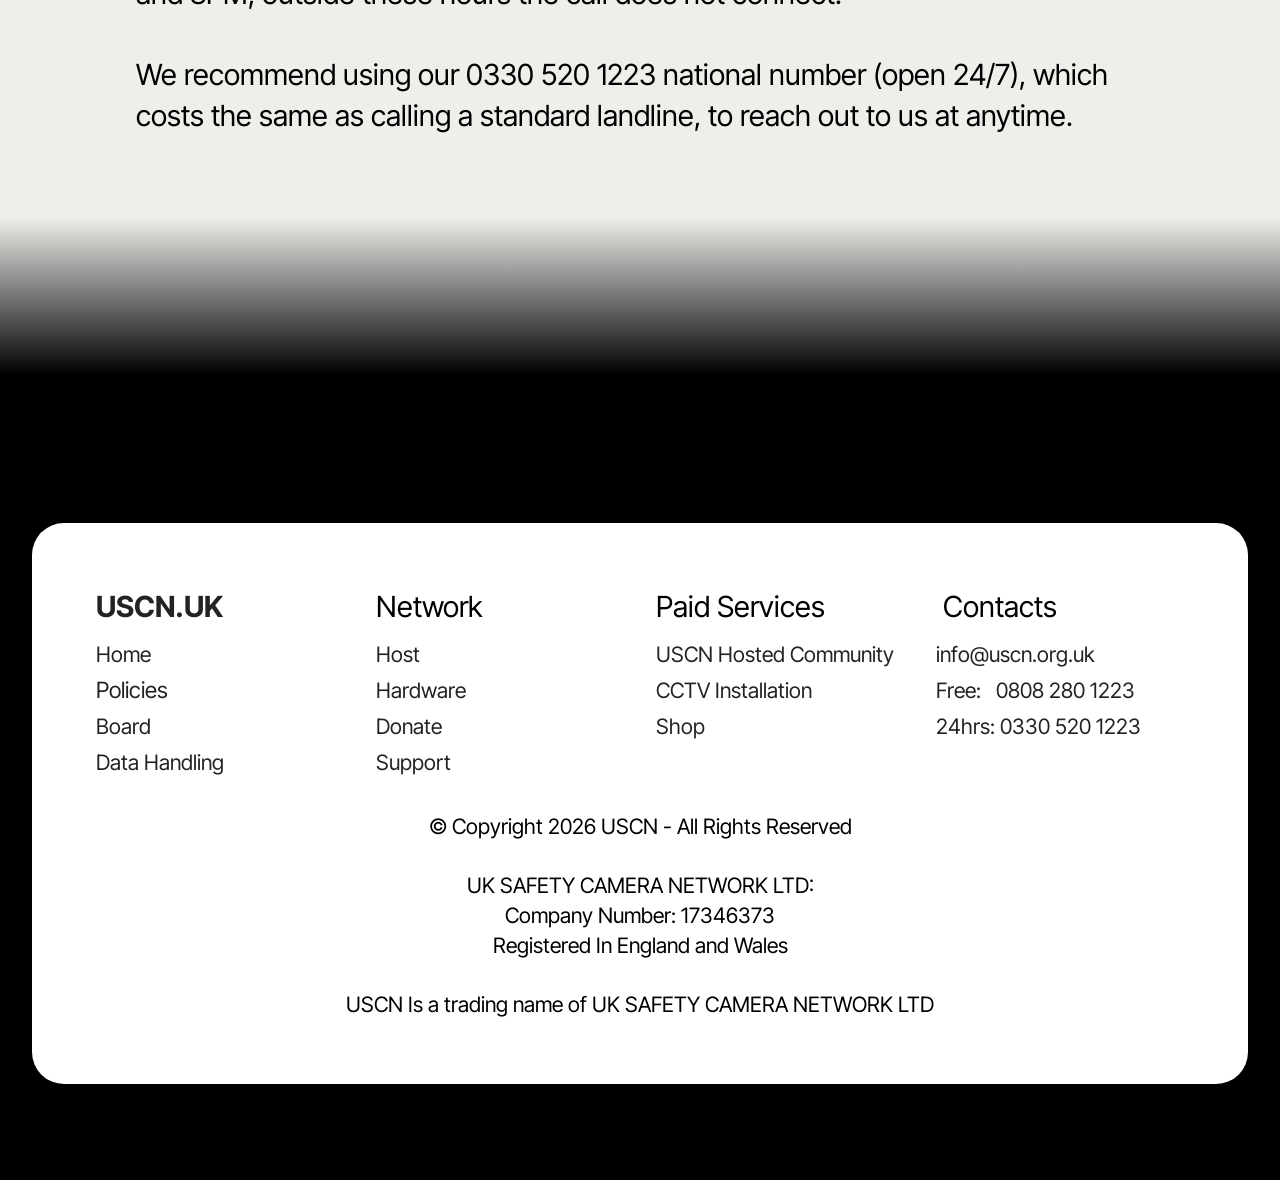
==== commit 2b2a7aa6: "i" ====
--- a/contact.html
+++ b/contact.html
@@ -1,10 +1,10 @@
 <!DOCTYPE html>
 <html  >
 <head>
-  <!-- Site made with Mobirise Website Builder v6.1.12, https://mobirise.com -->
+  
   <meta charset="UTF-8">
   <meta http-equiv="X-UA-Compatible" content="IE=edge">
-  <meta name="generator" content="Mobirise v6.1.12, mobirise.com">
+  
   <meta name="viewport" content="width=device-width, initial-scale=1, minimum-scale=1">
   <link rel="shortcut icon" href="assets/images/20250726-1911280-1.jpg" type="image/x-icon">
   <meta name="description" content="">
@@ -14,19 +14,52 @@
   <link rel="stylesheet" href="assets/web/assets/mobirise-icons2/mobirise2.css">
   <link rel="stylesheet" href="assets/bootstrap/css/bootstrap.min.css">
   <link rel="stylesheet" href="assets/animatecss/animate.css">
+  <link rel="stylesheet" href="assets/popup-overlay-plugin/style.css">
+  <link rel="stylesheet" href="assets/dropdown/css/style.css">
   <link rel="stylesheet" href="assets/socicon/css/styles.css">
   <link rel="stylesheet" href="assets/theme/css/style.css">
+  <link rel="stylesheet" href="assets/recaptcha.css">
   <link rel="preload" href="https://fonts.googleapis.com/css?family=Inter+Tight:100,200,300,400,500,600,700,800,900,100i,200i,300i,400i,500i,600i,700i,800i,900i&display=swap" as="style" onload="this.onload=null;this.rel='stylesheet'">
   <noscript><link rel="stylesheet" href="https://fonts.googleapis.com/css?family=Inter+Tight:100,200,300,400,500,600,700,800,900,100i,200i,300i,400i,500i,600i,700i,800i,900i&display=swap"></noscript>
-  <link rel="preload" as="style" href="assets/mobirise/css/mbr-additional.css?v=U7pUOz"><link rel="stylesheet" href="assets/mobirise/css/mbr-additional.css?v=U7pUOz" type="text/css">
-
-  
-  
-  
+  <link rel="preload" as="style" href="assets/mobirise/css/mbr-additional.css?v=jTcy8H"><link rel="stylesheet" href="assets/mobirise/css/mbr-additional.css?v=jTcy8H" type="text/css">
+
+  
+  
+  
+
 </head>
 <body>
   
-  <section data-bs-version="5.1" class="article11 cid-vqQXOh5eW2 mbr-fullscreen" id="article11-3i">
+  <section data-bs-version="5.1" class="menu menu01 impactm5 cid-vwwcGriisR" once="menu" id="menu01-3n">
+    
+
+    <nav class="navbar navbar-dropdown navbar-expand-lg">
+        <div class="content-wrap container">
+            <div class="navbar-brand">
+                
+                
+            </div>
+            <button class="navbar-toggler" type="button" data-toggle="collapse" data-bs-toggle="collapse" data-target="#navbarSupportedContent" data-bs-target="#navbarSupportedContent" aria-controls="navbarNavAltMarkup" aria-expanded="false" aria-label="Toggle navigation">
+                <div class="hamburger">
+                    <span></span>
+                    <span></span>
+                    <span></span>
+                    <span></span>
+                </div>
+            </button>
+            <div class="collapse navbar-collapse" id="navbarSupportedContent">
+                <ul class="navbar-nav nav-dropdown navbar-nav-top-padding" data-app-modern-menu="true"><li class="nav-item"><a class="nav-link link text-white text-primary display-4" href="index.html">HOME</a></li>
+                    <li class="nav-item"><a class="nav-link link text-white text-primary display-4" href="contact.html">CONTACT</a></li>
+                    <li class="nav-item"><a class="nav-link link text-white text-primary display-4" href="support.html">SUPPORT</a>
+                    </li></ul>
+                
+                <div class="navbar-buttons mbr-section-btn"><a class="btn btn-primary-outline display-4" href="https://host.uscn.org.uk">HOST</a></div>
+            </div>
+        </div>
+    </nav>
+</section>
+
+<section data-bs-version="5.1" class="article11 cid-vqQXOh5eW2 mbr-fullscreen" id="article11-3i">
     
 
     
@@ -37,7 +70,7 @@
                 <h3 class="mbr-section-title mbr-fonts-style align-center mt-0 mb-0 display-2">
                 <strong>Call Us Free </strong><br><strong><a href="tel:+448082801223" class="text-black">0808 280 1223</a></strong></h3>
                 <h4 class="mbr-section-subtitle align-center mbr-fonts-style mt-4 display-7">
-                Secure Your Community<br>UK Safety Camera Network</h4>
+                Secure Your Community<br>UK Safety Camera Network Ltd</h4>
                 <div class="mbr-section-btn align-center mt-4"><a class="btn btn-black display-4" href="contact.html#contacts01-3a">Contact Us Below</a></div>
             </div>
         </div>
@@ -91,7 +124,7 @@
                                         <div class="iconfont-wrapper">
                                             <span class="card-icon mbr-iconfont mobi-mbri-link mobi-mbri" style="color: rgb(255, 255, 255); fill: rgb(255, 255, 255);"></span>
                                         </div>
-                                        <p class="mbr-label mbr-fonts-style card-wrap display-4">UK SAFETY CAMERA NETWROK</p>
+                                        <p class="mbr-label mbr-fonts-style card-wrap display-4">UK SAFETY CAMERA NETWROK Ltd</p>
                                     </div>
                                 </div>
                                 <h2 class="mbr-section-title mbr-fonts-style display-2">Contact The People Making Communities Safer</h2>
@@ -203,7 +236,7 @@
                 </div>
                 <div class="mbr-form form-wrap card-wrap" data-form-type="formoid">
                     <!--Formbuilder Form-->
-                    <form action="https://mobirise.eu/" method="POST" class="mbr-form form-with-styler" data-form-title="Form Name"><input type="hidden" name="email" data-form-email="true" value="uhW0DXMi6PZMoiIDXCwp0J6ozy/1YhLV2A5vovOd40h8lAbOgyy/pehvBVN528koqqAw6lqheYw3hq06VaSgnrrDL2mtXIoovZ/jEqTfzxOjdW4dsaTJVDt1OCaN4/Ln.WWW51Udx0JFuFaJrfWrEd3G4rZeVREkSaqOO7r0gUuYHEOgqcBv2r5uO198D2bEGmTRJyyUlSPwCiigcK+kwSWTbxDvmo67m/foqLVXeeRVVyFGcB77iJK8fdK80IQkq">
+                    <form action="https://mobirise.eu/" method="POST" class="mbr-form form-with-styler" data-form-title="Form Name"><input type="hidden" name="email" data-form-email="true" value="2sxVYNXAVFdm49/BnnNNDXPlgGzlmv6X+2eV+PXuCqVF1HJTlzAB6fsu0cEwK4rlkEHkO73sPC3B++jDS7QCpssIxklvxvtUQBfQ0dIVx98w7HT29/u6tPavTz9mSXSA.x+4J1iVeUu21SAln9vdhOXXNLyy/ElJyqcDaEXWu/Wo87MJ87iPVdx6D7bd+eo4J+naj3Rg2wQEsFe3fnynvIejvWEVwjNesiT7tcAFKog4YybS6g7PrrJ7XpyJRzhuV">
                         <div class="row">
                             <div hidden="hidden" data-form-alert="" class="alert alert-success col-12">Thanks for filling
                                 out the form!</div>
@@ -287,7 +320,7 @@
                     </div>
                     <div class="text-wrapper">
                         <p class="mbr-text mbr-fonts-style display-7">
-                            Yes, all call to our number (0808 280 1223) are completely free to the caller, even without having included minutes on your phone plan.</p>
+                            Yes, all calls to our number (0808 280 1223) are completely free to the caller, even without having included minutes on your phone plan.</p>
                     </div>
                     <div class="mbr-section-btn"><a class="btn btn-white-outline display-4" href="contact.html#article02-3b">Learn How Below</a></div>
                 </div>
@@ -336,7 +369,7 @@
             <div class="col-12 col-lg-10">
                 <div class="content-wrapper">
                     
-                    <p class="mbr-text mbr-fonts-style display-5">The way any freephone (0800/0808) number works is by passing the cost of the call from the person calling to the business receiving it.<br><br>How does USCN afford to pay for your call and provide public safety cameras? <br><br>To answer honestly, we don't, well not in the traditional sense anyway. Instead we pay for unlimited outbound calls at a fixed monthly, which allows us to use a callback system that limits the inbound freephone cost to around £0.04 per call, using call backs allow the caller the freedom of not being on hold and allow us to use our unlimited outbound minutes instead of the freephone inbound cost other then setting up the call back, meaning we have cut down our freephone costs up to 98% on a one hour call - so more funds can go in to buying hardware whilst still allowing anyone to contact us even without inclusive minutes.&nbsp;<br><br>We also use time-based routing to only connect freephone calls between 8AM and 8PM, outside these hours the call does not connect. <br><br>We recommend using our 0330 520 1223 national number (open 24/7), which costs the same as calling a standard landline, to reach out to us at anytime.</p>
+                    <p class="mbr-text mbr-fonts-style display-5">The way any freephone (0800/0808) number works is by passing the cost of the call from the person calling to the business receiving it.<br><br>How does USCN afford to pay for your call and provide public safety cameras? <br><br>To answer honestly, we don't, well not in the traditional sense anyway. Instead we pay for unlimited outbound calls at a fixed monthly fee, which allows us to use a callback system that limits the inbound freephone cost to around £0.04 per call, using call backs allow the caller the freedom of not being on hold and allow us to use our unlimited outbound minutes instead of the freephone inbound cost other than setting up the call back, meaning we have cut down our freephone costs up to 98% on a one hour call - so more funds can go in to buying hardware whilst still allowing anyone to contact us even without inclusive minutes.&nbsp;<br><br>We also use time-based routing to only connect freephone calls between 8AM and 8PM, outside these hours the call does not connect. <br><br>We recommend using our 0330 520 1223 national number (open 24/7), which costs the same as calling a standard landline, to reach out to us at anytime.</p>
                     
                 </div>
             </div>
@@ -413,10 +446,20 @@
 			</div>
 		</div>
 	</div>
-</section><script src="assets/bootstrap/js/bootstrap.bundle.min.js"></script>  <script src="assets/smoothscroll/smooth-scroll.js"></script>  <script src="assets/ytplayer/index.js"></script>  <script src="assets/theme/js/script.js"></script>  <script src="assets/formoid/formoid.min.js"></script>  
+</section>
+
+
+<script src="assets/bootstrap/js/bootstrap.bundle.min.js"></script>
+  <script src="assets/smoothscroll/smooth-scroll.js"></script>
+  <script src="assets/ytplayer/index.js"></script>
+  <script src="assets/dropdown/js/navbar-dropdown.js"></script>
+  <script src="assets/theme/js/script.js"></script>
+  <script src="assets/formoid.min.js"></script>
+  
   
   
  <div id="scrollToTop" class="scrollToTop mbr-arrow-up"><a style="text-align: center;"><i class="mbr-arrow-up-icon mbr-arrow-up-icon-cm cm-icon cm-icon-smallarrow-up"></i></a></div>
     <input name="animation" type="hidden">
-  </body>
+  
+</body>
 </html>
--- a/assets/popup-overlay-plugin/style.css
+++ b/assets/popup-overlay-plugin/style.css
@@ -0,0 +1,3 @@
+html.is-builder .modal-backdrop.show {
+    display: none !important;
+}
--- a/assets/dropdown/css/style.css
+++ b/assets/dropdown/css/style.css
@@ -0,0 +1,265 @@
+.navbar-dropdown {
+  left: 0;
+  padding: 0;
+  position: absolute;
+  right: 0;
+  top: 0;
+  transition: all 0.45s ease;
+  z-index: 1030;
+  background: #282828; }
+  .navbar-dropdown .navbar-logo {
+    margin-right: 0.8rem;
+    transition: margin 0.3s ease-in-out;
+    vertical-align: middle; }
+    .navbar-dropdown .navbar-logo img {
+      height: 3.125rem;
+      transition: all 0.3s ease-in-out; }
+    .navbar-dropdown .navbar-logo.mbr-iconfont {
+      font-size: 3.125rem;
+      line-height: 3.125rem; }
+  .navbar-dropdown .navbar-caption {
+    font-weight: 700;
+    white-space: normal;
+    vertical-align: -4px;
+    line-height: 3.125rem !important; }
+    .navbar-dropdown .navbar-caption, .navbar-dropdown .navbar-caption:hover {
+      color: inherit;
+      text-decoration: none; }
+  .navbar-dropdown .mbr-iconfont + .navbar-caption {
+    vertical-align: -1px; }
+  .navbar-dropdown.navbar-fixed-top {
+    position: fixed; }
+  .navbar-dropdown .navbar-brand span {
+    vertical-align: -4px; }
+  .navbar-dropdown.bg-color.transparent {
+    background: none; }
+  .navbar-dropdown.navbar-short .navbar-brand {
+    padding: 0.625rem 0; }
+    .navbar-dropdown.navbar-short .navbar-brand span {
+      vertical-align: -1px; }
+  .navbar-dropdown.navbar-short .navbar-caption {
+    line-height: 2.375rem !important;
+    vertical-align: -2px; }
+  .navbar-dropdown.navbar-short .navbar-logo {
+    margin-right: 0.5rem; }
+    .navbar-dropdown.navbar-short .navbar-logo img {
+      height: 2.375rem; }
+    .navbar-dropdown.navbar-short .navbar-logo.mbr-iconfont {
+      font-size: 2.375rem;
+      line-height: 2.375rem; }
+  .navbar-dropdown.navbar-short .mbr-table-cell {
+    height: 3.625rem; }
+  .navbar-dropdown .navbar-close {
+    left: 0.6875rem;
+    position: fixed;
+    top: 0.75rem;
+    z-index: 1000; }
+  .navbar-dropdown .hamburger-icon {
+    content: "";
+    display: inline-block;
+    vertical-align: middle;
+    width: 16px;
+    -webkit-box-shadow: 0 -6px 0 1px #282828,0 0 0 1px #282828,0 6px 0 1px #282828;
+    -moz-box-shadow: 0 -6px 0 1px #282828,0 0 0 1px #282828,0 6px 0 1px #282828;
+    box-shadow: 0 -6px 0 1px #282828,0 0 0 1px #282828,0 6px 0 1px #282828; }
+
+.dropdown-menu .dropdown-toggle[data-toggle="dropdown-submenu"]::after {
+  border-bottom: 0.35em solid transparent;
+  border-left: 0.35em solid;
+  border-right: 0;
+  border-top: 0.35em solid transparent;
+  margin-left: 0.3rem; }
+
+.dropdown-menu .dropdown-item:focus {
+  outline: 0; }
+
+.nav-dropdown {
+  font-size: 0.75rem;
+  font-weight: 500;
+  height: auto !important; }
+  .nav-dropdown .nav-btn {
+    padding-left: 1rem; }
+  .nav-dropdown .link {
+    margin: .667em 1.667em;
+    font-weight: 500;
+    padding: 0;
+    transition: color .2s ease-in-out; }
+    .nav-dropdown .link.dropdown-toggle {
+      margin-right: 2.583em; }
+      .nav-dropdown .link.dropdown-toggle::after {
+        margin-left: .25rem;
+        border-top: 0.35em solid;
+        border-right: 0.35em solid transparent;
+        border-left: 0.35em solid transparent;
+        border-bottom: 0; }
+      .nav-dropdown .link.dropdown-toggle[aria-expanded="true"] {
+        margin: 0;
+        padding: 0.667em 3.263em  0.667em 1.667em; }
+  .nav-dropdown .link::after,
+  .nav-dropdown .dropdown-item::after {
+    color: inherit; }
+  .nav-dropdown .btn {
+    font-size: 0.75rem;
+    font-weight: 700;
+    letter-spacing: 0;
+    margin-bottom: 0;
+    padding-left: 1.25rem;
+    padding-right: 1.25rem; }
+  .nav-dropdown .dropdown-menu {
+    border-radius: 0;
+    border: 0;
+    left: 0;
+    margin: 0;
+    padding-bottom: 1.25rem;
+    padding-top: 1.25rem;
+    position: relative; }
+  .nav-dropdown .dropdown-submenu {
+    margin-left: 0.125rem;
+    top: 0; }
+  .nav-dropdown .dropdown-item {
+    font-weight: 500;
+    line-height: 2;
+    padding: 0.3846em 4.615em 0.3846em 1.5385em;
+    position: relative;
+    transition: color .2s ease-in-out, background-color .2s ease-in-out; }
+    .nav-dropdown .dropdown-item::after {
+      margin-top: -0.3077em;
+      position: absolute;
+      right: 1.1538em;
+      top: 50%; }
+    .nav-dropdown .dropdown-item:focus, .nav-dropdown .dropdown-item:hover {
+      background: none; }
+
+@media (max-width: 767px) {
+  .nav-dropdown.navbar-toggleable-sm {
+    bottom: 0;
+    display: none;
+    left: 0;
+    overflow-x: hidden;
+    position: fixed;
+    top: 0;
+    transform: translateX(-100%);
+    -ms-transform: translateX(-100%);
+    -webkit-transform: translateX(-100%);
+    width: 18.75rem;
+    z-index: 999; } }
+.nav-dropdown.navbar-toggleable-xl {
+  bottom: 0;
+  display: none;
+  left: 0;
+  overflow-x: hidden;
+  position: fixed;
+  top: 0;
+  transform: translateX(-100%);
+  -ms-transform: translateX(-100%);
+  -webkit-transform: translateX(-100%);
+  width: 18.75rem;
+  z-index: 999; }
+
+.nav-dropdown-sm {
+  display: block !important;
+  overflow-x: hidden;
+  overflow: auto;
+  padding-top: 3.875rem; }
+  .nav-dropdown-sm::after {
+    content: "";
+    display: block;
+    height: 3rem;
+    width: 100%; }
+  .nav-dropdown-sm.collapse.in ~ .navbar-close {
+    display: block !important; }
+  .nav-dropdown-sm.collapsing, .nav-dropdown-sm.collapse.in {
+    transform: translateX(0);
+    -ms-transform: translateX(0);
+    -webkit-transform: translateX(0);
+    transition: all 0.25s ease-out;
+    -webkit-transition: all 0.25s ease-out;
+    background: #282828; }
+  .nav-dropdown-sm.collapsing[aria-expanded="false"] {
+    transform: translateX(-100%);
+    -ms-transform: translateX(-100%);
+    -webkit-transform: translateX(-100%); }
+  .nav-dropdown-sm .nav-item {
+    display: block;
+    margin-left: 0 !important;
+    padding-left: 0; }
+  .nav-dropdown-sm .link,
+  .nav-dropdown-sm .dropdown-item {
+    border-top: 1px dotted rgba(255, 255, 255, 0.1);
+    font-size: 0.8125rem;
+    line-height: 1.6;
+    margin: 0 !important;
+    padding: 0.875rem 2.4rem 0.875rem 1.5625rem !important;
+    position: relative;
+    white-space: normal; }
+    .nav-dropdown-sm .link:focus, .nav-dropdown-sm .link:hover,
+    .nav-dropdown-sm .dropdown-item:focus,
+    .nav-dropdown-sm .dropdown-item:hover {
+      background: rgba(0, 0, 0, 0.2) !important;
+      color: #c0a375; }
+  .nav-dropdown-sm .nav-btn {
+    position: relative;
+    padding: 1.5625rem 1.5625rem 0 1.5625rem; }
+    .nav-dropdown-sm .nav-btn::before {
+      border-top: 1px dotted rgba(255, 255, 255, 0.1);
+      content: "";
+      left: 0;
+      position: absolute;
+      top: 0;
+      width: 100%; }
+    .nav-dropdown-sm .nav-btn + .nav-btn {
+      padding-top: 0.625rem; }
+      .nav-dropdown-sm .nav-btn + .nav-btn::before {
+        display: none; }
+  .nav-dropdown-sm .btn {
+    padding: 0.625rem 0; }
+  .nav-dropdown-sm .dropdown-toggle[data-toggle="dropdown-submenu"]::after {
+    margin-left: .25rem;
+    border-top: 0.35em solid;
+    border-right: 0.35em solid transparent;
+    border-left: 0.35em solid transparent;
+    border-bottom: 0; }
+  .nav-dropdown-sm .dropdown-toggle[data-toggle="dropdown-submenu"][aria-expanded="true"]::after {
+    border-top: 0;
+    border-right: 0.35em solid transparent;
+    border-left: 0.35em solid transparent;
+    border-bottom: 0.35em solid; }
+  .nav-dropdown-sm .dropdown-menu {
+    margin: 0;
+    padding: 0;
+    position: relative;
+    top: 0;
+    left: 0;
+    width: 100%;
+    border: 0;
+    float: none;
+    border-radius: 0;
+    background: none; }
+  .nav-dropdown-sm .dropdown-submenu {
+    left: 100%;
+    margin-left: 0.125rem;
+    margin-top: -1.25rem;
+    top: 0; }
+
+.navbar-toggleable-sm .nav-dropdown .dropdown-menu {
+  position: absolute; }
+
+.navbar-toggleable-sm .nav-dropdown .dropdown-submenu {
+  left: 100%;
+  margin-left: 0.125rem;
+  margin-top: -1.25rem;
+  top: 0; }
+
+.navbar-toggleable-sm.opened .nav-dropdown .dropdown-menu {
+  position: relative; }
+
+.navbar-toggleable-sm.opened .nav-dropdown .dropdown-submenu {
+  left: 0;
+  margin-left: 00rem;
+  margin-top: 0rem;
+  top: 0; }
+
+.is-builder .nav-dropdown.collapsing {
+  transition: none !important; }
+
+
--- a/assets/theme/css/style.css
+++ b/assets/theme/css/style.css
@@ -0,0 +1,958 @@
+@charset "UTF-8";
+section {
+  background-color: #ffffff;
+}
+
+body {
+  font-style: normal;
+  line-height: 1.5;
+  font-weight: 400;
+  color: #232323;
+  position: relative;
+}
+
+button {
+  background-color: transparent;
+  border-color: transparent;
+}
+
+.embla__button,
+.carousel-control {
+  background-color: #edefea !important;
+  opacity: 0.8 !important;
+  color: #464845 !important;
+  border-color: #edefea !important;
+}
+
+.carousel .close,
+.modalWindow .close {
+  background-color: #edefea !important;
+  color: #464845 !important;
+  border-color: #edefea !important;
+  opacity: 0.8 !important;
+}
+
+.carousel .close:hover,
+.modalWindow .close:hover {
+  opacity: 1 !important;
+}
+
+.carousel-indicators li {
+  background-color: #edefea !important;
+  border: 2px solid #464845 !important;
+}
+
+.carousel-indicators li:hover,
+.carousel-indicators li:active {
+  opacity: 0.8 !important;
+}
+
+.embla__button:hover,
+.carousel-control:hover {
+  background-color: #edefea !important;
+  opacity: 1 !important;
+}
+
+.modalWindow-video-container {
+  height: 80%;
+}
+
+section,
+.container,
+.container-fluid {
+  position: relative;
+  word-wrap: break-word;
+}
+
+a.mbr-iconfont:hover {
+  text-decoration: none;
+}
+
+.article .lead p,
+.article .lead ul,
+.article .lead ol,
+.article .lead pre,
+.article .lead blockquote {
+  margin-bottom: 0;
+}
+
+a {
+  font-style: normal;
+  font-weight: 400;
+  cursor: pointer;
+}
+a, a:hover {
+  text-decoration: none;
+}
+
+.mbr-section-title {
+  font-style: normal;
+  line-height: 1.3;
+}
+
+.mbr-section-subtitle {
+  line-height: 1.3;
+}
+
+.mbr-text {
+  font-style: normal;
+  line-height: 1.7;
+}
+
+h1,
+h2,
+h3,
+h4,
+h5,
+h6,
+.display-1,
+.display-2,
+.display-4,
+.display-5,
+.display-7,
+span,
+p,
+a {
+  line-height: 1;
+  word-break: break-word;
+  word-wrap: break-word;
+  font-weight: 400;
+}
+
+b,
+strong {
+  font-weight: bold;
+}
+
+input:-webkit-autofill, input:-webkit-autofill:hover, input:-webkit-autofill:focus, input:-webkit-autofill:active {
+  transition-delay: 9999s;
+  -webkit-transition-property: background-color, color;
+  transition-property: background-color, color;
+}
+
+textarea[type=hidden] {
+  display: none;
+}
+
+section {
+  background-position: 50% 50%;
+  background-repeat: no-repeat;
+  background-size: cover;
+}
+section .mbr-background-video,
+section .mbr-background-video-preview {
+  position: absolute;
+  bottom: 0;
+  left: 0;
+  right: 0;
+  top: 0;
+}
+
+.hidden {
+  visibility: hidden;
+}
+
+.mbr-z-index20 {
+  z-index: 20;
+}
+
+/*! Base colors */
+.mbr-white {
+  color: #ffffff;
+}
+
+.mbr-black {
+  color: #111111;
+}
+
+.mbr-bg-white {
+  background-color: #ffffff;
+}
+
+.mbr-bg-black {
+  background-color: #000000;
+}
+
+/*! Text-aligns */
+.align-left {
+  text-align: left;
+}
+
+.align-center {
+  text-align: center;
+}
+
+.align-right {
+  text-align: right;
+}
+
+/*! Font-weight  */
+.mbr-light {
+  font-weight: 300;
+}
+
+.mbr-regular {
+  font-weight: 400;
+}
+
+.mbr-semibold {
+  font-weight: 500;
+}
+
+.mbr-bold {
+  font-weight: 700;
+}
+
+/*! Media  */
+.media-content {
+  flex-basis: 100%;
+}
+
+.media-container-row {
+  display: flex;
+  flex-direction: row;
+  flex-wrap: wrap;
+  justify-content: center;
+  align-content: center;
+  align-items: start;
+}
+.media-container-row .media-size-item {
+  width: 400px;
+}
+
+.media-container-column {
+  display: flex;
+  flex-direction: column;
+  flex-wrap: wrap;
+  justify-content: center;
+  align-content: center;
+  align-items: stretch;
+}
+.media-container-column > * {
+  width: 100%;
+}
+
+@media (min-width: 992px) {
+  .media-container-row {
+    flex-wrap: nowrap;
+  }
+}
+figure {
+  margin-bottom: 0;
+  overflow: hidden;
+}
+
+figure[mbr-media-size] {
+  transition: width 0.1s;
+}
+
+img,
+iframe {
+  display: block;
+  width: 100%;
+}
+
+.card {
+  background-color: transparent;
+  border: none;
+}
+
+.card-box {
+  width: 100%;
+}
+
+.card-img {
+  text-align: center;
+  flex-shrink: 0;
+  -webkit-flex-shrink: 0;
+}
+
+.media {
+  max-width: 100%;
+  margin: 0 auto;
+}
+
+.mbr-figure {
+  align-self: center;
+}
+
+.media-container > div {
+  max-width: 100%;
+}
+
+.mbr-figure img,
+.card-img img {
+  width: 100%;
+}
+
+@media (max-width: 991px) {
+  .media-size-item {
+    width: auto !important;
+  }
+  .media {
+    width: auto;
+  }
+  .mbr-figure {
+    width: 100% !important;
+  }
+}
+/*! Buttons */
+.mbr-section-btn {
+  margin-left: -0.6rem;
+  margin-right: -0.6rem;
+  font-size: 0;
+}
+
+.btn {
+  font-weight: 600;
+  border-width: 1px;
+  font-style: normal;
+  margin: 0.6rem 0.6rem;
+  white-space: normal;
+  transition: all 0.2s ease-in-out;
+  display: inline-flex;
+  align-items: center;
+  justify-content: center;
+  word-break: break-word;
+}
+
+.btn-sm {
+  font-weight: 600;
+  letter-spacing: 0px;
+  transition: all 0.3s ease-in-out;
+}
+
+.btn-md {
+  font-weight: 600;
+  letter-spacing: 0px;
+  transition: all 0.3s ease-in-out;
+}
+
+.btn-lg {
+  font-weight: 600;
+  letter-spacing: 0px;
+  transition: all 0.3s ease-in-out;
+}
+
+.btn-form {
+  margin: 0;
+}
+.btn-form:hover {
+  cursor: pointer;
+}
+
+nav .mbr-section-btn {
+  margin-left: 0rem;
+  margin-right: 0rem;
+}
+
+/*! Btn icon margin */
+.btn .mbr-iconfont,
+.btn.btn-sm .mbr-iconfont {
+  order: 1;
+  cursor: pointer;
+  margin-left: 0.5rem;
+  vertical-align: sub;
+}
+
+.btn.btn-md .mbr-iconfont,
+.btn.btn-md .mbr-iconfont {
+  margin-left: 0.8rem;
+}
+
+.mbr-regular {
+  font-weight: 400;
+}
+
+.mbr-semibold {
+  font-weight: 500;
+}
+
+.mbr-bold {
+  font-weight: 700;
+}
+
+[type=submit] {
+  -webkit-appearance: none;
+}
+
+/*! Full-screen */
+.mbr-fullscreen .mbr-overlay {
+  min-height: 100vh;
+}
+
+.mbr-fullscreen {
+  display: flex;
+  display: -moz-flex;
+  display: -ms-flex;
+  display: -o-flex;
+  align-items: center;
+  min-height: 100vh;
+  padding-top: 3rem;
+  padding-bottom: 3rem;
+}
+
+/*! Map */
+.map {
+  height: 25rem;
+  position: relative;
+}
+.map iframe {
+  width: 100%;
+  height: 100%;
+}
+
+/*! Scroll to top arrow */
+.mbr-arrow-up {
+  bottom: 25px;
+  right: 90px;
+  position: fixed;
+  text-align: right;
+  z-index: 5000;
+  color: #ffffff;
+  font-size: 22px;
+}
+
+.mbr-arrow-up a {
+  background: rgba(0, 0, 0, 0.2);
+  border-radius: 50%;
+  color: #fff;
+  display: inline-block;
+  height: 60px;
+  width: 60px;
+  border: 2px solid #fff;
+  outline-style: none !important;
+  position: relative;
+  text-decoration: none;
+  transition: all 0.3s ease-in-out;
+  cursor: pointer;
+  text-align: center;
+}
+.mbr-arrow-up a:hover {
+  background-color: rgba(0, 0, 0, 0.4);
+}
+.mbr-arrow-up a i {
+  line-height: 60px;
+}
+
+.mbr-arrow-up-icon {
+  display: block;
+  color: #fff;
+}
+
+.mbr-arrow-up-icon::before {
+  content: "›";
+  display: inline-block;
+  font-family: serif;
+  font-size: 22px;
+  line-height: 1;
+  font-style: normal;
+  position: relative;
+  top: 6px;
+  left: -4px;
+  transform: rotate(-90deg);
+}
+
+/*! Arrow Down */
+.mbr-arrow {
+  position: absolute;
+  bottom: 45px;
+  left: 50%;
+  width: 60px;
+  height: 60px;
+  cursor: pointer;
+  background-color: rgba(80, 80, 80, 0.5);
+  border-radius: 50%;
+  transform: translateX(-50%);
+}
+@media (max-width: 767px) {
+  .mbr-arrow {
+    display: none;
+  }
+}
+.mbr-arrow > a {
+  display: inline-block;
+  text-decoration: none;
+  outline-style: none;
+  animation: arrowdown 1.7s ease-in-out infinite;
+  color: #ffffff;
+}
+.mbr-arrow > a > i {
+  position: absolute;
+  top: -2px;
+  left: 15px;
+  font-size: 2rem;
+}
+
+#scrollToTop a i::before {
+  content: "";
+  position: absolute;
+  display: block;
+  border-bottom: 2.5px solid #fff;
+  border-left: 2.5px solid #fff;
+  width: 27.8%;
+  height: 27.8%;
+  left: 50%;
+  top: 51%;
+  transform: translateY(-30%) translateX(-50%) rotate(135deg);
+}
+
+@keyframes arrowdown {
+  0% {
+    transform: translateY(0px);
+  }
+  50% {
+    transform: translateY(-5px);
+  }
+  100% {
+    transform: translateY(0px);
+  }
+}
+@media (max-width: 500px) {
+  .mbr-arrow-up {
+    left: 0;
+    right: 0;
+    text-align: center;
+  }
+}
+/*Gradients animation*/
+@keyframes gradient-animation {
+  from {
+    background-position: 0% 100%;
+    animation-timing-function: ease-in-out;
+  }
+  to {
+    background-position: 100% 0%;
+    animation-timing-function: ease-in-out;
+  }
+}
+.bg-gradient {
+  background-size: 200% 200%;
+  animation: gradient-animation 5s infinite alternate;
+  -webkit-animation: gradient-animation 5s infinite alternate;
+}
+
+.menu .navbar-brand {
+  display: -webkit-flex;
+}
+.menu .navbar-brand span {
+  display: flex;
+  display: -webkit-flex;
+}
+.menu .navbar-brand .navbar-caption-wrap {
+  display: -webkit-flex;
+}
+.menu .navbar-brand .navbar-logo img {
+  display: -webkit-flex;
+  width: auto;
+}
+@media (min-width: 768px) and (max-width: 991px) {
+  .menu .navbar-toggleable-sm .navbar-nav {
+    display: -ms-flexbox;
+  }
+}
+@media (max-width: 991px) {
+  .menu .navbar-collapse {
+    max-height: 93.5vh;
+  }
+  .menu .navbar-collapse.show {
+    overflow: auto;
+  }
+}
+@media (min-width: 992px) {
+  .menu .navbar-nav.nav-dropdown {
+    display: -webkit-flex;
+  }
+  .menu .navbar-toggleable-sm .navbar-collapse {
+    display: -webkit-flex !important;
+  }
+  .menu .collapsed .navbar-collapse {
+    max-height: 93.5vh;
+  }
+  .menu .collapsed .navbar-collapse.show {
+    overflow: auto;
+  }
+}
+@media (max-width: 767px) {
+  .menu .navbar-collapse {
+    max-height: 80vh;
+  }
+}
+
+.nav-link .mbr-iconfont {
+  margin-right: 0.5rem;
+}
+
+.navbar {
+  display: -webkit-flex;
+  -webkit-flex-wrap: wrap;
+  -webkit-align-items: center;
+  -webkit-justify-content: space-between;
+}
+
+.navbar-collapse {
+  -webkit-flex-basis: 100%;
+  -webkit-flex-grow: 1;
+  -webkit-align-items: center;
+}
+
+.nav-dropdown .link {
+  padding: 0.667em 1.667em !important;
+  margin: 0 !important;
+}
+
+.nav {
+  display: -webkit-flex;
+  -webkit-flex-wrap: wrap;
+}
+
+.row {
+  display: -webkit-flex;
+  -webkit-flex-wrap: wrap;
+}
+
+.justify-content-center {
+  -webkit-justify-content: center;
+}
+
+.form-inline {
+  display: -webkit-flex;
+}
+
+.card-wrapper {
+  -webkit-flex: 1;
+}
+
+.carousel-control {
+  z-index: 10;
+  display: -webkit-flex;
+}
+
+.carousel-controls {
+  display: -webkit-flex;
+}
+
+.media {
+  display: -webkit-flex;
+}
+
+.form-group:focus {
+  outline: none;
+}
+
+.jq-selectbox__select {
+  padding: 7px 0;
+  position: relative;
+}
+
+.jq-selectbox__dropdown {
+  overflow: hidden;
+  border-radius: 10px;
+  position: absolute;
+  top: 100%;
+  left: 0 !important;
+  width: 100% !important;
+}
+
+.jq-selectbox__trigger-arrow {
+  right: 0;
+  transform: translateY(-50%);
+}
+
+.jq-selectbox li {
+  padding: 1.07em 0.5em;
+}
+
+input[type=range] {
+  padding-left: 0 !important;
+  padding-right: 0 !important;
+}
+
+.modal-dialog,
+.modal-content {
+  height: 100%;
+}
+
+.modal-dialog .carousel-inner {
+  height: calc(100vh - 1.75rem);
+}
+@media (max-width: 575px) {
+  .modal-dialog .carousel-inner {
+    height: calc(100vh - 1rem);
+  }
+}
+
+.carousel-item {
+  text-align: center;
+}
+
+.carousel-item img {
+  margin: auto;
+}
+
+.navbar-toggler {
+  align-self: flex-start;
+  padding: 0.25rem 0.75rem;
+  font-size: 1.25rem;
+  line-height: 1;
+  background: transparent;
+  border: 1px solid transparent;
+  border-radius: 0.25rem;
+}
+
+.navbar-toggler:focus,
+.navbar-toggler:hover {
+  text-decoration: none;
+  box-shadow: none;
+}
+
+.navbar-toggler-icon {
+  display: inline-block;
+  width: 1.5em;
+  height: 1.5em;
+  vertical-align: middle;
+  content: "";
+  background: no-repeat center center;
+  background-size: 100% 100%;
+}
+
+.navbar-toggler-left {
+  position: absolute;
+  left: 1rem;
+}
+
+.navbar-toggler-right {
+  position: absolute;
+  right: 1rem;
+}
+
+.card-img {
+  width: auto;
+}
+
+.menu .navbar.collapsed:not(.beta-menu) {
+  flex-direction: column;
+}
+
+.carousel-item.active,
+.carousel-item-next,
+.carousel-item-prev {
+  display: flex;
+}
+
+.note-air-layout .dropup .dropdown-menu,
+.note-air-layout .navbar-fixed-bottom .dropdown .dropdown-menu {
+  bottom: initial !important;
+}
+
+html,
+body {
+  height: auto;
+  min-height: 100vh;
+}
+
+.dropup .dropdown-toggle::after {
+  display: none;
+}
+
+.form-asterisk {
+  font-family: initial;
+  position: absolute;
+  top: -2px;
+  font-weight: normal;
+}
+
+.form-control-label {
+  position: relative;
+  cursor: pointer;
+  margin-bottom: 0.357em;
+  padding: 0;
+}
+
+.alert {
+  color: #ffffff;
+  border-radius: 0;
+  border: 0;
+  font-size: 1.1rem;
+  line-height: 1.5;
+  margin-bottom: 1.875rem;
+  padding: 1.25rem;
+  position: relative;
+  text-align: center;
+}
+.alert.alert-form::after {
+  background-color: inherit;
+  bottom: -7px;
+  content: "";
+  display: block;
+  height: 14px;
+  left: 50%;
+  margin-left: -7px;
+  position: absolute;
+  transform: rotate(45deg);
+  width: 14px;
+}
+
+.form-control {
+  background-color: #ffffff;
+  background-clip: border-box;
+  color: #232323;
+  line-height: 1rem !important;
+  height: auto;
+  padding: 1.2rem 2rem;
+  transition: border-color 0.25s ease 0s;
+  border: 1px solid transparent !important;
+  border-radius: 4px;
+  box-shadow: rgba(0, 0, 0, 0.07) 0px 1px 1px 0px, rgba(0, 0, 0, 0.07) 0px 1px 3px 0px, rgba(0, 0, 0, 0.03) 0px 0px 0px 1px;
+}
+.form-active .form-control:invalid {
+  border-color: red;
+}
+
+.row > * {
+  padding-right: 1rem;
+  padding-left: 1rem;
+}
+
+form .row {
+  margin-left: -0.6rem;
+  margin-right: -0.6rem;
+}
+form .row [class*=col] {
+  padding-left: 0.6rem;
+  padding-right: 0.6rem;
+}
+
+form .mbr-section-btn {
+  padding-left: 0.6rem;
+  padding-right: 0.6rem;
+}
+
+form .form-check-input {
+  margin-top: 0.5;
+}
+
+textarea.form-control {
+  line-height: 1.5rem !important;
+}
+
+.form-group {
+  margin-bottom: 1.2rem;
+}
+
+.form-control,
+form .btn {
+  min-height: 48px;
+}
+
+.gdpr-block label span.textGDPR input[name=gdpr] {
+  top: 7px;
+}
+
+.form-control:focus {
+  box-shadow: none;
+}
+
+:focus {
+  outline: none;
+}
+
+.mbr-overlay {
+  background-color: #000;
+  bottom: 0;
+  left: 0;
+  opacity: 0.5;
+  position: absolute;
+  right: 0;
+  top: 0;
+  z-index: 0;
+  pointer-events: none;
+}
+
+blockquote {
+  font-style: italic;
+  padding: 3rem;
+  font-size: 1.09rem;
+  position: relative;
+  border-left: 3px solid;
+}
+
+ul,
+ol,
+pre,
+blockquote {
+  margin-bottom: 2.3125rem;
+}
+
+.mt-4 {
+  margin-top: 2rem !important;
+}
+
+.mb-4 {
+  margin-bottom: 2rem !important;
+}
+
+.container,
+.container-fluid {
+  padding-left: 16px;
+  padding-right: 16px;
+}
+
+.row {
+  margin-left: -16px;
+  margin-right: -16px;
+}
+.row > [class*=col] {
+  padding-left: 16px;
+  padding-right: 16px;
+}
+
+@media (min-width: 992px) {
+  .container-fluid {
+    padding-left: 32px;
+    padding-right: 32px;
+  }
+}
+@media (max-width: 991px) {
+  .mbr-container {
+    padding-left: 16px;
+    padding-right: 16px;
+  }
+}
+.app-video-wrapper > img {
+  opacity: 1;
+}
+
+.app-video-wrapper {
+  background: transparent;
+}
+
+.item {
+  position: relative;
+}
+
+.dropdown-menu .dropdown-menu {
+  left: 100%;
+}
+
+.dropdown-item + .dropdown-menu {
+  display: none;
+}
+
+.dropdown-item:hover + .dropdown-menu,
+.dropdown-menu:hover {
+  display: block;
+}
+
+@media (min-aspect-ratio: 16/9) {
+  .mbr-video-foreground {
+    height: 300% !important;
+    top: -100% !important;
+  }
+}
+@media (max-aspect-ratio: 16/9) {
+  .mbr-video-foreground {
+    width: 300% !important;
+    left: -100% !important;
+  }
+}
--- a/assets/recaptcha.css
+++ b/assets/recaptcha.css
@@ -0,0 +1,3 @@
+.grecaptcha-badge{
+	visibility: collapse !important;  
+}
--- a/assets/mobirise/css/mbr-additional.css
+++ b/assets/mobirise/css/mbr-additional.css
@@ -758,6 +758,518 @@
   outline-offset: 2px !important;
   transition: outline 0.2s ease-in-out;
 }
+.cid-vwwcGriisR .navbar-dropdown {
+  position: relative !important;
+}
+.cid-vwwcGriisR .navbar-dropdown {
+  position: absolute !important;
+}
+.cid-vwwcGriisR .dropdown-item:before {
+  font-family: Moririse2 !important;
+  content: "\e966";
+  display: inline-block;
+  width: 0;
+  position: absolute;
+  left: 1rem;
+  top: 0.5rem;
+  margin-right: 0.5rem;
+  line-height: 1;
+  font-size: inherit;
+  vertical-align: middle;
+  text-align: center;
+  overflow: hidden;
+  transform: scale(0, 1);
+  transition: all 0.25s ease-in-out;
+}
+.cid-vwwcGriisR .dropdown-menu {
+  padding: 0;
+  border-radius: 0;
+  box-shadow: none;
+}
+.cid-vwwcGriisR .dropdown-item {
+  border: none !important;
+  background: #101012 !important;
+  font-weight: 400;
+}
+.cid-vwwcGriisR .dropdown-item:hover,
+.cid-vwwcGriisR .dropdown-item:focus {
+  background: #101012 !important;
+  color: #bcef9b !important;
+}
+.cid-vwwcGriisR .dropdown-item:hover span {
+  color: white;
+}
+.cid-vwwcGriisR .dropdown-item:first-child {
+  border-top-left-radius: 4px;
+  border-top-right-radius: 4px;
+}
+.cid-vwwcGriisR .dropdown-item:last-child {
+  border-bottom: none;
+  border-bottom-left-radius: 4px;
+  border-bottom-right-radius: 4px;
+}
+.cid-vwwcGriisR .nav-dropdown .link {
+  padding: 0 0.3em !important;
+  margin: 0.667em 1em !important;
+}
+.cid-vwwcGriisR .nav-dropdown .link.dropdown-toggle::after {
+  margin-left: 0.5rem;
+  margin-top: -0.2rem;
+}
+.cid-vwwcGriisR .nav-link {
+  position: relative;
+}
+.cid-vwwcGriisR .container {
+  display: flex;
+  margin: 0 auto;
+  max-width: 1320px;
+}
+@media (min-width: 992px) {
+  .cid-vwwcGriisR .container {
+    flex-wrap: nowrap;
+  }
+}
+.cid-vwwcGriisR .iconfont-wrapper {
+  font-size: 1rem;
+  transition: all 0.3s ease-in-out;
+}
+.cid-vwwcGriisR .iconfont-wrapper:hover {
+  opacity: .5;
+}
+.cid-vwwcGriisR .dropdown-menu,
+.cid-vwwcGriisR .navbar.opened {
+  background: #101012 !important;
+}
+.cid-vwwcGriisR .nav-item:focus,
+.cid-vwwcGriisR .nav-link:focus {
+  outline: none;
+}
+.cid-vwwcGriisR .dropdown .dropdown-menu .dropdown-item {
+  width: auto;
+  transition: all 0.25s ease-in-out;
+}
+.cid-vwwcGriisR .dropdown .dropdown-menu .dropdown-item::after {
+  right: 1.6rem;
+}
+.cid-vwwcGriisR .dropdown .dropdown-menu .dropdown-item .mbr-iconfont {
+  margin-right: 0.5rem;
+  vertical-align: sub;
+}
+.cid-vwwcGriisR .dropdown .dropdown-menu .dropdown-item .mbr-iconfont:before {
+  display: inline-block;
+  transform: scale(1, 1);
+  transition: all 0.25s ease-in-out;
+}
+.cid-vwwcGriisR .collapsed .dropdown-menu .dropdown-item:before {
+  display: none;
+}
+.cid-vwwcGriisR .collapsed .dropdown .dropdown-menu .dropdown-item {
+  padding: 14px !important;
+  transition: none;
+  margin: 0 !important;
+}
+.cid-vwwcGriisR .navbar {
+  min-height: 80px;
+  transition: all 0.3s;
+  border-bottom: 1px solid transparent;
+  background: rgba(16, 16, 18, 0.5);
+  padding: 0 !important;
+  border-radius: 0 !important;
+  border: none !important;
+  box-shadow: none !important;
+  backdrop-filter: blur(30px);
+}
+.cid-vwwcGriisR .navbar.opened {
+  transition: all 0.3s;
+}
+.cid-vwwcGriisR .navbar .dropdown-item {
+  padding: 8px 3.2rem 8px 20px;
+  line-height: 1.5;
+  border-radius: 0;
+  margin-left: 4px;
+  margin-bottom: 4px;
+}
+.cid-vwwcGriisR .navbar .navbar-logo {
+  margin-right: 8px;
+}
+.cid-vwwcGriisR .navbar .navbar-logo img {
+  width: auto;
+}
+.cid-vwwcGriisR .navbar .navbar-collapse {
+  justify-content: flex-end;
+  z-index: 1;
+}
+.cid-vwwcGriisR .navbar.collapsed {
+  justify-content: center;
+}
+.cid-vwwcGriisR .navbar.collapsed .nav-item .nav-link::before {
+  display: none;
+}
+.cid-vwwcGriisR .navbar.collapsed.opened .dropdown-menu {
+  top: 0;
+}
+.cid-vwwcGriisR .navbar.collapsed .dropdown-menu .dropdown-submenu {
+  left: 0 !important;
+}
+.cid-vwwcGriisR .navbar.collapsed .dropdown-menu .dropdown-item:after {
+  right: auto;
+}
+.cid-vwwcGriisR .navbar.collapsed .dropdown-menu .dropdown-toggle[data-toggle="dropdown-submenu"]:after {
+  margin-left: 0.5rem;
+  margin-top: -0.2rem;
+  border-top: 0.35em solid;
+  border-right: 0.35em solid transparent;
+  border-left: 0.35em solid transparent;
+  border-bottom: 0;
+  top: 50%;
+}
+.cid-vwwcGriisR .navbar.collapsed ul.navbar-nav li {
+  margin: auto;
+}
+.cid-vwwcGriisR .navbar.collapsed .dropdown-menu .dropdown-item {
+  padding: 0.25rem 1.5rem;
+  text-align: center;
+}
+.cid-vwwcGriisR .navbar.collapsed .icons-menu {
+  padding-left: 0;
+  padding-right: 0;
+  padding-top: 0.5rem;
+  padding-bottom: 0.5rem;
+}
+@media (max-width: 991px) {
+  .cid-vwwcGriisR .navbar .nav-item .nav-link::before {
+    display: none;
+  }
+  .cid-vwwcGriisR .navbar.opened .dropdown-menu {
+    top: 0;
+  }
+  .cid-vwwcGriisR .navbar .dropdown-menu .dropdown-submenu {
+    left: 0 !important;
+  }
+  .cid-vwwcGriisR .navbar .dropdown-menu .dropdown-item:after {
+    right: auto;
+  }
+  .cid-vwwcGriisR .navbar .dropdown-menu .dropdown-toggle[data-toggle="dropdown-submenu"]:after {
+    margin-left: 0.5rem;
+    margin-top: -0.2rem;
+    border-top: 0.35em solid;
+    border-right: 0.35em solid transparent;
+    border-left: 0.35em solid transparent;
+    border-bottom: 0;
+    top: 50%;
+  }
+  .cid-vwwcGriisR .navbar .navbar-logo img {
+    height: 3rem !important;
+  }
+  .cid-vwwcGriisR .navbar ul.navbar-nav li {
+    margin: auto;
+  }
+  .cid-vwwcGriisR .navbar .dropdown-menu .dropdown-item {
+    padding: 14px !important;
+    text-align: center;
+    margin-left: 0;
+    box-shadow: none;
+  }
+  .cid-vwwcGriisR .navbar .navbar-brand {
+    flex-shrink: initial;
+    flex-basis: auto;
+    word-break: break-word;
+    padding-right: 0.5rem;
+    max-width: 80%;
+  }
+  .cid-vwwcGriisR .navbar .navbar-toggler {
+    flex-basis: auto;
+  }
+  .cid-vwwcGriisR .navbar .icons-menu {
+    padding-left: 0;
+    padding-top: 0.5rem;
+    padding-bottom: 0.5rem;
+  }
+}
+.cid-vwwcGriisR .navbar.navbar-short {
+  min-height: 80px;
+}
+.cid-vwwcGriisR .navbar.navbar-short .navbar-brand {
+  min-height: 80px;
+}
+.cid-vwwcGriisR .navbar-brand {
+  min-height: 80px;
+  flex-shrink: 0;
+  align-items: center;
+  margin-right: 0;
+  padding: 10px 0;
+  transition: all 0.3s;
+  word-break: break-word !important;
+  z-index: 1;
+  word-wrap: break-word !important;
+  white-space: normal;
+}
+.cid-vwwcGriisR .navbar-brand .navbar-caption {
+  line-height: inherit !important;
+  font-weight: 700;
+  font-size: 150%;
+}
+@media (max-width: 992px) {
+  .cid-vwwcGriisR .navbar-brand .navbar-caption {
+    line-height: 1.5;
+  }
+}
+.cid-vwwcGriisR .navbar-brand .navbar-caption:hover,
+.cid-vwwcGriisR .navbar-brand .navbar-caption:focus {
+  color: #bcef9b !important;
+}
+.cid-vwwcGriisR .navbar-brand .navbar-logo a {
+  outline: none;
+}
+.cid-vwwcGriisR .navbar.opened .navbar-brand .navbar-caption:hover,
+.cid-vwwcGriisR .navbar.opened .navbar-brand .navbar-caption:focus {
+  color: #bcef9b !important;
+}
+.cid-vwwcGriisR .dropdown-item.active,
+.cid-vwwcGriisR .dropdown-item:active {
+  background-color: transparent;
+}
+.cid-vwwcGriisR .navbar-expand-lg .navbar-nav .nav-link {
+  padding: 0;
+}
+.cid-vwwcGriisR .nav-dropdown .link.dropdown-toggle {
+  margin-right: 1.667em;
+}
+.cid-vwwcGriisR .nav-dropdown .link.dropdown-toggle[aria-expanded="true"] {
+  margin-right: 0;
+  padding: 0.667em 1.667em;
+}
+.cid-vwwcGriisR .navbar.navbar-expand-lg .dropdown .dropdown-menu {
+  background: #101012;
+  top: 2.3rem;
+  border-radius: 30px;
+}
+@media (max-width: 992px) {
+  .cid-vwwcGriisR .navbar.navbar-expand-lg .dropdown .dropdown-menu {
+    top: 0;
+  }
+}
+.cid-vwwcGriisR .navbar.navbar-expand-lg .dropdown .dropdown-menu .dropdown-submenu {
+  margin: 0;
+  left: 100%;
+  top: 0;
+  border-left: 1px solid transparent;
+}
+.cid-vwwcGriisR .navbar .dropdown.open > .dropdown-menu {
+  display: block;
+}
+.cid-vwwcGriisR ul.navbar-nav {
+  flex-wrap: wrap;
+}
+@media (min-width: 991px) {
+  .cid-vwwcGriisR ul.navbar-nav {
+    padding: 0;
+    background-color: transparent;
+    border: 2px solid transparent;
+  }
+}
+.cid-vwwcGriisR .navbar-buttons {
+  text-align: center;
+  width: auto;
+}
+@media (min-width: 991px) {
+  .cid-vwwcGriisR .navbar-buttons {
+    text-align: left;
+  }
+}
+.cid-vwwcGriisR .navbar-buttons .btn {
+  white-space: nowrap;
+  min-height: auto;
+  width: auto;
+  margin-right: 0;
+}
+@media (max-width: 575px) {
+  .cid-vwwcGriisR .navbar-buttons .btn {
+    width: auto !important;
+  }
+}
+.cid-vwwcGriisR button.navbar-toggler {
+  outline: none;
+  width: 50px;
+  height: 50px;
+  cursor: pointer;
+  transition: all 0.2s;
+  position: relative;
+  align-self: center;
+  border-radius: 100%;
+  background-color: #101012 !important;
+  border: none !important;
+  box-shadow: none !important;
+}
+.cid-vwwcGriisR button.navbar-toggler .hamburger span {
+  position: absolute;
+  right: 0;
+  width: 20px;
+  height: 2px;
+  border-right: 5px;
+  background-color: #9fe870;
+}
+.cid-vwwcGriisR button.navbar-toggler .hamburger span:nth-child(1) {
+  top: 18px;
+  left: 15px;
+  transition: all 0.2s;
+}
+.cid-vwwcGriisR button.navbar-toggler .hamburger span:nth-child(2) {
+  left: 15px;
+  top: 24px;
+  transition: all 0.15s;
+}
+.cid-vwwcGriisR button.navbar-toggler .hamburger span:nth-child(3) {
+  left: 15px;
+  top: 24px;
+  transition: all 0.15s;
+}
+.cid-vwwcGriisR button.navbar-toggler .hamburger span:nth-child(4) {
+  left: 15px;
+  top: 30px;
+  transition: all 0.2s;
+}
+.cid-vwwcGriisR nav.opened .hamburger span:nth-child(1) {
+  top: 8px;
+  width: 0;
+  opacity: 0;
+  right: 50%;
+  transition: all 0.2s;
+}
+.cid-vwwcGriisR nav.opened .hamburger span:nth-child(2) {
+  transform: rotate(45deg);
+  transition: all 0.25s;
+}
+.cid-vwwcGriisR nav.opened .hamburger span:nth-child(3) {
+  transform: rotate(-45deg);
+  transition: all 0.25s;
+}
+.cid-vwwcGriisR nav.opened .hamburger span:nth-child(4) {
+  top: 8px;
+  width: 0;
+  opacity: 0;
+  right: 50%;
+  transition: all 0.2s;
+}
+.cid-vwwcGriisR .navbar-dropdown {
+  padding: 0 1rem;
+}
+.cid-vwwcGriisR a.nav-link {
+  display: flex;
+  align-items: center;
+  justify-content: center;
+}
+.cid-vwwcGriisR .icons-menu {
+  flex-wrap: nowrap;
+  display: flex;
+  justify-content: center;
+  padding-left: 1rem;
+  padding-right: 1rem;
+  padding-top: 0.3rem;
+  text-align: center;
+}
+@media screen and (-ms-high-contrast: active), (-ms-high-contrast: none) {
+  .cid-vwwcGriisR .navbar {
+    height: 80px;
+  }
+  .cid-vwwcGriisR .navbar.opened {
+    height: auto;
+  }
+  .cid-vwwcGriisR .nav-item .nav-link:hover::before {
+    width: 175%;
+    max-width: calc(100% + 2rem);
+    left: -1rem;
+  }
+}
+.cid-vwwcGriisR .navbar-nav {
+  width: 100%;
+  justify-content: space-around;
+}
+.cid-vwwcGriisR .nav-item {
+  padding: 0;
+  margin: 0;
+}
+.cid-vwwcGriisR .nav-item .nav-link {
+  padding: 10px 20px !important;
+  margin: 0 10px !important;
+  transition: all 0.3s ease-in-out;
+  font-weight: 400;
+}
+@media (max-width: 992px) {
+  .cid-vwwcGriisR .nav-item .nav-link {
+    margin: 0 !important;
+  }
+}
+.cid-vwwcGriisR .nav-item .nav-link::after {
+  color: inherit !important;
+  transform: rotate(0);
+  transition: .3s;
+}
+.cid-vwwcGriisR .nav-item .nav-link::before {
+  content: '';
+  position: absolute;
+  left: 0;
+  width: 12px;
+  height: 12px;
+  border: 1px solid #bcef9b;
+  transition: .3s all ease;
+  background-color: transparent;
+}
+.cid-vwwcGriisR .nav-item .nav-link:hover,
+.cid-vwwcGriisR .nav-item .nav-link:focus {
+  background-color: transparent;
+  color: #bcef9b !important;
+}
+.cid-vwwcGriisR .nav-item .nav-link:hover::after,
+.cid-vwwcGriisR .nav-item .nav-link:focus::after {
+  color: inherit !important;
+}
+.cid-vwwcGriisR .nav-item .nav-link:hover::before,
+.cid-vwwcGriisR .nav-item .nav-link:focus::before {
+  background-color: #bcef9b;
+}
+.cid-vwwcGriisR .nav-item .nav-link.show::after {
+  transform: rotate(180deg);
+}
+.cid-vwwcGriisR .nav-item .dropdown-menu {
+  background-color: transparent !important;
+}
+.cid-vwwcGriisR .nav-item .dropdown-menu:hover {
+  background-color: transparent !important;
+}
+@media (max-width: 991px) {
+  .cid-vwwcGriisR .navbar {
+    justify-content: flex-start !important;
+  }
+  .cid-vwwcGriisR .navbar.opened {
+    min-height: 100vh !important;
+    flex-direction: column !important;
+    justify-content: flex-start !important;
+  }
+  .cid-vwwcGriisR .navbar-collapse {
+    padding: 20px 0 3rem;
+  }
+  .cid-vwwcGriisR .navbar-collapse .navbar-nav {
+    width: 100%;
+    margin-bottom: 24px;
+  }
+  .cid-vwwcGriisR .navbar-collapse .nav-item {
+    width: 100%;
+    margin: 0;
+  }
+  .cid-vwwcGriisR .navbar-collapse .nav-item:not(:first-child) {
+    border-top: 1px solid transparent;
+  }
+  .cid-vwwcGriisR .navbar-collapse .nav-item .nav-link {
+    padding: 14px !important;
+    justify-content: center;
+    margin: 0 !important;
+    margin-bottom: 4px !important;
+  }
+}
+.cid-vwwcGriisR .content-wrap {
+  min-height: 80px;
+}
 .cid-uSJE68zqBr {
   display: flex;
   padding-top: 11rem;
@@ -810,7 +1322,7 @@
 }
 .cid-vqQ2GrhWJF {
   padding-top: 5rem;
-  padding-bottom: 5rem;
+  padding-bottom: 0rem;
   background-color: #000000;
 }
 .cid-vqQ2GrhWJF .mbr-fallback-image.disabled {
@@ -861,7 +1373,7 @@
 }
 .cid-vqQ31QreCo {
   padding-top: 5rem;
-  padding-bottom: 5rem;
+  padding-bottom: 2rem;
   background-color: #000000;
 }
 .cid-vqQ31QreCo .mbr-fallback-image.disabled {
@@ -1042,8 +1554,8 @@
   text-align: center;
 }
 .cid-vqQ4udIMx0 {
-  padding-top: 5rem;
-  padding-bottom: 5rem;
+  padding-top: 1rem;
+  padding-bottom: 1rem;
   background-color: #edefeb;
 }
 .cid-vqQ4udIMx0 .mbr-fallback-image.disabled {
@@ -1124,8 +1636,8 @@
   color: #000000;
 }
 .cid-vqQ5haB6Xe {
-  padding-top: 5rem;
-  padding-bottom: 5rem;
+  padding-top: 1rem;
+  padding-bottom: 1rem;
   background-color: #edefeb;
 }
 .cid-vqQ5haB6Xe .mbr-fallback-image.disabled {
@@ -1352,7 +1864,7 @@
 }
 .cid-uSLdyEDXge {
   padding-top: 0rem;
-  padding-bottom: 5rem;
+  padding-bottom: 0rem;
   background-color: #000000;
 }
 .cid-uSLdyEDXge .mbr-fallback-image.disabled {
@@ -1396,7 +1908,7 @@
   color: #ffffff;
 }
 .cid-vqQ60d9Lqo {
-  padding-top: 5rem;
+  padding-top: 0rem;
   padding-bottom: 0rem;
   background-color: #000000;
 }
@@ -1446,8 +1958,8 @@
   text-align: center;
 }
 .cid-uSLeFnWCBX {
-  padding-top: 3rem;
-  padding-bottom: 3rem;
+  padding-top: 0rem;
+  padding-bottom: 0rem;
   background-color: #000000;
 }
 .cid-uSLeFnWCBX .mbr-fallback-image.disabled {
@@ -1906,6 +2418,518 @@
 .cid-vqwZTf3IUo .copyright {
   color: #000000;
 }
+.cid-vwwcGriisR .navbar-dropdown {
+  position: relative !important;
+}
+.cid-vwwcGriisR .navbar-dropdown {
+  position: absolute !important;
+}
+.cid-vwwcGriisR .dropdown-item:before {
+  font-family: Moririse2 !important;
+  content: "\e966";
+  display: inline-block;
+  width: 0;
+  position: absolute;
+  left: 1rem;
+  top: 0.5rem;
+  margin-right: 0.5rem;
+  line-height: 1;
+  font-size: inherit;
+  vertical-align: middle;
+  text-align: center;
+  overflow: hidden;
+  transform: scale(0, 1);
+  transition: all 0.25s ease-in-out;
+}
+.cid-vwwcGriisR .dropdown-menu {
+  padding: 0;
+  border-radius: 0;
+  box-shadow: none;
+}
+.cid-vwwcGriisR .dropdown-item {
+  border: none !important;
+  background: #101012 !important;
+  font-weight: 400;
+}
+.cid-vwwcGriisR .dropdown-item:hover,
+.cid-vwwcGriisR .dropdown-item:focus {
+  background: #101012 !important;
+  color: #bcef9b !important;
+}
+.cid-vwwcGriisR .dropdown-item:hover span {
+  color: white;
+}
+.cid-vwwcGriisR .dropdown-item:first-child {
+  border-top-left-radius: 4px;
+  border-top-right-radius: 4px;
+}
+.cid-vwwcGriisR .dropdown-item:last-child {
+  border-bottom: none;
+  border-bottom-left-radius: 4px;
+  border-bottom-right-radius: 4px;
+}
+.cid-vwwcGriisR .nav-dropdown .link {
+  padding: 0 0.3em !important;
+  margin: 0.667em 1em !important;
+}
+.cid-vwwcGriisR .nav-dropdown .link.dropdown-toggle::after {
+  margin-left: 0.5rem;
+  margin-top: -0.2rem;
+}
+.cid-vwwcGriisR .nav-link {
+  position: relative;
+}
+.cid-vwwcGriisR .container {
+  display: flex;
+  margin: 0 auto;
+  max-width: 1320px;
+}
+@media (min-width: 992px) {
+  .cid-vwwcGriisR .container {
+    flex-wrap: nowrap;
+  }
+}
+.cid-vwwcGriisR .iconfont-wrapper {
+  font-size: 1rem;
+  transition: all 0.3s ease-in-out;
+}
+.cid-vwwcGriisR .iconfont-wrapper:hover {
+  opacity: .5;
+}
+.cid-vwwcGriisR .dropdown-menu,
+.cid-vwwcGriisR .navbar.opened {
+  background: #101012 !important;
+}
+.cid-vwwcGriisR .nav-item:focus,
+.cid-vwwcGriisR .nav-link:focus {
+  outline: none;
+}
+.cid-vwwcGriisR .dropdown .dropdown-menu .dropdown-item {
+  width: auto;
+  transition: all 0.25s ease-in-out;
+}
+.cid-vwwcGriisR .dropdown .dropdown-menu .dropdown-item::after {
+  right: 1.6rem;
+}
+.cid-vwwcGriisR .dropdown .dropdown-menu .dropdown-item .mbr-iconfont {
+  margin-right: 0.5rem;
+  vertical-align: sub;
+}
+.cid-vwwcGriisR .dropdown .dropdown-menu .dropdown-item .mbr-iconfont:before {
+  display: inline-block;
+  transform: scale(1, 1);
+  transition: all 0.25s ease-in-out;
+}
+.cid-vwwcGriisR .collapsed .dropdown-menu .dropdown-item:before {
+  display: none;
+}
+.cid-vwwcGriisR .collapsed .dropdown .dropdown-menu .dropdown-item {
+  padding: 14px !important;
+  transition: none;
+  margin: 0 !important;
+}
+.cid-vwwcGriisR .navbar {
+  min-height: 80px;
+  transition: all 0.3s;
+  border-bottom: 1px solid transparent;
+  background: rgba(16, 16, 18, 0.5);
+  padding: 0 !important;
+  border-radius: 0 !important;
+  border: none !important;
+  box-shadow: none !important;
+  backdrop-filter: blur(30px);
+}
+.cid-vwwcGriisR .navbar.opened {
+  transition: all 0.3s;
+}
+.cid-vwwcGriisR .navbar .dropdown-item {
+  padding: 8px 3.2rem 8px 20px;
+  line-height: 1.5;
+  border-radius: 0;
+  margin-left: 4px;
+  margin-bottom: 4px;
+}
+.cid-vwwcGriisR .navbar .navbar-logo {
+  margin-right: 8px;
+}
+.cid-vwwcGriisR .navbar .navbar-logo img {
+  width: auto;
+}
+.cid-vwwcGriisR .navbar .navbar-collapse {
+  justify-content: flex-end;
+  z-index: 1;
+}
+.cid-vwwcGriisR .navbar.collapsed {
+  justify-content: center;
+}
+.cid-vwwcGriisR .navbar.collapsed .nav-item .nav-link::before {
+  display: none;
+}
+.cid-vwwcGriisR .navbar.collapsed.opened .dropdown-menu {
+  top: 0;
+}
+.cid-vwwcGriisR .navbar.collapsed .dropdown-menu .dropdown-submenu {
+  left: 0 !important;
+}
+.cid-vwwcGriisR .navbar.collapsed .dropdown-menu .dropdown-item:after {
+  right: auto;
+}
+.cid-vwwcGriisR .navbar.collapsed .dropdown-menu .dropdown-toggle[data-toggle="dropdown-submenu"]:after {
+  margin-left: 0.5rem;
+  margin-top: -0.2rem;
+  border-top: 0.35em solid;
+  border-right: 0.35em solid transparent;
+  border-left: 0.35em solid transparent;
+  border-bottom: 0;
+  top: 50%;
+}
+.cid-vwwcGriisR .navbar.collapsed ul.navbar-nav li {
+  margin: auto;
+}
+.cid-vwwcGriisR .navbar.collapsed .dropdown-menu .dropdown-item {
+  padding: 0.25rem 1.5rem;
+  text-align: center;
+}
+.cid-vwwcGriisR .navbar.collapsed .icons-menu {
+  padding-left: 0;
+  padding-right: 0;
+  padding-top: 0.5rem;
+  padding-bottom: 0.5rem;
+}
+@media (max-width: 991px) {
+  .cid-vwwcGriisR .navbar .nav-item .nav-link::before {
+    display: none;
+  }
+  .cid-vwwcGriisR .navbar.opened .dropdown-menu {
+    top: 0;
+  }
+  .cid-vwwcGriisR .navbar .dropdown-menu .dropdown-submenu {
+    left: 0 !important;
+  }
+  .cid-vwwcGriisR .navbar .dropdown-menu .dropdown-item:after {
+    right: auto;
+  }
+  .cid-vwwcGriisR .navbar .dropdown-menu .dropdown-toggle[data-toggle="dropdown-submenu"]:after {
+    margin-left: 0.5rem;
+    margin-top: -0.2rem;
+    border-top: 0.35em solid;
+    border-right: 0.35em solid transparent;
+    border-left: 0.35em solid transparent;
+    border-bottom: 0;
+    top: 50%;
+  }
+  .cid-vwwcGriisR .navbar .navbar-logo img {
+    height: 3rem !important;
+  }
+  .cid-vwwcGriisR .navbar ul.navbar-nav li {
+    margin: auto;
+  }
+  .cid-vwwcGriisR .navbar .dropdown-menu .dropdown-item {
+    padding: 14px !important;
+    text-align: center;
+    margin-left: 0;
+    box-shadow: none;
+  }
+  .cid-vwwcGriisR .navbar .navbar-brand {
+    flex-shrink: initial;
+    flex-basis: auto;
+    word-break: break-word;
+    padding-right: 0.5rem;
+    max-width: 80%;
+  }
+  .cid-vwwcGriisR .navbar .navbar-toggler {
+    flex-basis: auto;
+  }
+  .cid-vwwcGriisR .navbar .icons-menu {
+    padding-left: 0;
+    padding-top: 0.5rem;
+    padding-bottom: 0.5rem;
+  }
+}
+.cid-vwwcGriisR .navbar.navbar-short {
+  min-height: 80px;
+}
+.cid-vwwcGriisR .navbar.navbar-short .navbar-brand {
+  min-height: 80px;
+}
+.cid-vwwcGriisR .navbar-brand {
+  min-height: 80px;
+  flex-shrink: 0;
+  align-items: center;
+  margin-right: 0;
+  padding: 10px 0;
+  transition: all 0.3s;
+  word-break: break-word !important;
+  z-index: 1;
+  word-wrap: break-word !important;
+  white-space: normal;
+}
+.cid-vwwcGriisR .navbar-brand .navbar-caption {
+  line-height: inherit !important;
+  font-weight: 700;
+  font-size: 150%;
+}
+@media (max-width: 992px) {
+  .cid-vwwcGriisR .navbar-brand .navbar-caption {
+    line-height: 1.5;
+  }
+}
+.cid-vwwcGriisR .navbar-brand .navbar-caption:hover,
+.cid-vwwcGriisR .navbar-brand .navbar-caption:focus {
+  color: #bcef9b !important;
+}
+.cid-vwwcGriisR .navbar-brand .navbar-logo a {
+  outline: none;
+}
+.cid-vwwcGriisR .navbar.opened .navbar-brand .navbar-caption:hover,
+.cid-vwwcGriisR .navbar.opened .navbar-brand .navbar-caption:focus {
+  color: #bcef9b !important;
+}
+.cid-vwwcGriisR .dropdown-item.active,
+.cid-vwwcGriisR .dropdown-item:active {
+  background-color: transparent;
+}
+.cid-vwwcGriisR .navbar-expand-lg .navbar-nav .nav-link {
+  padding: 0;
+}
+.cid-vwwcGriisR .nav-dropdown .link.dropdown-toggle {
+  margin-right: 1.667em;
+}
+.cid-vwwcGriisR .nav-dropdown .link.dropdown-toggle[aria-expanded="true"] {
+  margin-right: 0;
+  padding: 0.667em 1.667em;
+}
+.cid-vwwcGriisR .navbar.navbar-expand-lg .dropdown .dropdown-menu {
+  background: #101012;
+  top: 2.3rem;
+  border-radius: 30px;
+}
+@media (max-width: 992px) {
+  .cid-vwwcGriisR .navbar.navbar-expand-lg .dropdown .dropdown-menu {
+    top: 0;
+  }
+}
+.cid-vwwcGriisR .navbar.navbar-expand-lg .dropdown .dropdown-menu .dropdown-submenu {
+  margin: 0;
+  left: 100%;
+  top: 0;
+  border-left: 1px solid transparent;
+}
+.cid-vwwcGriisR .navbar .dropdown.open > .dropdown-menu {
+  display: block;
+}
+.cid-vwwcGriisR ul.navbar-nav {
+  flex-wrap: wrap;
+}
+@media (min-width: 991px) {
+  .cid-vwwcGriisR ul.navbar-nav {
+    padding: 0;
+    background-color: transparent;
+    border: 2px solid transparent;
+  }
+}
+.cid-vwwcGriisR .navbar-buttons {
+  text-align: center;
+  width: auto;
+}
+@media (min-width: 991px) {
+  .cid-vwwcGriisR .navbar-buttons {
+    text-align: left;
+  }
+}
+.cid-vwwcGriisR .navbar-buttons .btn {
+  white-space: nowrap;
+  min-height: auto;
+  width: auto;
+  margin-right: 0;
+}
+@media (max-width: 575px) {
+  .cid-vwwcGriisR .navbar-buttons .btn {
+    width: auto !important;
+  }
+}
+.cid-vwwcGriisR button.navbar-toggler {
+  outline: none;
+  width: 50px;
+  height: 50px;
+  cursor: pointer;
+  transition: all 0.2s;
+  position: relative;
+  align-self: center;
+  border-radius: 100%;
+  background-color: #101012 !important;
+  border: none !important;
+  box-shadow: none !important;
+}
+.cid-vwwcGriisR button.navbar-toggler .hamburger span {
+  position: absolute;
+  right: 0;
+  width: 20px;
+  height: 2px;
+  border-right: 5px;
+  background-color: #9fe870;
+}
+.cid-vwwcGriisR button.navbar-toggler .hamburger span:nth-child(1) {
+  top: 18px;
+  left: 15px;
+  transition: all 0.2s;
+}
+.cid-vwwcGriisR button.navbar-toggler .hamburger span:nth-child(2) {
+  left: 15px;
+  top: 24px;
+  transition: all 0.15s;
+}
+.cid-vwwcGriisR button.navbar-toggler .hamburger span:nth-child(3) {
+  left: 15px;
+  top: 24px;
+  transition: all 0.15s;
+}
+.cid-vwwcGriisR button.navbar-toggler .hamburger span:nth-child(4) {
+  left: 15px;
+  top: 30px;
+  transition: all 0.2s;
+}
+.cid-vwwcGriisR nav.opened .hamburger span:nth-child(1) {
+  top: 8px;
+  width: 0;
+  opacity: 0;
+  right: 50%;
+  transition: all 0.2s;
+}
+.cid-vwwcGriisR nav.opened .hamburger span:nth-child(2) {
+  transform: rotate(45deg);
+  transition: all 0.25s;
+}
+.cid-vwwcGriisR nav.opened .hamburger span:nth-child(3) {
+  transform: rotate(-45deg);
+  transition: all 0.25s;
+}
+.cid-vwwcGriisR nav.opened .hamburger span:nth-child(4) {
+  top: 8px;
+  width: 0;
+  opacity: 0;
+  right: 50%;
+  transition: all 0.2s;
+}
+.cid-vwwcGriisR .navbar-dropdown {
+  padding: 0 1rem;
+}
+.cid-vwwcGriisR a.nav-link {
+  display: flex;
+  align-items: center;
+  justify-content: center;
+}
+.cid-vwwcGriisR .icons-menu {
+  flex-wrap: nowrap;
+  display: flex;
+  justify-content: center;
+  padding-left: 1rem;
+  padding-right: 1rem;
+  padding-top: 0.3rem;
+  text-align: center;
+}
+@media screen and (-ms-high-contrast: active), (-ms-high-contrast: none) {
+  .cid-vwwcGriisR .navbar {
+    height: 80px;
+  }
+  .cid-vwwcGriisR .navbar.opened {
+    height: auto;
+  }
+  .cid-vwwcGriisR .nav-item .nav-link:hover::before {
+    width: 175%;
+    max-width: calc(100% + 2rem);
+    left: -1rem;
+  }
+}
+.cid-vwwcGriisR .navbar-nav {
+  width: 100%;
+  justify-content: space-around;
+}
+.cid-vwwcGriisR .nav-item {
+  padding: 0;
+  margin: 0;
+}
+.cid-vwwcGriisR .nav-item .nav-link {
+  padding: 10px 20px !important;
+  margin: 0 10px !important;
+  transition: all 0.3s ease-in-out;
+  font-weight: 400;
+}
+@media (max-width: 992px) {
+  .cid-vwwcGriisR .nav-item .nav-link {
+    margin: 0 !important;
+  }
+}
+.cid-vwwcGriisR .nav-item .nav-link::after {
+  color: inherit !important;
+  transform: rotate(0);
+  transition: .3s;
+}
+.cid-vwwcGriisR .nav-item .nav-link::before {
+  content: '';
+  position: absolute;
+  left: 0;
+  width: 12px;
+  height: 12px;
+  border: 1px solid #bcef9b;
+  transition: .3s all ease;
+  background-color: transparent;
+}
+.cid-vwwcGriisR .nav-item .nav-link:hover,
+.cid-vwwcGriisR .nav-item .nav-link:focus {
+  background-color: transparent;
+  color: #bcef9b !important;
+}
+.cid-vwwcGriisR .nav-item .nav-link:hover::after,
+.cid-vwwcGriisR .nav-item .nav-link:focus::after {
+  color: inherit !important;
+}
+.cid-vwwcGriisR .nav-item .nav-link:hover::before,
+.cid-vwwcGriisR .nav-item .nav-link:focus::before {
+  background-color: #bcef9b;
+}
+.cid-vwwcGriisR .nav-item .nav-link.show::after {
+  transform: rotate(180deg);
+}
+.cid-vwwcGriisR .nav-item .dropdown-menu {
+  background-color: transparent !important;
+}
+.cid-vwwcGriisR .nav-item .dropdown-menu:hover {
+  background-color: transparent !important;
+}
+@media (max-width: 991px) {
+  .cid-vwwcGriisR .navbar {
+    justify-content: flex-start !important;
+  }
+  .cid-vwwcGriisR .navbar.opened {
+    min-height: 100vh !important;
+    flex-direction: column !important;
+    justify-content: flex-start !important;
+  }
+  .cid-vwwcGriisR .navbar-collapse {
+    padding: 20px 0 3rem;
+  }
+  .cid-vwwcGriisR .navbar-collapse .navbar-nav {
+    width: 100%;
+    margin-bottom: 24px;
+  }
+  .cid-vwwcGriisR .navbar-collapse .nav-item {
+    width: 100%;
+    margin: 0;
+  }
+  .cid-vwwcGriisR .navbar-collapse .nav-item:not(:first-child) {
+    border-top: 1px solid transparent;
+  }
+  .cid-vwwcGriisR .navbar-collapse .nav-item .nav-link {
+    padding: 14px !important;
+    justify-content: center;
+    margin: 0 !important;
+    margin-bottom: 4px !important;
+  }
+}
+.cid-vwwcGriisR .content-wrap {
+  min-height: 80px;
+}
 .cid-vqQc2uUQ4h {
   background-color: #000000;
 }
@@ -2031,7 +3055,7 @@
 }
 .cid-vqQbIC62DN {
   padding-top: 5rem;
-  padding-bottom: 5rem;
+  padding-bottom: 0rem;
   background-color: #000000;
   background-image: linear-gradient(0deg, #edefeb 25%, #000000 100%);
 }
@@ -2136,7 +3160,7 @@
   text-align: center;
 }
 .cid-uSOfj8bW3S {
-  padding-top: 6rem;
+  padding-top: 1rem;
   padding-bottom: 0rem;
   background-color: #edefeb;
 }
@@ -2534,6 +3558,518 @@
 .cid-vqwZTf3IUo .copyright {
   color: #000000;
 }
+.cid-vwwcGriisR .navbar-dropdown {
+  position: relative !important;
+}
+.cid-vwwcGriisR .navbar-dropdown {
+  position: absolute !important;
+}
+.cid-vwwcGriisR .dropdown-item:before {
+  font-family: Moririse2 !important;
+  content: "\e966";
+  display: inline-block;
+  width: 0;
+  position: absolute;
+  left: 1rem;
+  top: 0.5rem;
+  margin-right: 0.5rem;
+  line-height: 1;
+  font-size: inherit;
+  vertical-align: middle;
+  text-align: center;
+  overflow: hidden;
+  transform: scale(0, 1);
+  transition: all 0.25s ease-in-out;
+}
+.cid-vwwcGriisR .dropdown-menu {
+  padding: 0;
+  border-radius: 0;
+  box-shadow: none;
+}
+.cid-vwwcGriisR .dropdown-item {
+  border: none !important;
+  background: #101012 !important;
+  font-weight: 400;
+}
+.cid-vwwcGriisR .dropdown-item:hover,
+.cid-vwwcGriisR .dropdown-item:focus {
+  background: #101012 !important;
+  color: #bcef9b !important;
+}
+.cid-vwwcGriisR .dropdown-item:hover span {
+  color: white;
+}
+.cid-vwwcGriisR .dropdown-item:first-child {
+  border-top-left-radius: 4px;
+  border-top-right-radius: 4px;
+}
+.cid-vwwcGriisR .dropdown-item:last-child {
+  border-bottom: none;
+  border-bottom-left-radius: 4px;
+  border-bottom-right-radius: 4px;
+}
+.cid-vwwcGriisR .nav-dropdown .link {
+  padding: 0 0.3em !important;
+  margin: 0.667em 1em !important;
+}
+.cid-vwwcGriisR .nav-dropdown .link.dropdown-toggle::after {
+  margin-left: 0.5rem;
+  margin-top: -0.2rem;
+}
+.cid-vwwcGriisR .nav-link {
+  position: relative;
+}
+.cid-vwwcGriisR .container {
+  display: flex;
+  margin: 0 auto;
+  max-width: 1320px;
+}
+@media (min-width: 992px) {
+  .cid-vwwcGriisR .container {
+    flex-wrap: nowrap;
+  }
+}
+.cid-vwwcGriisR .iconfont-wrapper {
+  font-size: 1rem;
+  transition: all 0.3s ease-in-out;
+}
+.cid-vwwcGriisR .iconfont-wrapper:hover {
+  opacity: .5;
+}
+.cid-vwwcGriisR .dropdown-menu,
+.cid-vwwcGriisR .navbar.opened {
+  background: #101012 !important;
+}
+.cid-vwwcGriisR .nav-item:focus,
+.cid-vwwcGriisR .nav-link:focus {
+  outline: none;
+}
+.cid-vwwcGriisR .dropdown .dropdown-menu .dropdown-item {
+  width: auto;
+  transition: all 0.25s ease-in-out;
+}
+.cid-vwwcGriisR .dropdown .dropdown-menu .dropdown-item::after {
+  right: 1.6rem;
+}
+.cid-vwwcGriisR .dropdown .dropdown-menu .dropdown-item .mbr-iconfont {
+  margin-right: 0.5rem;
+  vertical-align: sub;
+}
+.cid-vwwcGriisR .dropdown .dropdown-menu .dropdown-item .mbr-iconfont:before {
+  display: inline-block;
+  transform: scale(1, 1);
+  transition: all 0.25s ease-in-out;
+}
+.cid-vwwcGriisR .collapsed .dropdown-menu .dropdown-item:before {
+  display: none;
+}
+.cid-vwwcGriisR .collapsed .dropdown .dropdown-menu .dropdown-item {
+  padding: 14px !important;
+  transition: none;
+  margin: 0 !important;
+}
+.cid-vwwcGriisR .navbar {
+  min-height: 80px;
+  transition: all 0.3s;
+  border-bottom: 1px solid transparent;
+  background: rgba(16, 16, 18, 0.5);
+  padding: 0 !important;
+  border-radius: 0 !important;
+  border: none !important;
+  box-shadow: none !important;
+  backdrop-filter: blur(30px);
+}
+.cid-vwwcGriisR .navbar.opened {
+  transition: all 0.3s;
+}
+.cid-vwwcGriisR .navbar .dropdown-item {
+  padding: 8px 3.2rem 8px 20px;
+  line-height: 1.5;
+  border-radius: 0;
+  margin-left: 4px;
+  margin-bottom: 4px;
+}
+.cid-vwwcGriisR .navbar .navbar-logo {
+  margin-right: 8px;
+}
+.cid-vwwcGriisR .navbar .navbar-logo img {
+  width: auto;
+}
+.cid-vwwcGriisR .navbar .navbar-collapse {
+  justify-content: flex-end;
+  z-index: 1;
+}
+.cid-vwwcGriisR .navbar.collapsed {
+  justify-content: center;
+}
+.cid-vwwcGriisR .navbar.collapsed .nav-item .nav-link::before {
+  display: none;
+}
+.cid-vwwcGriisR .navbar.collapsed.opened .dropdown-menu {
+  top: 0;
+}
+.cid-vwwcGriisR .navbar.collapsed .dropdown-menu .dropdown-submenu {
+  left: 0 !important;
+}
+.cid-vwwcGriisR .navbar.collapsed .dropdown-menu .dropdown-item:after {
+  right: auto;
+}
+.cid-vwwcGriisR .navbar.collapsed .dropdown-menu .dropdown-toggle[data-toggle="dropdown-submenu"]:after {
+  margin-left: 0.5rem;
+  margin-top: -0.2rem;
+  border-top: 0.35em solid;
+  border-right: 0.35em solid transparent;
+  border-left: 0.35em solid transparent;
+  border-bottom: 0;
+  top: 50%;
+}
+.cid-vwwcGriisR .navbar.collapsed ul.navbar-nav li {
+  margin: auto;
+}
+.cid-vwwcGriisR .navbar.collapsed .dropdown-menu .dropdown-item {
+  padding: 0.25rem 1.5rem;
+  text-align: center;
+}
+.cid-vwwcGriisR .navbar.collapsed .icons-menu {
+  padding-left: 0;
+  padding-right: 0;
+  padding-top: 0.5rem;
+  padding-bottom: 0.5rem;
+}
+@media (max-width: 991px) {
+  .cid-vwwcGriisR .navbar .nav-item .nav-link::before {
+    display: none;
+  }
+  .cid-vwwcGriisR .navbar.opened .dropdown-menu {
+    top: 0;
+  }
+  .cid-vwwcGriisR .navbar .dropdown-menu .dropdown-submenu {
+    left: 0 !important;
+  }
+  .cid-vwwcGriisR .navbar .dropdown-menu .dropdown-item:after {
+    right: auto;
+  }
+  .cid-vwwcGriisR .navbar .dropdown-menu .dropdown-toggle[data-toggle="dropdown-submenu"]:after {
+    margin-left: 0.5rem;
+    margin-top: -0.2rem;
+    border-top: 0.35em solid;
+    border-right: 0.35em solid transparent;
+    border-left: 0.35em solid transparent;
+    border-bottom: 0;
+    top: 50%;
+  }
+  .cid-vwwcGriisR .navbar .navbar-logo img {
+    height: 3rem !important;
+  }
+  .cid-vwwcGriisR .navbar ul.navbar-nav li {
+    margin: auto;
+  }
+  .cid-vwwcGriisR .navbar .dropdown-menu .dropdown-item {
+    padding: 14px !important;
+    text-align: center;
+    margin-left: 0;
+    box-shadow: none;
+  }
+  .cid-vwwcGriisR .navbar .navbar-brand {
+    flex-shrink: initial;
+    flex-basis: auto;
+    word-break: break-word;
+    padding-right: 0.5rem;
+    max-width: 80%;
+  }
+  .cid-vwwcGriisR .navbar .navbar-toggler {
+    flex-basis: auto;
+  }
+  .cid-vwwcGriisR .navbar .icons-menu {
+    padding-left: 0;
+    padding-top: 0.5rem;
+    padding-bottom: 0.5rem;
+  }
+}
+.cid-vwwcGriisR .navbar.navbar-short {
+  min-height: 80px;
+}
+.cid-vwwcGriisR .navbar.navbar-short .navbar-brand {
+  min-height: 80px;
+}
+.cid-vwwcGriisR .navbar-brand {
+  min-height: 80px;
+  flex-shrink: 0;
+  align-items: center;
+  margin-right: 0;
+  padding: 10px 0;
+  transition: all 0.3s;
+  word-break: break-word !important;
+  z-index: 1;
+  word-wrap: break-word !important;
+  white-space: normal;
+}
+.cid-vwwcGriisR .navbar-brand .navbar-caption {
+  line-height: inherit !important;
+  font-weight: 700;
+  font-size: 150%;
+}
+@media (max-width: 992px) {
+  .cid-vwwcGriisR .navbar-brand .navbar-caption {
+    line-height: 1.5;
+  }
+}
+.cid-vwwcGriisR .navbar-brand .navbar-caption:hover,
+.cid-vwwcGriisR .navbar-brand .navbar-caption:focus {
+  color: #bcef9b !important;
+}
+.cid-vwwcGriisR .navbar-brand .navbar-logo a {
+  outline: none;
+}
+.cid-vwwcGriisR .navbar.opened .navbar-brand .navbar-caption:hover,
+.cid-vwwcGriisR .navbar.opened .navbar-brand .navbar-caption:focus {
+  color: #bcef9b !important;
+}
+.cid-vwwcGriisR .dropdown-item.active,
+.cid-vwwcGriisR .dropdown-item:active {
+  background-color: transparent;
+}
+.cid-vwwcGriisR .navbar-expand-lg .navbar-nav .nav-link {
+  padding: 0;
+}
+.cid-vwwcGriisR .nav-dropdown .link.dropdown-toggle {
+  margin-right: 1.667em;
+}
+.cid-vwwcGriisR .nav-dropdown .link.dropdown-toggle[aria-expanded="true"] {
+  margin-right: 0;
+  padding: 0.667em 1.667em;
+}
+.cid-vwwcGriisR .navbar.navbar-expand-lg .dropdown .dropdown-menu {
+  background: #101012;
+  top: 2.3rem;
+  border-radius: 30px;
+}
+@media (max-width: 992px) {
+  .cid-vwwcGriisR .navbar.navbar-expand-lg .dropdown .dropdown-menu {
+    top: 0;
+  }
+}
+.cid-vwwcGriisR .navbar.navbar-expand-lg .dropdown .dropdown-menu .dropdown-submenu {
+  margin: 0;
+  left: 100%;
+  top: 0;
+  border-left: 1px solid transparent;
+}
+.cid-vwwcGriisR .navbar .dropdown.open > .dropdown-menu {
+  display: block;
+}
+.cid-vwwcGriisR ul.navbar-nav {
+  flex-wrap: wrap;
+}
+@media (min-width: 991px) {
+  .cid-vwwcGriisR ul.navbar-nav {
+    padding: 0;
+    background-color: transparent;
+    border: 2px solid transparent;
+  }
+}
+.cid-vwwcGriisR .navbar-buttons {
+  text-align: center;
+  width: auto;
+}
+@media (min-width: 991px) {
+  .cid-vwwcGriisR .navbar-buttons {
+    text-align: left;
+  }
+}
+.cid-vwwcGriisR .navbar-buttons .btn {
+  white-space: nowrap;
+  min-height: auto;
+  width: auto;
+  margin-right: 0;
+}
+@media (max-width: 575px) {
+  .cid-vwwcGriisR .navbar-buttons .btn {
+    width: auto !important;
+  }
+}
+.cid-vwwcGriisR button.navbar-toggler {
+  outline: none;
+  width: 50px;
+  height: 50px;
+  cursor: pointer;
+  transition: all 0.2s;
+  position: relative;
+  align-self: center;
+  border-radius: 100%;
+  background-color: #101012 !important;
+  border: none !important;
+  box-shadow: none !important;
+}
+.cid-vwwcGriisR button.navbar-toggler .hamburger span {
+  position: absolute;
+  right: 0;
+  width: 20px;
+  height: 2px;
+  border-right: 5px;
+  background-color: #9fe870;
+}
+.cid-vwwcGriisR button.navbar-toggler .hamburger span:nth-child(1) {
+  top: 18px;
+  left: 15px;
+  transition: all 0.2s;
+}
+.cid-vwwcGriisR button.navbar-toggler .hamburger span:nth-child(2) {
+  left: 15px;
+  top: 24px;
+  transition: all 0.15s;
+}
+.cid-vwwcGriisR button.navbar-toggler .hamburger span:nth-child(3) {
+  left: 15px;
+  top: 24px;
+  transition: all 0.15s;
+}
+.cid-vwwcGriisR button.navbar-toggler .hamburger span:nth-child(4) {
+  left: 15px;
+  top: 30px;
+  transition: all 0.2s;
+}
+.cid-vwwcGriisR nav.opened .hamburger span:nth-child(1) {
+  top: 8px;
+  width: 0;
+  opacity: 0;
+  right: 50%;
+  transition: all 0.2s;
+}
+.cid-vwwcGriisR nav.opened .hamburger span:nth-child(2) {
+  transform: rotate(45deg);
+  transition: all 0.25s;
+}
+.cid-vwwcGriisR nav.opened .hamburger span:nth-child(3) {
+  transform: rotate(-45deg);
+  transition: all 0.25s;
+}
+.cid-vwwcGriisR nav.opened .hamburger span:nth-child(4) {
+  top: 8px;
+  width: 0;
+  opacity: 0;
+  right: 50%;
+  transition: all 0.2s;
+}
+.cid-vwwcGriisR .navbar-dropdown {
+  padding: 0 1rem;
+}
+.cid-vwwcGriisR a.nav-link {
+  display: flex;
+  align-items: center;
+  justify-content: center;
+}
+.cid-vwwcGriisR .icons-menu {
+  flex-wrap: nowrap;
+  display: flex;
+  justify-content: center;
+  padding-left: 1rem;
+  padding-right: 1rem;
+  padding-top: 0.3rem;
+  text-align: center;
+}
+@media screen and (-ms-high-contrast: active), (-ms-high-contrast: none) {
+  .cid-vwwcGriisR .navbar {
+    height: 80px;
+  }
+  .cid-vwwcGriisR .navbar.opened {
+    height: auto;
+  }
+  .cid-vwwcGriisR .nav-item .nav-link:hover::before {
+    width: 175%;
+    max-width: calc(100% + 2rem);
+    left: -1rem;
+  }
+}
+.cid-vwwcGriisR .navbar-nav {
+  width: 100%;
+  justify-content: space-around;
+}
+.cid-vwwcGriisR .nav-item {
+  padding: 0;
+  margin: 0;
+}
+.cid-vwwcGriisR .nav-item .nav-link {
+  padding: 10px 20px !important;
+  margin: 0 10px !important;
+  transition: all 0.3s ease-in-out;
+  font-weight: 400;
+}
+@media (max-width: 992px) {
+  .cid-vwwcGriisR .nav-item .nav-link {
+    margin: 0 !important;
+  }
+}
+.cid-vwwcGriisR .nav-item .nav-link::after {
+  color: inherit !important;
+  transform: rotate(0);
+  transition: .3s;
+}
+.cid-vwwcGriisR .nav-item .nav-link::before {
+  content: '';
+  position: absolute;
+  left: 0;
+  width: 12px;
+  height: 12px;
+  border: 1px solid #bcef9b;
+  transition: .3s all ease;
+  background-color: transparent;
+}
+.cid-vwwcGriisR .nav-item .nav-link:hover,
+.cid-vwwcGriisR .nav-item .nav-link:focus {
+  background-color: transparent;
+  color: #bcef9b !important;
+}
+.cid-vwwcGriisR .nav-item .nav-link:hover::after,
+.cid-vwwcGriisR .nav-item .nav-link:focus::after {
+  color: inherit !important;
+}
+.cid-vwwcGriisR .nav-item .nav-link:hover::before,
+.cid-vwwcGriisR .nav-item .nav-link:focus::before {
+  background-color: #bcef9b;
+}
+.cid-vwwcGriisR .nav-item .nav-link.show::after {
+  transform: rotate(180deg);
+}
+.cid-vwwcGriisR .nav-item .dropdown-menu {
+  background-color: transparent !important;
+}
+.cid-vwwcGriisR .nav-item .dropdown-menu:hover {
+  background-color: transparent !important;
+}
+@media (max-width: 991px) {
+  .cid-vwwcGriisR .navbar {
+    justify-content: flex-start !important;
+  }
+  .cid-vwwcGriisR .navbar.opened {
+    min-height: 100vh !important;
+    flex-direction: column !important;
+    justify-content: flex-start !important;
+  }
+  .cid-vwwcGriisR .navbar-collapse {
+    padding: 20px 0 3rem;
+  }
+  .cid-vwwcGriisR .navbar-collapse .navbar-nav {
+    width: 100%;
+    margin-bottom: 24px;
+  }
+  .cid-vwwcGriisR .navbar-collapse .nav-item {
+    width: 100%;
+    margin: 0;
+  }
+  .cid-vwwcGriisR .navbar-collapse .nav-item:not(:first-child) {
+    border-top: 1px solid transparent;
+  }
+  .cid-vwwcGriisR .navbar-collapse .nav-item .nav-link {
+    padding: 14px !important;
+    justify-content: center;
+    margin: 0 !important;
+    margin-bottom: 4px !important;
+  }
+}
+.cid-vwwcGriisR .content-wrap {
+  min-height: 80px;
+}
 .cid-vqQXOh5eW2 {
   background-color: #ffffff;
 }
--- a/assets/mobirise/css/mbr-additional.css
+++ b/assets/mobirise/css/mbr-additional.css
@@ -758,6 +758,518 @@
   outline-offset: 2px !important;
   transition: outline 0.2s ease-in-out;
 }
+.cid-vwwcGriisR .navbar-dropdown {
+  position: relative !important;
+}
+.cid-vwwcGriisR .navbar-dropdown {
+  position: absolute !important;
+}
+.cid-vwwcGriisR .dropdown-item:before {
+  font-family: Moririse2 !important;
+  content: "\e966";
+  display: inline-block;
+  width: 0;
+  position: absolute;
+  left: 1rem;
+  top: 0.5rem;
+  margin-right: 0.5rem;
+  line-height: 1;
+  font-size: inherit;
+  vertical-align: middle;
+  text-align: center;
+  overflow: hidden;
+  transform: scale(0, 1);
+  transition: all 0.25s ease-in-out;
+}
+.cid-vwwcGriisR .dropdown-menu {
+  padding: 0;
+  border-radius: 0;
+  box-shadow: none;
+}
+.cid-vwwcGriisR .dropdown-item {
+  border: none !important;
+  background: #101012 !important;
+  font-weight: 400;
+}
+.cid-vwwcGriisR .dropdown-item:hover,
+.cid-vwwcGriisR .dropdown-item:focus {
+  background: #101012 !important;
+  color: #bcef9b !important;
+}
+.cid-vwwcGriisR .dropdown-item:hover span {
+  color: white;
+}
+.cid-vwwcGriisR .dropdown-item:first-child {
+  border-top-left-radius: 4px;
+  border-top-right-radius: 4px;
+}
+.cid-vwwcGriisR .dropdown-item:last-child {
+  border-bottom: none;
+  border-bottom-left-radius: 4px;
+  border-bottom-right-radius: 4px;
+}
+.cid-vwwcGriisR .nav-dropdown .link {
+  padding: 0 0.3em !important;
+  margin: 0.667em 1em !important;
+}
+.cid-vwwcGriisR .nav-dropdown .link.dropdown-toggle::after {
+  margin-left: 0.5rem;
+  margin-top: -0.2rem;
+}
+.cid-vwwcGriisR .nav-link {
+  position: relative;
+}
+.cid-vwwcGriisR .container {
+  display: flex;
+  margin: 0 auto;
+  max-width: 1320px;
+}
+@media (min-width: 992px) {
+  .cid-vwwcGriisR .container {
+    flex-wrap: nowrap;
+  }
+}
+.cid-vwwcGriisR .iconfont-wrapper {
+  font-size: 1rem;
+  transition: all 0.3s ease-in-out;
+}
+.cid-vwwcGriisR .iconfont-wrapper:hover {
+  opacity: .5;
+}
+.cid-vwwcGriisR .dropdown-menu,
+.cid-vwwcGriisR .navbar.opened {
+  background: #101012 !important;
+}
+.cid-vwwcGriisR .nav-item:focus,
+.cid-vwwcGriisR .nav-link:focus {
+  outline: none;
+}
+.cid-vwwcGriisR .dropdown .dropdown-menu .dropdown-item {
+  width: auto;
+  transition: all 0.25s ease-in-out;
+}
+.cid-vwwcGriisR .dropdown .dropdown-menu .dropdown-item::after {
+  right: 1.6rem;
+}
+.cid-vwwcGriisR .dropdown .dropdown-menu .dropdown-item .mbr-iconfont {
+  margin-right: 0.5rem;
+  vertical-align: sub;
+}
+.cid-vwwcGriisR .dropdown .dropdown-menu .dropdown-item .mbr-iconfont:before {
+  display: inline-block;
+  transform: scale(1, 1);
+  transition: all 0.25s ease-in-out;
+}
+.cid-vwwcGriisR .collapsed .dropdown-menu .dropdown-item:before {
+  display: none;
+}
+.cid-vwwcGriisR .collapsed .dropdown .dropdown-menu .dropdown-item {
+  padding: 14px !important;
+  transition: none;
+  margin: 0 !important;
+}
+.cid-vwwcGriisR .navbar {
+  min-height: 80px;
+  transition: all 0.3s;
+  border-bottom: 1px solid transparent;
+  background: rgba(16, 16, 18, 0.5);
+  padding: 0 !important;
+  border-radius: 0 !important;
+  border: none !important;
+  box-shadow: none !important;
+  backdrop-filter: blur(30px);
+}
+.cid-vwwcGriisR .navbar.opened {
+  transition: all 0.3s;
+}
+.cid-vwwcGriisR .navbar .dropdown-item {
+  padding: 8px 3.2rem 8px 20px;
+  line-height: 1.5;
+  border-radius: 0;
+  margin-left: 4px;
+  margin-bottom: 4px;
+}
+.cid-vwwcGriisR .navbar .navbar-logo {
+  margin-right: 8px;
+}
+.cid-vwwcGriisR .navbar .navbar-logo img {
+  width: auto;
+}
+.cid-vwwcGriisR .navbar .navbar-collapse {
+  justify-content: flex-end;
+  z-index: 1;
+}
+.cid-vwwcGriisR .navbar.collapsed {
+  justify-content: center;
+}
+.cid-vwwcGriisR .navbar.collapsed .nav-item .nav-link::before {
+  display: none;
+}
+.cid-vwwcGriisR .navbar.collapsed.opened .dropdown-menu {
+  top: 0;
+}
+.cid-vwwcGriisR .navbar.collapsed .dropdown-menu .dropdown-submenu {
+  left: 0 !important;
+}
+.cid-vwwcGriisR .navbar.collapsed .dropdown-menu .dropdown-item:after {
+  right: auto;
+}
+.cid-vwwcGriisR .navbar.collapsed .dropdown-menu .dropdown-toggle[data-toggle="dropdown-submenu"]:after {
+  margin-left: 0.5rem;
+  margin-top: -0.2rem;
+  border-top: 0.35em solid;
+  border-right: 0.35em solid transparent;
+  border-left: 0.35em solid transparent;
+  border-bottom: 0;
+  top: 50%;
+}
+.cid-vwwcGriisR .navbar.collapsed ul.navbar-nav li {
+  margin: auto;
+}
+.cid-vwwcGriisR .navbar.collapsed .dropdown-menu .dropdown-item {
+  padding: 0.25rem 1.5rem;
+  text-align: center;
+}
+.cid-vwwcGriisR .navbar.collapsed .icons-menu {
+  padding-left: 0;
+  padding-right: 0;
+  padding-top: 0.5rem;
+  padding-bottom: 0.5rem;
+}
+@media (max-width: 991px) {
+  .cid-vwwcGriisR .navbar .nav-item .nav-link::before {
+    display: none;
+  }
+  .cid-vwwcGriisR .navbar.opened .dropdown-menu {
+    top: 0;
+  }
+  .cid-vwwcGriisR .navbar .dropdown-menu .dropdown-submenu {
+    left: 0 !important;
+  }
+  .cid-vwwcGriisR .navbar .dropdown-menu .dropdown-item:after {
+    right: auto;
+  }
+  .cid-vwwcGriisR .navbar .dropdown-menu .dropdown-toggle[data-toggle="dropdown-submenu"]:after {
+    margin-left: 0.5rem;
+    margin-top: -0.2rem;
+    border-top: 0.35em solid;
+    border-right: 0.35em solid transparent;
+    border-left: 0.35em solid transparent;
+    border-bottom: 0;
+    top: 50%;
+  }
+  .cid-vwwcGriisR .navbar .navbar-logo img {
+    height: 3rem !important;
+  }
+  .cid-vwwcGriisR .navbar ul.navbar-nav li {
+    margin: auto;
+  }
+  .cid-vwwcGriisR .navbar .dropdown-menu .dropdown-item {
+    padding: 14px !important;
+    text-align: center;
+    margin-left: 0;
+    box-shadow: none;
+  }
+  .cid-vwwcGriisR .navbar .navbar-brand {
+    flex-shrink: initial;
+    flex-basis: auto;
+    word-break: break-word;
+    padding-right: 0.5rem;
+    max-width: 80%;
+  }
+  .cid-vwwcGriisR .navbar .navbar-toggler {
+    flex-basis: auto;
+  }
+  .cid-vwwcGriisR .navbar .icons-menu {
+    padding-left: 0;
+    padding-top: 0.5rem;
+    padding-bottom: 0.5rem;
+  }
+}
+.cid-vwwcGriisR .navbar.navbar-short {
+  min-height: 80px;
+}
+.cid-vwwcGriisR .navbar.navbar-short .navbar-brand {
+  min-height: 80px;
+}
+.cid-vwwcGriisR .navbar-brand {
+  min-height: 80px;
+  flex-shrink: 0;
+  align-items: center;
+  margin-right: 0;
+  padding: 10px 0;
+  transition: all 0.3s;
+  word-break: break-word !important;
+  z-index: 1;
+  word-wrap: break-word !important;
+  white-space: normal;
+}
+.cid-vwwcGriisR .navbar-brand .navbar-caption {
+  line-height: inherit !important;
+  font-weight: 700;
+  font-size: 150%;
+}
+@media (max-width: 992px) {
+  .cid-vwwcGriisR .navbar-brand .navbar-caption {
+    line-height: 1.5;
+  }
+}
+.cid-vwwcGriisR .navbar-brand .navbar-caption:hover,
+.cid-vwwcGriisR .navbar-brand .navbar-caption:focus {
+  color: #bcef9b !important;
+}
+.cid-vwwcGriisR .navbar-brand .navbar-logo a {
+  outline: none;
+}
+.cid-vwwcGriisR .navbar.opened .navbar-brand .navbar-caption:hover,
+.cid-vwwcGriisR .navbar.opened .navbar-brand .navbar-caption:focus {
+  color: #bcef9b !important;
+}
+.cid-vwwcGriisR .dropdown-item.active,
+.cid-vwwcGriisR .dropdown-item:active {
+  background-color: transparent;
+}
+.cid-vwwcGriisR .navbar-expand-lg .navbar-nav .nav-link {
+  padding: 0;
+}
+.cid-vwwcGriisR .nav-dropdown .link.dropdown-toggle {
+  margin-right: 1.667em;
+}
+.cid-vwwcGriisR .nav-dropdown .link.dropdown-toggle[aria-expanded="true"] {
+  margin-right: 0;
+  padding: 0.667em 1.667em;
+}
+.cid-vwwcGriisR .navbar.navbar-expand-lg .dropdown .dropdown-menu {
+  background: #101012;
+  top: 2.3rem;
+  border-radius: 30px;
+}
+@media (max-width: 992px) {
+  .cid-vwwcGriisR .navbar.navbar-expand-lg .dropdown .dropdown-menu {
+    top: 0;
+  }
+}
+.cid-vwwcGriisR .navbar.navbar-expand-lg .dropdown .dropdown-menu .dropdown-submenu {
+  margin: 0;
+  left: 100%;
+  top: 0;
+  border-left: 1px solid transparent;
+}
+.cid-vwwcGriisR .navbar .dropdown.open > .dropdown-menu {
+  display: block;
+}
+.cid-vwwcGriisR ul.navbar-nav {
+  flex-wrap: wrap;
+}
+@media (min-width: 991px) {
+  .cid-vwwcGriisR ul.navbar-nav {
+    padding: 0;
+    background-color: transparent;
+    border: 2px solid transparent;
+  }
+}
+.cid-vwwcGriisR .navbar-buttons {
+  text-align: center;
+  width: auto;
+}
+@media (min-width: 991px) {
+  .cid-vwwcGriisR .navbar-buttons {
+    text-align: left;
+  }
+}
+.cid-vwwcGriisR .navbar-buttons .btn {
+  white-space: nowrap;
+  min-height: auto;
+  width: auto;
+  margin-right: 0;
+}
+@media (max-width: 575px) {
+  .cid-vwwcGriisR .navbar-buttons .btn {
+    width: auto !important;
+  }
+}
+.cid-vwwcGriisR button.navbar-toggler {
+  outline: none;
+  width: 50px;
+  height: 50px;
+  cursor: pointer;
+  transition: all 0.2s;
+  position: relative;
+  align-self: center;
+  border-radius: 100%;
+  background-color: #101012 !important;
+  border: none !important;
+  box-shadow: none !important;
+}
+.cid-vwwcGriisR button.navbar-toggler .hamburger span {
+  position: absolute;
+  right: 0;
+  width: 20px;
+  height: 2px;
+  border-right: 5px;
+  background-color: #9fe870;
+}
+.cid-vwwcGriisR button.navbar-toggler .hamburger span:nth-child(1) {
+  top: 18px;
+  left: 15px;
+  transition: all 0.2s;
+}
+.cid-vwwcGriisR button.navbar-toggler .hamburger span:nth-child(2) {
+  left: 15px;
+  top: 24px;
+  transition: all 0.15s;
+}
+.cid-vwwcGriisR button.navbar-toggler .hamburger span:nth-child(3) {
+  left: 15px;
+  top: 24px;
+  transition: all 0.15s;
+}
+.cid-vwwcGriisR button.navbar-toggler .hamburger span:nth-child(4) {
+  left: 15px;
+  top: 30px;
+  transition: all 0.2s;
+}
+.cid-vwwcGriisR nav.opened .hamburger span:nth-child(1) {
+  top: 8px;
+  width: 0;
+  opacity: 0;
+  right: 50%;
+  transition: all 0.2s;
+}
+.cid-vwwcGriisR nav.opened .hamburger span:nth-child(2) {
+  transform: rotate(45deg);
+  transition: all 0.25s;
+}
+.cid-vwwcGriisR nav.opened .hamburger span:nth-child(3) {
+  transform: rotate(-45deg);
+  transition: all 0.25s;
+}
+.cid-vwwcGriisR nav.opened .hamburger span:nth-child(4) {
+  top: 8px;
+  width: 0;
+  opacity: 0;
+  right: 50%;
+  transition: all 0.2s;
+}
+.cid-vwwcGriisR .navbar-dropdown {
+  padding: 0 1rem;
+}
+.cid-vwwcGriisR a.nav-link {
+  display: flex;
+  align-items: center;
+  justify-content: center;
+}
+.cid-vwwcGriisR .icons-menu {
+  flex-wrap: nowrap;
+  display: flex;
+  justify-content: center;
+  padding-left: 1rem;
+  padding-right: 1rem;
+  padding-top: 0.3rem;
+  text-align: center;
+}
+@media screen and (-ms-high-contrast: active), (-ms-high-contrast: none) {
+  .cid-vwwcGriisR .navbar {
+    height: 80px;
+  }
+  .cid-vwwcGriisR .navbar.opened {
+    height: auto;
+  }
+  .cid-vwwcGriisR .nav-item .nav-link:hover::before {
+    width: 175%;
+    max-width: calc(100% + 2rem);
+    left: -1rem;
+  }
+}
+.cid-vwwcGriisR .navbar-nav {
+  width: 100%;
+  justify-content: space-around;
+}
+.cid-vwwcGriisR .nav-item {
+  padding: 0;
+  margin: 0;
+}
+.cid-vwwcGriisR .nav-item .nav-link {
+  padding: 10px 20px !important;
+  margin: 0 10px !important;
+  transition: all 0.3s ease-in-out;
+  font-weight: 400;
+}
+@media (max-width: 992px) {
+  .cid-vwwcGriisR .nav-item .nav-link {
+    margin: 0 !important;
+  }
+}
+.cid-vwwcGriisR .nav-item .nav-link::after {
+  color: inherit !important;
+  transform: rotate(0);
+  transition: .3s;
+}
+.cid-vwwcGriisR .nav-item .nav-link::before {
+  content: '';
+  position: absolute;
+  left: 0;
+  width: 12px;
+  height: 12px;
+  border: 1px solid #bcef9b;
+  transition: .3s all ease;
+  background-color: transparent;
+}
+.cid-vwwcGriisR .nav-item .nav-link:hover,
+.cid-vwwcGriisR .nav-item .nav-link:focus {
+  background-color: transparent;
+  color: #bcef9b !important;
+}
+.cid-vwwcGriisR .nav-item .nav-link:hover::after,
+.cid-vwwcGriisR .nav-item .nav-link:focus::after {
+  color: inherit !important;
+}
+.cid-vwwcGriisR .nav-item .nav-link:hover::before,
+.cid-vwwcGriisR .nav-item .nav-link:focus::before {
+  background-color: #bcef9b;
+}
+.cid-vwwcGriisR .nav-item .nav-link.show::after {
+  transform: rotate(180deg);
+}
+.cid-vwwcGriisR .nav-item .dropdown-menu {
+  background-color: transparent !important;
+}
+.cid-vwwcGriisR .nav-item .dropdown-menu:hover {
+  background-color: transparent !important;
+}
+@media (max-width: 991px) {
+  .cid-vwwcGriisR .navbar {
+    justify-content: flex-start !important;
+  }
+  .cid-vwwcGriisR .navbar.opened {
+    min-height: 100vh !important;
+    flex-direction: column !important;
+    justify-content: flex-start !important;
+  }
+  .cid-vwwcGriisR .navbar-collapse {
+    padding: 20px 0 3rem;
+  }
+  .cid-vwwcGriisR .navbar-collapse .navbar-nav {
+    width: 100%;
+    margin-bottom: 24px;
+  }
+  .cid-vwwcGriisR .navbar-collapse .nav-item {
+    width: 100%;
+    margin: 0;
+  }
+  .cid-vwwcGriisR .navbar-collapse .nav-item:not(:first-child) {
+    border-top: 1px solid transparent;
+  }
+  .cid-vwwcGriisR .navbar-collapse .nav-item .nav-link {
+    padding: 14px !important;
+    justify-content: center;
+    margin: 0 !important;
+    margin-bottom: 4px !important;
+  }
+}
+.cid-vwwcGriisR .content-wrap {
+  min-height: 80px;
+}
 .cid-uSJE68zqBr {
   display: flex;
   padding-top: 11rem;
@@ -810,7 +1322,7 @@
 }
 .cid-vqQ2GrhWJF {
   padding-top: 5rem;
-  padding-bottom: 5rem;
+  padding-bottom: 0rem;
   background-color: #000000;
 }
 .cid-vqQ2GrhWJF .mbr-fallback-image.disabled {
@@ -861,7 +1373,7 @@
 }
 .cid-vqQ31QreCo {
   padding-top: 5rem;
-  padding-bottom: 5rem;
+  padding-bottom: 2rem;
   background-color: #000000;
 }
 .cid-vqQ31QreCo .mbr-fallback-image.disabled {
@@ -1042,8 +1554,8 @@
   text-align: center;
 }
 .cid-vqQ4udIMx0 {
-  padding-top: 5rem;
-  padding-bottom: 5rem;
+  padding-top: 1rem;
+  padding-bottom: 1rem;
   background-color: #edefeb;
 }
 .cid-vqQ4udIMx0 .mbr-fallback-image.disabled {
@@ -1124,8 +1636,8 @@
   color: #000000;
 }
 .cid-vqQ5haB6Xe {
-  padding-top: 5rem;
-  padding-bottom: 5rem;
+  padding-top: 1rem;
+  padding-bottom: 1rem;
   background-color: #edefeb;
 }
 .cid-vqQ5haB6Xe .mbr-fallback-image.disabled {
@@ -1352,7 +1864,7 @@
 }
 .cid-uSLdyEDXge {
   padding-top: 0rem;
-  padding-bottom: 5rem;
+  padding-bottom: 0rem;
   background-color: #000000;
 }
 .cid-uSLdyEDXge .mbr-fallback-image.disabled {
@@ -1396,7 +1908,7 @@
   color: #ffffff;
 }
 .cid-vqQ60d9Lqo {
-  padding-top: 5rem;
+  padding-top: 0rem;
   padding-bottom: 0rem;
   background-color: #000000;
 }
@@ -1446,8 +1958,8 @@
   text-align: center;
 }
 .cid-uSLeFnWCBX {
-  padding-top: 3rem;
-  padding-bottom: 3rem;
+  padding-top: 0rem;
+  padding-bottom: 0rem;
   background-color: #000000;
 }
 .cid-uSLeFnWCBX .mbr-fallback-image.disabled {
@@ -1906,6 +2418,518 @@
 .cid-vqwZTf3IUo .copyright {
   color: #000000;
 }
+.cid-vwwcGriisR .navbar-dropdown {
+  position: relative !important;
+}
+.cid-vwwcGriisR .navbar-dropdown {
+  position: absolute !important;
+}
+.cid-vwwcGriisR .dropdown-item:before {
+  font-family: Moririse2 !important;
+  content: "\e966";
+  display: inline-block;
+  width: 0;
+  position: absolute;
+  left: 1rem;
+  top: 0.5rem;
+  margin-right: 0.5rem;
+  line-height: 1;
+  font-size: inherit;
+  vertical-align: middle;
+  text-align: center;
+  overflow: hidden;
+  transform: scale(0, 1);
+  transition: all 0.25s ease-in-out;
+}
+.cid-vwwcGriisR .dropdown-menu {
+  padding: 0;
+  border-radius: 0;
+  box-shadow: none;
+}
+.cid-vwwcGriisR .dropdown-item {
+  border: none !important;
+  background: #101012 !important;
+  font-weight: 400;
+}
+.cid-vwwcGriisR .dropdown-item:hover,
+.cid-vwwcGriisR .dropdown-item:focus {
+  background: #101012 !important;
+  color: #bcef9b !important;
+}
+.cid-vwwcGriisR .dropdown-item:hover span {
+  color: white;
+}
+.cid-vwwcGriisR .dropdown-item:first-child {
+  border-top-left-radius: 4px;
+  border-top-right-radius: 4px;
+}
+.cid-vwwcGriisR .dropdown-item:last-child {
+  border-bottom: none;
+  border-bottom-left-radius: 4px;
+  border-bottom-right-radius: 4px;
+}
+.cid-vwwcGriisR .nav-dropdown .link {
+  padding: 0 0.3em !important;
+  margin: 0.667em 1em !important;
+}
+.cid-vwwcGriisR .nav-dropdown .link.dropdown-toggle::after {
+  margin-left: 0.5rem;
+  margin-top: -0.2rem;
+}
+.cid-vwwcGriisR .nav-link {
+  position: relative;
+}
+.cid-vwwcGriisR .container {
+  display: flex;
+  margin: 0 auto;
+  max-width: 1320px;
+}
+@media (min-width: 992px) {
+  .cid-vwwcGriisR .container {
+    flex-wrap: nowrap;
+  }
+}
+.cid-vwwcGriisR .iconfont-wrapper {
+  font-size: 1rem;
+  transition: all 0.3s ease-in-out;
+}
+.cid-vwwcGriisR .iconfont-wrapper:hover {
+  opacity: .5;
+}
+.cid-vwwcGriisR .dropdown-menu,
+.cid-vwwcGriisR .navbar.opened {
+  background: #101012 !important;
+}
+.cid-vwwcGriisR .nav-item:focus,
+.cid-vwwcGriisR .nav-link:focus {
+  outline: none;
+}
+.cid-vwwcGriisR .dropdown .dropdown-menu .dropdown-item {
+  width: auto;
+  transition: all 0.25s ease-in-out;
+}
+.cid-vwwcGriisR .dropdown .dropdown-menu .dropdown-item::after {
+  right: 1.6rem;
+}
+.cid-vwwcGriisR .dropdown .dropdown-menu .dropdown-item .mbr-iconfont {
+  margin-right: 0.5rem;
+  vertical-align: sub;
+}
+.cid-vwwcGriisR .dropdown .dropdown-menu .dropdown-item .mbr-iconfont:before {
+  display: inline-block;
+  transform: scale(1, 1);
+  transition: all 0.25s ease-in-out;
+}
+.cid-vwwcGriisR .collapsed .dropdown-menu .dropdown-item:before {
+  display: none;
+}
+.cid-vwwcGriisR .collapsed .dropdown .dropdown-menu .dropdown-item {
+  padding: 14px !important;
+  transition: none;
+  margin: 0 !important;
+}
+.cid-vwwcGriisR .navbar {
+  min-height: 80px;
+  transition: all 0.3s;
+  border-bottom: 1px solid transparent;
+  background: rgba(16, 16, 18, 0.5);
+  padding: 0 !important;
+  border-radius: 0 !important;
+  border: none !important;
+  box-shadow: none !important;
+  backdrop-filter: blur(30px);
+}
+.cid-vwwcGriisR .navbar.opened {
+  transition: all 0.3s;
+}
+.cid-vwwcGriisR .navbar .dropdown-item {
+  padding: 8px 3.2rem 8px 20px;
+  line-height: 1.5;
+  border-radius: 0;
+  margin-left: 4px;
+  margin-bottom: 4px;
+}
+.cid-vwwcGriisR .navbar .navbar-logo {
+  margin-right: 8px;
+}
+.cid-vwwcGriisR .navbar .navbar-logo img {
+  width: auto;
+}
+.cid-vwwcGriisR .navbar .navbar-collapse {
+  justify-content: flex-end;
+  z-index: 1;
+}
+.cid-vwwcGriisR .navbar.collapsed {
+  justify-content: center;
+}
+.cid-vwwcGriisR .navbar.collapsed .nav-item .nav-link::before {
+  display: none;
+}
+.cid-vwwcGriisR .navbar.collapsed.opened .dropdown-menu {
+  top: 0;
+}
+.cid-vwwcGriisR .navbar.collapsed .dropdown-menu .dropdown-submenu {
+  left: 0 !important;
+}
+.cid-vwwcGriisR .navbar.collapsed .dropdown-menu .dropdown-item:after {
+  right: auto;
+}
+.cid-vwwcGriisR .navbar.collapsed .dropdown-menu .dropdown-toggle[data-toggle="dropdown-submenu"]:after {
+  margin-left: 0.5rem;
+  margin-top: -0.2rem;
+  border-top: 0.35em solid;
+  border-right: 0.35em solid transparent;
+  border-left: 0.35em solid transparent;
+  border-bottom: 0;
+  top: 50%;
+}
+.cid-vwwcGriisR .navbar.collapsed ul.navbar-nav li {
+  margin: auto;
+}
+.cid-vwwcGriisR .navbar.collapsed .dropdown-menu .dropdown-item {
+  padding: 0.25rem 1.5rem;
+  text-align: center;
+}
+.cid-vwwcGriisR .navbar.collapsed .icons-menu {
+  padding-left: 0;
+  padding-right: 0;
+  padding-top: 0.5rem;
+  padding-bottom: 0.5rem;
+}
+@media (max-width: 991px) {
+  .cid-vwwcGriisR .navbar .nav-item .nav-link::before {
+    display: none;
+  }
+  .cid-vwwcGriisR .navbar.opened .dropdown-menu {
+    top: 0;
+  }
+  .cid-vwwcGriisR .navbar .dropdown-menu .dropdown-submenu {
+    left: 0 !important;
+  }
+  .cid-vwwcGriisR .navbar .dropdown-menu .dropdown-item:after {
+    right: auto;
+  }
+  .cid-vwwcGriisR .navbar .dropdown-menu .dropdown-toggle[data-toggle="dropdown-submenu"]:after {
+    margin-left: 0.5rem;
+    margin-top: -0.2rem;
+    border-top: 0.35em solid;
+    border-right: 0.35em solid transparent;
+    border-left: 0.35em solid transparent;
+    border-bottom: 0;
+    top: 50%;
+  }
+  .cid-vwwcGriisR .navbar .navbar-logo img {
+    height: 3rem !important;
+  }
+  .cid-vwwcGriisR .navbar ul.navbar-nav li {
+    margin: auto;
+  }
+  .cid-vwwcGriisR .navbar .dropdown-menu .dropdown-item {
+    padding: 14px !important;
+    text-align: center;
+    margin-left: 0;
+    box-shadow: none;
+  }
+  .cid-vwwcGriisR .navbar .navbar-brand {
+    flex-shrink: initial;
+    flex-basis: auto;
+    word-break: break-word;
+    padding-right: 0.5rem;
+    max-width: 80%;
+  }
+  .cid-vwwcGriisR .navbar .navbar-toggler {
+    flex-basis: auto;
+  }
+  .cid-vwwcGriisR .navbar .icons-menu {
+    padding-left: 0;
+    padding-top: 0.5rem;
+    padding-bottom: 0.5rem;
+  }
+}
+.cid-vwwcGriisR .navbar.navbar-short {
+  min-height: 80px;
+}
+.cid-vwwcGriisR .navbar.navbar-short .navbar-brand {
+  min-height: 80px;
+}
+.cid-vwwcGriisR .navbar-brand {
+  min-height: 80px;
+  flex-shrink: 0;
+  align-items: center;
+  margin-right: 0;
+  padding: 10px 0;
+  transition: all 0.3s;
+  word-break: break-word !important;
+  z-index: 1;
+  word-wrap: break-word !important;
+  white-space: normal;
+}
+.cid-vwwcGriisR .navbar-brand .navbar-caption {
+  line-height: inherit !important;
+  font-weight: 700;
+  font-size: 150%;
+}
+@media (max-width: 992px) {
+  .cid-vwwcGriisR .navbar-brand .navbar-caption {
+    line-height: 1.5;
+  }
+}
+.cid-vwwcGriisR .navbar-brand .navbar-caption:hover,
+.cid-vwwcGriisR .navbar-brand .navbar-caption:focus {
+  color: #bcef9b !important;
+}
+.cid-vwwcGriisR .navbar-brand .navbar-logo a {
+  outline: none;
+}
+.cid-vwwcGriisR .navbar.opened .navbar-brand .navbar-caption:hover,
+.cid-vwwcGriisR .navbar.opened .navbar-brand .navbar-caption:focus {
+  color: #bcef9b !important;
+}
+.cid-vwwcGriisR .dropdown-item.active,
+.cid-vwwcGriisR .dropdown-item:active {
+  background-color: transparent;
+}
+.cid-vwwcGriisR .navbar-expand-lg .navbar-nav .nav-link {
+  padding: 0;
+}
+.cid-vwwcGriisR .nav-dropdown .link.dropdown-toggle {
+  margin-right: 1.667em;
+}
+.cid-vwwcGriisR .nav-dropdown .link.dropdown-toggle[aria-expanded="true"] {
+  margin-right: 0;
+  padding: 0.667em 1.667em;
+}
+.cid-vwwcGriisR .navbar.navbar-expand-lg .dropdown .dropdown-menu {
+  background: #101012;
+  top: 2.3rem;
+  border-radius: 30px;
+}
+@media (max-width: 992px) {
+  .cid-vwwcGriisR .navbar.navbar-expand-lg .dropdown .dropdown-menu {
+    top: 0;
+  }
+}
+.cid-vwwcGriisR .navbar.navbar-expand-lg .dropdown .dropdown-menu .dropdown-submenu {
+  margin: 0;
+  left: 100%;
+  top: 0;
+  border-left: 1px solid transparent;
+}
+.cid-vwwcGriisR .navbar .dropdown.open > .dropdown-menu {
+  display: block;
+}
+.cid-vwwcGriisR ul.navbar-nav {
+  flex-wrap: wrap;
+}
+@media (min-width: 991px) {
+  .cid-vwwcGriisR ul.navbar-nav {
+    padding: 0;
+    background-color: transparent;
+    border: 2px solid transparent;
+  }
+}
+.cid-vwwcGriisR .navbar-buttons {
+  text-align: center;
+  width: auto;
+}
+@media (min-width: 991px) {
+  .cid-vwwcGriisR .navbar-buttons {
+    text-align: left;
+  }
+}
+.cid-vwwcGriisR .navbar-buttons .btn {
+  white-space: nowrap;
+  min-height: auto;
+  width: auto;
+  margin-right: 0;
+}
+@media (max-width: 575px) {
+  .cid-vwwcGriisR .navbar-buttons .btn {
+    width: auto !important;
+  }
+}
+.cid-vwwcGriisR button.navbar-toggler {
+  outline: none;
+  width: 50px;
+  height: 50px;
+  cursor: pointer;
+  transition: all 0.2s;
+  position: relative;
+  align-self: center;
+  border-radius: 100%;
+  background-color: #101012 !important;
+  border: none !important;
+  box-shadow: none !important;
+}
+.cid-vwwcGriisR button.navbar-toggler .hamburger span {
+  position: absolute;
+  right: 0;
+  width: 20px;
+  height: 2px;
+  border-right: 5px;
+  background-color: #9fe870;
+}
+.cid-vwwcGriisR button.navbar-toggler .hamburger span:nth-child(1) {
+  top: 18px;
+  left: 15px;
+  transition: all 0.2s;
+}
+.cid-vwwcGriisR button.navbar-toggler .hamburger span:nth-child(2) {
+  left: 15px;
+  top: 24px;
+  transition: all 0.15s;
+}
+.cid-vwwcGriisR button.navbar-toggler .hamburger span:nth-child(3) {
+  left: 15px;
+  top: 24px;
+  transition: all 0.15s;
+}
+.cid-vwwcGriisR button.navbar-toggler .hamburger span:nth-child(4) {
+  left: 15px;
+  top: 30px;
+  transition: all 0.2s;
+}
+.cid-vwwcGriisR nav.opened .hamburger span:nth-child(1) {
+  top: 8px;
+  width: 0;
+  opacity: 0;
+  right: 50%;
+  transition: all 0.2s;
+}
+.cid-vwwcGriisR nav.opened .hamburger span:nth-child(2) {
+  transform: rotate(45deg);
+  transition: all 0.25s;
+}
+.cid-vwwcGriisR nav.opened .hamburger span:nth-child(3) {
+  transform: rotate(-45deg);
+  transition: all 0.25s;
+}
+.cid-vwwcGriisR nav.opened .hamburger span:nth-child(4) {
+  top: 8px;
+  width: 0;
+  opacity: 0;
+  right: 50%;
+  transition: all 0.2s;
+}
+.cid-vwwcGriisR .navbar-dropdown {
+  padding: 0 1rem;
+}
+.cid-vwwcGriisR a.nav-link {
+  display: flex;
+  align-items: center;
+  justify-content: center;
+}
+.cid-vwwcGriisR .icons-menu {
+  flex-wrap: nowrap;
+  display: flex;
+  justify-content: center;
+  padding-left: 1rem;
+  padding-right: 1rem;
+  padding-top: 0.3rem;
+  text-align: center;
+}
+@media screen and (-ms-high-contrast: active), (-ms-high-contrast: none) {
+  .cid-vwwcGriisR .navbar {
+    height: 80px;
+  }
+  .cid-vwwcGriisR .navbar.opened {
+    height: auto;
+  }
+  .cid-vwwcGriisR .nav-item .nav-link:hover::before {
+    width: 175%;
+    max-width: calc(100% + 2rem);
+    left: -1rem;
+  }
+}
+.cid-vwwcGriisR .navbar-nav {
+  width: 100%;
+  justify-content: space-around;
+}
+.cid-vwwcGriisR .nav-item {
+  padding: 0;
+  margin: 0;
+}
+.cid-vwwcGriisR .nav-item .nav-link {
+  padding: 10px 20px !important;
+  margin: 0 10px !important;
+  transition: all 0.3s ease-in-out;
+  font-weight: 400;
+}
+@media (max-width: 992px) {
+  .cid-vwwcGriisR .nav-item .nav-link {
+    margin: 0 !important;
+  }
+}
+.cid-vwwcGriisR .nav-item .nav-link::after {
+  color: inherit !important;
+  transform: rotate(0);
+  transition: .3s;
+}
+.cid-vwwcGriisR .nav-item .nav-link::before {
+  content: '';
+  position: absolute;
+  left: 0;
+  width: 12px;
+  height: 12px;
+  border: 1px solid #bcef9b;
+  transition: .3s all ease;
+  background-color: transparent;
+}
+.cid-vwwcGriisR .nav-item .nav-link:hover,
+.cid-vwwcGriisR .nav-item .nav-link:focus {
+  background-color: transparent;
+  color: #bcef9b !important;
+}
+.cid-vwwcGriisR .nav-item .nav-link:hover::after,
+.cid-vwwcGriisR .nav-item .nav-link:focus::after {
+  color: inherit !important;
+}
+.cid-vwwcGriisR .nav-item .nav-link:hover::before,
+.cid-vwwcGriisR .nav-item .nav-link:focus::before {
+  background-color: #bcef9b;
+}
+.cid-vwwcGriisR .nav-item .nav-link.show::after {
+  transform: rotate(180deg);
+}
+.cid-vwwcGriisR .nav-item .dropdown-menu {
+  background-color: transparent !important;
+}
+.cid-vwwcGriisR .nav-item .dropdown-menu:hover {
+  background-color: transparent !important;
+}
+@media (max-width: 991px) {
+  .cid-vwwcGriisR .navbar {
+    justify-content: flex-start !important;
+  }
+  .cid-vwwcGriisR .navbar.opened {
+    min-height: 100vh !important;
+    flex-direction: column !important;
+    justify-content: flex-start !important;
+  }
+  .cid-vwwcGriisR .navbar-collapse {
+    padding: 20px 0 3rem;
+  }
+  .cid-vwwcGriisR .navbar-collapse .navbar-nav {
+    width: 100%;
+    margin-bottom: 24px;
+  }
+  .cid-vwwcGriisR .navbar-collapse .nav-item {
+    width: 100%;
+    margin: 0;
+  }
+  .cid-vwwcGriisR .navbar-collapse .nav-item:not(:first-child) {
+    border-top: 1px solid transparent;
+  }
+  .cid-vwwcGriisR .navbar-collapse .nav-item .nav-link {
+    padding: 14px !important;
+    justify-content: center;
+    margin: 0 !important;
+    margin-bottom: 4px !important;
+  }
+}
+.cid-vwwcGriisR .content-wrap {
+  min-height: 80px;
+}
 .cid-vqQc2uUQ4h {
   background-color: #000000;
 }
@@ -2031,7 +3055,7 @@
 }
 .cid-vqQbIC62DN {
   padding-top: 5rem;
-  padding-bottom: 5rem;
+  padding-bottom: 0rem;
   background-color: #000000;
   background-image: linear-gradient(0deg, #edefeb 25%, #000000 100%);
 }
@@ -2136,7 +3160,7 @@
   text-align: center;
 }
 .cid-uSOfj8bW3S {
-  padding-top: 6rem;
+  padding-top: 1rem;
   padding-bottom: 0rem;
   background-color: #edefeb;
 }
@@ -2534,6 +3558,518 @@
 .cid-vqwZTf3IUo .copyright {
   color: #000000;
 }
+.cid-vwwcGriisR .navbar-dropdown {
+  position: relative !important;
+}
+.cid-vwwcGriisR .navbar-dropdown {
+  position: absolute !important;
+}
+.cid-vwwcGriisR .dropdown-item:before {
+  font-family: Moririse2 !important;
+  content: "\e966";
+  display: inline-block;
+  width: 0;
+  position: absolute;
+  left: 1rem;
+  top: 0.5rem;
+  margin-right: 0.5rem;
+  line-height: 1;
+  font-size: inherit;
+  vertical-align: middle;
+  text-align: center;
+  overflow: hidden;
+  transform: scale(0, 1);
+  transition: all 0.25s ease-in-out;
+}
+.cid-vwwcGriisR .dropdown-menu {
+  padding: 0;
+  border-radius: 0;
+  box-shadow: none;
+}
+.cid-vwwcGriisR .dropdown-item {
+  border: none !important;
+  background: #101012 !important;
+  font-weight: 400;
+}
+.cid-vwwcGriisR .dropdown-item:hover,
+.cid-vwwcGriisR .dropdown-item:focus {
+  background: #101012 !important;
+  color: #bcef9b !important;
+}
+.cid-vwwcGriisR .dropdown-item:hover span {
+  color: white;
+}
+.cid-vwwcGriisR .dropdown-item:first-child {
+  border-top-left-radius: 4px;
+  border-top-right-radius: 4px;
+}
+.cid-vwwcGriisR .dropdown-item:last-child {
+  border-bottom: none;
+  border-bottom-left-radius: 4px;
+  border-bottom-right-radius: 4px;
+}
+.cid-vwwcGriisR .nav-dropdown .link {
+  padding: 0 0.3em !important;
+  margin: 0.667em 1em !important;
+}
+.cid-vwwcGriisR .nav-dropdown .link.dropdown-toggle::after {
+  margin-left: 0.5rem;
+  margin-top: -0.2rem;
+}
+.cid-vwwcGriisR .nav-link {
+  position: relative;
+}
+.cid-vwwcGriisR .container {
+  display: flex;
+  margin: 0 auto;
+  max-width: 1320px;
+}
+@media (min-width: 992px) {
+  .cid-vwwcGriisR .container {
+    flex-wrap: nowrap;
+  }
+}
+.cid-vwwcGriisR .iconfont-wrapper {
+  font-size: 1rem;
+  transition: all 0.3s ease-in-out;
+}
+.cid-vwwcGriisR .iconfont-wrapper:hover {
+  opacity: .5;
+}
+.cid-vwwcGriisR .dropdown-menu,
+.cid-vwwcGriisR .navbar.opened {
+  background: #101012 !important;
+}
+.cid-vwwcGriisR .nav-item:focus,
+.cid-vwwcGriisR .nav-link:focus {
+  outline: none;
+}
+.cid-vwwcGriisR .dropdown .dropdown-menu .dropdown-item {
+  width: auto;
+  transition: all 0.25s ease-in-out;
+}
+.cid-vwwcGriisR .dropdown .dropdown-menu .dropdown-item::after {
+  right: 1.6rem;
+}
+.cid-vwwcGriisR .dropdown .dropdown-menu .dropdown-item .mbr-iconfont {
+  margin-right: 0.5rem;
+  vertical-align: sub;
+}
+.cid-vwwcGriisR .dropdown .dropdown-menu .dropdown-item .mbr-iconfont:before {
+  display: inline-block;
+  transform: scale(1, 1);
+  transition: all 0.25s ease-in-out;
+}
+.cid-vwwcGriisR .collapsed .dropdown-menu .dropdown-item:before {
+  display: none;
+}
+.cid-vwwcGriisR .collapsed .dropdown .dropdown-menu .dropdown-item {
+  padding: 14px !important;
+  transition: none;
+  margin: 0 !important;
+}
+.cid-vwwcGriisR .navbar {
+  min-height: 80px;
+  transition: all 0.3s;
+  border-bottom: 1px solid transparent;
+  background: rgba(16, 16, 18, 0.5);
+  padding: 0 !important;
+  border-radius: 0 !important;
+  border: none !important;
+  box-shadow: none !important;
+  backdrop-filter: blur(30px);
+}
+.cid-vwwcGriisR .navbar.opened {
+  transition: all 0.3s;
+}
+.cid-vwwcGriisR .navbar .dropdown-item {
+  padding: 8px 3.2rem 8px 20px;
+  line-height: 1.5;
+  border-radius: 0;
+  margin-left: 4px;
+  margin-bottom: 4px;
+}
+.cid-vwwcGriisR .navbar .navbar-logo {
+  margin-right: 8px;
+}
+.cid-vwwcGriisR .navbar .navbar-logo img {
+  width: auto;
+}
+.cid-vwwcGriisR .navbar .navbar-collapse {
+  justify-content: flex-end;
+  z-index: 1;
+}
+.cid-vwwcGriisR .navbar.collapsed {
+  justify-content: center;
+}
+.cid-vwwcGriisR .navbar.collapsed .nav-item .nav-link::before {
+  display: none;
+}
+.cid-vwwcGriisR .navbar.collapsed.opened .dropdown-menu {
+  top: 0;
+}
+.cid-vwwcGriisR .navbar.collapsed .dropdown-menu .dropdown-submenu {
+  left: 0 !important;
+}
+.cid-vwwcGriisR .navbar.collapsed .dropdown-menu .dropdown-item:after {
+  right: auto;
+}
+.cid-vwwcGriisR .navbar.collapsed .dropdown-menu .dropdown-toggle[data-toggle="dropdown-submenu"]:after {
+  margin-left: 0.5rem;
+  margin-top: -0.2rem;
+  border-top: 0.35em solid;
+  border-right: 0.35em solid transparent;
+  border-left: 0.35em solid transparent;
+  border-bottom: 0;
+  top: 50%;
+}
+.cid-vwwcGriisR .navbar.collapsed ul.navbar-nav li {
+  margin: auto;
+}
+.cid-vwwcGriisR .navbar.collapsed .dropdown-menu .dropdown-item {
+  padding: 0.25rem 1.5rem;
+  text-align: center;
+}
+.cid-vwwcGriisR .navbar.collapsed .icons-menu {
+  padding-left: 0;
+  padding-right: 0;
+  padding-top: 0.5rem;
+  padding-bottom: 0.5rem;
+}
+@media (max-width: 991px) {
+  .cid-vwwcGriisR .navbar .nav-item .nav-link::before {
+    display: none;
+  }
+  .cid-vwwcGriisR .navbar.opened .dropdown-menu {
+    top: 0;
+  }
+  .cid-vwwcGriisR .navbar .dropdown-menu .dropdown-submenu {
+    left: 0 !important;
+  }
+  .cid-vwwcGriisR .navbar .dropdown-menu .dropdown-item:after {
+    right: auto;
+  }
+  .cid-vwwcGriisR .navbar .dropdown-menu .dropdown-toggle[data-toggle="dropdown-submenu"]:after {
+    margin-left: 0.5rem;
+    margin-top: -0.2rem;
+    border-top: 0.35em solid;
+    border-right: 0.35em solid transparent;
+    border-left: 0.35em solid transparent;
+    border-bottom: 0;
+    top: 50%;
+  }
+  .cid-vwwcGriisR .navbar .navbar-logo img {
+    height: 3rem !important;
+  }
+  .cid-vwwcGriisR .navbar ul.navbar-nav li {
+    margin: auto;
+  }
+  .cid-vwwcGriisR .navbar .dropdown-menu .dropdown-item {
+    padding: 14px !important;
+    text-align: center;
+    margin-left: 0;
+    box-shadow: none;
+  }
+  .cid-vwwcGriisR .navbar .navbar-brand {
+    flex-shrink: initial;
+    flex-basis: auto;
+    word-break: break-word;
+    padding-right: 0.5rem;
+    max-width: 80%;
+  }
+  .cid-vwwcGriisR .navbar .navbar-toggler {
+    flex-basis: auto;
+  }
+  .cid-vwwcGriisR .navbar .icons-menu {
+    padding-left: 0;
+    padding-top: 0.5rem;
+    padding-bottom: 0.5rem;
+  }
+}
+.cid-vwwcGriisR .navbar.navbar-short {
+  min-height: 80px;
+}
+.cid-vwwcGriisR .navbar.navbar-short .navbar-brand {
+  min-height: 80px;
+}
+.cid-vwwcGriisR .navbar-brand {
+  min-height: 80px;
+  flex-shrink: 0;
+  align-items: center;
+  margin-right: 0;
+  padding: 10px 0;
+  transition: all 0.3s;
+  word-break: break-word !important;
+  z-index: 1;
+  word-wrap: break-word !important;
+  white-space: normal;
+}
+.cid-vwwcGriisR .navbar-brand .navbar-caption {
+  line-height: inherit !important;
+  font-weight: 700;
+  font-size: 150%;
+}
+@media (max-width: 992px) {
+  .cid-vwwcGriisR .navbar-brand .navbar-caption {
+    line-height: 1.5;
+  }
+}
+.cid-vwwcGriisR .navbar-brand .navbar-caption:hover,
+.cid-vwwcGriisR .navbar-brand .navbar-caption:focus {
+  color: #bcef9b !important;
+}
+.cid-vwwcGriisR .navbar-brand .navbar-logo a {
+  outline: none;
+}
+.cid-vwwcGriisR .navbar.opened .navbar-brand .navbar-caption:hover,
+.cid-vwwcGriisR .navbar.opened .navbar-brand .navbar-caption:focus {
+  color: #bcef9b !important;
+}
+.cid-vwwcGriisR .dropdown-item.active,
+.cid-vwwcGriisR .dropdown-item:active {
+  background-color: transparent;
+}
+.cid-vwwcGriisR .navbar-expand-lg .navbar-nav .nav-link {
+  padding: 0;
+}
+.cid-vwwcGriisR .nav-dropdown .link.dropdown-toggle {
+  margin-right: 1.667em;
+}
+.cid-vwwcGriisR .nav-dropdown .link.dropdown-toggle[aria-expanded="true"] {
+  margin-right: 0;
+  padding: 0.667em 1.667em;
+}
+.cid-vwwcGriisR .navbar.navbar-expand-lg .dropdown .dropdown-menu {
+  background: #101012;
+  top: 2.3rem;
+  border-radius: 30px;
+}
+@media (max-width: 992px) {
+  .cid-vwwcGriisR .navbar.navbar-expand-lg .dropdown .dropdown-menu {
+    top: 0;
+  }
+}
+.cid-vwwcGriisR .navbar.navbar-expand-lg .dropdown .dropdown-menu .dropdown-submenu {
+  margin: 0;
+  left: 100%;
+  top: 0;
+  border-left: 1px solid transparent;
+}
+.cid-vwwcGriisR .navbar .dropdown.open > .dropdown-menu {
+  display: block;
+}
+.cid-vwwcGriisR ul.navbar-nav {
+  flex-wrap: wrap;
+}
+@media (min-width: 991px) {
+  .cid-vwwcGriisR ul.navbar-nav {
+    padding: 0;
+    background-color: transparent;
+    border: 2px solid transparent;
+  }
+}
+.cid-vwwcGriisR .navbar-buttons {
+  text-align: center;
+  width: auto;
+}
+@media (min-width: 991px) {
+  .cid-vwwcGriisR .navbar-buttons {
+    text-align: left;
+  }
+}
+.cid-vwwcGriisR .navbar-buttons .btn {
+  white-space: nowrap;
+  min-height: auto;
+  width: auto;
+  margin-right: 0;
+}
+@media (max-width: 575px) {
+  .cid-vwwcGriisR .navbar-buttons .btn {
+    width: auto !important;
+  }
+}
+.cid-vwwcGriisR button.navbar-toggler {
+  outline: none;
+  width: 50px;
+  height: 50px;
+  cursor: pointer;
+  transition: all 0.2s;
+  position: relative;
+  align-self: center;
+  border-radius: 100%;
+  background-color: #101012 !important;
+  border: none !important;
+  box-shadow: none !important;
+}
+.cid-vwwcGriisR button.navbar-toggler .hamburger span {
+  position: absolute;
+  right: 0;
+  width: 20px;
+  height: 2px;
+  border-right: 5px;
+  background-color: #9fe870;
+}
+.cid-vwwcGriisR button.navbar-toggler .hamburger span:nth-child(1) {
+  top: 18px;
+  left: 15px;
+  transition: all 0.2s;
+}
+.cid-vwwcGriisR button.navbar-toggler .hamburger span:nth-child(2) {
+  left: 15px;
+  top: 24px;
+  transition: all 0.15s;
+}
+.cid-vwwcGriisR button.navbar-toggler .hamburger span:nth-child(3) {
+  left: 15px;
+  top: 24px;
+  transition: all 0.15s;
+}
+.cid-vwwcGriisR button.navbar-toggler .hamburger span:nth-child(4) {
+  left: 15px;
+  top: 30px;
+  transition: all 0.2s;
+}
+.cid-vwwcGriisR nav.opened .hamburger span:nth-child(1) {
+  top: 8px;
+  width: 0;
+  opacity: 0;
+  right: 50%;
+  transition: all 0.2s;
+}
+.cid-vwwcGriisR nav.opened .hamburger span:nth-child(2) {
+  transform: rotate(45deg);
+  transition: all 0.25s;
+}
+.cid-vwwcGriisR nav.opened .hamburger span:nth-child(3) {
+  transform: rotate(-45deg);
+  transition: all 0.25s;
+}
+.cid-vwwcGriisR nav.opened .hamburger span:nth-child(4) {
+  top: 8px;
+  width: 0;
+  opacity: 0;
+  right: 50%;
+  transition: all 0.2s;
+}
+.cid-vwwcGriisR .navbar-dropdown {
+  padding: 0 1rem;
+}
+.cid-vwwcGriisR a.nav-link {
+  display: flex;
+  align-items: center;
+  justify-content: center;
+}
+.cid-vwwcGriisR .icons-menu {
+  flex-wrap: nowrap;
+  display: flex;
+  justify-content: center;
+  padding-left: 1rem;
+  padding-right: 1rem;
+  padding-top: 0.3rem;
+  text-align: center;
+}
+@media screen and (-ms-high-contrast: active), (-ms-high-contrast: none) {
+  .cid-vwwcGriisR .navbar {
+    height: 80px;
+  }
+  .cid-vwwcGriisR .navbar.opened {
+    height: auto;
+  }
+  .cid-vwwcGriisR .nav-item .nav-link:hover::before {
+    width: 175%;
+    max-width: calc(100% + 2rem);
+    left: -1rem;
+  }
+}
+.cid-vwwcGriisR .navbar-nav {
+  width: 100%;
+  justify-content: space-around;
+}
+.cid-vwwcGriisR .nav-item {
+  padding: 0;
+  margin: 0;
+}
+.cid-vwwcGriisR .nav-item .nav-link {
+  padding: 10px 20px !important;
+  margin: 0 10px !important;
+  transition: all 0.3s ease-in-out;
+  font-weight: 400;
+}
+@media (max-width: 992px) {
+  .cid-vwwcGriisR .nav-item .nav-link {
+    margin: 0 !important;
+  }
+}
+.cid-vwwcGriisR .nav-item .nav-link::after {
+  color: inherit !important;
+  transform: rotate(0);
+  transition: .3s;
+}
+.cid-vwwcGriisR .nav-item .nav-link::before {
+  content: '';
+  position: absolute;
+  left: 0;
+  width: 12px;
+  height: 12px;
+  border: 1px solid #bcef9b;
+  transition: .3s all ease;
+  background-color: transparent;
+}
+.cid-vwwcGriisR .nav-item .nav-link:hover,
+.cid-vwwcGriisR .nav-item .nav-link:focus {
+  background-color: transparent;
+  color: #bcef9b !important;
+}
+.cid-vwwcGriisR .nav-item .nav-link:hover::after,
+.cid-vwwcGriisR .nav-item .nav-link:focus::after {
+  color: inherit !important;
+}
+.cid-vwwcGriisR .nav-item .nav-link:hover::before,
+.cid-vwwcGriisR .nav-item .nav-link:focus::before {
+  background-color: #bcef9b;
+}
+.cid-vwwcGriisR .nav-item .nav-link.show::after {
+  transform: rotate(180deg);
+}
+.cid-vwwcGriisR .nav-item .dropdown-menu {
+  background-color: transparent !important;
+}
+.cid-vwwcGriisR .nav-item .dropdown-menu:hover {
+  background-color: transparent !important;
+}
+@media (max-width: 991px) {
+  .cid-vwwcGriisR .navbar {
+    justify-content: flex-start !important;
+  }
+  .cid-vwwcGriisR .navbar.opened {
+    min-height: 100vh !important;
+    flex-direction: column !important;
+    justify-content: flex-start !important;
+  }
+  .cid-vwwcGriisR .navbar-collapse {
+    padding: 20px 0 3rem;
+  }
+  .cid-vwwcGriisR .navbar-collapse .navbar-nav {
+    width: 100%;
+    margin-bottom: 24px;
+  }
+  .cid-vwwcGriisR .navbar-collapse .nav-item {
+    width: 100%;
+    margin: 0;
+  }
+  .cid-vwwcGriisR .navbar-collapse .nav-item:not(:first-child) {
+    border-top: 1px solid transparent;
+  }
+  .cid-vwwcGriisR .navbar-collapse .nav-item .nav-link {
+    padding: 14px !important;
+    justify-content: center;
+    margin: 0 !important;
+    margin-bottom: 4px !important;
+  }
+}
+.cid-vwwcGriisR .content-wrap {
+  min-height: 80px;
+}
 .cid-vqQXOh5eW2 {
   background-color: #ffffff;
 }
